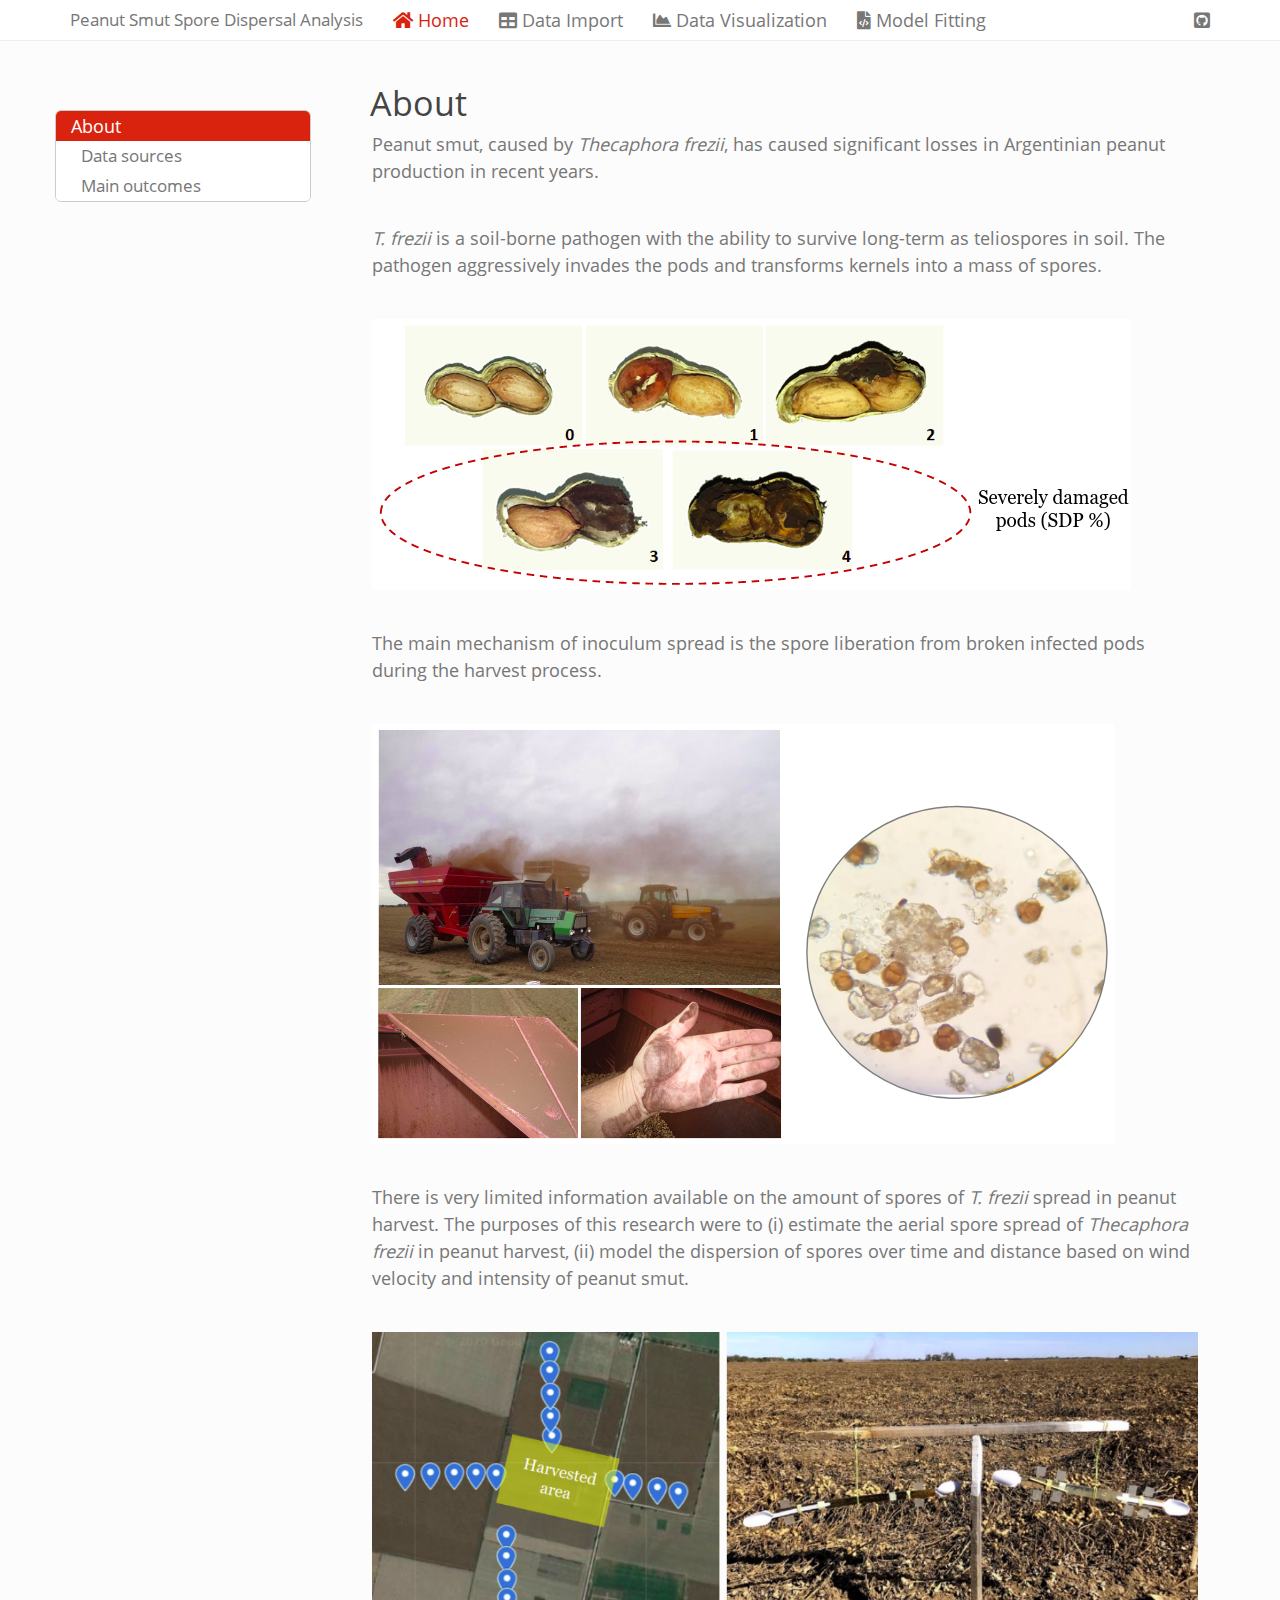
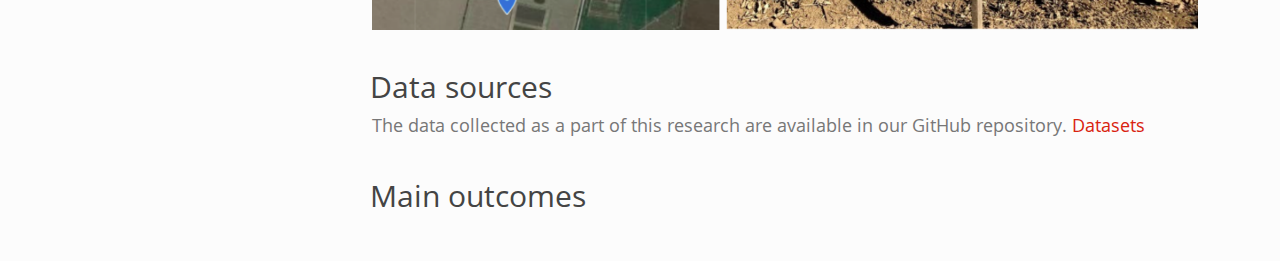
==== index.html @ 6de752f6 "Revert "fix spelling of T. frezzi"" ====
<!DOCTYPE html>

<html>

<head>

<meta charset="utf-8" />
<meta name="generator" content="pandoc" />
<meta http-equiv="X-UA-Compatible" content="IE=EDGE" />




<title>index.knit</title>

<script src="site_libs/header-attrs-2.11/header-attrs.js"></script>
<script src="site_libs/jquery-3.6.0/jquery-3.6.0.min.js"></script>
<meta name="viewport" content="width=device-width, initial-scale=1" />
<link href="site_libs/bootstrap-3.3.5/css/simplex.min.css" rel="stylesheet" />
<script src="site_libs/bootstrap-3.3.5/js/bootstrap.min.js"></script>
<script src="site_libs/bootstrap-3.3.5/shim/html5shiv.min.js"></script>
<script src="site_libs/bootstrap-3.3.5/shim/respond.min.js"></script>
<style>h1 {font-size: 34px;}
       h1.title {font-size: 38px;}
       h2 {font-size: 30px;}
       h3 {font-size: 24px;}
       h4 {font-size: 18px;}
       h5 {font-size: 16px;}
       h6 {font-size: 12px;}
       code {color: inherit; background-color: rgba(0, 0, 0, 0.04);}
       pre:not([class]) { background-color: white }</style>
<script src="site_libs/jqueryui-1.11.4/jquery-ui.min.js"></script>
<link href="site_libs/tocify-1.9.1/jquery.tocify.css" rel="stylesheet" />
<script src="site_libs/tocify-1.9.1/jquery.tocify.js"></script>
<script src="site_libs/navigation-1.1/tabsets.js"></script>
<link href="site_libs/highlightjs-9.12.0/default.css" rel="stylesheet" />
<script src="site_libs/highlightjs-9.12.0/highlight.js"></script>
<link href="site_libs/font-awesome-5.1.0/css/all.css" rel="stylesheet" />
<link href="site_libs/font-awesome-5.1.0/css/v4-shims.css" rel="stylesheet" />

<style type="text/css">
  code{white-space: pre-wrap;}
  span.smallcaps{font-variant: small-caps;}
  span.underline{text-decoration: underline;}
  div.column{display: inline-block; vertical-align: top; width: 50%;}
  div.hanging-indent{margin-left: 1.5em; text-indent: -1.5em;}
  ul.task-list{list-style: none;}
    </style>

<style type="text/css">code{white-space: pre;}</style>
<script type="text/javascript">
if (window.hljs) {
  hljs.configure({languages: []});
  hljs.initHighlightingOnLoad();
  if (document.readyState && document.readyState === "complete") {
    window.setTimeout(function() { hljs.initHighlighting(); }, 0);
  }
}
</script>





<link rel="stylesheet" href="style.css" type="text/css" />



<style type = "text/css">
.main-container {
  max-width: 940px;
  margin-left: auto;
  margin-right: auto;
}
img {
  max-width:100%;
}
.tabbed-pane {
  padding-top: 12px;
}
.html-widget {
  margin-bottom: 20px;
}
button.code-folding-btn:focus {
  outline: none;
}
summary {
  display: list-item;
}
pre code {
  padding: 0;
}
</style>


<style type="text/css">
.dropdown-submenu {
  position: relative;
}
.dropdown-submenu>.dropdown-menu {
  top: 0;
  left: 100%;
  margin-top: -6px;
  margin-left: -1px;
  border-radius: 0 6px 6px 6px;
}
.dropdown-submenu:hover>.dropdown-menu {
  display: block;
}
.dropdown-submenu>a:after {
  display: block;
  content: " ";
  float: right;
  width: 0;
  height: 0;
  border-color: transparent;
  border-style: solid;
  border-width: 5px 0 5px 5px;
  border-left-color: #cccccc;
  margin-top: 5px;
  margin-right: -10px;
}
.dropdown-submenu:hover>a:after {
  border-left-color: #adb5bd;
}
.dropdown-submenu.pull-left {
  float: none;
}
.dropdown-submenu.pull-left>.dropdown-menu {
  left: -100%;
  margin-left: 10px;
  border-radius: 6px 0 6px 6px;
}
</style>

<script type="text/javascript">
// manage active state of menu based on current page
$(document).ready(function () {
  // active menu anchor
  href = window.location.pathname
  href = href.substr(href.lastIndexOf('/') + 1)
  if (href === "")
    href = "index.html";
  var menuAnchor = $('a[href="' + href + '"]');

  // mark it active
  menuAnchor.tab('show');

  // if it's got a parent navbar menu mark it active as well
  menuAnchor.closest('li.dropdown').addClass('active');

  // Navbar adjustments
  var navHeight = $(".navbar").first().height() + 15;
  var style = document.createElement('style');
  var pt = "padding-top: " + navHeight + "px; ";
  var mt = "margin-top: -" + navHeight + "px; ";
  var css = "";
  // offset scroll position for anchor links (for fixed navbar)
  for (var i = 1; i <= 6; i++) {
    css += ".section h" + i + "{ " + pt + mt + "}\n";
  }
  style.innerHTML = "body {" + pt + "padding-bottom: 40px; }\n" + css;
  document.head.appendChild(style);
});
</script>

<!-- tabsets -->

<style type="text/css">
.tabset-dropdown > .nav-tabs {
  display: inline-table;
  max-height: 500px;
  min-height: 44px;
  overflow-y: auto;
  border: 1px solid #ddd;
  border-radius: 4px;
}

.tabset-dropdown > .nav-tabs > li.active:before {
  content: "";
  font-family: 'Glyphicons Halflings';
  display: inline-block;
  padding: 10px;
  border-right: 1px solid #ddd;
}

.tabset-dropdown > .nav-tabs.nav-tabs-open > li.active:before {
  content: "&#xe258;";
  border: none;
}

.tabset-dropdown > .nav-tabs.nav-tabs-open:before {
  content: "";
  font-family: 'Glyphicons Halflings';
  display: inline-block;
  padding: 10px;
  border-right: 1px solid #ddd;
}

.tabset-dropdown > .nav-tabs > li.active {
  display: block;
}

.tabset-dropdown > .nav-tabs > li > a,
.tabset-dropdown > .nav-tabs > li > a:focus,
.tabset-dropdown > .nav-tabs > li > a:hover {
  border: none;
  display: inline-block;
  border-radius: 4px;
  background-color: transparent;
}

.tabset-dropdown > .nav-tabs.nav-tabs-open > li {
  display: block;
  float: none;
}

.tabset-dropdown > .nav-tabs > li {
  display: none;
}
</style>

<!-- code folding -->



<style type="text/css">

#TOC {
  margin: 25px 0px 20px 0px;
}
@media (max-width: 768px) {
#TOC {
  position: relative;
  width: 100%;
}
}

@media print {
.toc-content {
  /* see https://github.com/w3c/csswg-drafts/issues/4434 */
  float: right;
}
}

.toc-content {
  padding-left: 30px;
  padding-right: 40px;
}

div.main-container {
  max-width: 1200px;
}

div.tocify {
  width: 20%;
  max-width: 260px;
  max-height: 85%;
}

@media (min-width: 768px) and (max-width: 991px) {
  div.tocify {
    width: 25%;
  }
}

@media (max-width: 767px) {
  div.tocify {
    width: 100%;
    max-width: none;
  }
}

.tocify ul, .tocify li {
  line-height: 20px;
}

.tocify-subheader .tocify-item {
  font-size: 0.90em;
}

.tocify .list-group-item {
  border-radius: 0px;
}

.tocify-subheader {
  display: inline;
}
.tocify-subheader .tocify-item {
  font-size: 0.95em;
}

</style>



</head>

<body>


<div class="container-fluid main-container">


<!-- setup 3col/9col grid for toc_float and main content  -->
<div class="row">
<div class="col-xs-12 col-sm-4 col-md-3">
<div id="TOC" class="tocify">
</div>
</div>

<div class="toc-content col-xs-12 col-sm-8 col-md-9">




<div class="navbar navbar-default  navbar-fixed-top" role="navigation">
  <div class="container">
    <div class="navbar-header">
      <button type="button" class="navbar-toggle collapsed" data-toggle="collapse" data-target="#navbar">
        <span class="icon-bar"></span>
        <span class="icon-bar"></span>
        <span class="icon-bar"></span>
      </button>
      <a class="navbar-brand" href="index.html">Peanut Smut Spore Dispersal Analysis</a>
    </div>
    <div id="navbar" class="navbar-collapse collapse">
      <ul class="nav navbar-nav">
        <li>
  <a href="index.html">
    <span class="fas fa-home"></span>
     
    Home
  </a>
</li>
<li>
  <a href="data_import.html">
    <span class="fas fa-table"></span>
     
    Data Import
  </a>
</li>
<li>
  <a href="data_viz.html">
    <span class="fas fa-chart-area"></span>
     
    Data Visualization
  </a>
</li>
<li>
  <a href="gam_model.html">
    <span class="fas fa-file-code"></span>
     
    Model Fitting
  </a>
</li>
      </ul>
      <ul class="nav navbar-nav navbar-right">
        <li>
  <a href="https://github.com/juanchiem/peanut_smut_aerial">
    <span class="fa fa-github-square"></span>
     
  </a>
</li>
      </ul>
    </div><!--/.nav-collapse -->
  </div><!--/.container -->
</div><!--/.navbar -->

<div id="header">




</div>


<div id="about" class="section level1">
<h1>About</h1>
<p>Peanut smut, caused by <em>Thecaphora frezii</em>, has caused significant losses in Argentinian peanut production in recent years.</p>
<p><em>T. frezii</em> is a soil-borne pathogen with the ability to survive long-term as teliospores in soil. The pathogen aggressively invades the pods and transforms kernels into a mass of spores.</p>
<p><img src="figs_compendium/sdp.png" /></p>
<p>The main mechanism of inoculum spread is the spore liberation from broken infected pods during the harvest process.</p>
<p><img src="figs_compendium/harvest.png" /></p>
<p>There is very limited information available on the amount of spores of <em>T. frezii</em> spread in peanut harvest. The purposes of this research were to (i) estimate the aerial spore spread of <em>Thecaphora frezii</em> in peanut harvest, (ii) model the dispersion of spores over time and distance based on wind velocity and intensity of peanut smut.</p>
<p><img src="figs_compendium/mm.png" /></p>
<div id="data-sources" class="section level2">
<h2>Data sources</h2>
<p>The data collected as a part of this research are available in our GitHub repository. <a href="https://github.com/juanchiem/peanut_smut_aerial/tree/main/data">Datasets</a></p>
</div>
<div id="main-outcomes" class="section level2">
<h2>Main outcomes</h2>
</div>
</div>



</div>
</div>

</div>

<script>

// add bootstrap table styles to pandoc tables
function bootstrapStylePandocTables() {
  $('tr.odd').parent('tbody').parent('table').addClass('table table-condensed');
}
$(document).ready(function () {
  bootstrapStylePandocTables();
});


</script>

<!-- tabsets -->

<script>
$(document).ready(function () {
  window.buildTabsets("TOC");
});

$(document).ready(function () {
  $('.tabset-dropdown > .nav-tabs > li').click(function () {
    $(this).parent().toggleClass('nav-tabs-open');
  });
});
</script>

<!-- code folding -->

<script>
$(document).ready(function ()  {

    // temporarily add toc-ignore selector to headers for the consistency with Pandoc
    $('.unlisted.unnumbered').addClass('toc-ignore')

    // move toc-ignore selectors from section div to header
    $('div.section.toc-ignore')
        .removeClass('toc-ignore')
        .children('h1,h2,h3,h4,h5').addClass('toc-ignore');

    // establish options
    var options = {
      selectors: "h1,h2,h3",
      theme: "bootstrap3",
      context: '.toc-content',
      hashGenerator: function (text) {
        return text.replace(/[.\\/?&!#<>]/g, '').replace(/\s/g, '_');
      },
      ignoreSelector: ".toc-ignore",
      scrollTo: 0
    };
    options.showAndHide = false;
    options.smoothScroll = false;

    // tocify
    var toc = $("#TOC").tocify(options).data("toc-tocify");
});
</script>

<!-- dynamically load mathjax for compatibility with self-contained -->
<script>
  (function () {
    var script = document.createElement("script");
    script.type = "text/javascript";
    script.src  = "https://mathjax.rstudio.com/latest/MathJax.js?config=TeX-AMS-MML_HTMLorMML";
    document.getElementsByTagName("head")[0].appendChild(script);
  })();
</script>

</body>
</html>
---- site_libs/bootstrap-3.3.5/css/simplex.min.css ----
@font-face {
  font-family: 'Open Sans';
  font-style: normal;
  font-weight: 400;
  src: url(fonts/OpenSans.ttf) format('truetype');
}
@font-face {
  font-family: 'Open Sans';
  font-style: normal;
  font-weight: 700;
  src: url(fonts/OpenSansBold.ttf) format('truetype');
}

/*!
 * bootswatch v3.3.6
 * Homepage: http://bootswatch.com
 * Copyright 2012-2015 Thomas Park
 * Licensed under MIT
 * Based on Bootstrap
*//*!
 * Bootstrap v3.3.6 (http://getbootstrap.com)
 * Copyright 2011-2015 Twitter, Inc.
 * Licensed under MIT (https://github.com/twbs/bootstrap/blob/master/LICENSE)
 *//*! normalize.css v3.0.3 | MIT License | github.com/necolas/normalize.css */html{font-family:sans-serif;-ms-text-size-adjust:100%;-webkit-text-size-adjust:100%}body{margin:0}article,aside,details,figcaption,figure,footer,header,hgroup,main,menu,nav,section,summary{display:block}audio,canvas,progress,video{display:inline-block;vertical-align:baseline}audio:not([controls]){display:none;height:0}[hidden],template{display:none}a{background-color:transparent}a:active,a:hover{outline:0}abbr[title]{border-bottom:1px dotted}b,strong{font-weight:bold}dfn{font-style:italic}h1{font-size:2em;margin:0.67em 0}mark{background:#ff0;color:#000}small{font-size:80%}sub,sup{font-size:75%;line-height:0;position:relative;vertical-align:baseline}sup{top:-0.5em}sub{bottom:-0.25em}img{border:0}svg:not(:root){overflow:hidden}figure{margin:1em 40px}hr{-webkit-box-sizing:content-box;-moz-box-sizing:content-box;box-sizing:content-box;height:0}pre{overflow:auto}code,kbd,pre,samp{font-family:monospace, monospace;font-size:1em}button,input,optgroup,select,textarea{color:inherit;font:inherit;margin:0}button{overflow:visible}button,select{text-transform:none}button,html input[type="button"],input[type="reset"],input[type="submit"]{-webkit-appearance:button;cursor:pointer}button[disabled],html input[disabled]{cursor:default}button::-moz-focus-inner,input::-moz-focus-inner{border:0;padding:0}input{line-height:normal}input[type="checkbox"],input[type="radio"]{-webkit-box-sizing:border-box;-moz-box-sizing:border-box;box-sizing:border-box;padding:0}input[type="number"]::-webkit-inner-spin-button,input[type="number"]::-webkit-outer-spin-button{height:auto}input[type="search"]{-webkit-appearance:textfield;-webkit-box-sizing:content-box;-moz-box-sizing:content-box;box-sizing:content-box}input[type="search"]::-webkit-search-cancel-button,input[type="search"]::-webkit-search-decoration{-webkit-appearance:none}fieldset{border:1px solid #c0c0c0;margin:0 2px;padding:0.35em 0.625em 0.75em}legend{border:0;padding:0}textarea{overflow:auto}optgroup{font-weight:bold}table{border-collapse:collapse;border-spacing:0}td,th{padding:0}/*! Source: https://github.com/h5bp/html5-boilerplate/blob/master/src/css/main.css */@media print{*,*:before,*:after{background:transparent !important;color:#000 !important;-webkit-box-shadow:none !important;box-shadow:none !important;text-shadow:none !important}a,a:visited{text-decoration:underline}a[href]:after{content:" (" attr(href) ")"}abbr[title]:after{content:" (" attr(title) ")"}a[href^="#"]:after,a[href^="javascript:"]:after{content:""}pre,blockquote{border:1px solid #999;page-break-inside:avoid}thead{display:table-header-group}tr,img{page-break-inside:avoid}img{max-width:100% !important}p,h2,h3{orphans:3;widows:3}h2,h3{page-break-after:avoid}.navbar{display:none}.btn>.caret,.dropup>.btn>.caret{border-top-color:#000 !important}.label{border:1px solid #000}.table{border-collapse:collapse !important}.table td,.table th{background-color:#fff !important}.table-bordered th,.table-bordered td{border:1px solid #ddd !important}}@font-face{font-family:'Glyphicons Halflings';src:url('../fonts/glyphicons-halflings-regular.eot');src:url('../fonts/glyphicons-halflings-regular.eot?#iefix') format('embedded-opentype'),url('../fonts/glyphicons-halflings-regular.woff') format('woff'),url('../fonts/glyphicons-halflings-regular.ttf') format('truetype'),url('../fonts/glyphicons-halflings-regular.svg#glyphicons_halflingsregular') format('svg')}.glyphicon{position:relative;top:1px;display:inline-block;font-family:'Glyphicons Halflings';font-style:normal;font-weight:normal;line-height:1;-webkit-font-smoothing:antialiased;-moz-osx-font-smoothing:grayscale}.glyphicon-asterisk:before{content:"\002a"}.glyphicon-plus:before{content:"\002b"}.glyphicon-euro:before,.glyphicon-eur:before{content:"\20ac"}.glyphicon-minus:before{content:"\2212"}.glyphicon-cloud:before{content:"\2601"}.glyphicon-envelope:before{content:"\2709"}.glyphicon-pencil:before{content:"\270f"}.glyphicon-glass:before{content:"\e001"}.glyphicon-music:before{content:"\e002"}.glyphicon-search:before{content:"\e003"}.glyphicon-heart:before{content:"\e005"}.glyphicon-star:before{content:"\e006"}.glyphicon-star-empty:before{content:"\e007"}.glyphicon-user:before{content:"\e008"}.glyphicon-film:before{content:"\e009"}.glyphicon-th-large:before{content:"\e010"}.glyphicon-th:before{content:"\e011"}.glyphicon-th-list:before{content:"\e012"}.glyphicon-ok:before{content:"\e013"}.glyphicon-remove:before{content:"\e014"}.glyphicon-zoom-in:before{content:"\e015"}.glyphicon-zoom-out:before{content:"\e016"}.glyphicon-off:before{content:"\e017"}.glyphicon-signal:before{content:"\e018"}.glyphicon-cog:before{content:"\e019"}.glyphicon-trash:before{content:"\e020"}.glyphicon-home:before{content:"\e021"}.glyphicon-file:before{content:"\e022"}.glyphicon-time:before{content:"\e023"}.glyphicon-road:before{content:"\e024"}.glyphicon-download-alt:before{content:"\e025"}.glyphicon-download:before{content:"\e026"}.glyphicon-upload:before{content:"\e027"}.glyphicon-inbox:before{content:"\e028"}.glyphicon-play-circle:before{content:"\e029"}.glyphicon-repeat:before{content:"\e030"}.glyphicon-refresh:before{content:"\e031"}.glyphicon-list-alt:before{content:"\e032"}.glyphicon-lock:before{content:"\e033"}.glyphicon-flag:before{content:"\e034"}.glyphicon-headphones:before{content:"\e035"}.glyphicon-volume-off:before{content:"\e036"}.glyphicon-volume-down:before{content:"\e037"}.glyphicon-volume-up:before{content:"\e038"}.glyphicon-qrcode:before{content:"\e039"}.glyphicon-barcode:before{content:"\e040"}.glyphicon-tag:before{content:"\e041"}.glyphicon-tags:before{content:"\e042"}.glyphicon-book:before{content:"\e043"}.glyphicon-bookmark:before{content:"\e044"}.glyphicon-print:before{content:"\e045"}.glyphicon-camera:before{content:"\e046"}.glyphicon-font:before{content:"\e047"}.glyphicon-bold:before{content:"\e048"}.glyphicon-italic:before{content:"\e049"}.glyphicon-text-height:before{content:"\e050"}.glyphicon-text-width:before{content:"\e051"}.glyphicon-align-left:before{content:"\e052"}.glyphicon-align-center:before{content:"\e053"}.glyphicon-align-right:before{content:"\e054"}.glyphicon-align-justify:before{content:"\e055"}.glyphicon-list:before{content:"\e056"}.glyphicon-indent-left:before{content:"\e057"}.glyphicon-indent-right:before{content:"\e058"}.glyphicon-facetime-video:before{content:"\e059"}.glyphicon-picture:before{content:"\e060"}.glyphicon-map-marker:before{content:"\e062"}.glyphicon-adjust:before{content:"\e063"}.glyphicon-tint:before{content:"\e064"}.glyphicon-edit:before{content:"\e065"}.glyphicon-share:before{content:"\e066"}.glyphicon-check:before{content:"\e067"}.glyphicon-move:before{content:"\e068"}.glyphicon-step-backward:before{content:"\e069"}.glyphicon-fast-backward:before{content:"\e070"}.glyphicon-backward:before{content:"\e071"}.glyphicon-play:before{content:"\e072"}.glyphicon-pause:before{content:"\e073"}.glyphicon-stop:before{content:"\e074"}.glyphicon-forward:before{content:"\e075"}.glyphicon-fast-forward:before{content:"\e076"}.glyphicon-step-forward:before{content:"\e077"}.glyphicon-eject:before{content:"\e078"}.glyphicon-chevron-left:before{content:"\e079"}.glyphicon-chevron-right:before{content:"\e080"}.glyphicon-plus-sign:before{content:"\e081"}.glyphicon-minus-sign:before{content:"\e082"}.glyphicon-remove-sign:before{content:"\e083"}.glyphicon-ok-sign:before{content:"\e084"}.glyphicon-question-sign:before{content:"\e085"}.glyphicon-info-sign:before{content:"\e086"}.glyphicon-screenshot:before{content:"\e087"}.glyphicon-remove-circle:before{content:"\e088"}.glyphicon-ok-circle:before{content:"\e089"}.glyphicon-ban-circle:before{content:"\e090"}.glyphicon-arrow-left:before{content:"\e091"}.glyphicon-arrow-right:before{content:"\e092"}.glyphicon-arrow-up:before{content:"\e093"}.glyphicon-arrow-down:before{content:"\e094"}.glyphicon-share-alt:before{content:"\e095"}.glyphicon-resize-full:before{content:"\e096"}.glyphicon-resize-small:before{content:"\e097"}.glyphicon-exclamation-sign:before{content:"\e101"}.glyphicon-gift:before{content:"\e102"}.glyphicon-leaf:before{content:"\e103"}.glyphicon-fire:before{content:"\e104"}.glyphicon-eye-open:before{content:"\e105"}.glyphicon-eye-close:before{content:"\e106"}.glyphicon-warning-sign:before{content:"\e107"}.glyphicon-plane:before{content:"\e108"}.glyphicon-calendar:before{content:"\e109"}.glyphicon-random:before{content:"\e110"}.glyphicon-comment:before{content:"\e111"}.glyphicon-magnet:before{content:"\e112"}.glyphicon-chevron-up:before{content:"\e113"}.glyphicon-chevron-down:before{content:"\e114"}.glyphicon-retweet:before{content:"\e115"}.glyphicon-shopping-cart:before{content:"\e116"}.glyphicon-folder-close:before{content:"\e117"}.glyphicon-folder-open:before{content:"\e118"}.glyphicon-resize-vertical:before{content:"\e119"}.glyphicon-resize-horizontal:before{content:"\e120"}.glyphicon-hdd:before{content:"\e121"}.glyphicon-bullhorn:before{content:"\e122"}.glyphicon-bell:before{content:"\e123"}.glyphicon-certificate:before{content:"\e124"}.glyphicon-thumbs-up:before{content:"\e125"}.glyphicon-thumbs-down:before{content:"\e126"}.glyphicon-hand-right:before{content:"\e127"}.glyphicon-hand-left:before{content:"\e128"}.glyphicon-hand-up:before{content:"\e129"}.glyphicon-hand-down:before{content:"\e130"}.glyphicon-circle-arrow-right:before{content:"\e131"}.glyphicon-circle-arrow-left:before{content:"\e132"}.glyphicon-circle-arrow-up:before{content:"\e133"}.glyphicon-circle-arrow-down:before{content:"\e134"}.glyphicon-globe:before{content:"\e135"}.glyphicon-wrench:before{content:"\e136"}.glyphicon-tasks:before{content:"\e137"}.glyphicon-filter:before{content:"\e138"}.glyphicon-briefcase:before{content:"\e139"}.glyphicon-fullscreen:before{content:"\e140"}.glyphicon-dashboard:before{content:"\e141"}.glyphicon-paperclip:before{content:"\e142"}.glyphicon-heart-empty:before{content:"\e143"}.glyphicon-link:before{content:"\e144"}.glyphicon-phone:before{content:"\e145"}.glyphicon-pushpin:before{content:"\e146"}.glyphicon-usd:before{content:"\e148"}.glyphicon-gbp:before{content:"\e149"}.glyphicon-sort:before{content:"\e150"}.glyphicon-sort-by-alphabet:before{content:"\e151"}.glyphicon-sort-by-alphabet-alt:before{content:"\e152"}.glyphicon-sort-by-order:before{content:"\e153"}.glyphicon-sort-by-order-alt:before{content:"\e154"}.glyphicon-sort-by-attributes:before{content:"\e155"}.glyphicon-sort-by-attributes-alt:before{content:"\e156"}.glyphicon-unchecked:before{content:"\e157"}.glyphicon-expand:before{content:"\e158"}.glyphicon-collapse-down:before{content:"\e159"}.glyphicon-collapse-up:before{content:"\e160"}.glyphicon-log-in:before{content:"\e161"}.glyphicon-flash:before{content:"\e162"}.glyphicon-log-out:before{content:"\e163"}.glyphicon-new-window:before{content:"\e164"}.glyphicon-record:before{content:"\e165"}.glyphicon-save:before{content:"\e166"}.glyphicon-open:before{content:"\e167"}.glyphicon-saved:before{content:"\e168"}.glyphicon-import:before{content:"\e169"}.glyphicon-export:before{content:"\e170"}.glyphicon-send:before{content:"\e171"}.glyphicon-floppy-disk:before{content:"\e172"}.glyphicon-floppy-saved:before{content:"\e173"}.glyphicon-floppy-remove:before{content:"\e174"}.glyphicon-floppy-save:before{content:"\e175"}.glyphicon-floppy-open:before{content:"\e176"}.glyphicon-credit-card:before{content:"\e177"}.glyphicon-transfer:before{content:"\e178"}.glyphicon-cutlery:before{content:"\e179"}.glyphicon-header:before{content:"\e180"}.glyphicon-compressed:before{content:"\e181"}.glyphicon-earphone:before{content:"\e182"}.glyphicon-phone-alt:before{content:"\e183"}.glyphicon-tower:before{content:"\e184"}.glyphicon-stats:before{content:"\e185"}.glyphicon-sd-video:before{content:"\e186"}.glyphicon-hd-video:before{content:"\e187"}.glyphicon-subtitles:before{content:"\e188"}.glyphicon-sound-stereo:before{content:"\e189"}.glyphicon-sound-dolby:before{content:"\e190"}.glyphicon-sound-5-1:before{content:"\e191"}.glyphicon-sound-6-1:before{content:"\e192"}.glyphicon-sound-7-1:before{content:"\e193"}.glyphicon-copyright-mark:before{content:"\e194"}.glyphicon-registration-mark:before{content:"\e195"}.glyphicon-cloud-download:before{content:"\e197"}.glyphicon-cloud-upload:before{content:"\e198"}.glyphicon-tree-conifer:before{content:"\e199"}.glyphicon-tree-deciduous:before{content:"\e200"}.glyphicon-cd:before{content:"\e201"}.glyphicon-save-file:before{content:"\e202"}.glyphicon-open-file:before{content:"\e203"}.glyphicon-level-up:before{content:"\e204"}.glyphicon-copy:before{content:"\e205"}.glyphicon-paste:before{content:"\e206"}.glyphicon-alert:before{content:"\e209"}.glyphicon-equalizer:before{content:"\e210"}.glyphicon-king:before{content:"\e211"}.glyphicon-queen:before{content:"\e212"}.glyphicon-pawn:before{content:"\e213"}.glyphicon-bishop:before{content:"\e214"}.glyphicon-knight:before{content:"\e215"}.glyphicon-baby-formula:before{content:"\e216"}.glyphicon-tent:before{content:"\26fa"}.glyphicon-blackboard:before{content:"\e218"}.glyphicon-bed:before{content:"\e219"}.glyphicon-apple:before{content:"\f8ff"}.glyphicon-erase:before{content:"\e221"}.glyphicon-hourglass:before{content:"\231b"}.glyphicon-lamp:before{content:"\e223"}.glyphicon-duplicate:before{content:"\e224"}.glyphicon-piggy-bank:before{content:"\e225"}.glyphicon-scissors:before{content:"\e226"}.glyphicon-bitcoin:before{content:"\e227"}.glyphicon-btc:before{content:"\e227"}.glyphicon-xbt:before{content:"\e227"}.glyphicon-yen:before{content:"\00a5"}.glyphicon-jpy:before{content:"\00a5"}.glyphicon-ruble:before{content:"\20bd"}.glyphicon-rub:before{content:"\20bd"}.glyphicon-scale:before{content:"\e230"}.glyphicon-ice-lolly:before{content:"\e231"}.glyphicon-ice-lolly-tasted:before{content:"\e232"}.glyphicon-education:before{content:"\e233"}.glyphicon-option-horizontal:before{content:"\e234"}.glyphicon-option-vertical:before{content:"\e235"}.glyphicon-menu-hamburger:before{content:"\e236"}.glyphicon-modal-window:before{content:"\e237"}.glyphicon-oil:before{content:"\e238"}.glyphicon-grain:before{content:"\e239"}.glyphicon-sunglasses:before{content:"\e240"}.glyphicon-text-size:before{content:"\e241"}.glyphicon-text-color:before{content:"\e242"}.glyphicon-text-background:before{content:"\e243"}.glyphicon-object-align-top:before{content:"\e244"}.glyphicon-object-align-bottom:before{content:"\e245"}.glyphicon-object-align-horizontal:before{content:"\e246"}.glyphicon-object-align-left:before{content:"\e247"}.glyphicon-object-align-vertical:before{content:"\e248"}.glyphicon-object-align-right:before{content:"\e249"}.glyphicon-triangle-right:before{content:"\e250"}.glyphicon-triangle-left:before{content:"\e251"}.glyphicon-triangle-bottom:before{content:"\e252"}.glyphicon-triangle-top:before{content:"\e253"}.glyphicon-console:before{content:"\e254"}.glyphicon-superscript:before{content:"\e255"}.glyphicon-subscript:before{content:"\e256"}.glyphicon-menu-left:before{content:"\e257"}.glyphicon-menu-right:before{content:"\e258"}.glyphicon-menu-down:before{content:"\e259"}.glyphicon-menu-up:before{content:"\e260"}*{-webkit-box-sizing:border-box;-moz-box-sizing:border-box;box-sizing:border-box}*:before,*:after{-webkit-box-sizing:border-box;-moz-box-sizing:border-box;box-sizing:border-box}html{font-size:10px;-webkit-tap-highlight-color:rgba(0,0,0,0)}body{font-family:"Open Sans","Helvetica Neue",Helvetica,Arial,sans-serif;font-size:13px;line-height:1.42857143;color:#777777;background-color:#fcfcfc}input,button,select,textarea{font-family:inherit;font-size:inherit;line-height:inherit}a{color:#d9230f;text-decoration:none}a:hover,a:focus{color:#91170a;text-decoration:underline}a:focus{outline:thin dotted;outline:5px auto -webkit-focus-ring-color;outline-offset:-2px}figure{margin:0}img{vertical-align:middle}.img-responsive,.thumbnail>img,.thumbnail a>img,.carousel-inner>.item>img,.carousel-inner>.item>a>img{display:block;max-width:100%;height:auto}.img-rounded{border-radius:6px}.img-thumbnail{padding:4px;line-height:1.42857143;background-color:#fcfcfc;border:1px solid #dddddd;border-radius:4px;-webkit-transition:all .2s ease-in-out;-o-transition:all .2s ease-in-out;transition:all .2s ease-in-out;display:inline-block;max-width:100%;height:auto}.img-circle{border-radius:50%}hr{margin-top:18px;margin-bottom:18px;border:0;border-top:1px solid #dddddd}.sr-only{position:absolute;width:1px;height:1px;margin:-1px;padding:0;overflow:hidden;clip:rect(0, 0, 0, 0);border:0}.sr-only-focusable:active,.sr-only-focusable:focus{position:static;width:auto;height:auto;margin:0;overflow:visible;clip:auto}[role="button"]{cursor:pointer}h1,h2,h3,h4,h5,h6,.h1,.h2,.h3,.h4,.h5,.h6{font-family:"Open Sans","Helvetica Neue",Helvetica,Arial,sans-serif;font-weight:300;line-height:1.1;color:#444444}h1 small,h2 small,h3 small,h4 small,h5 small,h6 small,.h1 small,.h2 small,.h3 small,.h4 small,.h5 small,.h6 small,h1 .small,h2 .small,h3 .small,h4 .small,h5 .small,h6 .small,.h1 .small,.h2 .small,.h3 .small,.h4 .small,.h5 .small,.h6 .small{font-weight:normal;line-height:1;color:#808080}h1,.h1,h2,.h2,h3,.h3{margin-top:18px;margin-bottom:9px}h1 small,.h1 small,h2 small,.h2 small,h3 small,.h3 small,h1 .small,.h1 .small,h2 .small,.h2 .small,h3 .small,.h3 .small{font-size:65%}h4,.h4,h5,.h5,h6,.h6{margin-top:9px;margin-bottom:9px}h4 small,.h4 small,h5 small,.h5 small,h6 small,.h6 small,h4 .small,.h4 .small,h5 .small,.h5 .small,h6 .small,.h6 .small{font-size:75%}h1,.h1{font-size:33px}h2,.h2{font-size:27px}h3,.h3{font-size:23px}h4,.h4{font-size:17px}h5,.h5{font-size:13px}h6,.h6{font-size:12px}p{margin:0 0 9px}.lead{margin-bottom:18px;font-size:14px;font-weight:300;line-height:1.4}@media (min-width:768px){.lead{font-size:19.5px}}small,.small{font-size:92%}mark,.mark{background-color:#fcf8e3;padding:.2em}.text-left{text-align:left}.text-right{text-align:right}.text-center{text-align:center}.text-justify{text-align:justify}.text-nowrap{white-space:nowrap}.text-lowercase{text-transform:lowercase}.text-uppercase{text-transform:uppercase}.text-capitalize{text-transform:capitalize}.text-muted{color:#808080}.text-primary{color:#d9230f}a.text-primary:hover,a.text-primary:focus{color:#a91b0c}.text-success{color:#468847}a.text-success:hover,a.text-success:focus{color:#356635}.text-info{color:#3a87ad}a.text-info:hover,a.text-info:focus{color:#2d6987}.text-warning{color:#c09853}a.text-warning:hover,a.text-warning:focus{color:#a47e3c}.text-danger{color:#b94a48}a.text-danger:hover,a.text-danger:focus{color:#953b39}.bg-primary{color:#fff;background-color:#d9230f}a.bg-primary:hover,a.bg-primary:focus{background-color:#a91b0c}.bg-success{background-color:#dff0d8}a.bg-success:hover,a.bg-success:focus{background-color:#c1e2b3}.bg-info{background-color:#d9edf7}a.bg-info:hover,a.bg-info:focus{background-color:#afd9ee}.bg-warning{background-color:#fcf8e3}a.bg-warning:hover,a.bg-warning:focus{background-color:#f7ecb5}.bg-danger{background-color:#f2dede}a.bg-danger:hover,a.bg-danger:focus{background-color:#e4b9b9}.page-header{padding-bottom:8px;margin:36px 0 18px;border-bottom:1px solid #dddddd}ul,ol{margin-top:0;margin-bottom:9px}ul ul,ol ul,ul ol,ol ol{margin-bottom:0}.list-unstyled{padding-left:0;list-style:none}.list-inline{padding-left:0;list-style:none;margin-left:-5px}.list-inline>li{display:inline-block;padding-left:5px;padding-right:5px}dl{margin-top:0;margin-bottom:18px}dt,dd{line-height:1.42857143}dt{font-weight:bold}dd{margin-left:0}@media (min-width:768px){.dl-horizontal dt{float:left;width:160px;clear:left;text-align:right;overflow:hidden;text-overflow:ellipsis;white-space:nowrap}.dl-horizontal dd{margin-left:180px}}abbr[title],abbr[data-original-title]{cursor:help;border-bottom:1px dotted #808080}.initialism{font-size:90%;text-transform:uppercase}blockquote{padding:9px 18px;margin:0 0 18px;font-size:16.25px;border-left:5px solid #dddddd}blockquote p:last-child,blockquote ul:last-child,blockquote ol:last-child{margin-bottom:0}blockquote footer,blockquote small,blockquote .small{display:block;font-size:80%;line-height:1.42857143;color:#808080}blockquote footer:before,blockquote small:before,blockquote .small:before{content:'\2014 \00A0'}.blockquote-reverse,blockquote.pull-right{padding-right:15px;padding-left:0;border-right:5px solid #dddddd;border-left:0;text-align:right}.blockquote-reverse footer:before,blockquote.pull-right footer:before,.blockquote-reverse small:before,blockquote.pull-right small:before,.blockquote-reverse .small:before,blockquote.pull-right .small:before{content:''}.blockquote-reverse footer:after,blockquote.pull-right footer:after,.blockquote-reverse small:after,blockquote.pull-right small:after,.blockquote-reverse .small:after,blockquote.pull-right .small:after{content:'\00A0 \2014'}address{margin-bottom:18px;font-style:normal;line-height:1.42857143}code,kbd,pre,samp{font-family:monospace}code{padding:2px 4px;font-size:90%;color:#c7254e;background-color:#f9f2f4;border-radius:4px}kbd{padding:2px 4px;font-size:90%;color:#ffffff;background-color:#333333;border-radius:3px;-webkit-box-shadow:inset 0 -1px 0 rgba(0,0,0,0.25);box-shadow:inset 0 -1px 0 rgba(0,0,0,0.25)}kbd kbd{padding:0;font-size:100%;font-weight:bold;-webkit-box-shadow:none;box-shadow:none}pre{display:block;padding:8.5px;margin:0 0 9px;font-size:12px;line-height:1.42857143;word-break:break-all;word-wrap:break-word;color:#444444;background-color:#f5f5f5;border:1px solid #cccccc;border-radius:4px}pre code{padding:0;font-size:inherit;color:inherit;white-space:pre-wrap;background-color:transparent;border-radius:0}.pre-scrollable{max-height:340px;overflow-y:scroll}.container{margin-right:auto;margin-left:auto;padding-left:15px;padding-right:15px}@media (min-width:768px){.container{width:750px}}@media (min-width:992px){.container{width:970px}}@media (min-width:1200px){.container{width:1170px}}.container-fluid{margin-right:auto;margin-left:auto;padding-left:15px;padding-right:15px}.row{margin-left:-15px;margin-right:-15px}.col-xs-1,.col-sm-1,.col-md-1,.col-lg-1,.col-xs-2,.col-sm-2,.col-md-2,.col-lg-2,.col-xs-3,.col-sm-3,.col-md-3,.col-lg-3,.col-xs-4,.col-sm-4,.col-md-4,.col-lg-4,.col-xs-5,.col-sm-5,.col-md-5,.col-lg-5,.col-xs-6,.col-sm-6,.col-md-6,.col-lg-6,.col-xs-7,.col-sm-7,.col-md-7,.col-lg-7,.col-xs-8,.col-sm-8,.col-md-8,.col-lg-8,.col-xs-9,.col-sm-9,.col-md-9,.col-lg-9,.col-xs-10,.col-sm-10,.col-md-10,.col-lg-10,.col-xs-11,.col-sm-11,.col-md-11,.col-lg-11,.col-xs-12,.col-sm-12,.col-md-12,.col-lg-12{position:relative;min-height:1px;padding-left:15px;padding-right:15px}.col-xs-1,.col-xs-2,.col-xs-3,.col-xs-4,.col-xs-5,.col-xs-6,.col-xs-7,.col-xs-8,.col-xs-9,.col-xs-10,.col-xs-11,.col-xs-12{float:left}.col-xs-12{width:100%}.col-xs-11{width:91.66666667%}.col-xs-10{width:83.33333333%}.col-xs-9{width:75%}.col-xs-8{width:66.66666667%}.col-xs-7{width:58.33333333%}.col-xs-6{width:50%}.col-xs-5{width:41.66666667%}.col-xs-4{width:33.33333333%}.col-xs-3{width:25%}.col-xs-2{width:16.66666667%}.col-xs-1{width:8.33333333%}.col-xs-pull-12{right:100%}.col-xs-pull-11{right:91.66666667%}.col-xs-pull-10{right:83.33333333%}.col-xs-pull-9{right:75%}.col-xs-pull-8{right:66.66666667%}.col-xs-pull-7{right:58.33333333%}.col-xs-pull-6{right:50%}.col-xs-pull-5{right:41.66666667%}.col-xs-pull-4{right:33.33333333%}.col-xs-pull-3{right:25%}.col-xs-pull-2{right:16.66666667%}.col-xs-pull-1{right:8.33333333%}.col-xs-pull-0{right:auto}.col-xs-push-12{left:100%}.col-xs-push-11{left:91.66666667%}.col-xs-push-10{left:83.33333333%}.col-xs-push-9{left:75%}.col-xs-push-8{left:66.66666667%}.col-xs-push-7{left:58.33333333%}.col-xs-push-6{left:50%}.col-xs-push-5{left:41.66666667%}.col-xs-push-4{left:33.33333333%}.col-xs-push-3{left:25%}.col-xs-push-2{left:16.66666667%}.col-xs-push-1{left:8.33333333%}.col-xs-push-0{left:auto}.col-xs-offset-12{margin-left:100%}.col-xs-offset-11{margin-left:91.66666667%}.col-xs-offset-10{margin-left:83.33333333%}.col-xs-offset-9{margin-left:75%}.col-xs-offset-8{margin-left:66.66666667%}.col-xs-offset-7{margin-left:58.33333333%}.col-xs-offset-6{margin-left:50%}.col-xs-offset-5{margin-left:41.66666667%}.col-xs-offset-4{margin-left:33.33333333%}.col-xs-offset-3{margin-left:25%}.col-xs-offset-2{margin-left:16.66666667%}.col-xs-offset-1{margin-left:8.33333333%}.col-xs-offset-0{margin-left:0%}@media (min-width:768px){.col-sm-1,.col-sm-2,.col-sm-3,.col-sm-4,.col-sm-5,.col-sm-6,.col-sm-7,.col-sm-8,.col-sm-9,.col-sm-10,.col-sm-11,.col-sm-12{float:left}.col-sm-12{width:100%}.col-sm-11{width:91.66666667%}.col-sm-10{width:83.33333333%}.col-sm-9{width:75%}.col-sm-8{width:66.66666667%}.col-sm-7{width:58.33333333%}.col-sm-6{width:50%}.col-sm-5{width:41.66666667%}.col-sm-4{width:33.33333333%}.col-sm-3{width:25%}.col-sm-2{width:16.66666667%}.col-sm-1{width:8.33333333%}.col-sm-pull-12{right:100%}.col-sm-pull-11{right:91.66666667%}.col-sm-pull-10{right:83.33333333%}.col-sm-pull-9{right:75%}.col-sm-pull-8{right:66.66666667%}.col-sm-pull-7{right:58.33333333%}.col-sm-pull-6{right:50%}.col-sm-pull-5{right:41.66666667%}.col-sm-pull-4{right:33.33333333%}.col-sm-pull-3{right:25%}.col-sm-pull-2{right:16.66666667%}.col-sm-pull-1{right:8.33333333%}.col-sm-pull-0{right:auto}.col-sm-push-12{left:100%}.col-sm-push-11{left:91.66666667%}.col-sm-push-10{left:83.33333333%}.col-sm-push-9{left:75%}.col-sm-push-8{left:66.66666667%}.col-sm-push-7{left:58.33333333%}.col-sm-push-6{left:50%}.col-sm-push-5{left:41.66666667%}.col-sm-push-4{left:33.33333333%}.col-sm-push-3{left:25%}.col-sm-push-2{left:16.66666667%}.col-sm-push-1{left:8.33333333%}.col-sm-push-0{left:auto}.col-sm-offset-12{margin-left:100%}.col-sm-offset-11{margin-left:91.66666667%}.col-sm-offset-10{margin-left:83.33333333%}.col-sm-offset-9{margin-left:75%}.col-sm-offset-8{margin-left:66.66666667%}.col-sm-offset-7{margin-left:58.33333333%}.col-sm-offset-6{margin-left:50%}.col-sm-offset-5{margin-left:41.66666667%}.col-sm-offset-4{margin-left:33.33333333%}.col-sm-offset-3{margin-left:25%}.col-sm-offset-2{margin-left:16.66666667%}.col-sm-offset-1{margin-left:8.33333333%}.col-sm-offset-0{margin-left:0%}}@media (min-width:992px){.col-md-1,.col-md-2,.col-md-3,.col-md-4,.col-md-5,.col-md-6,.col-md-7,.col-md-8,.col-md-9,.col-md-10,.col-md-11,.col-md-12{float:left}.col-md-12{width:100%}.col-md-11{width:91.66666667%}.col-md-10{width:83.33333333%}.col-md-9{width:75%}.col-md-8{width:66.66666667%}.col-md-7{width:58.33333333%}.col-md-6{width:50%}.col-md-5{width:41.66666667%}.col-md-4{width:33.33333333%}.col-md-3{width:25%}.col-md-2{width:16.66666667%}.col-md-1{width:8.33333333%}.col-md-pull-12{right:100%}.col-md-pull-11{right:91.66666667%}.col-md-pull-10{right:83.33333333%}.col-md-pull-9{right:75%}.col-md-pull-8{right:66.66666667%}.col-md-pull-7{right:58.33333333%}.col-md-pull-6{right:50%}.col-md-pull-5{right:41.66666667%}.col-md-pull-4{right:33.33333333%}.col-md-pull-3{right:25%}.col-md-pull-2{right:16.66666667%}.col-md-pull-1{right:8.33333333%}.col-md-pull-0{right:auto}.col-md-push-12{left:100%}.col-md-push-11{left:91.66666667%}.col-md-push-10{left:83.33333333%}.col-md-push-9{left:75%}.col-md-push-8{left:66.66666667%}.col-md-push-7{left:58.33333333%}.col-md-push-6{left:50%}.col-md-push-5{left:41.66666667%}.col-md-push-4{left:33.33333333%}.col-md-push-3{left:25%}.col-md-push-2{left:16.66666667%}.col-md-push-1{left:8.33333333%}.col-md-push-0{left:auto}.col-md-offset-12{margin-left:100%}.col-md-offset-11{margin-left:91.66666667%}.col-md-offset-10{margin-left:83.33333333%}.col-md-offset-9{margin-left:75%}.col-md-offset-8{margin-left:66.66666667%}.col-md-offset-7{margin-left:58.33333333%}.col-md-offset-6{margin-left:50%}.col-md-offset-5{margin-left:41.66666667%}.col-md-offset-4{margin-left:33.33333333%}.col-md-offset-3{margin-left:25%}.col-md-offset-2{margin-left:16.66666667%}.col-md-offset-1{margin-left:8.33333333%}.col-md-offset-0{margin-left:0%}}@media (min-width:1200px){.col-lg-1,.col-lg-2,.col-lg-3,.col-lg-4,.col-lg-5,.col-lg-6,.col-lg-7,.col-lg-8,.col-lg-9,.col-lg-10,.col-lg-11,.col-lg-12{float:left}.col-lg-12{width:100%}.col-lg-11{width:91.66666667%}.col-lg-10{width:83.33333333%}.col-lg-9{width:75%}.col-lg-8{width:66.66666667%}.col-lg-7{width:58.33333333%}.col-lg-6{width:50%}.col-lg-5{width:41.66666667%}.col-lg-4{width:33.33333333%}.col-lg-3{width:25%}.col-lg-2{width:16.66666667%}.col-lg-1{width:8.33333333%}.col-lg-pull-12{right:100%}.col-lg-pull-11{right:91.66666667%}.col-lg-pull-10{right:83.33333333%}.col-lg-pull-9{right:75%}.col-lg-pull-8{right:66.66666667%}.col-lg-pull-7{right:58.33333333%}.col-lg-pull-6{right:50%}.col-lg-pull-5{right:41.66666667%}.col-lg-pull-4{right:33.33333333%}.col-lg-pull-3{right:25%}.col-lg-pull-2{right:16.66666667%}.col-lg-pull-1{right:8.33333333%}.col-lg-pull-0{right:auto}.col-lg-push-12{left:100%}.col-lg-push-11{left:91.66666667%}.col-lg-push-10{left:83.33333333%}.col-lg-push-9{left:75%}.col-lg-push-8{left:66.66666667%}.col-lg-push-7{left:58.33333333%}.col-lg-push-6{left:50%}.col-lg-push-5{left:41.66666667%}.col-lg-push-4{left:33.33333333%}.col-lg-push-3{left:25%}.col-lg-push-2{left:16.66666667%}.col-lg-push-1{left:8.33333333%}.col-lg-push-0{left:auto}.col-lg-offset-12{margin-left:100%}.col-lg-offset-11{margin-left:91.66666667%}.col-lg-offset-10{margin-left:83.33333333%}.col-lg-offset-9{margin-left:75%}.col-lg-offset-8{margin-left:66.66666667%}.col-lg-offset-7{margin-left:58.33333333%}.col-lg-offset-6{margin-left:50%}.col-lg-offset-5{margin-left:41.66666667%}.col-lg-offset-4{margin-left:33.33333333%}.col-lg-offset-3{margin-left:25%}.col-lg-offset-2{margin-left:16.66666667%}.col-lg-offset-1{margin-left:8.33333333%}.col-lg-offset-0{margin-left:0%}}table{background-color:transparent}caption{padding-top:8px;padding-bottom:8px;color:#808080;text-align:left}th{}.table{width:100%;max-width:100%;margin-bottom:18px}.table>thead>tr>th,.table>tbody>tr>th,.table>tfoot>tr>th,.table>thead>tr>td,.table>tbody>tr>td,.table>tfoot>tr>td{padding:8px;line-height:1.42857143;vertical-align:top;border-top:1px solid #dddddd}.table>thead>tr>th{vertical-align:bottom;border-bottom:2px solid #dddddd}.table>caption+thead>tr:first-child>th,.table>colgroup+thead>tr:first-child>th,.table>thead:first-child>tr:first-child>th,.table>caption+thead>tr:first-child>td,.table>colgroup+thead>tr:first-child>td,.table>thead:first-child>tr:first-child>td{border-top:0}.table>tbody+tbody{border-top:2px solid #dddddd}.table .table{background-color:#fcfcfc}.table-condensed>thead>tr>th,.table-condensed>tbody>tr>th,.table-condensed>tfoot>tr>th,.table-condensed>thead>tr>td,.table-condensed>tbody>tr>td,.table-condensed>tfoot>tr>td{padding:5px}.table-bordered{border:1px solid #dddddd}.table-bordered>thead>tr>th,.table-bordered>tbody>tr>th,.table-bordered>tfoot>tr>th,.table-bordered>thead>tr>td,.table-bordered>tbody>tr>td,.table-bordered>tfoot>tr>td{border:1px solid #dddddd}.table-bordered>thead>tr>th,.table-bordered>thead>tr>td{border-bottom-width:2px}.table-striped>tbody>tr:nth-of-type(odd){background-color:#f9f9f9}.table-hover>tbody>tr:hover{background-color:#f5f5f5}table col[class*="col-"]{position:static;float:none;display:table-column}table td[class*="col-"],table th[class*="col-"]{position:static;float:none;display:table-cell}.table>thead>tr>td.active,.table>tbody>tr>td.active,.table>tfoot>tr>td.active,.table>thead>tr>th.active,.table>tbody>tr>th.active,.table>tfoot>tr>th.active,.table>thead>tr.active>td,.table>tbody>tr.active>td,.table>tfoot>tr.active>td,.table>thead>tr.active>th,.table>tbody>tr.active>th,.table>tfoot>tr.active>th{background-color:#f5f5f5}.table-hover>tbody>tr>td.active:hover,.table-hover>tbody>tr>th.active:hover,.table-hover>tbody>tr.active:hover>td,.table-hover>tbody>tr:hover>.active,.table-hover>tbody>tr.active:hover>th{background-color:#e8e8e8}.table>thead>tr>td.success,.table>tbody>tr>td.success,.table>tfoot>tr>td.success,.table>thead>tr>th.success,.table>tbody>tr>th.success,.table>tfoot>tr>th.success,.table>thead>tr.success>td,.table>tbody>tr.success>td,.table>tfoot>tr.success>td,.table>thead>tr.success>th,.table>tbody>tr.success>th,.table>tfoot>tr.success>th{background-color:#dff0d8}.table-hover>tbody>tr>td.success:hover,.table-hover>tbody>tr>th.success:hover,.table-hover>tbody>tr.success:hover>td,.table-hover>tbody>tr:hover>.success,.table-hover>tbody>tr.success:hover>th{background-color:#d0e9c6}.table>thead>tr>td.info,.table>tbody>tr>td.info,.table>tfoot>tr>td.info,.table>thead>tr>th.info,.table>tbody>tr>th.info,.table>tfoot>tr>th.info,.table>thead>tr.info>td,.table>tbody>tr.info>td,.table>tfoot>tr.info>td,.table>thead>tr.info>th,.table>tbody>tr.info>th,.table>tfoot>tr.info>th{background-color:#d9edf7}.table-hover>tbody>tr>td.info:hover,.table-hover>tbody>tr>th.info:hover,.table-hover>tbody>tr.info:hover>td,.table-hover>tbody>tr:hover>.info,.table-hover>tbody>tr.info:hover>th{background-color:#c4e3f3}.table>thead>tr>td.warning,.table>tbody>tr>td.warning,.table>tfoot>tr>td.warning,.table>thead>tr>th.warning,.table>tbody>tr>th.warning,.table>tfoot>tr>th.warning,.table>thead>tr.warning>td,.table>tbody>tr.warning>td,.table>tfoot>tr.warning>td,.table>thead>tr.warning>th,.table>tbody>tr.warning>th,.table>tfoot>tr.warning>th{background-color:#fcf8e3}.table-hover>tbody>tr>td.warning:hover,.table-hover>tbody>tr>th.warning:hover,.table-hover>tbody>tr.warning:hover>td,.table-hover>tbody>tr:hover>.warning,.table-hover>tbody>tr.warning:hover>th{background-color:#faf2cc}.table>thead>tr>td.danger,.table>tbody>tr>td.danger,.table>tfoot>tr>td.danger,.table>thead>tr>th.danger,.table>tbody>tr>th.danger,.table>tfoot>tr>th.danger,.table>thead>tr.danger>td,.table>tbody>tr.danger>td,.table>tfoot>tr.danger>td,.table>thead>tr.danger>th,.table>tbody>tr.danger>th,.table>tfoot>tr.danger>th{background-color:#f2dede}.table-hover>tbody>tr>td.danger:hover,.table-hover>tbody>tr>th.danger:hover,.table-hover>tbody>tr.danger:hover>td,.table-hover>tbody>tr:hover>.danger,.table-hover>tbody>tr.danger:hover>th{background-color:#ebcccc}.table-responsive{overflow-x:auto;min-height:0.01%}@media screen and (max-width:767px){.table-responsive{width:100%;margin-bottom:13.5px;overflow-y:hidden;-ms-overflow-style:-ms-autohiding-scrollbar;border:1px solid #dddddd}.table-responsive>.table{margin-bottom:0}.table-responsive>.table>thead>tr>th,.table-responsive>.table>tbody>tr>th,.table-responsive>.table>tfoot>tr>th,.table-responsive>.table>thead>tr>td,.table-responsive>.table>tbody>tr>td,.table-responsive>.table>tfoot>tr>td{white-space:nowrap}.table-responsive>.table-bordered{border:0}.table-responsive>.table-bordered>thead>tr>th:first-child,.table-responsive>.table-bordered>tbody>tr>th:first-child,.table-responsive>.table-bordered>tfoot>tr>th:first-child,.table-responsive>.table-bordered>thead>tr>td:first-child,.table-responsive>.table-bordered>tbody>tr>td:first-child,.table-responsive>.table-bordered>tfoot>tr>td:first-child{border-left:0}.table-responsive>.table-bordered>thead>tr>th:last-child,.table-responsive>.table-bordered>tbody>tr>th:last-child,.table-responsive>.table-bordered>tfoot>tr>th:last-child,.table-responsive>.table-bordered>thead>tr>td:last-child,.table-responsive>.table-bordered>tbody>tr>td:last-child,.table-responsive>.table-bordered>tfoot>tr>td:last-child{border-right:0}.table-responsive>.table-bordered>tbody>tr:last-child>th,.table-responsive>.table-bordered>tfoot>tr:last-child>th,.table-responsive>.table-bordered>tbody>tr:last-child>td,.table-responsive>.table-bordered>tfoot>tr:last-child>td{border-bottom:0}}fieldset{padding:0;margin:0;border:0;min-width:0}legend{display:block;width:100%;padding:0;margin-bottom:18px;font-size:19.5px;line-height:inherit;color:#777777;border:0;border-bottom:1px solid #e5e5e5}label{display:inline-block;max-width:100%;margin-bottom:5px;font-weight:bold}input[type="search"]{-webkit-box-sizing:border-box;-moz-box-sizing:border-box;box-sizing:border-box}input[type="radio"],input[type="checkbox"]{margin:4px 0 0;margin-top:1px \9;line-height:normal}input[type="file"]{display:block}input[type="range"]{display:block;width:100%}select[multiple],select[size]{height:auto}input[type="file"]:focus,input[type="radio"]:focus,input[type="checkbox"]:focus{outline:thin dotted;outline:5px auto -webkit-focus-ring-color;outline-offset:-2px}output{display:block;padding-top:9px;font-size:13px;line-height:1.42857143;color:#777777}.form-control{display:block;width:100%;height:36px;padding:8px 12px;font-size:13px;line-height:1.42857143;color:#777777;background-color:#ffffff;background-image:none;border:1px solid #dddddd;border-radius:4px;-webkit-box-shadow:inset 0 1px 1px rgba(0,0,0,0.075);box-shadow:inset 0 1px 1px rgba(0,0,0,0.075);-webkit-transition:border-color ease-in-out .15s,-webkit-box-shadow ease-in-out .15s;-o-transition:border-color ease-in-out .15s,box-shadow ease-in-out .15s;transition:border-color ease-in-out .15s,box-shadow ease-in-out .15s}.form-control:focus{border-color:#66afe9;outline:0;-webkit-box-shadow:inset 0 1px 1px rgba(0,0,0,0.075),0 0 8px rgba(102,175,233,0.6);box-shadow:inset 0 1px 1px rgba(0,0,0,0.075),0 0 8px rgba(102,175,233,0.6)}.form-control::-moz-placeholder{color:#dddddd;opacity:1}.form-control:-ms-input-placeholder{color:#dddddd}.form-control::-webkit-input-placeholder{color:#dddddd}.form-control::-ms-expand{border:0;background-color:transparent}.form-control[disabled],.form-control[readonly],fieldset[disabled] .form-control{background-color:#dddddd;opacity:1}.form-control[disabled],fieldset[disabled] .form-control{cursor:not-allowed}textarea.form-control{height:auto}input[type="search"]{-webkit-appearance:none}@media screen and (-webkit-min-device-pixel-ratio:0){input[type="date"].form-control,input[type="time"].form-control,input[type="datetime-local"].form-control,input[type="month"].form-control{line-height:36px}input[type="date"].input-sm,input[type="time"].input-sm,input[type="datetime-local"].input-sm,input[type="month"].input-sm,.input-group-sm input[type="date"],.input-group-sm input[type="time"],.input-group-sm input[type="datetime-local"],.input-group-sm input[type="month"]{line-height:30px}input[type="date"].input-lg,input[type="time"].input-lg,input[type="datetime-local"].input-lg,input[type="month"].input-lg,.input-group-lg input[type="date"],.input-group-lg input[type="time"],.input-group-lg input[type="datetime-local"],.input-group-lg input[type="month"]{line-height:53px}}.form-group{margin-bottom:15px}.radio,.checkbox{position:relative;display:block;margin-top:10px;margin-bottom:10px}.radio label,.checkbox label{min-height:18px;padding-left:20px;margin-bottom:0;font-weight:normal;cursor:pointer}.radio input[type="radio"],.radio-inline input[type="radio"],.checkbox input[type="checkbox"],.checkbox-inline input[type="checkbox"]{position:absolute;margin-left:-20px;margin-top:4px \9}.radio+.radio,.checkbox+.checkbox{margin-top:-5px}.radio-inline,.checkbox-inline{position:relative;display:inline-block;padding-left:20px;margin-bottom:0;vertical-align:middle;font-weight:normal;cursor:pointer}.radio-inline+.radio-inline,.checkbox-inline+.checkbox-inline{margin-top:0;margin-left:10px}input[type="radio"][disabled],input[type="checkbox"][disabled],input[type="radio"].disabled,input[type="checkbox"].disabled,fieldset[disabled] input[type="radio"],fieldset[disabled] input[type="checkbox"]{cursor:not-allowed}.radio-inline.disabled,.checkbox-inline.disabled,fieldset[disabled] .radio-inline,fieldset[disabled] .checkbox-inline{cursor:not-allowed}.radio.disabled label,.checkbox.disabled label,fieldset[disabled] .radio label,fieldset[disabled] .checkbox label{cursor:not-allowed}.form-control-static{padding-top:9px;padding-bottom:9px;margin-bottom:0;min-height:31px}.form-control-static.input-lg,.form-control-static.input-sm{padding-left:0;padding-right:0}.input-sm{height:30px;padding:5px 10px;font-size:12px;line-height:1.5;border-radius:3px}select.input-sm{height:30px;line-height:30px}textarea.input-sm,select[multiple].input-sm{height:auto}.form-group-sm .form-control{height:30px;padding:5px 10px;font-size:12px;line-height:1.5;border-radius:3px}.form-group-sm select.form-control{height:30px;line-height:30px}.form-group-sm textarea.form-control,.form-group-sm select[multiple].form-control{height:auto}.form-group-sm .form-control-static{height:30px;min-height:30px;padding:6px 10px;font-size:12px;line-height:1.5}.input-lg{height:53px;padding:14px 16px;font-size:17px;line-height:1.3333333;border-radius:6px}select.input-lg{height:53px;line-height:53px}textarea.input-lg,select[multiple].input-lg{height:auto}.form-group-lg .form-control{height:53px;padding:14px 16px;font-size:17px;line-height:1.3333333;border-radius:6px}.form-group-lg select.form-control{height:53px;line-height:53px}.form-group-lg textarea.form-control,.form-group-lg select[multiple].form-control{height:auto}.form-group-lg .form-control-static{height:53px;min-height:35px;padding:15px 16px;font-size:17px;line-height:1.3333333}.has-feedback{position:relative}.has-feedback .form-control{padding-right:45px}.form-control-feedback{position:absolute;top:0;right:0;z-index:2;display:block;width:36px;height:36px;line-height:36px;text-align:center;pointer-events:none}.input-lg+.form-control-feedback,.input-group-lg+.form-control-feedback,.form-group-lg .form-control+.form-control-feedback{width:53px;height:53px;line-height:53px}.input-sm+.form-control-feedback,.input-group-sm+.form-control-feedback,.form-group-sm .form-control+.form-control-feedback{width:30px;height:30px;line-height:30px}.has-success .help-block,.has-success .control-label,.has-success .radio,.has-success .checkbox,.has-success .radio-inline,.has-success .checkbox-inline,.has-success.radio label,.has-success.checkbox label,.has-success.radio-inline label,.has-success.checkbox-inline label{color:#468847}.has-success .form-control{border-color:#468847;-webkit-box-shadow:inset 0 1px 1px rgba(0,0,0,0.075);box-shadow:inset 0 1px 1px rgba(0,0,0,0.075)}.has-success .form-control:focus{border-color:#356635;-webkit-box-shadow:inset 0 1px 1px rgba(0,0,0,0.075),0 0 6px #7aba7b;box-shadow:inset 0 1px 1px rgba(0,0,0,0.075),0 0 6px #7aba7b}.has-success .input-group-addon{color:#468847;border-color:#468847;background-color:#dff0d8}.has-success .form-control-feedback{color:#468847}.has-warning .help-block,.has-warning .control-label,.has-warning .radio,.has-warning .checkbox,.has-warning .radio-inline,.has-warning .checkbox-inline,.has-warning.radio label,.has-warning.checkbox label,.has-warning.radio-inline label,.has-warning.checkbox-inline label{color:#c09853}.has-warning .form-control{border-color:#c09853;-webkit-box-shadow:inset 0 1px 1px rgba(0,0,0,0.075);box-shadow:inset 0 1px 1px rgba(0,0,0,0.075)}.has-warning .form-control:focus{border-color:#a47e3c;-webkit-box-shadow:inset 0 1px 1px rgba(0,0,0,0.075),0 0 6px #dbc59e;box-shadow:inset 0 1px 1px rgba(0,0,0,0.075),0 0 6px #dbc59e}.has-warning .input-group-addon{color:#c09853;border-color:#c09853;background-color:#fcf8e3}.has-warning .form-control-feedback{color:#c09853}.has-error .help-block,.has-error .control-label,.has-error .radio,.has-error .checkbox,.has-error .radio-inline,.has-error .checkbox-inline,.has-error.radio label,.has-error.checkbox label,.has-error.radio-inline label,.has-error.checkbox-inline label{color:#b94a48}.has-error .form-control{border-color:#b94a48;-webkit-box-shadow:inset 0 1px 1px rgba(0,0,0,0.075);box-shadow:inset 0 1px 1px rgba(0,0,0,0.075)}.has-error .form-control:focus{border-color:#953b39;-webkit-box-shadow:inset 0 1px 1px rgba(0,0,0,0.075),0 0 6px #d59392;box-shadow:inset 0 1px 1px rgba(0,0,0,0.075),0 0 6px #d59392}.has-error .input-group-addon{color:#b94a48;border-color:#b94a48;background-color:#f2dede}.has-error .form-control-feedback{color:#b94a48}.has-feedback label~.form-control-feedback{top:23px}.has-feedback label.sr-only~.form-control-feedback{top:0}.help-block{display:block;margin-top:5px;margin-bottom:10px;color:#b7b7b7}@media (min-width:768px){.form-inline .form-group{display:inline-block;margin-bottom:0;vertical-align:middle}.form-inline .form-control{display:inline-block;width:auto;vertical-align:middle}.form-inline .form-control-static{display:inline-block}.form-inline .input-group{display:inline-table;vertical-align:middle}.form-inline .input-group .input-group-addon,.form-inline .input-group .input-group-btn,.form-inline .input-group .form-control{width:auto}.form-inline .input-group>.form-control{width:100%}.form-inline .control-label{margin-bottom:0;vertical-align:middle}.form-inline .radio,.form-inline .checkbox{display:inline-block;margin-top:0;margin-bottom:0;vertical-align:middle}.form-inline .radio label,.form-inline .checkbox label{padding-left:0}.form-inline .radio input[type="radio"],.form-inline .checkbox input[type="checkbox"]{position:relative;margin-left:0}.form-inline .has-feedback .form-control-feedback{top:0}}.form-horizontal .radio,.form-horizontal .checkbox,.form-horizontal .radio-inline,.form-horizontal .checkbox-inline{margin-top:0;margin-bottom:0;padding-top:9px}.form-horizontal .radio,.form-horizontal .checkbox{min-height:27px}.form-horizontal .form-group{margin-left:-15px;margin-right:-15px}@media (min-width:768px){.form-horizontal .control-label{text-align:right;margin-bottom:0;padding-top:9px}}.form-horizontal .has-feedback .form-control-feedback{right:15px}@media (min-width:768px){.form-horizontal .form-group-lg .control-label{padding-top:15px;font-size:17px}}@media (min-width:768px){.form-horizontal .form-group-sm .control-label{padding-top:6px;font-size:12px}}.btn{display:inline-block;margin-bottom:0;font-weight:normal;text-align:center;vertical-align:middle;-ms-touch-action:manipulation;touch-action:manipulation;cursor:pointer;background-image:none;border:1px solid transparent;white-space:nowrap;padding:8px 12px;font-size:13px;line-height:1.42857143;border-radius:4px;-webkit-user-select:none;-moz-user-select:none;-ms-user-select:none;user-select:none}.btn:focus,.btn:active:focus,.btn.active:focus,.btn.focus,.btn:active.focus,.btn.active.focus{outline:thin dotted;outline:5px auto -webkit-focus-ring-color;outline-offset:-2px}.btn:hover,.btn:focus,.btn.focus{color:#ffffff;text-decoration:none}.btn:active,.btn.active{outline:0;background-image:none;-webkit-box-shadow:inset 0 3px 5px rgba(0,0,0,0.125);box-shadow:inset 0 3px 5px rgba(0,0,0,0.125)}.btn.disabled,.btn[disabled],fieldset[disabled] .btn{cursor:not-allowed;opacity:0.65;filter:alpha(opacity=65);-webkit-box-shadow:none;box-shadow:none}a.btn.disabled,fieldset[disabled] a.btn{pointer-events:none}.btn-default{color:#ffffff;background-color:#474949;border-color:#474949}.btn-default:focus,.btn-default.focus{color:#ffffff;background-color:#2e2f2f;border-color:#080808}.btn-default:hover{color:#ffffff;background-color:#2e2f2f;border-color:#292a2a}.btn-default:active,.btn-default.active,.open>.dropdown-toggle.btn-default{color:#ffffff;background-color:#2e2f2f;border-color:#292a2a}.btn-default:active:hover,.btn-default.active:hover,.open>.dropdown-toggle.btn-default:hover,.btn-default:active:focus,.btn-default.active:focus,.open>.dropdown-toggle.btn-default:focus,.btn-default:active.focus,.btn-default.active.focus,.open>.dropdown-toggle.btn-default.focus{color:#ffffff;background-color:#1c1d1d;border-color:#080808}.btn-default:active,.btn-default.active,.open>.dropdown-toggle.btn-default{background-image:none}.btn-default.disabled:hover,.btn-default[disabled]:hover,fieldset[disabled] .btn-default:hover,.btn-default.disabled:focus,.btn-default[disabled]:focus,fieldset[disabled] .btn-default:focus,.btn-default.disabled.focus,.btn-default[disabled].focus,fieldset[disabled] .btn-default.focus{background-color:#474949;border-color:#474949}.btn-default .badge{color:#474949;background-color:#ffffff}.btn-primary{color:#ffffff;background-color:#d9230f;border-color:#d9230f}.btn-primary:focus,.btn-primary.focus{color:#ffffff;background-color:#a91b0c;border-color:#621007}.btn-primary:hover{color:#ffffff;background-color:#a91b0c;border-color:#a01a0b}.btn-primary:active,.btn-primary.active,.open>.dropdown-toggle.btn-primary{color:#ffffff;background-color:#a91b0c;border-color:#a01a0b}.btn-primary:active:hover,.btn-primary.active:hover,.open>.dropdown-toggle.btn-primary:hover,.btn-primary:active:focus,.btn-primary.active:focus,.open>.dropdown-toggle.btn-primary:focus,.btn-primary:active.focus,.btn-primary.active.focus,.open>.dropdown-toggle.btn-primary.focus{color:#ffffff;background-color:#881609;border-color:#621007}.btn-primary:active,.btn-primary.active,.open>.dropdown-toggle.btn-primary{background-image:none}.btn-primary.disabled:hover,.btn-primary[disabled]:hover,fieldset[disabled] .btn-primary:hover,.btn-primary.disabled:focus,.btn-primary[disabled]:focus,fieldset[disabled] .btn-primary:focus,.btn-primary.disabled.focus,.btn-primary[disabled].focus,fieldset[disabled] .btn-primary.focus{background-color:#d9230f;border-color:#d9230f}.btn-primary .badge{color:#d9230f;background-color:#ffffff}.btn-success{color:#ffffff;background-color:#469408;border-color:#469408}.btn-success:focus,.btn-success.focus{color:#ffffff;background-color:#2f6405;border-color:#0d1b01}.btn-success:hover{color:#ffffff;background-color:#2f6405;border-color:#2b5a05}.btn-success:active,.btn-success.active,.open>.dropdown-toggle.btn-success{color:#ffffff;background-color:#2f6405;border-color:#2b5a05}.btn-success:active:hover,.btn-success.active:hover,.open>.dropdown-toggle.btn-success:hover,.btn-success:active:focus,.btn-success.active:focus,.open>.dropdown-toggle.btn-success:focus,.btn-success:active.focus,.btn-success.active.focus,.open>.dropdown-toggle.btn-success.focus{color:#ffffff;background-color:#1f4204;border-color:#0d1b01}.btn-success:active,.btn-success.active,.open>.dropdown-toggle.btn-success{background-image:none}.btn-success.disabled:hover,.btn-success[disabled]:hover,fieldset[disabled] .btn-success:hover,.btn-success.disabled:focus,.btn-success[disabled]:focus,fieldset[disabled] .btn-success:focus,.btn-success.disabled.focus,.btn-success[disabled].focus,fieldset[disabled] .btn-success.focus{background-color:#469408;border-color:#469408}.btn-success .badge{color:#469408;background-color:#ffffff}.btn-info{color:#ffffff;background-color:#029acf;border-color:#029acf}.btn-info:focus,.btn-info.focus{color:#ffffff;background-color:#02749c;border-color:#013c51}.btn-info:hover{color:#ffffff;background-color:#02749c;border-color:#016d92}.btn-info:active,.btn-info.active,.open>.dropdown-toggle.btn-info{color:#ffffff;background-color:#02749c;border-color:#016d92}.btn-info:active:hover,.btn-info.active:hover,.open>.dropdown-toggle.btn-info:hover,.btn-info:active:focus,.btn-info.active:focus,.open>.dropdown-toggle.btn-info:focus,.btn-info:active.focus,.btn-info.active.focus,.open>.dropdown-toggle.btn-info.focus{color:#ffffff;background-color:#015a79;border-color:#013c51}.btn-info:active,.btn-info.active,.open>.dropdown-toggle.btn-info{background-image:none}.btn-info.disabled:hover,.btn-info[disabled]:hover,fieldset[disabled] .btn-info:hover,.btn-info.disabled:focus,.btn-info[disabled]:focus,fieldset[disabled] .btn-info:focus,.btn-info.disabled.focus,.btn-info[disabled].focus,fieldset[disabled] .btn-info.focus{background-color:#029acf;border-color:#029acf}.btn-info .badge{color:#029acf;background-color:#ffffff}.btn-warning{color:#ffffff;background-color:#9b479f;border-color:#9b479f}.btn-warning:focus,.btn-warning.focus{color:#ffffff;background-color:#79377c;border-color:#452047}.btn-warning:hover{color:#ffffff;background-color:#79377c;border-color:#723475}.btn-warning:active,.btn-warning.active,.open>.dropdown-toggle.btn-warning{color:#ffffff;background-color:#79377c;border-color:#723475}.btn-warning:active:hover,.btn-warning.active:hover,.open>.dropdown-toggle.btn-warning:hover,.btn-warning:active:focus,.btn-warning.active:focus,.open>.dropdown-toggle.btn-warning:focus,.btn-warning:active.focus,.btn-warning.active.focus,.open>.dropdown-toggle.btn-warning.focus{color:#ffffff;background-color:#612c63;border-color:#452047}.btn-warning:active,.btn-warning.active,.open>.dropdown-toggle.btn-warning{background-image:none}.btn-warning.disabled:hover,.btn-warning[disabled]:hover,fieldset[disabled] .btn-warning:hover,.btn-warning.disabled:focus,.btn-warning[disabled]:focus,fieldset[disabled] .btn-warning:focus,.btn-warning.disabled.focus,.btn-warning[disabled].focus,fieldset[disabled] .btn-warning.focus{background-color:#9b479f;border-color:#9b479f}.btn-warning .badge{color:#9b479f;background-color:#ffffff}.btn-danger{color:#ffffff;background-color:#d9831f;border-color:#d9831f}.btn-danger:focus,.btn-danger.focus{color:#ffffff;background-color:#ac6819;border-color:#69400f}.btn-danger:hover{color:#ffffff;background-color:#ac6819;border-color:#a36317}.btn-danger:active,.btn-danger.active,.open>.dropdown-toggle.btn-danger{color:#ffffff;background-color:#ac6819;border-color:#a36317}.btn-danger:active:hover,.btn-danger.active:hover,.open>.dropdown-toggle.btn-danger:hover,.btn-danger:active:focus,.btn-danger.active:focus,.open>.dropdown-toggle.btn-danger:focus,.btn-danger:active.focus,.btn-danger.active.focus,.open>.dropdown-toggle.btn-danger.focus{color:#ffffff;background-color:#8d5514;border-color:#69400f}.btn-danger:active,.btn-danger.active,.open>.dropdown-toggle.btn-danger{background-image:none}.btn-danger.disabled:hover,.btn-danger[disabled]:hover,fieldset[disabled] .btn-danger:hover,.btn-danger.disabled:focus,.btn-danger[disabled]:focus,fieldset[disabled] .btn-danger:focus,.btn-danger.disabled.focus,.btn-danger[disabled].focus,fieldset[disabled] .btn-danger.focus{background-color:#d9831f;border-color:#d9831f}.btn-danger .badge{color:#d9831f;background-color:#ffffff}.btn-link{color:#d9230f;font-weight:normal;border-radius:0}.btn-link,.btn-link:active,.btn-link.active,.btn-link[disabled],fieldset[disabled] .btn-link{background-color:transparent;-webkit-box-shadow:none;box-shadow:none}.btn-link,.btn-link:hover,.btn-link:focus,.btn-link:active{border-color:transparent}.btn-link:hover,.btn-link:focus{color:#91170a;text-decoration:underline;background-color:transparent}.btn-link[disabled]:hover,fieldset[disabled] .btn-link:hover,.btn-link[disabled]:focus,fieldset[disabled] .btn-link:focus{color:#808080;text-decoration:none}.btn-lg,.btn-group-lg>.btn{padding:14px 16px;font-size:17px;line-height:1.3333333;border-radius:6px}.btn-sm,.btn-group-sm>.btn{padding:5px 10px;font-size:12px;line-height:1.5;border-radius:3px}.btn-xs,.btn-group-xs>.btn{padding:1px 5px;font-size:12px;line-height:1.5;border-radius:3px}.btn-block{display:block;width:100%}.btn-block+.btn-block{margin-top:5px}input[type="submit"].btn-block,input[type="reset"].btn-block,input[type="button"].btn-block{width:100%}.fade{opacity:0;-webkit-transition:opacity 0.15s linear;-o-transition:opacity 0.15s linear;transition:opacity 0.15s linear}.fade.in{opacity:1}.collapse{display:none}.collapse.in{display:block}tr.collapse.in{display:table-row}tbody.collapse.in{display:table-row-group}.collapsing{position:relative;height:0;overflow:hidden;-webkit-transition-property:height, visibility;-o-transition-property:height, visibility;transition-property:height, visibility;-webkit-transition-duration:0.35s;-o-transition-duration:0.35s;transition-duration:0.35s;-webkit-transition-timing-function:ease;-o-transition-timing-function:ease;transition-timing-function:ease}.caret{display:inline-block;width:0;height:0;margin-left:2px;vertical-align:middle;border-top:4px dashed;border-top:4px solid \9;border-right:4px solid transparent;border-left:4px solid transparent}.dropup,.dropdown{position:relative}.dropdown-toggle:focus{outline:0}.dropdown-menu{position:absolute;top:100%;left:0;z-index:1000;display:none;float:left;min-width:160px;padding:5px 0;margin:2px 0 0;list-style:none;font-size:13px;text-align:left;background-color:#ffffff;border:1px solid #cccccc;border:1px solid rgba(0,0,0,0.15);border-radius:4px;-webkit-box-shadow:0 6px 12px rgba(0,0,0,0.175);box-shadow:0 6px 12px rgba(0,0,0,0.175);-webkit-background-clip:padding-box;background-clip:padding-box}.dropdown-menu.pull-right{right:0;left:auto}.dropdown-menu .divider{height:1px;margin:8px 0;overflow:hidden;background-color:#e5e5e5}.dropdown-menu>li>a{display:block;padding:3px 20px;clear:both;font-weight:normal;line-height:1.42857143;color:#444444;white-space:nowrap}.dropdown-menu>li>a:hover,.dropdown-menu>li>a:focus{text-decoration:none;color:#ffffff;background-color:#d9230f}.dropdown-menu>.active>a,.dropdown-menu>.active>a:hover,.dropdown-menu>.active>a:focus{color:#ffffff;text-decoration:none;outline:0;background-color:#d9230f}.dropdown-menu>.disabled>a,.dropdown-menu>.disabled>a:hover,.dropdown-menu>.disabled>a:focus{color:#808080}.dropdown-menu>.disabled>a:hover,.dropdown-menu>.disabled>a:focus{text-decoration:none;background-color:transparent;background-image:none;filter:progid:DXImageTransform.Microsoft.gradient(enabled=false);cursor:not-allowed}.open>.dropdown-menu{display:block}.open>a{outline:0}.dropdown-menu-right{left:auto;right:0}.dropdown-menu-left{left:0;right:auto}.dropdown-header{display:block;padding:3px 20px;font-size:12px;line-height:1.42857143;color:#808080;white-space:nowrap}.dropdown-backdrop{position:fixed;left:0;right:0;bottom:0;top:0;z-index:990}.pull-right>.dropdown-menu{right:0;left:auto}.dropup .caret,.navbar-fixed-bottom .dropdown .caret{border-top:0;border-bottom:4px dashed;border-bottom:4px solid \9;content:""}.dropup .dropdown-menu,.navbar-fixed-bottom .dropdown .dropdown-menu{top:auto;bottom:100%;margin-bottom:2px}@media (min-width:768px){.navbar-right .dropdown-menu{left:auto;right:0}.navbar-right .dropdown-menu-left{left:0;right:auto}}.btn-group,.btn-group-vertical{position:relative;display:inline-block;vertical-align:middle}.btn-group>.btn,.btn-group-vertical>.btn{position:relative;float:left}.btn-group>.btn:hover,.btn-group-vertical>.btn:hover,.btn-group>.btn:focus,.btn-group-vertical>.btn:focus,.btn-group>.btn:active,.btn-group-vertical>.btn:active,.btn-group>.btn.active,.btn-group-vertical>.btn.active{z-index:2}.btn-group .btn+.btn,.btn-group .btn+.btn-group,.btn-group .btn-group+.btn,.btn-group .btn-group+.btn-group{margin-left:-1px}.btn-toolbar{margin-left:-5px}.btn-toolbar .btn,.btn-toolbar .btn-group,.btn-toolbar .input-group{float:left}.btn-toolbar>.btn,.btn-toolbar>.btn-group,.btn-toolbar>.input-group{margin-left:5px}.btn-group>.btn:not(:first-child):not(:last-child):not(.dropdown-toggle){border-radius:0}.btn-group>.btn:first-child{margin-left:0}.btn-group>.btn:first-child:not(:last-child):not(.dropdown-toggle){border-bottom-right-radius:0;border-top-right-radius:0}.btn-group>.btn:last-child:not(:first-child),.btn-group>.dropdown-toggle:not(:first-child){border-bottom-left-radius:0;border-top-left-radius:0}.btn-group>.btn-group{float:left}.btn-group>.btn-group:not(:first-child):not(:last-child)>.btn{border-radius:0}.btn-group>.btn-group:first-child:not(:last-child)>.btn:last-child,.btn-group>.btn-group:first-child:not(:last-child)>.dropdown-toggle{border-bottom-right-radius:0;border-top-right-radius:0}.btn-group>.btn-group:last-child:not(:first-child)>.btn:first-child{border-bottom-left-radius:0;border-top-left-radius:0}.btn-group .dropdown-toggle:active,.btn-group.open .dropdown-toggle{outline:0}.btn-group>.btn+.dropdown-toggle{padding-left:8px;padding-right:8px}.btn-group>.btn-lg+.dropdown-toggle{padding-left:12px;padding-right:12px}.btn-group.open .dropdown-toggle{-webkit-box-shadow:inset 0 3px 5px rgba(0,0,0,0.125);box-shadow:inset 0 3px 5px rgba(0,0,0,0.125)}.btn-group.open .dropdown-toggle.btn-link{-webkit-box-shadow:none;box-shadow:none}.btn .caret{margin-left:0}.btn-lg .caret{border-width:5px 5px 0;border-bottom-width:0}.dropup .btn-lg .caret{border-width:0 5px 5px}.btn-group-vertical>.btn,.btn-group-vertical>.btn-group,.btn-group-vertical>.btn-group>.btn{display:block;float:none;width:100%;max-width:100%}.btn-group-vertical>.btn-group>.btn{float:none}.btn-group-vertical>.btn+.btn,.btn-group-vertical>.btn+.btn-group,.btn-group-vertical>.btn-group+.btn,.btn-group-vertical>.btn-group+.btn-group{margin-top:-1px;margin-left:0}.btn-group-vertical>.btn:not(:first-child):not(:last-child){border-radius:0}.btn-group-vertical>.btn:first-child:not(:last-child){border-top-right-radius:4px;border-top-left-radius:4px;border-bottom-right-radius:0;border-bottom-left-radius:0}.btn-group-vertical>.btn:last-child:not(:first-child){border-top-right-radius:0;border-top-left-radius:0;border-bottom-right-radius:4px;border-bottom-left-radius:4px}.btn-group-vertical>.btn-group:not(:first-child):not(:last-child)>.btn{border-radius:0}.btn-group-vertical>.btn-group:first-child:not(:last-child)>.btn:last-child,.btn-group-vertical>.btn-group:first-child:not(:last-child)>.dropdown-toggle{border-bottom-right-radius:0;border-bottom-left-radius:0}.btn-group-vertical>.btn-group:last-child:not(:first-child)>.btn:first-child{border-top-right-radius:0;border-top-left-radius:0}.btn-group-justified{display:table;width:100%;table-layout:fixed;border-collapse:separate}.btn-group-justified>.btn,.btn-group-justified>.btn-group{float:none;display:table-cell;width:1%}.btn-group-justified>.btn-group .btn{width:100%}.btn-group-justified>.btn-group .dropdown-menu{left:auto}[data-toggle="buttons"]>.btn input[type="radio"],[data-toggle="buttons"]>.btn-group>.btn input[type="radio"],[data-toggle="buttons"]>.btn input[type="checkbox"],[data-toggle="buttons"]>.btn-group>.btn input[type="checkbox"]{position:absolute;clip:rect(0, 0, 0, 0);pointer-events:none}.input-group{position:relative;display:table;border-collapse:separate}.input-group[class*="col-"]{float:none;padding-left:0;padding-right:0}.input-group .form-control{position:relative;z-index:2;float:left;width:100%;margin-bottom:0}.input-group .form-control:focus{z-index:3}.input-group-lg>.form-control,.input-group-lg>.input-group-addon,.input-group-lg>.input-group-btn>.btn{height:53px;padding:14px 16px;font-size:17px;line-height:1.3333333;border-radius:6px}select.input-group-lg>.form-control,select.input-group-lg>.input-group-addon,select.input-group-lg>.input-group-btn>.btn{height:53px;line-height:53px}textarea.input-group-lg>.form-control,textarea.input-group-lg>.input-group-addon,textarea.input-group-lg>.input-group-btn>.btn,select[multiple].input-group-lg>.form-control,select[multiple].input-group-lg>.input-group-addon,select[multiple].input-group-lg>.input-group-btn>.btn{height:auto}.input-group-sm>.form-control,.input-group-sm>.input-group-addon,.input-group-sm>.input-group-btn>.btn{height:30px;padding:5px 10px;font-size:12px;line-height:1.5;border-radius:3px}select.input-group-sm>.form-control,select.input-group-sm>.input-group-addon,select.input-group-sm>.input-group-btn>.btn{height:30px;line-height:30px}textarea.input-group-sm>.form-control,textarea.input-group-sm>.input-group-addon,textarea.input-group-sm>.input-group-btn>.btn,select[multiple].input-group-sm>.form-control,select[multiple].input-group-sm>.input-group-addon,select[multiple].input-group-sm>.input-group-btn>.btn{height:auto}.input-group-addon,.input-group-btn,.input-group .form-control{display:table-cell}.input-group-addon:not(:first-child):not(:last-child),.input-group-btn:not(:first-child):not(:last-child),.input-group .form-control:not(:first-child):not(:last-child){border-radius:0}.input-group-addon,.input-group-btn{width:1%;white-space:nowrap;vertical-align:middle}.input-group-addon{padding:8px 12px;font-size:13px;font-weight:normal;line-height:1;color:#777777;text-align:center;background-color:#dddddd;border:1px solid #dddddd;border-radius:4px}.input-group-addon.input-sm{padding:5px 10px;font-size:12px;border-radius:3px}.input-group-addon.input-lg{padding:14px 16px;font-size:17px;border-radius:6px}.input-group-addon input[type="radio"],.input-group-addon input[type="checkbox"]{margin-top:0}.input-group .form-control:first-child,.input-group-addon:first-child,.input-group-btn:first-child>.btn,.input-group-btn:first-child>.btn-group>.btn,.input-group-btn:first-child>.dropdown-toggle,.input-group-btn:last-child>.btn:not(:last-child):not(.dropdown-toggle),.input-group-btn:last-child>.btn-group:not(:last-child)>.btn{border-bottom-right-radius:0;border-top-right-radius:0}.input-group-addon:first-child{border-right:0}.input-group .form-control:last-child,.input-group-addon:last-child,.input-group-btn:last-child>.btn,.input-group-btn:last-child>.btn-group>.btn,.input-group-btn:last-child>.dropdown-toggle,.input-group-btn:first-child>.btn:not(:first-child),.input-group-btn:first-child>.btn-group:not(:first-child)>.btn{border-bottom-left-radius:0;border-top-left-radius:0}.input-group-addon:last-child{border-left:0}.input-group-btn{position:relative;font-size:0;white-space:nowrap}.input-group-btn>.btn{position:relative}.input-group-btn>.btn+.btn{margin-left:-1px}.input-group-btn>.btn:hover,.input-group-btn>.btn:focus,.input-group-btn>.btn:active{z-index:2}.input-group-btn:first-child>.btn,.input-group-btn:first-child>.btn-group{margin-right:-1px}.input-group-btn:last-child>.btn,.input-group-btn:last-child>.btn-group{z-index:2;margin-left:-1px}.nav{margin-bottom:0;padding-left:0;list-style:none}.nav>li{position:relative;display:block}.nav>li>a{position:relative;display:block;padding:10px 15px}.nav>li>a:hover,.nav>li>a:focus{text-decoration:none;background-color:#dddddd}.nav>li.disabled>a{color:#808080}.nav>li.disabled>a:hover,.nav>li.disabled>a:focus{color:#808080;text-decoration:none;background-color:transparent;cursor:not-allowed}.nav .open>a,.nav .open>a:hover,.nav .open>a:focus{background-color:#dddddd;border-color:#d9230f}.nav .nav-divider{height:1px;margin:8px 0;overflow:hidden;background-color:#e5e5e5}.nav>li>a>img{max-width:none}.nav-tabs{border-bottom:1px solid #dddddd}.nav-tabs>li{float:left;margin-bottom:-1px}.nav-tabs>li>a{margin-right:2px;line-height:1.42857143;border:1px solid transparent;border-radius:4px 4px 0 0}.nav-tabs>li>a:hover{border-color:#dddddd #dddddd #dddddd}.nav-tabs>li.active>a,.nav-tabs>li.active>a:hover,.nav-tabs>li.active>a:focus{color:#777777;background-color:#fcfcfc;border:1px solid #dddddd;border-bottom-color:transparent;cursor:default}.nav-tabs.nav-justified{width:100%;border-bottom:0}.nav-tabs.nav-justified>li{float:none}.nav-tabs.nav-justified>li>a{text-align:center;margin-bottom:5px}.nav-tabs.nav-justified>.dropdown .dropdown-menu{top:auto;left:auto}@media (min-width:768px){.nav-tabs.nav-justified>li{display:table-cell;width:1%}.nav-tabs.nav-justified>li>a{margin-bottom:0}}.nav-tabs.nav-justified>li>a{margin-right:0;border-radius:4px}.nav-tabs.nav-justified>.active>a,.nav-tabs.nav-justified>.active>a:hover,.nav-tabs.nav-justified>.active>a:focus{border:1px solid #dddddd}@media (min-width:768px){.nav-tabs.nav-justified>li>a{border-bottom:1px solid #dddddd;border-radius:4px 4px 0 0}.nav-tabs.nav-justified>.active>a,.nav-tabs.nav-justified>.active>a:hover,.nav-tabs.nav-justified>.active>a:focus{border-bottom-color:#fcfcfc}}.nav-pills>li{float:left}.nav-pills>li>a{border-radius:4px}.nav-pills>li+li{margin-left:2px}.nav-pills>li.active>a,.nav-pills>li.active>a:hover,.nav-pills>li.active>a:focus{color:#ffffff;background-color:#d9230f}.nav-stacked>li{float:none}.nav-stacked>li+li{margin-top:2px;margin-left:0}.nav-justified{width:100%}.nav-justified>li{float:none}.nav-justified>li>a{text-align:center;margin-bottom:5px}.nav-justified>.dropdown .dropdown-menu{top:auto;left:auto}@media (min-width:768px){.nav-justified>li{display:table-cell;width:1%}.nav-justified>li>a{margin-bottom:0}}.nav-tabs-justified{border-bottom:0}.nav-tabs-justified>li>a{margin-right:0;border-radius:4px}.nav-tabs-justified>.active>a,.nav-tabs-justified>.active>a:hover,.nav-tabs-justified>.active>a:focus{border:1px solid #dddddd}@media (min-width:768px){.nav-tabs-justified>li>a{border-bottom:1px solid #dddddd;border-radius:4px 4px 0 0}.nav-tabs-justified>.active>a,.nav-tabs-justified>.active>a:hover,.nav-tabs-justified>.active>a:focus{border-bottom-color:#fcfcfc}}.tab-content>.tab-pane{display:none}.tab-content>.active{display:block}.nav-tabs .dropdown-menu{margin-top:-1px;border-top-right-radius:0;border-top-left-radius:0}.navbar{position:relative;min-height:40px;margin-bottom:18px;border:1px solid transparent}@media (min-width:768px){.navbar{border-radius:4px}}@media (min-width:768px){.navbar-header{float:left}}.navbar-collapse{overflow-x:visible;padding-right:15px;padding-left:15px;border-top:1px solid transparent;-webkit-box-shadow:inset 0 1px 0 rgba(255,255,255,0.1);box-shadow:inset 0 1px 0 rgba(255,255,255,0.1);-webkit-overflow-scrolling:touch}.navbar-collapse.in{overflow-y:auto}@media (min-width:768px){.navbar-collapse{width:auto;border-top:0;-webkit-box-shadow:none;box-shadow:none}.navbar-collapse.collapse{display:block !important;height:auto !important;padding-bottom:0;overflow:visible !important}.navbar-collapse.in{overflow-y:visible}.navbar-fixed-top .navbar-collapse,.navbar-static-top .navbar-collapse,.navbar-fixed-bottom .navbar-collapse{padding-left:0;padding-right:0}}.navbar-fixed-top .navbar-collapse,.navbar-fixed-bottom .navbar-collapse{max-height:340px}@media (max-device-width:480px) and (orientation:landscape){.navbar-fixed-top .navbar-collapse,.navbar-fixed-bottom .navbar-collapse{max-height:200px}}.container>.navbar-header,.container-fluid>.navbar-header,.container>.navbar-collapse,.container-fluid>.navbar-collapse{margin-right:-15px;margin-left:-15px}@media (min-width:768px){.container>.navbar-header,.container-fluid>.navbar-header,.container>.navbar-collapse,.container-fluid>.navbar-collapse{margin-right:0;margin-left:0}}.navbar-static-top{z-index:1000;border-width:0 0 1px}@media (min-width:768px){.navbar-static-top{border-radius:0}}.navbar-fixed-top,.navbar-fixed-bottom{position:fixed;right:0;left:0;z-index:1030}@media (min-width:768px){.navbar-fixed-top,.navbar-fixed-bottom{border-radius:0}}.navbar-fixed-top{top:0;border-width:0 0 1px}.navbar-fixed-bottom{bottom:0;margin-bottom:0;border-width:1px 0 0}.navbar-brand{float:left;padding:11px 15px;font-size:17px;line-height:18px;height:40px}.navbar-brand:hover,.navbar-brand:focus{text-decoration:none}.navbar-brand>img{display:block}@media (min-width:768px){.navbar>.container .navbar-brand,.navbar>.container-fluid .navbar-brand{margin-left:-15px}}.navbar-toggle{position:relative;float:right;margin-right:15px;padding:9px 10px;margin-top:3px;margin-bottom:3px;background-color:transparent;background-image:none;border:1px solid transparent;border-radius:4px}.navbar-toggle:focus{outline:0}.navbar-toggle .icon-bar{display:block;width:22px;height:2px;border-radius:1px}.navbar-toggle .icon-bar+.icon-bar{margin-top:4px}@media (min-width:768px){.navbar-toggle{display:none}}.navbar-nav{margin:5.5px -15px}.navbar-nav>li>a{padding-top:10px;padding-bottom:10px;line-height:18px}@media (max-width:767px){.navbar-nav .open .dropdown-menu{position:static;float:none;width:auto;margin-top:0;background-color:transparent;border:0;-webkit-box-shadow:none;box-shadow:none}.navbar-nav .open .dropdown-menu>li>a,.navbar-nav .open .dropdown-menu .dropdown-header{padding:5px 15px 5px 25px}.navbar-nav .open .dropdown-menu>li>a{line-height:18px}.navbar-nav .open .dropdown-menu>li>a:hover,.navbar-nav .open .dropdown-menu>li>a:focus{background-image:none}}@media (min-width:768px){.navbar-nav{float:left;margin:0}.navbar-nav>li{float:left}.navbar-nav>li>a{padding-top:11px;padding-bottom:11px}}.navbar-form{margin-left:-15px;margin-right:-15px;padding:10px 15px;border-top:1px solid transparent;border-bottom:1px solid transparent;-webkit-box-shadow:inset 0 1px 0 rgba(255,255,255,0.1),0 1px 0 rgba(255,255,255,0.1);box-shadow:inset 0 1px 0 rgba(255,255,255,0.1),0 1px 0 rgba(255,255,255,0.1);margin-top:2px;margin-bottom:2px}@media (min-width:768px){.navbar-form .form-group{display:inline-block;margin-bottom:0;vertical-align:middle}.navbar-form .form-control{display:inline-block;width:auto;vertical-align:middle}.navbar-form .form-control-static{display:inline-block}.navbar-form .input-group{display:inline-table;vertical-align:middle}.navbar-form .input-group .input-group-addon,.navbar-form .input-group .input-group-btn,.navbar-form .input-group .form-control{width:auto}.navbar-form .input-group>.form-control{width:100%}.navbar-form .control-label{margin-bottom:0;vertical-align:middle}.navbar-form .radio,.navbar-form .checkbox{display:inline-block;margin-top:0;margin-bottom:0;vertical-align:middle}.navbar-form .radio label,.navbar-form .checkbox label{padding-left:0}.navbar-form .radio input[type="radio"],.navbar-form .checkbox input[type="checkbox"]{position:relative;margin-left:0}.navbar-form .has-feedback .form-control-feedback{top:0}}@media (max-width:767px){.navbar-form .form-group{margin-bottom:5px}.navbar-form .form-group:last-child{margin-bottom:0}}@media (min-width:768px){.navbar-form{width:auto;border:0;margin-left:0;margin-right:0;padding-top:0;padding-bottom:0;-webkit-box-shadow:none;box-shadow:none}}.navbar-nav>li>.dropdown-menu{margin-top:0;border-top-right-radius:0;border-top-left-radius:0}.navbar-fixed-bottom .navbar-nav>li>.dropdown-menu{margin-bottom:0;border-top-right-radius:4px;border-top-left-radius:4px;border-bottom-right-radius:0;border-bottom-left-radius:0}.navbar-btn{margin-top:2px;margin-bottom:2px}.navbar-btn.btn-sm{margin-top:5px;margin-bottom:5px}.navbar-btn.btn-xs{margin-top:9px;margin-bottom:9px}.navbar-text{margin-top:11px;margin-bottom:11px}@media (min-width:768px){.navbar-text{float:left;margin-left:15px;margin-right:15px}}@media (min-width:768px){.navbar-left{float:left !important}.navbar-right{float:right !important;margin-right:-15px}.navbar-right~.navbar-right{margin-right:0}}.navbar-default{background-color:#ffffff;border-color:#eeeeee}.navbar-default .navbar-brand{color:#777777}.navbar-default .navbar-brand:hover,.navbar-default .navbar-brand:focus{color:#d9230f;background-color:transparent}.navbar-default .navbar-text{color:#777777}.navbar-default .navbar-nav>li>a{color:#777777}.navbar-default .navbar-nav>li>a:hover,.navbar-default .navbar-nav>li>a:focus{color:#d9230f;background-color:transparent}.navbar-default .navbar-nav>.active>a,.navbar-default .navbar-nav>.active>a:hover,.navbar-default .navbar-nav>.active>a:focus{color:#d9230f;background-color:transparent}.navbar-default .navbar-nav>.disabled>a,.navbar-default .navbar-nav>.disabled>a:hover,.navbar-default .navbar-nav>.disabled>a:focus{color:#444444;background-color:transparent}.navbar-default .navbar-toggle{border-color:#dddddd}.navbar-default .navbar-toggle:hover,.navbar-default .navbar-toggle:focus{background-color:#dddddd}.navbar-default .navbar-toggle .icon-bar{background-color:#cccccc}.navbar-default .navbar-collapse,.navbar-default .navbar-form{border-color:#eeeeee}.navbar-default .navbar-nav>.open>a,.navbar-default .navbar-nav>.open>a:hover,.navbar-default .navbar-nav>.open>a:focus{background-color:transparent;color:#d9230f}@media (max-width:767px){.navbar-default .navbar-nav .open .dropdown-menu>li>a{color:#777777}.navbar-default .navbar-nav .open .dropdown-menu>li>a:hover,.navbar-default .navbar-nav .open .dropdown-menu>li>a:focus{color:#d9230f;background-color:transparent}.navbar-default .navbar-nav .open .dropdown-menu>.active>a,.navbar-default .navbar-nav .open .dropdown-menu>.active>a:hover,.navbar-default .navbar-nav .open .dropdown-menu>.active>a:focus{color:#d9230f;background-color:transparent}.navbar-default .navbar-nav .open .dropdown-menu>.disabled>a,.navbar-default .navbar-nav .open .dropdown-menu>.disabled>a:hover,.navbar-default .navbar-nav .open .dropdown-menu>.disabled>a:focus{color:#444444;background-color:transparent}}.navbar-default .navbar-link{color:#777777}.navbar-default .navbar-link:hover{color:#d9230f}.navbar-default .btn-link{color:#777777}.navbar-default .btn-link:hover,.navbar-default .btn-link:focus{color:#d9230f}.navbar-default .btn-link[disabled]:hover,fieldset[disabled] .navbar-default .btn-link:hover,.navbar-default .btn-link[disabled]:focus,fieldset[disabled] .navbar-default .btn-link:focus{color:#444444}.navbar-inverse{background-color:#d9230f;border-color:#a91b0c}.navbar-inverse .navbar-brand{color:#fac0ba}.navbar-inverse .navbar-brand:hover,.navbar-inverse .navbar-brand:focus{color:#ffffff;background-color:transparent}.navbar-inverse .navbar-text{color:#fac0ba}.navbar-inverse .navbar-nav>li>a{color:#fac0ba}.navbar-inverse .navbar-nav>li>a:hover,.navbar-inverse .navbar-nav>li>a:focus{color:#ffffff;background-color:transparent}.navbar-inverse .navbar-nav>.active>a,.navbar-inverse .navbar-nav>.active>a:hover,.navbar-inverse .navbar-nav>.active>a:focus{color:#ffffff;background-color:transparent}.navbar-inverse .navbar-nav>.disabled>a,.navbar-inverse .navbar-nav>.disabled>a:hover,.navbar-inverse .navbar-nav>.disabled>a:focus{color:#cccccc;background-color:transparent}.navbar-inverse .navbar-toggle{border-color:#a91b0c}.navbar-inverse .navbar-toggle:hover,.navbar-inverse .navbar-toggle:focus{background-color:#a91b0c}.navbar-inverse .navbar-toggle .icon-bar{background-color:#ffffff}.navbar-inverse .navbar-collapse,.navbar-inverse .navbar-form{border-color:#b81e0d}.navbar-inverse .navbar-nav>.open>a,.navbar-inverse .navbar-nav>.open>a:hover,.navbar-inverse .navbar-nav>.open>a:focus{background-color:transparent;color:#ffffff}@media (max-width:767px){.navbar-inverse .navbar-nav .open .dropdown-menu>.dropdown-header{border-color:#a91b0c}.navbar-inverse .navbar-nav .open .dropdown-menu .divider{background-color:#a91b0c}.navbar-inverse .navbar-nav .open .dropdown-menu>li>a{color:#fac0ba}.navbar-inverse .navbar-nav .open .dropdown-menu>li>a:hover,.navbar-inverse .navbar-nav .open .dropdown-menu>li>a:focus{color:#ffffff;background-color:transparent}.navbar-inverse .navbar-nav .open .dropdown-menu>.active>a,.navbar-inverse .navbar-nav .open .dropdown-menu>.active>a:hover,.navbar-inverse .navbar-nav .open .dropdown-menu>.active>a:focus{color:#ffffff;background-color:transparent}.navbar-inverse .navbar-nav .open .dropdown-menu>.disabled>a,.navbar-inverse .navbar-nav .open .dropdown-menu>.disabled>a:hover,.navbar-inverse .navbar-nav .open .dropdown-menu>.disabled>a:focus{color:#cccccc;background-color:transparent}}.navbar-inverse .navbar-link{color:#fac0ba}.navbar-inverse .navbar-link:hover{color:#ffffff}.navbar-inverse .btn-link{color:#fac0ba}.navbar-inverse .btn-link:hover,.navbar-inverse .btn-link:focus{color:#ffffff}.navbar-inverse .btn-link[disabled]:hover,fieldset[disabled] .navbar-inverse .btn-link:hover,.navbar-inverse .btn-link[disabled]:focus,fieldset[disabled] .navbar-inverse .btn-link:focus{color:#cccccc}.breadcrumb{padding:8px 15px;margin-bottom:18px;list-style:none;background-color:transparent;border-radius:4px}.breadcrumb>li{display:inline-block}.breadcrumb>li+li:before{content:"/\00a0";padding:0 5px;color:#cccccc}.breadcrumb>.active{color:#808080}.pagination{display:inline-block;padding-left:0;margin:18px 0;border-radius:4px}.pagination>li{display:inline}.pagination>li>a,.pagination>li>span{position:relative;float:left;padding:8px 12px;line-height:1.42857143;text-decoration:none;color:#444444;background-color:#ffffff;border:1px solid #dddddd;margin-left:-1px}.pagination>li:first-child>a,.pagination>li:first-child>span{margin-left:0;border-bottom-left-radius:4px;border-top-left-radius:4px}.pagination>li:last-child>a,.pagination>li:last-child>span{border-bottom-right-radius:4px;border-top-right-radius:4px}.pagination>li>a:hover,.pagination>li>span:hover,.pagination>li>a:focus,.pagination>li>span:focus{z-index:2;color:#ffffff;background-color:#d9230f;border-color:#d9230f}.pagination>.active>a,.pagination>.active>span,.pagination>.active>a:hover,.pagination>.active>span:hover,.pagination>.active>a:focus,.pagination>.active>span:focus{z-index:3;color:#ffffff;background-color:#d9230f;border-color:#d9230f;cursor:default}.pagination>.disabled>span,.pagination>.disabled>span:hover,.pagination>.disabled>span:focus,.pagination>.disabled>a,.pagination>.disabled>a:hover,.pagination>.disabled>a:focus{color:#dddddd;background-color:#ffffff;border-color:#dddddd;cursor:not-allowed}.pagination-lg>li>a,.pagination-lg>li>span{padding:14px 16px;font-size:17px;line-height:1.3333333}.pagination-lg>li:first-child>a,.pagination-lg>li:first-child>span{border-bottom-left-radius:6px;border-top-left-radius:6px}.pagination-lg>li:last-child>a,.pagination-lg>li:last-child>span{border-bottom-right-radius:6px;border-top-right-radius:6px}.pagination-sm>li>a,.pagination-sm>li>span{padding:5px 10px;font-size:12px;line-height:1.5}.pagination-sm>li:first-child>a,.pagination-sm>li:first-child>span{border-bottom-left-radius:3px;border-top-left-radius:3px}.pagination-sm>li:last-child>a,.pagination-sm>li:last-child>span{border-bottom-right-radius:3px;border-top-right-radius:3px}.pager{padding-left:0;margin:18px 0;list-style:none;text-align:center}.pager li{display:inline}.pager li>a,.pager li>span{display:inline-block;padding:5px 14px;background-color:#ffffff;border:1px solid #dddddd;border-radius:15px}.pager li>a:hover,.pager li>a:focus{text-decoration:none;background-color:#d9230f}.pager .next>a,.pager .next>span{float:right}.pager .previous>a,.pager .previous>span{float:left}.pager .disabled>a,.pager .disabled>a:hover,.pager .disabled>a:focus,.pager .disabled>span{color:#dddddd;background-color:#ffffff;cursor:not-allowed}.label{display:inline;padding:.2em .6em .3em;font-size:75%;font-weight:bold;line-height:1;color:#ffffff;text-align:center;white-space:nowrap;vertical-align:baseline;border-radius:.25em}a.label:hover,a.label:focus{color:#ffffff;text-decoration:none;cursor:pointer}.label:empty{display:none}.btn .label{position:relative;top:-1px}.label-default{background-color:#474949}.label-default[href]:hover,.label-default[href]:focus{background-color:#2e2f2f}.label-primary{background-color:#d9230f}.label-primary[href]:hover,.label-primary[href]:focus{background-color:#a91b0c}.label-success{background-color:#469408}.label-success[href]:hover,.label-success[href]:focus{background-color:#2f6405}.label-info{background-color:#029acf}.label-info[href]:hover,.label-info[href]:focus{background-color:#02749c}.label-warning{background-color:#9b479f}.label-warning[href]:hover,.label-warning[href]:focus{background-color:#79377c}.label-danger{background-color:#d9831f}.label-danger[href]:hover,.label-danger[href]:focus{background-color:#ac6819}.badge{display:inline-block;min-width:10px;padding:3px 7px;font-size:12px;font-weight:bold;color:#ffffff;line-height:1;vertical-align:middle;white-space:nowrap;text-align:center;background-color:#d9230f;border-radius:10px}.badge:empty{display:none}.btn .badge{position:relative;top:-1px}.btn-xs .badge,.btn-group-xs>.btn .badge{top:0;padding:1px 5px}a.badge:hover,a.badge:focus{color:#ffffff;text-decoration:none;cursor:pointer}.list-group-item.active>.badge,.nav-pills>.active>a>.badge{color:#d9230f;background-color:#ffffff}.list-group-item>.badge{float:right}.list-group-item>.badge+.badge{margin-right:5px}.nav-pills>li>a>.badge{margin-left:3px}.jumbotron{padding-top:30px;padding-bottom:30px;margin-bottom:30px;color:inherit;background-color:#f4f4f4}.jumbotron h1,.jumbotron .h1{color:inherit}.jumbotron p{margin-bottom:15px;font-size:20px;font-weight:200}.jumbotron>hr{border-top-color:#dbdbdb}.container .jumbotron,.container-fluid .jumbotron{border-radius:6px;padding-left:15px;padding-right:15px}.jumbotron .container{max-width:100%}@media screen and (min-width:768px){.jumbotron{padding-top:48px;padding-bottom:48px}.container .jumbotron,.container-fluid .jumbotron{padding-left:60px;padding-right:60px}.jumbotron h1,.jumbotron .h1{font-size:59px}}.thumbnail{display:block;padding:4px;margin-bottom:18px;line-height:1.42857143;background-color:#fcfcfc;border:1px solid #dddddd;border-radius:4px;-webkit-transition:border .2s ease-in-out;-o-transition:border .2s ease-in-out;transition:border .2s ease-in-out}.thumbnail>img,.thumbnail a>img{margin-left:auto;margin-right:auto}a.thumbnail:hover,a.thumbnail:focus,a.thumbnail.active{border-color:#d9230f}.thumbnail .caption{padding:9px;color:#777777}.alert{padding:15px;margin-bottom:18px;border:1px solid transparent;border-radius:4px}.alert h4{margin-top:0;color:inherit}.alert .alert-link{font-weight:bold}.alert>p,.alert>ul{margin-bottom:0}.alert>p+p{margin-top:5px}.alert-dismissable,.alert-dismissible{padding-right:35px}.alert-dismissable .close,.alert-dismissible .close{position:relative;top:-2px;right:-21px;color:inherit}.alert-success{background-color:#dff0d8;border-color:#d6e9c6;color:#468847}.alert-success hr{border-top-color:#c9e2b3}.alert-success .alert-link{color:#356635}.alert-info{background-color:#d9edf7;border-color:#bce8f1;color:#3a87ad}.alert-info hr{border-top-color:#a6e1ec}.alert-info .alert-link{color:#2d6987}.alert-warning{background-color:#fcf8e3;border-color:#fbeed5;color:#c09853}.alert-warning hr{border-top-color:#f8e5be}.alert-warning .alert-link{color:#a47e3c}.alert-danger{background-color:#f2dede;border-color:#eed3d7;color:#b94a48}.alert-danger hr{border-top-color:#e6c1c7}.alert-danger .alert-link{color:#953b39}@-webkit-keyframes progress-bar-stripes{from{background-position:40px 0}to{background-position:0 0}}@-o-keyframes progress-bar-stripes{from{background-position:40px 0}to{background-position:0 0}}@keyframes progress-bar-stripes{from{background-position:40px 0}to{background-position:0 0}}.progress{overflow:hidden;height:18px;margin-bottom:18px;background-color:#f5f5f5;border-radius:4px;-webkit-box-shadow:inset 0 1px 2px rgba(0,0,0,0.1);box-shadow:inset 0 1px 2px rgba(0,0,0,0.1)}.progress-bar{float:left;width:0%;height:100%;font-size:12px;line-height:18px;color:#ffffff;text-align:center;background-color:#d9230f;-webkit-box-shadow:inset 0 -1px 0 rgba(0,0,0,0.15);box-shadow:inset 0 -1px 0 rgba(0,0,0,0.15);-webkit-transition:width 0.6s ease;-o-transition:width 0.6s ease;transition:width 0.6s ease}.progress-striped .progress-bar,.progress-bar-striped{background-image:-webkit-linear-gradient(45deg, rgba(255,255,255,0.15) 25%, transparent 25%, transparent 50%, rgba(255,255,255,0.15) 50%, rgba(255,255,255,0.15) 75%, transparent 75%, transparent);background-image:-o-linear-gradient(45deg, rgba(255,255,255,0.15) 25%, transparent 25%, transparent 50%, rgba(255,255,255,0.15) 50%, rgba(255,255,255,0.15) 75%, transparent 75%, transparent);background-image:linear-gradient(45deg, rgba(255,255,255,0.15) 25%, transparent 25%, transparent 50%, rgba(255,255,255,0.15) 50%, rgba(255,255,255,0.15) 75%, transparent 75%, transparent);-webkit-background-size:40px 40px;background-size:40px 40px}.progress.active .progress-bar,.progress-bar.active{-webkit-animation:progress-bar-stripes 2s linear infinite;-o-animation:progress-bar-stripes 2s linear infinite;animation:progress-bar-stripes 2s linear infinite}.progress-bar-success{background-color:#469408}.progress-striped .progress-bar-success{background-image:-webkit-linear-gradient(45deg, rgba(255,255,255,0.15) 25%, transparent 25%, transparent 50%, rgba(255,255,255,0.15) 50%, rgba(255,255,255,0.15) 75%, transparent 75%, transparent);background-image:-o-linear-gradient(45deg, rgba(255,255,255,0.15) 25%, transparent 25%, transparent 50%, rgba(255,255,255,0.15) 50%, rgba(255,255,255,0.15) 75%, transparent 75%, transparent);background-image:linear-gradient(45deg, rgba(255,255,255,0.15) 25%, transparent 25%, transparent 50%, rgba(255,255,255,0.15) 50%, rgba(255,255,255,0.15) 75%, transparent 75%, transparent)}.progress-bar-info{background-color:#029acf}.progress-striped .progress-bar-info{background-image:-webkit-linear-gradient(45deg, rgba(255,255,255,0.15) 25%, transparent 25%, transparent 50%, rgba(255,255,255,0.15) 50%, rgba(255,255,255,0.15) 75%, transparent 75%, transparent);background-image:-o-linear-gradient(45deg, rgba(255,255,255,0.15) 25%, transparent 25%, transparent 50%, rgba(255,255,255,0.15) 50%, rgba(255,255,255,0.15) 75%, transparent 75%, transparent);background-image:linear-gradient(45deg, rgba(255,255,255,0.15) 25%, transparent 25%, transparent 50%, rgba(255,255,255,0.15) 50%, rgba(255,255,255,0.15) 75%, transparent 75%, transparent)}.progress-bar-warning{background-color:#9b479f}.progress-striped .progress-bar-warning{background-image:-webkit-linear-gradient(45deg, rgba(255,255,255,0.15) 25%, transparent 25%, transparent 50%, rgba(255,255,255,0.15) 50%, rgba(255,255,255,0.15) 75%, transparent 75%, transparent);background-image:-o-linear-gradient(45deg, rgba(255,255,255,0.15) 25%, transparent 25%, transparent 50%, rgba(255,255,255,0.15) 50%, rgba(255,255,255,0.15) 75%, transparent 75%, transparent);background-image:linear-gradient(45deg, rgba(255,255,255,0.15) 25%, transparent 25%, transparent 50%, rgba(255,255,255,0.15) 50%, rgba(255,255,255,0.15) 75%, transparent 75%, transparent)}.progress-bar-danger{background-color:#d9831f}.progress-striped .progress-bar-danger{background-image:-webkit-linear-gradient(45deg, rgba(255,255,255,0.15) 25%, transparent 25%, transparent 50%, rgba(255,255,255,0.15) 50%, rgba(255,255,255,0.15) 75%, transparent 75%, transparent);background-image:-o-linear-gradient(45deg, rgba(255,255,255,0.15) 25%, transparent 25%, transparent 50%, rgba(255,255,255,0.15) 50%, rgba(255,255,255,0.15) 75%, transparent 75%, transparent);background-image:linear-gradient(45deg, rgba(255,255,255,0.15) 25%, transparent 25%, transparent 50%, rgba(255,255,255,0.15) 50%, rgba(255,255,255,0.15) 75%, transparent 75%, transparent)}.media{margin-top:15px}.media:first-child{margin-top:0}.media,.media-body{zoom:1;overflow:hidden}.media-body{width:10000px}.media-object{display:block}.media-object.img-thumbnail{max-width:none}.media-right,.media>.pull-right{padding-left:10px}.media-left,.media>.pull-left{padding-right:10px}.media-left,.media-right,.media-body{display:table-cell;vertical-align:top}.media-middle{vertical-align:middle}.media-bottom{vertical-align:bottom}.media-heading{margin-top:0;margin-bottom:5px}.media-list{padding-left:0;list-style:none}.list-group{margin-bottom:20px;padding-left:0}.list-group-item{position:relative;display:block;padding:10px 15px;margin-bottom:-1px;background-color:#ffffff;border:1px solid #dddddd}.list-group-item:first-child{border-top-right-radius:4px;border-top-left-radius:4px}.list-group-item:last-child{margin-bottom:0;border-bottom-right-radius:4px;border-bottom-left-radius:4px}a.list-group-item,button.list-group-item{color:#555555}a.list-group-item .list-group-item-heading,button.list-group-item .list-group-item-heading{color:#333333}a.list-group-item:hover,button.list-group-item:hover,a.list-group-item:focus,button.list-group-item:focus{text-decoration:none;color:#555555;background-color:#f5f5f5}button.list-group-item{width:100%;text-align:left}.list-group-item.disabled,.list-group-item.disabled:hover,.list-group-item.disabled:focus{background-color:#dddddd;color:#808080;cursor:not-allowed}.list-group-item.disabled .list-group-item-heading,.list-group-item.disabled:hover .list-group-item-heading,.list-group-item.disabled:focus .list-group-item-heading{color:inherit}.list-group-item.disabled .list-group-item-text,.list-group-item.disabled:hover .list-group-item-text,.list-group-item.disabled:focus .list-group-item-text{color:#808080}.list-group-item.active,.list-group-item.active:hover,.list-group-item.active:focus{z-index:2;color:#ffffff;background-color:#d9230f;border-color:#d9230f}.list-group-item.active .list-group-item-heading,.list-group-item.active:hover .list-group-item-heading,.list-group-item.active:focus .list-group-item-heading,.list-group-item.active .list-group-item-heading>small,.list-group-item.active:hover .list-group-item-heading>small,.list-group-item.active:focus .list-group-item-heading>small,.list-group-item.active .list-group-item-heading>.small,.list-group-item.active:hover .list-group-item-heading>.small,.list-group-item.active:focus .list-group-item-heading>.small{color:inherit}.list-group-item.active .list-group-item-text,.list-group-item.active:hover .list-group-item-text,.list-group-item.active:focus .list-group-item-text{color:#fac0ba}.list-group-item-success{color:#468847;background-color:#dff0d8}a.list-group-item-success,button.list-group-item-success{color:#468847}a.list-group-item-success .list-group-item-heading,button.list-group-item-success .list-group-item-heading{color:inherit}a.list-group-item-success:hover,button.list-group-item-success:hover,a.list-group-item-success:focus,button.list-group-item-success:focus{color:#468847;background-color:#d0e9c6}a.list-group-item-success.active,button.list-group-item-success.active,a.list-group-item-success.active:hover,button.list-group-item-success.active:hover,a.list-group-item-success.active:focus,button.list-group-item-success.active:focus{color:#fff;background-color:#468847;border-color:#468847}.list-group-item-info{color:#3a87ad;background-color:#d9edf7}a.list-group-item-info,button.list-group-item-info{color:#3a87ad}a.list-group-item-info .list-group-item-heading,button.list-group-item-info .list-group-item-heading{color:inherit}a.list-group-item-info:hover,button.list-group-item-info:hover,a.list-group-item-info:focus,button.list-group-item-info:focus{color:#3a87ad;background-color:#c4e3f3}a.list-group-item-info.active,button.list-group-item-info.active,a.list-group-item-info.active:hover,button.list-group-item-info.active:hover,a.list-group-item-info.active:focus,button.list-group-item-info.active:focus{color:#fff;background-color:#3a87ad;border-color:#3a87ad}.list-group-item-warning{color:#c09853;background-color:#fcf8e3}a.list-group-item-warning,button.list-group-item-warning{color:#c09853}a.list-group-item-warning .list-group-item-heading,button.list-group-item-warning .list-group-item-heading{color:inherit}a.list-group-item-warning:hover,button.list-group-item-warning:hover,a.list-group-item-warning:focus,button.list-group-item-warning:focus{color:#c09853;background-color:#faf2cc}a.list-group-item-warning.active,button.list-group-item-warning.active,a.list-group-item-warning.active:hover,button.list-group-item-warning.active:hover,a.list-group-item-warning.active:focus,button.list-group-item-warning.active:focus{color:#fff;background-color:#c09853;border-color:#c09853}.list-group-item-danger{color:#b94a48;background-color:#f2dede}a.list-group-item-danger,button.list-group-item-danger{color:#b94a48}a.list-group-item-danger .list-group-item-heading,button.list-group-item-danger .list-group-item-heading{color:inherit}a.list-group-item-danger:hover,button.list-group-item-danger:hover,a.list-group-item-danger:focus,button.list-group-item-danger:focus{color:#b94a48;background-color:#ebcccc}a.list-group-item-danger.active,button.list-group-item-danger.active,a.list-group-item-danger.active:hover,button.list-group-item-danger.active:hover,a.list-group-item-danger.active:focus,button.list-group-item-danger.active:focus{color:#fff;background-color:#b94a48;border-color:#b94a48}.list-group-item-heading{margin-top:0;margin-bottom:5px}.list-group-item-text{margin-bottom:0;line-height:1.3}.panel{margin-bottom:18px;background-color:#ffffff;border:1px solid transparent;border-radius:4px;-webkit-box-shadow:0 1px 1px rgba(0,0,0,0.05);box-shadow:0 1px 1px rgba(0,0,0,0.05)}.panel-body{padding:15px}.panel-heading{padding:10px 15px;border-bottom:1px solid transparent;border-top-right-radius:3px;border-top-left-radius:3px}.panel-heading>.dropdown .dropdown-toggle{color:inherit}.panel-title{margin-top:0;margin-bottom:0;font-size:15px;color:inherit}.panel-title>a,.panel-title>small,.panel-title>.small,.panel-title>small>a,.panel-title>.small>a{color:inherit}.panel-footer{padding:10px 15px;background-color:#fcfcfc;border-top:1px solid #dddddd;border-bottom-right-radius:3px;border-bottom-left-radius:3px}.panel>.list-group,.panel>.panel-collapse>.list-group{margin-bottom:0}.panel>.list-group .list-group-item,.panel>.panel-collapse>.list-group .list-group-item{border-width:1px 0;border-radius:0}.panel>.list-group:first-child .list-group-item:first-child,.panel>.panel-collapse>.list-group:first-child .list-group-item:first-child{border-top:0;border-top-right-radius:3px;border-top-left-radius:3px}.panel>.list-group:last-child .list-group-item:last-child,.panel>.panel-collapse>.list-group:last-child .list-group-item:last-child{border-bottom:0;border-bottom-right-radius:3px;border-bottom-left-radius:3px}.panel>.panel-heading+.panel-collapse>.list-group .list-group-item:first-child{border-top-right-radius:0;border-top-left-radius:0}.panel-heading+.list-group .list-group-item:first-child{border-top-width:0}.list-group+.panel-footer{border-top-width:0}.panel>.table,.panel>.table-responsive>.table,.panel>.panel-collapse>.table{margin-bottom:0}.panel>.table caption,.panel>.table-responsive>.table caption,.panel>.panel-collapse>.table caption{padding-left:15px;padding-right:15px}.panel>.table:first-child,.panel>.table-responsive:first-child>.table:first-child{border-top-right-radius:3px;border-top-left-radius:3px}.panel>.table:first-child>thead:first-child>tr:first-child,.panel>.table-responsive:first-child>.table:first-child>thead:first-child>tr:first-child,.panel>.table:first-child>tbody:first-child>tr:first-child,.panel>.table-responsive:first-child>.table:first-child>tbody:first-child>tr:first-child{border-top-left-radius:3px;border-top-right-radius:3px}.panel>.table:first-child>thead:first-child>tr:first-child td:first-child,.panel>.table-responsive:first-child>.table:first-child>thead:first-child>tr:first-child td:first-child,.panel>.table:first-child>tbody:first-child>tr:first-child td:first-child,.panel>.table-responsive:first-child>.table:first-child>tbody:first-child>tr:first-child td:first-child,.panel>.table:first-child>thead:first-child>tr:first-child th:first-child,.panel>.table-responsive:first-child>.table:first-child>thead:first-child>tr:first-child th:first-child,.panel>.table:first-child>tbody:first-child>tr:first-child th:first-child,.panel>.table-responsive:first-child>.table:first-child>tbody:first-child>tr:first-child th:first-child{border-top-left-radius:3px}.panel>.table:first-child>thead:first-child>tr:first-child td:last-child,.panel>.table-responsive:first-child>.table:first-child>thead:first-child>tr:first-child td:last-child,.panel>.table:first-child>tbody:first-child>tr:first-child td:last-child,.panel>.table-responsive:first-child>.table:first-child>tbody:first-child>tr:first-child td:last-child,.panel>.table:first-child>thead:first-child>tr:first-child th:last-child,.panel>.table-responsive:first-child>.table:first-child>thead:first-child>tr:first-child th:last-child,.panel>.table:first-child>tbody:first-child>tr:first-child th:last-child,.panel>.table-responsive:first-child>.table:first-child>tbody:first-child>tr:first-child th:last-child{border-top-right-radius:3px}.panel>.table:last-child,.panel>.table-responsive:last-child>.table:last-child{border-bottom-right-radius:3px;border-bottom-left-radius:3px}.panel>.table:last-child>tbody:last-child>tr:last-child,.panel>.table-responsive:last-child>.table:last-child>tbody:last-child>tr:last-child,.panel>.table:last-child>tfoot:last-child>tr:last-child,.panel>.table-responsive:last-child>.table:last-child>tfoot:last-child>tr:last-child{border-bottom-left-radius:3px;border-bottom-right-radius:3px}.panel>.table:last-child>tbody:last-child>tr:last-child td:first-child,.panel>.table-responsive:last-child>.table:last-child>tbody:last-child>tr:last-child td:first-child,.panel>.table:last-child>tfoot:last-child>tr:last-child td:first-child,.panel>.table-responsive:last-child>.table:last-child>tfoot:last-child>tr:last-child td:first-child,.panel>.table:last-child>tbody:last-child>tr:last-child th:first-child,.panel>.table-responsive:last-child>.table:last-child>tbody:last-child>tr:last-child th:first-child,.panel>.table:last-child>tfoot:last-child>tr:last-child th:first-child,.panel>.table-responsive:last-child>.table:last-child>tfoot:last-child>tr:last-child th:first-child{border-bottom-left-radius:3px}.panel>.table:last-child>tbody:last-child>tr:last-child td:last-child,.panel>.table-responsive:last-child>.table:last-child>tbody:last-child>tr:last-child td:last-child,.panel>.table:last-child>tfoot:last-child>tr:last-child td:last-child,.panel>.table-responsive:last-child>.table:last-child>tfoot:last-child>tr:last-child td:last-child,.panel>.table:last-child>tbody:last-child>tr:last-child th:last-child,.panel>.table-responsive:last-child>.table:last-child>tbody:last-child>tr:last-child th:last-child,.panel>.table:last-child>tfoot:last-child>tr:last-child th:last-child,.panel>.table-responsive:last-child>.table:last-child>tfoot:last-child>tr:last-child th:last-child{border-bottom-right-radius:3px}.panel>.panel-body+.table,.panel>.panel-body+.table-responsive,.panel>.table+.panel-body,.panel>.table-responsive+.panel-body{border-top:1px solid #dddddd}.panel>.table>tbody:first-child>tr:first-child th,.panel>.table>tbody:first-child>tr:first-child td{border-top:0}.panel>.table-bordered,.panel>.table-responsive>.table-bordered{border:0}.panel>.table-bordered>thead>tr>th:first-child,.panel>.table-responsive>.table-bordered>thead>tr>th:first-child,.panel>.table-bordered>tbody>tr>th:first-child,.panel>.table-responsive>.table-bordered>tbody>tr>th:first-child,.panel>.table-bordered>tfoot>tr>th:first-child,.panel>.table-responsive>.table-bordered>tfoot>tr>th:first-child,.panel>.table-bordered>thead>tr>td:first-child,.panel>.table-responsive>.table-bordered>thead>tr>td:first-child,.panel>.table-bordered>tbody>tr>td:first-child,.panel>.table-responsive>.table-bordered>tbody>tr>td:first-child,.panel>.table-bordered>tfoot>tr>td:first-child,.panel>.table-responsive>.table-bordered>tfoot>tr>td:first-child{border-left:0}.panel>.table-bordered>thead>tr>th:last-child,.panel>.table-responsive>.table-bordered>thead>tr>th:last-child,.panel>.table-bordered>tbody>tr>th:last-child,.panel>.table-responsive>.table-bordered>tbody>tr>th:last-child,.panel>.table-bordered>tfoot>tr>th:last-child,.panel>.table-responsive>.table-bordered>tfoot>tr>th:last-child,.panel>.table-bordered>thead>tr>td:last-child,.panel>.table-responsive>.table-bordered>thead>tr>td:last-child,.panel>.table-bordered>tbody>tr>td:last-child,.panel>.table-responsive>.table-bordered>tbody>tr>td:last-child,.panel>.table-bordered>tfoot>tr>td:last-child,.panel>.table-responsive>.table-bordered>tfoot>tr>td:last-child{border-right:0}.panel>.table-bordered>thead>tr:first-child>td,.panel>.table-responsive>.table-bordered>thead>tr:first-child>td,.panel>.table-bordered>tbody>tr:first-child>td,.panel>.table-responsive>.table-bordered>tbody>tr:first-child>td,.panel>.table-bordered>thead>tr:first-child>th,.panel>.table-responsive>.table-bordered>thead>tr:first-child>th,.panel>.table-bordered>tbody>tr:first-child>th,.panel>.table-responsive>.table-bordered>tbody>tr:first-child>th{border-bottom:0}.panel>.table-bordered>tbody>tr:last-child>td,.panel>.table-responsive>.table-bordered>tbody>tr:last-child>td,.panel>.table-bordered>tfoot>tr:last-child>td,.panel>.table-responsive>.table-bordered>tfoot>tr:last-child>td,.panel>.table-bordered>tbody>tr:last-child>th,.panel>.table-responsive>.table-bordered>tbody>tr:last-child>th,.panel>.table-bordered>tfoot>tr:last-child>th,.panel>.table-responsive>.table-bordered>tfoot>tr:last-child>th{border-bottom:0}.panel>.table-responsive{border:0;margin-bottom:0}.panel-group{margin-bottom:18px}.panel-group .panel{margin-bottom:0;border-radius:4px}.panel-group .panel+.panel{margin-top:5px}.panel-group .panel-heading{border-bottom:0}.panel-group .panel-heading+.panel-collapse>.panel-body,.panel-group .panel-heading+.panel-collapse>.list-group{border-top:1px solid #dddddd}.panel-group .panel-footer{border-top:0}.panel-group .panel-footer+.panel-collapse .panel-body{border-bottom:1px solid #dddddd}.panel-default{border-color:#dddddd}.panel-default>.panel-heading{color:#444444;background-color:#fcfcfc;border-color:#dddddd}.panel-default>.panel-heading+.panel-collapse>.panel-body{border-top-color:#dddddd}.panel-default>.panel-heading .badge{color:#fcfcfc;background-color:#444444}.panel-default>.panel-footer+.panel-collapse>.panel-body{border-bottom-color:#dddddd}.panel-primary{border-color:#d9230f}.panel-primary>.panel-heading{color:#ffffff;background-color:#d9230f;border-color:#d9230f}.panel-primary>.panel-heading+.panel-collapse>.panel-body{border-top-color:#d9230f}.panel-primary>.panel-heading .badge{color:#d9230f;background-color:#ffffff}.panel-primary>.panel-footer+.panel-collapse>.panel-body{border-bottom-color:#d9230f}.panel-success{border-color:#469408}.panel-success>.panel-heading{color:#ffffff;background-color:#469408;border-color:#469408}.panel-success>.panel-heading+.panel-collapse>.panel-body{border-top-color:#469408}.panel-success>.panel-heading .badge{color:#469408;background-color:#ffffff}.panel-success>.panel-footer+.panel-collapse>.panel-body{border-bottom-color:#469408}.panel-info{border-color:#029acf}.panel-info>.panel-heading{color:#ffffff;background-color:#029acf;border-color:#029acf}.panel-info>.panel-heading+.panel-collapse>.panel-body{border-top-color:#029acf}.panel-info>.panel-heading .badge{color:#029acf;background-color:#ffffff}.panel-info>.panel-footer+.panel-collapse>.panel-body{border-bottom-color:#029acf}.panel-warning{border-color:#9b479f}.panel-warning>.panel-heading{color:#ffffff;background-color:#9b479f;border-color:#9b479f}.panel-warning>.panel-heading+.panel-collapse>.panel-body{border-top-color:#9b479f}.panel-warning>.panel-heading .badge{color:#9b479f;background-color:#ffffff}.panel-warning>.panel-footer+.panel-collapse>.panel-body{border-bottom-color:#9b479f}.panel-danger{border-color:#d9831f}.panel-danger>.panel-heading{color:#ffffff;background-color:#d9831f;border-color:#d9831f}.panel-danger>.panel-heading+.panel-collapse>.panel-body{border-top-color:#d9831f}.panel-danger>.panel-heading .badge{color:#d9831f;background-color:#ffffff}.panel-danger>.panel-footer+.panel-collapse>.panel-body{border-bottom-color:#d9831f}.embed-responsive{position:relative;display:block;height:0;padding:0;overflow:hidden}.embed-responsive .embed-responsive-item,.embed-responsive iframe,.embed-responsive embed,.embed-responsive object,.embed-responsive video{position:absolute;top:0;left:0;bottom:0;height:100%;width:100%;border:0}.embed-responsive-16by9{padding-bottom:56.25%}.embed-responsive-4by3{padding-bottom:75%}.well{min-height:20px;padding:19px;margin-bottom:20px;background-color:#f4f4f4;border:1px solid #e3e3e3;border-radius:4px;-webkit-box-shadow:inset 0 1px 1px rgba(0,0,0,0.05);box-shadow:inset 0 1px 1px rgba(0,0,0,0.05)}.well blockquote{border-color:#ddd;border-color:rgba(0,0,0,0.15)}.well-lg{padding:24px;border-radius:6px}.well-sm{padding:9px;border-radius:3px}.close{float:right;font-size:19.5px;font-weight:bold;line-height:1;color:#000000;text-shadow:0 1px 0 #ffffff;opacity:0.2;filter:alpha(opacity=20)}.close:hover,.close:focus{color:#000000;text-decoration:none;cursor:pointer;opacity:0.5;filter:alpha(opacity=50)}button.close{padding:0;cursor:pointer;background:transparent;border:0;-webkit-appearance:none}.modal-open{overflow:hidden}.modal{display:none;overflow:hidden;position:fixed;top:0;right:0;bottom:0;left:0;z-index:1050;-webkit-overflow-scrolling:touch;outline:0}.modal.fade .modal-dialog{-webkit-transform:translate(0, -25%);-ms-transform:translate(0, -25%);-o-transform:translate(0, -25%);transform:translate(0, -25%);-webkit-transition:-webkit-transform .3s ease-out;-o-transition:-o-transform .3s ease-out;transition:transform .3s ease-out}.modal.in .modal-dialog{-webkit-transform:translate(0, 0);-ms-transform:translate(0, 0);-o-transform:translate(0, 0);transform:translate(0, 0)}.modal-open .modal{overflow-x:hidden;overflow-y:auto}.modal-dialog{position:relative;width:auto;margin:10px}.modal-content{position:relative;background-color:#ffffff;border:1px solid #999999;border:1px solid rgba(0,0,0,0.2);border-radius:6px;-webkit-box-shadow:0 3px 9px rgba(0,0,0,0.5);box-shadow:0 3px 9px rgba(0,0,0,0.5);-webkit-background-clip:padding-box;background-clip:padding-box;outline:0}.modal-backdrop{position:fixed;top:0;right:0;bottom:0;left:0;z-index:1040;background-color:#000000}.modal-backdrop.fade{opacity:0;filter:alpha(opacity=0)}.modal-backdrop.in{opacity:0.5;filter:alpha(opacity=50)}.modal-header{padding:15px;border-bottom:1px solid #e5e5e5}.modal-header .close{margin-top:-2px}.modal-title{margin:0;line-height:1.42857143}.modal-body{position:relative;padding:20px}.modal-footer{padding:20px;text-align:right;border-top:1px solid #e5e5e5}.modal-footer .btn+.btn{margin-left:5px;margin-bottom:0}.modal-footer .btn-group .btn+.btn{margin-left:-1px}.modal-footer .btn-block+.btn-block{margin-left:0}.modal-scrollbar-measure{position:absolute;top:-9999px;width:50px;height:50px;overflow:scroll}@media (min-width:768px){.modal-dialog{width:600px;margin:30px auto}.modal-content{-webkit-box-shadow:0 5px 15px rgba(0,0,0,0.5);box-shadow:0 5px 15px rgba(0,0,0,0.5)}.modal-sm{width:300px}}@media (min-width:992px){.modal-lg{width:900px}}.tooltip{position:absolute;z-index:1070;display:block;font-family:"Open Sans","Helvetica Neue",Helvetica,Arial,sans-serif;font-style:normal;font-weight:normal;letter-spacing:normal;line-break:auto;line-height:1.42857143;text-align:left;text-align:start;text-decoration:none;text-shadow:none;text-transform:none;white-space:normal;word-break:normal;word-spacing:normal;word-wrap:normal;font-size:12px;opacity:0;filter:alpha(opacity=0)}.tooltip.in{opacity:0.9;filter:alpha(opacity=90)}.tooltip.top{margin-top:-3px;padding:5px 0}.tooltip.right{margin-left:3px;padding:0 5px}.tooltip.bottom{margin-top:3px;padding:5px 0}.tooltip.left{margin-left:-3px;padding:0 5px}.tooltip-inner{max-width:200px;padding:3px 8px;color:#ffffff;text-align:center;background-color:#000000;border-radius:4px}.tooltip-arrow{position:absolute;width:0;height:0;border-color:transparent;border-style:solid}.tooltip.top .tooltip-arrow{bottom:0;left:50%;margin-left:-5px;border-width:5px 5px 0;border-top-color:#000000}.tooltip.top-left .tooltip-arrow{bottom:0;right:5px;margin-bottom:-5px;border-width:5px 5px 0;border-top-color:#000000}.tooltip.top-right .tooltip-arrow{bottom:0;left:5px;margin-bottom:-5px;border-width:5px 5px 0;border-top-color:#000000}.tooltip.right .tooltip-arrow{top:50%;left:0;margin-top:-5px;border-width:5px 5px 5px 0;border-right-color:#000000}.tooltip.left .tooltip-arrow{top:50%;right:0;margin-top:-5px;border-width:5px 0 5px 5px;border-left-color:#000000}.tooltip.bottom .tooltip-arrow{top:0;left:50%;margin-left:-5px;border-width:0 5px 5px;border-bottom-color:#000000}.tooltip.bottom-left .tooltip-arrow{top:0;right:5px;margin-top:-5px;border-width:0 5px 5px;border-bottom-color:#000000}.tooltip.bottom-right .tooltip-arrow{top:0;left:5px;margin-top:-5px;border-width:0 5px 5px;border-bottom-color:#000000}.popover{position:absolute;top:0;left:0;z-index:1060;display:none;max-width:276px;padding:1px;font-family:"Open Sans","Helvetica Neue",Helvetica,Arial,sans-serif;font-style:normal;font-weight:normal;letter-spacing:normal;line-break:auto;line-height:1.42857143;text-align:left;text-align:start;text-decoration:none;text-shadow:none;text-transform:none;white-space:normal;word-break:normal;word-spacing:normal;word-wrap:normal;font-size:13px;background-color:#ffffff;-webkit-background-clip:padding-box;background-clip:padding-box;border:1px solid #cccccc;border:1px solid rgba(0,0,0,0.2);border-radius:6px;-webkit-box-shadow:0 5px 10px rgba(0,0,0,0.2);box-shadow:0 5px 10px rgba(0,0,0,0.2)}.popover.top{margin-top:-10px}.popover.right{margin-left:10px}.popover.bottom{margin-top:10px}.popover.left{margin-left:-10px}.popover-title{margin:0;padding:8px 14px;font-size:13px;background-color:#f7f7f7;border-bottom:1px solid #ebebeb;border-radius:5px 5px 0 0}.popover-content{padding:9px 14px}.popover>.arrow,.popover>.arrow:after{position:absolute;display:block;width:0;height:0;border-color:transparent;border-style:solid}.popover>.arrow{border-width:11px}.popover>.arrow:after{border-width:10px;content:""}.popover.top>.arrow{left:50%;margin-left:-11px;border-bottom-width:0;border-top-color:#999999;border-top-color:rgba(0,0,0,0.25);bottom:-11px}.popover.top>.arrow:after{content:" ";bottom:1px;margin-left:-10px;border-bottom-width:0;border-top-color:#ffffff}.popover.right>.arrow{top:50%;left:-11px;margin-top:-11px;border-left-width:0;border-right-color:#999999;border-right-color:rgba(0,0,0,0.25)}.popover.right>.arrow:after{content:" ";left:1px;bottom:-10px;border-left-width:0;border-right-color:#ffffff}.popover.bottom>.arrow{left:50%;margin-left:-11px;border-top-width:0;border-bottom-color:#999999;border-bottom-color:rgba(0,0,0,0.25);top:-11px}.popover.bottom>.arrow:after{content:" ";top:1px;margin-left:-10px;border-top-width:0;border-bottom-color:#ffffff}.popover.left>.arrow{top:50%;right:-11px;margin-top:-11px;border-right-width:0;border-left-color:#999999;border-left-color:rgba(0,0,0,0.25)}.popover.left>.arrow:after{content:" ";right:1px;border-right-width:0;border-left-color:#ffffff;bottom:-10px}.carousel{position:relative}.carousel-inner{position:relative;overflow:hidden;width:100%}.carousel-inner>.item{display:none;position:relative;-webkit-transition:.6s ease-in-out left;-o-transition:.6s ease-in-out left;transition:.6s ease-in-out left}.carousel-inner>.item>img,.carousel-inner>.item>a>img{line-height:1}@media all and (transform-3d),(-webkit-transform-3d){.carousel-inner>.item{-webkit-transition:-webkit-transform .6s ease-in-out;-o-transition:-o-transform .6s ease-in-out;transition:transform .6s ease-in-out;-webkit-backface-visibility:hidden;backface-visibility:hidden;-webkit-perspective:1000px;perspective:1000px}.carousel-inner>.item.next,.carousel-inner>.item.active.right{-webkit-transform:translate3d(100%, 0, 0);transform:translate3d(100%, 0, 0);left:0}.carousel-inner>.item.prev,.carousel-inner>.item.active.left{-webkit-transform:translate3d(-100%, 0, 0);transform:translate3d(-100%, 0, 0);left:0}.carousel-inner>.item.next.left,.carousel-inner>.item.prev.right,.carousel-inner>.item.active{-webkit-transform:translate3d(0, 0, 0);transform:translate3d(0, 0, 0);left:0}}.carousel-inner>.active,.carousel-inner>.next,.carousel-inner>.prev{display:block}.carousel-inner>.active{left:0}.carousel-inner>.next,.carousel-inner>.prev{position:absolute;top:0;width:100%}.carousel-inner>.next{left:100%}.carousel-inner>.prev{left:-100%}.carousel-inner>.next.left,.carousel-inner>.prev.right{left:0}.carousel-inner>.active.left{left:-100%}.carousel-inner>.active.right{left:100%}.carousel-control{position:absolute;top:0;left:0;bottom:0;width:15%;opacity:0.5;filter:alpha(opacity=50);font-size:20px;color:#ffffff;text-align:center;text-shadow:0 1px 2px rgba(0,0,0,0.6);background-color:rgba(0,0,0,0)}.carousel-control.left{background-image:-webkit-linear-gradient(left, rgba(0,0,0,0.5) 0, rgba(0,0,0,0.0001) 100%);background-image:-o-linear-gradient(left, rgba(0,0,0,0.5) 0, rgba(0,0,0,0.0001) 100%);background-image:-webkit-gradient(linear, left top, right top, from(rgba(0,0,0,0.5)), to(rgba(0,0,0,0.0001)));background-image:linear-gradient(to right, rgba(0,0,0,0.5) 0, rgba(0,0,0,0.0001) 100%);background-repeat:repeat-x;filter:progid:DXImageTransform.Microsoft.gradient(startColorstr='#80000000', endColorstr='#00000000', GradientType=1)}.carousel-control.right{left:auto;right:0;background-image:-webkit-linear-gradient(left, rgba(0,0,0,0.0001) 0, rgba(0,0,0,0.5) 100%);background-image:-o-linear-gradient(left, rgba(0,0,0,0.0001) 0, rgba(0,0,0,0.5) 100%);background-image:-webkit-gradient(linear, left top, right top, from(rgba(0,0,0,0.0001)), to(rgba(0,0,0,0.5)));background-image:linear-gradient(to right, rgba(0,0,0,0.0001) 0, rgba(0,0,0,0.5) 100%);background-repeat:repeat-x;filter:progid:DXImageTransform.Microsoft.gradient(startColorstr='#00000000', endColorstr='#80000000', GradientType=1)}.carousel-control:hover,.carousel-control:focus{outline:0;color:#ffffff;text-decoration:none;opacity:0.9;filter:alpha(opacity=90)}.carousel-control .icon-prev,.carousel-control .icon-next,.carousel-control .glyphicon-chevron-left,.carousel-control .glyphicon-chevron-right{position:absolute;top:50%;margin-top:-10px;z-index:5;display:inline-block}.carousel-control .icon-prev,.carousel-control .glyphicon-chevron-left{left:50%;margin-left:-10px}.carousel-control .icon-next,.carousel-control .glyphicon-chevron-right{right:50%;margin-right:-10px}.carousel-control .icon-prev,.carousel-control .icon-next{width:20px;height:20px;line-height:1;font-family:serif}.carousel-control .icon-prev:before{content:'\2039'}.carousel-control .icon-next:before{content:'\203a'}.carousel-indicators{position:absolute;bottom:10px;left:50%;z-index:15;width:60%;margin-left:-30%;padding-left:0;list-style:none;text-align:center}.carousel-indicators li{display:inline-block;width:10px;height:10px;margin:1px;text-indent:-999px;border:1px solid #ffffff;border-radius:10px;cursor:pointer;background-color:#000 \9;background-color:rgba(0,0,0,0)}.carousel-indicators .active{margin:0;width:12px;height:12px;background-color:#ffffff}.carousel-caption{position:absolute;left:15%;right:15%;bottom:20px;z-index:10;padding-top:20px;padding-bottom:20px;color:#ffffff;text-align:center;text-shadow:0 1px 2px rgba(0,0,0,0.6)}.carousel-caption .btn{text-shadow:none}@media screen and (min-width:768px){.carousel-control .glyphicon-chevron-left,.carousel-control .glyphicon-chevron-right,.carousel-control .icon-prev,.carousel-control .icon-next{width:30px;height:30px;margin-top:-10px;font-size:30px}.carousel-control .glyphicon-chevron-left,.carousel-control .icon-prev{margin-left:-10px}.carousel-control .glyphicon-chevron-right,.carousel-control .icon-next{margin-right:-10px}.carousel-caption{left:20%;right:20%;padding-bottom:30px}.carousel-indicators{bottom:20px}}.clearfix:before,.clearfix:after,.dl-horizontal dd:before,.dl-horizontal dd:after,.container:before,.container:after,.container-fluid:before,.container-fluid:after,.row:before,.row:after,.form-horizontal .form-group:before,.form-horizontal .form-group:after,.btn-toolbar:before,.btn-toolbar:after,.btn-group-vertical>.btn-group:before,.btn-group-vertical>.btn-group:after,.nav:before,.nav:after,.navbar:before,.navbar:after,.navbar-header:before,.navbar-header:after,.navbar-collapse:before,.navbar-collapse:after,.pager:before,.pager:after,.panel-body:before,.panel-body:after,.modal-header:before,.modal-header:after,.modal-footer:before,.modal-footer:after{content:" ";display:table}.clearfix:after,.dl-horizontal dd:after,.container:after,.container-fluid:after,.row:after,.form-horizontal .form-group:after,.btn-toolbar:after,.btn-group-vertical>.btn-group:after,.nav:after,.navbar:after,.navbar-header:after,.navbar-collapse:after,.pager:after,.panel-body:after,.modal-header:after,.modal-footer:after{clear:both}.center-block{display:block;margin-left:auto;margin-right:auto}.pull-right{float:right !important}.pull-left{float:left !important}.hide{display:none !important}.show{display:block !important}.invisible{visibility:hidden}.text-hide{font:0/0 a;color:transparent;text-shadow:none;background-color:transparent;border:0}.hidden{display:none !important}.affix{position:fixed}@-ms-viewport{width:device-width}.visible-xs,.visible-sm,.visible-md,.visible-lg{display:none !important}.visible-xs-block,.visible-xs-inline,.visible-xs-inline-block,.visible-sm-block,.visible-sm-inline,.visible-sm-inline-block,.visible-md-block,.visible-md-inline,.visible-md-inline-block,.visible-lg-block,.visible-lg-inline,.visible-lg-inline-block{display:none !important}@media (max-width:767px){.visible-xs{display:block !important}table.visible-xs{display:table !important}tr.visible-xs{display:table-row !important}th.visible-xs,td.visible-xs{display:table-cell !important}}@media (max-width:767px){.visible-xs-block{display:block !important}}@media (max-width:767px){.visible-xs-inline{display:inline !important}}@media (max-width:767px){.visible-xs-inline-block{display:inline-block !important}}@media (min-width:768px) and (max-width:991px){.visible-sm{display:block !important}table.visible-sm{display:table !important}tr.visible-sm{display:table-row !important}th.visible-sm,td.visible-sm{display:table-cell !important}}@media (min-width:768px) and (max-width:991px){.visible-sm-block{display:block !important}}@media (min-width:768px) and (max-width:991px){.visible-sm-inline{display:inline !important}}@media (min-width:768px) and (max-width:991px){.visible-sm-inline-block{display:inline-block !important}}@media (min-width:992px) and (max-width:1199px){.visible-md{display:block !important}table.visible-md{display:table !important}tr.visible-md{display:table-row !important}th.visible-md,td.visible-md{display:table-cell !important}}@media (min-width:992px) and (max-width:1199px){.visible-md-block{display:block !important}}@media (min-width:992px) and (max-width:1199px){.visible-md-inline{display:inline !important}}@media (min-width:992px) and (max-width:1199px){.visible-md-inline-block{display:inline-block !important}}@media (min-width:1200px){.visible-lg{display:block !important}table.visible-lg{display:table !important}tr.visible-lg{display:table-row !important}th.visible-lg,td.visible-lg{display:table-cell !important}}@media (min-width:1200px){.visible-lg-block{display:block !important}}@media (min-width:1200px){.visible-lg-inline{display:inline !important}}@media (min-width:1200px){.visible-lg-inline-block{display:inline-block !important}}@media (max-width:767px){.hidden-xs{display:none !important}}@media (min-width:768px) and (max-width:991px){.hidden-sm{display:none !important}}@media (min-width:992px) and (max-width:1199px){.hidden-md{display:none !important}}@media (min-width:1200px){.hidden-lg{display:none !important}}.visible-print{display:none !important}@media print{.visible-print{display:block !important}table.visible-print{display:table !important}tr.visible-print{display:table-row !important}th.visible-print,td.visible-print{display:table-cell !important}}.visible-print-block{display:none !important}@media print{.visible-print-block{display:block !important}}.visible-print-inline{display:none !important}@media print{.visible-print-inline{display:inline !important}}.visible-print-inline-block{display:none !important}@media print{.visible-print-inline-block{display:inline-block !important}}@media print{.hidden-print{display:none !important}}.navbar-inverse .badge{background-color:#fff;color:#d9230f}.btn{font-family:"Open Sans","Helvetica Neue",Helvetica,Arial,sans-serif}.btn-default,.btn-default:hover{background-image:-webkit-linear-gradient(#4f5151, #474949 6%, #3f4141);background-image:-o-linear-gradient(#4f5151, #474949 6%, #3f4141);background-image:-webkit-gradient(linear, left top, left bottom, from(#4f5151), color-stop(6%, #474949), to(#3f4141));background-image:linear-gradient(#4f5151, #474949 6%, #3f4141);background-repeat:no-repeat;filter:progid:DXImageTransform.Microsoft.gradient(startColorstr='#ff4f5151', endColorstr='#ff3f4141', GradientType=0);-webkit-filter:none;filter:none;border:1px solid #2e2f2f}.btn-primary,.btn-primary:hover{background-image:-webkit-linear-gradient(#e72510, #d9230f 6%, #cb210e);background-image:-o-linear-gradient(#e72510, #d9230f 6%, #cb210e);background-image:-webkit-gradient(linear, left top, left bottom, from(#e72510), color-stop(6%, #d9230f), to(#cb210e));background-image:linear-gradient(#e72510, #d9230f 6%, #cb210e);background-repeat:no-repeat;filter:progid:DXImageTransform.Microsoft.gradient(startColorstr='#ffe72510', endColorstr='#ffcb210e', GradientType=0);-webkit-filter:none;filter:none;border:1px solid #a91b0c}.btn-success,.btn-success:hover{background-image:-webkit-linear-gradient(#4da309, #469408 6%, #3f8507);background-image:-o-linear-gradient(#4da309, #469408 6%, #3f8507);background-image:-webkit-gradient(linear, left top, left bottom, from(#4da309), color-stop(6%, #469408), to(#3f8507));background-image:linear-gradient(#4da309, #469408 6%, #3f8507);background-repeat:no-repeat;filter:progid:DXImageTransform.Microsoft.gradient(startColorstr='#ff4da309', endColorstr='#ff3f8507', GradientType=0);-webkit-filter:none;filter:none;border:1px solid #2f6405}.btn-info,.btn-info:hover{background-image:-webkit-linear-gradient(#02a5de, #029acf 6%, #028fc0);background-image:-o-linear-gradient(#02a5de, #029acf 6%, #028fc0);background-image:-webkit-gradient(linear, left top, left bottom, from(#02a5de), color-stop(6%, #029acf), to(#028fc0));background-image:linear-gradient(#02a5de, #029acf 6%, #028fc0);background-repeat:no-repeat;filter:progid:DXImageTransform.Microsoft.gradient(startColorstr='#ff02a5de', endColorstr='#ff028fc0', GradientType=0);-webkit-filter:none;filter:none;border:1px solid #02749c}.btn-warning,.btn-warning:hover{background-image:-webkit-linear-gradient(#a54caa, #9b479f 6%, #914294);background-image:-o-linear-gradient(#a54caa, #9b479f 6%, #914294);background-image:-webkit-gradient(linear, left top, left bottom, from(#a54caa), color-stop(6%, #9b479f), to(#914294));background-image:linear-gradient(#a54caa, #9b479f 6%, #914294);background-repeat:no-repeat;filter:progid:DXImageTransform.Microsoft.gradient(startColorstr='#ffa54caa', endColorstr='#ff914294', GradientType=0);-webkit-filter:none;filter:none;border:1px solid #79377c}.btn-danger,.btn-danger:hover{background-image:-webkit-linear-gradient(#e08b27, #d9831f 6%, #cc7b1d);background-image:-o-linear-gradient(#e08b27, #d9831f 6%, #cc7b1d);background-image:-webkit-gradient(linear, left top, left bottom, from(#e08b27), color-stop(6%, #d9831f), to(#cc7b1d));background-image:linear-gradient(#e08b27, #d9831f 6%, #cc7b1d);background-repeat:no-repeat;filter:progid:DXImageTransform.Microsoft.gradient(startColorstr='#ffe08b27', endColorstr='#ffcc7b1d', GradientType=0);-webkit-filter:none;filter:none;border:1px solid #ac6819}body{font-weight:200}th{color:#444444}legend{color:#444444}label{font-weight:normal}.has-warning .help-block,.has-warning .control-label,.has-warning .radio,.has-warning .checkbox,.has-warning .radio-inline,.has-warning .checkbox-inline,.has-warning.radio label,.has-warning.checkbox label,.has-warning.radio-inline label,.has-warning.checkbox-inline label,.has-warning .form-control-feedback{color:#d9831f}.has-warning .form-control,.has-warning .form-control:focus{border-color:#d9831f}.has-error .help-block,.has-error .control-label,.has-error .radio,.has-error .checkbox,.has-error .radio-inline,.has-error .checkbox-inline,.has-error.radio label,.has-error.checkbox label,.has-error.radio-inline label,.has-error.checkbox-inline label,.has-error .form-control-feedback{color:#d9230f}.has-error .form-control,.has-error .form-control:focus{border-color:#d9230f}.has-success .help-block,.has-success .control-label,.has-success .radio,.has-success .checkbox,.has-success .radio-inline,.has-success .checkbox-inline,.has-success.radio label,.has-success.checkbox label,.has-success.radio-inline label,.has-success.checkbox-inline label,.has-success .form-control-feedback{color:#469408}.has-success .form-control,.has-success .form-control:focus{border-color:#469408}.pager a{color:#444444}.pager a:hover,.pager .active>a{border-color:#d9230f;color:#fff}.pager .disabled>a{border-color:#dddddd}
---- site_libs/highlightjs-9.12.0/default.css ----
.hljs-literal {
  color: #990073;
}

.hljs-number {
  color: #099;
}

.hljs-comment {
  color: #998;
  font-style: italic;
}

.hljs-keyword {
  color: #900;
  font-weight: bold;
}

.hljs-string {
  color: #d14;
}
---- site_libs/font-awesome-5.1.0/css/all.css ----
/*!
 * Font Awesome Free 5.1.0 by @fontawesome - https://fontawesome.com
 * License - https://fontawesome.com/license (Icons: CC BY 4.0, Fonts: SIL OFL 1.1, Code: MIT License)
 */
.fa,.fab,.fal,.far,.fas{-moz-osx-font-smoothing:grayscale;-webkit-font-smoothing:antialiased;display:inline-block;font-style:normal;font-variant:normal;text-rendering:auto;line-height:1}.fa-lg{font-size:1.33333em;line-height:.75em;vertical-align:-.0667em}.fa-xs{font-size:.75em}.fa-sm{font-size:.875em}.fa-1x{font-size:1em}.fa-2x{font-size:2em}.fa-3x{font-size:3em}.fa-4x{font-size:4em}.fa-5x{font-size:5em}.fa-6x{font-size:6em}.fa-7x{font-size:7em}.fa-8x{font-size:8em}.fa-9x{font-size:9em}.fa-10x{font-size:10em}.fa-fw{text-align:center;width:1.25em}.fa-ul{list-style-type:none;margin-left:2.5em;padding-left:0}.fa-ul>li{position:relative}.fa-li{left:-2em;position:absolute;text-align:center;width:2em;line-height:inherit}.fa-border{border:.08em solid #eee;border-radius:.1em;padding:.2em .25em .15em}.fa-pull-left{float:left}.fa-pull-right{float:right}.fa.fa-pull-left,.fab.fa-pull-left,.fal.fa-pull-left,.far.fa-pull-left,.fas.fa-pull-left{margin-right:.3em}.fa.fa-pull-right,.fab.fa-pull-right,.fal.fa-pull-right,.far.fa-pull-right,.fas.fa-pull-right{margin-left:.3em}.fa-spin{animation:a 2s infinite linear}.fa-pulse{animation:a 1s infinite steps(8)}@keyframes a{0%{transform:rotate(0deg)}to{transform:rotate(1turn)}}.fa-rotate-90{-ms-filter:"progid:DXImageTransform.Microsoft.BasicImage(rotation=1)";transform:rotate(90deg)}.fa-rotate-180{-ms-filter:"progid:DXImageTransform.Microsoft.BasicImage(rotation=2)";transform:rotate(180deg)}.fa-rotate-270{-ms-filter:"progid:DXImageTransform.Microsoft.BasicImage(rotation=3)";transform:rotate(270deg)}.fa-flip-horizontal{-ms-filter:"progid:DXImageTransform.Microsoft.BasicImage(rotation=0, mirror=1)";transform:scaleX(-1)}.fa-flip-vertical{transform:scaleY(-1)}.fa-flip-horizontal.fa-flip-vertical,.fa-flip-vertical{-ms-filter:"progid:DXImageTransform.Microsoft.BasicImage(rotation=2, mirror=1)"}.fa-flip-horizontal.fa-flip-vertical{transform:scale(-1)}:root .fa-flip-horizontal,:root .fa-flip-vertical,:root .fa-rotate-90,:root .fa-rotate-180,:root .fa-rotate-270{-webkit-filter:none;filter:none}.fa-stack{display:inline-block;height:2em;line-height:2em;position:relative;vertical-align:middle;width:2em}.fa-stack-1x,.fa-stack-2x{left:0;position:absolute;text-align:center;width:100%}.fa-stack-1x{line-height:inherit}.fa-stack-2x{font-size:2em}.fa-inverse{color:#fff}.fa-500px:before{content:"\f26e"}.fa-accessible-icon:before{content:"\f368"}.fa-accusoft:before{content:"\f369"}.fa-address-book:before{content:"\f2b9"}.fa-address-card:before{content:"\f2bb"}.fa-adjust:before{content:"\f042"}.fa-adn:before{content:"\f170"}.fa-adversal:before{content:"\f36a"}.fa-affiliatetheme:before{content:"\f36b"}.fa-algolia:before{content:"\f36c"}.fa-align-center:before{content:"\f037"}.fa-align-justify:before{content:"\f039"}.fa-align-left:before{content:"\f036"}.fa-align-right:before{content:"\f038"}.fa-allergies:before{content:"\f461"}.fa-amazon:before{content:"\f270"}.fa-amazon-pay:before{content:"\f42c"}.fa-ambulance:before{content:"\f0f9"}.fa-american-sign-language-interpreting:before{content:"\f2a3"}.fa-amilia:before{content:"\f36d"}.fa-anchor:before{content:"\f13d"}.fa-android:before{content:"\f17b"}.fa-angellist:before{content:"\f209"}.fa-angle-double-down:before{content:"\f103"}.fa-angle-double-left:before{content:"\f100"}.fa-angle-double-right:before{content:"\f101"}.fa-angle-double-up:before{content:"\f102"}.fa-angle-down:before{content:"\f107"}.fa-angle-left:before{content:"\f104"}.fa-angle-right:before{content:"\f105"}.fa-angle-up:before{content:"\f106"}.fa-angry:before{content:"\f556"}.fa-angrycreative:before{content:"\f36e"}.fa-angular:before{content:"\f420"}.fa-app-store:before{content:"\f36f"}.fa-app-store-ios:before{content:"\f370"}.fa-apper:before{content:"\f371"}.fa-apple:before{content:"\f179"}.fa-apple-pay:before{content:"\f415"}.fa-archive:before{content:"\f187"}.fa-archway:before{content:"\f557"}.fa-arrow-alt-circle-down:before{content:"\f358"}.fa-arrow-alt-circle-left:before{content:"\f359"}.fa-arrow-alt-circle-right:before{content:"\f35a"}.fa-arrow-alt-circle-up:before{content:"\f35b"}.fa-arrow-circle-down:before{content:"\f0ab"}.fa-arrow-circle-left:before{content:"\f0a8"}.fa-arrow-circle-right:before{content:"\f0a9"}.fa-arrow-circle-up:before{content:"\f0aa"}.fa-arrow-down:before{content:"\f063"}.fa-arrow-left:before{content:"\f060"}.fa-arrow-right:before{content:"\f061"}.fa-arrow-up:before{content:"\f062"}.fa-arrows-alt:before{content:"\f0b2"}.fa-arrows-alt-h:before{content:"\f337"}.fa-arrows-alt-v:before{content:"\f338"}.fa-assistive-listening-systems:before{content:"\f2a2"}.fa-asterisk:before{content:"\f069"}.fa-asymmetrik:before{content:"\f372"}.fa-at:before{content:"\f1fa"}.fa-atlas:before{content:"\f558"}.fa-audible:before{content:"\f373"}.fa-audio-description:before{content:"\f29e"}.fa-autoprefixer:before{content:"\f41c"}.fa-avianex:before{content:"\f374"}.fa-aviato:before{content:"\f421"}.fa-award:before{content:"\f559"}.fa-aws:before{content:"\f375"}.fa-backspace:before{content:"\f55a"}.fa-backward:before{content:"\f04a"}.fa-balance-scale:before{content:"\f24e"}.fa-ban:before{content:"\f05e"}.fa-band-aid:before{content:"\f462"}.fa-bandcamp:before{content:"\f2d5"}.fa-barcode:before{content:"\f02a"}.fa-bars:before{content:"\f0c9"}.fa-baseball-ball:before{content:"\f433"}.fa-basketball-ball:before{content:"\f434"}.fa-bath:before{content:"\f2cd"}.fa-battery-empty:before{content:"\f244"}.fa-battery-full:before{content:"\f240"}.fa-battery-half:before{content:"\f242"}.fa-battery-quarter:before{content:"\f243"}.fa-battery-three-quarters:before{content:"\f241"}.fa-bed:before{content:"\f236"}.fa-beer:before{content:"\f0fc"}.fa-behance:before{content:"\f1b4"}.fa-behance-square:before{content:"\f1b5"}.fa-bell:before{content:"\f0f3"}.fa-bell-slash:before{content:"\f1f6"}.fa-bezier-curve:before{content:"\f55b"}.fa-bicycle:before{content:"\f206"}.fa-bimobject:before{content:"\f378"}.fa-binoculars:before{content:"\f1e5"}.fa-birthday-cake:before{content:"\f1fd"}.fa-bitbucket:before{content:"\f171"}.fa-bitcoin:before{content:"\f379"}.fa-bity:before{content:"\f37a"}.fa-black-tie:before{content:"\f27e"}.fa-blackberry:before{content:"\f37b"}.fa-blender:before{content:"\f517"}.fa-blind:before{content:"\f29d"}.fa-blogger:before{content:"\f37c"}.fa-blogger-b:before{content:"\f37d"}.fa-bluetooth:before{content:"\f293"}.fa-bluetooth-b:before{content:"\f294"}.fa-bold:before{content:"\f032"}.fa-bolt:before{content:"\f0e7"}.fa-bomb:before{content:"\f1e2"}.fa-bong:before{content:"\f55c"}.fa-book:before{content:"\f02d"}.fa-book-open:before{content:"\f518"}.fa-bookmark:before{content:"\f02e"}.fa-bowling-ball:before{content:"\f436"}.fa-box:before{content:"\f466"}.fa-box-open:before{content:"\f49e"}.fa-boxes:before{content:"\f468"}.fa-braille:before{content:"\f2a1"}.fa-briefcase:before{content:"\f0b1"}.fa-briefcase-medical:before{content:"\f469"}.fa-broadcast-tower:before{content:"\f519"}.fa-broom:before{content:"\f51a"}.fa-brush:before{content:"\f55d"}.fa-btc:before{content:"\f15a"}.fa-bug:before{content:"\f188"}.fa-building:before{content:"\f1ad"}.fa-bullhorn:before{content:"\f0a1"}.fa-bullseye:before{content:"\f140"}.fa-burn:before{content:"\f46a"}.fa-buromobelexperte:before{content:"\f37f"}.fa-bus:before{content:"\f207"}.fa-bus-alt:before{content:"\f55e"}.fa-buysellads:before{content:"\f20d"}.fa-calculator:before{content:"\f1ec"}.fa-calendar:before{content:"\f133"}.fa-calendar-alt:before{content:"\f073"}.fa-calendar-check:before{content:"\f274"}.fa-calendar-minus:before{content:"\f272"}.fa-calendar-plus:before{content:"\f271"}.fa-calendar-times:before{content:"\f273"}.fa-camera:before{content:"\f030"}.fa-camera-retro:before{content:"\f083"}.fa-cannabis:before{content:"\f55f"}.fa-capsules:before{content:"\f46b"}.fa-car:before{content:"\f1b9"}.fa-caret-down:before{content:"\f0d7"}.fa-caret-left:before{content:"\f0d9"}.fa-caret-right:before{content:"\f0da"}.fa-caret-square-down:before{content:"\f150"}.fa-caret-square-left:before{content:"\f191"}.fa-caret-square-right:before{content:"\f152"}.fa-caret-square-up:before{content:"\f151"}.fa-caret-up:before{content:"\f0d8"}.fa-cart-arrow-down:before{content:"\f218"}.fa-cart-plus:before{content:"\f217"}.fa-cc-amazon-pay:before{content:"\f42d"}.fa-cc-amex:before{content:"\f1f3"}.fa-cc-apple-pay:before{content:"\f416"}.fa-cc-diners-club:before{content:"\f24c"}.fa-cc-discover:before{content:"\f1f2"}.fa-cc-jcb:before{content:"\f24b"}.fa-cc-mastercard:before{content:"\f1f1"}.fa-cc-paypal:before{content:"\f1f4"}.fa-cc-stripe:before{content:"\f1f5"}.fa-cc-visa:before{content:"\f1f0"}.fa-centercode:before{content:"\f380"}.fa-certificate:before{content:"\f0a3"}.fa-chalkboard:before{content:"\f51b"}.fa-chalkboard-teacher:before{content:"\f51c"}.fa-chart-area:before{content:"\f1fe"}.fa-chart-bar:before{content:"\f080"}.fa-chart-line:before{content:"\f201"}.fa-chart-pie:before{content:"\f200"}.fa-check:before{content:"\f00c"}.fa-check-circle:before{content:"\f058"}.fa-check-double:before{content:"\f560"}.fa-check-square:before{content:"\f14a"}.fa-chess:before{content:"\f439"}.fa-chess-bishop:before{content:"\f43a"}.fa-chess-board:before{content:"\f43c"}.fa-chess-king:before{content:"\f43f"}.fa-chess-knight:before{content:"\f441"}.fa-chess-pawn:before{content:"\f443"}.fa-chess-queen:before{content:"\f445"}.fa-chess-rook:before{content:"\f447"}.fa-chevron-circle-down:before{content:"\f13a"}.fa-chevron-circle-left:before{content:"\f137"}.fa-chevron-circle-right:before{content:"\f138"}.fa-chevron-circle-up:before{content:"\f139"}.fa-chevron-down:before{content:"\f078"}.fa-chevron-left:before{content:"\f053"}.fa-chevron-right:before{content:"\f054"}.fa-chevron-up:before{content:"\f077"}.fa-child:before{content:"\f1ae"}.fa-chrome:before{content:"\f268"}.fa-church:before{content:"\f51d"}.fa-circle:before{content:"\f111"}.fa-circle-notch:before{content:"\f1ce"}.fa-clipboard:before{content:"\f328"}.fa-clipboard-check:before{content:"\f46c"}.fa-clipboard-list:before{content:"\f46d"}.fa-clock:before{content:"\f017"}.fa-clone:before{content:"\f24d"}.fa-closed-captioning:before{content:"\f20a"}.fa-cloud:before{content:"\f0c2"}.fa-cloud-download-alt:before{content:"\f381"}.fa-cloud-upload-alt:before{content:"\f382"}.fa-cloudscale:before{content:"\f383"}.fa-cloudsmith:before{content:"\f384"}.fa-cloudversify:before{content:"\f385"}.fa-cocktail:before{content:"\f561"}.fa-code:before{content:"\f121"}.fa-code-branch:before{content:"\f126"}.fa-codepen:before{content:"\f1cb"}.fa-codiepie:before{content:"\f284"}.fa-coffee:before{content:"\f0f4"}.fa-cog:before{content:"\f013"}.fa-cogs:before{content:"\f085"}.fa-coins:before{content:"\f51e"}.fa-columns:before{content:"\f0db"}.fa-comment:before{content:"\f075"}.fa-comment-alt:before{content:"\f27a"}.fa-comment-dots:before{content:"\f4ad"}.fa-comment-slash:before{content:"\f4b3"}.fa-comments:before{content:"\f086"}.fa-compact-disc:before{content:"\f51f"}.fa-compass:before{content:"\f14e"}.fa-compress:before{content:"\f066"}.fa-concierge-bell:before{content:"\f562"}.fa-connectdevelop:before{content:"\f20e"}.fa-contao:before{content:"\f26d"}.fa-cookie:before{content:"\f563"}.fa-cookie-bite:before{content:"\f564"}.fa-copy:before{content:"\f0c5"}.fa-copyright:before{content:"\f1f9"}.fa-couch:before{content:"\f4b8"}.fa-cpanel:before{content:"\f388"}.fa-creative-commons:before{content:"\f25e"}.fa-creative-commons-by:before{content:"\f4e7"}.fa-creative-commons-nc:before{content:"\f4e8"}.fa-creative-commons-nc-eu:before{content:"\f4e9"}.fa-creative-commons-nc-jp:before{content:"\f4ea"}.fa-creative-commons-nd:before{content:"\f4eb"}.fa-creative-commons-pd:before{content:"\f4ec"}.fa-creative-commons-pd-alt:before{content:"\f4ed"}.fa-creative-commons-remix:before{content:"\f4ee"}.fa-creative-commons-sa:before{content:"\f4ef"}.fa-creative-commons-sampling:before{content:"\f4f0"}.fa-creative-commons-sampling-plus:before{content:"\f4f1"}.fa-creative-commons-share:before{content:"\f4f2"}.fa-credit-card:before{content:"\f09d"}.fa-crop:before{content:"\f125"}.fa-crop-alt:before{content:"\f565"}.fa-crosshairs:before{content:"\f05b"}.fa-crow:before{content:"\f520"}.fa-crown:before{content:"\f521"}.fa-css3:before{content:"\f13c"}.fa-css3-alt:before{content:"\f38b"}.fa-cube:before{content:"\f1b2"}.fa-cubes:before{content:"\f1b3"}.fa-cut:before{content:"\f0c4"}.fa-cuttlefish:before{content:"\f38c"}.fa-d-and-d:before{content:"\f38d"}.fa-dashcube:before{content:"\f210"}.fa-database:before{content:"\f1c0"}.fa-deaf:before{content:"\f2a4"}.fa-delicious:before{content:"\f1a5"}.fa-deploydog:before{content:"\f38e"}.fa-deskpro:before{content:"\f38f"}.fa-desktop:before{content:"\f108"}.fa-deviantart:before{content:"\f1bd"}.fa-diagnoses:before{content:"\f470"}.fa-dice:before{content:"\f522"}.fa-dice-five:before{content:"\f523"}.fa-dice-four:before{content:"\f524"}.fa-dice-one:before{content:"\f525"}.fa-dice-six:before{content:"\f526"}.fa-dice-three:before{content:"\f527"}.fa-dice-two:before{content:"\f528"}.fa-digg:before{content:"\f1a6"}.fa-digital-ocean:before{content:"\f391"}.fa-digital-tachograph:before{content:"\f566"}.fa-discord:before{content:"\f392"}.fa-discourse:before{content:"\f393"}.fa-divide:before{content:"\f529"}.fa-dizzy:before{content:"\f567"}.fa-dna:before{content:"\f471"}.fa-dochub:before{content:"\f394"}.fa-docker:before{content:"\f395"}.fa-dollar-sign:before{content:"\f155"}.fa-dolly:before{content:"\f472"}.fa-dolly-flatbed:before{content:"\f474"}.fa-donate:before{content:"\f4b9"}.fa-door-closed:before{content:"\f52a"}.fa-door-open:before{content:"\f52b"}.fa-dot-circle:before{content:"\f192"}.fa-dove:before{content:"\f4ba"}.fa-download:before{content:"\f019"}.fa-draft2digital:before{content:"\f396"}.fa-drafting-compass:before{content:"\f568"}.fa-dribbble:before{content:"\f17d"}.fa-dribbble-square:before{content:"\f397"}.fa-dropbox:before{content:"\f16b"}.fa-drum:before{content:"\f569"}.fa-drum-steelpan:before{content:"\f56a"}.fa-drupal:before{content:"\f1a9"}.fa-dumbbell:before{content:"\f44b"}.fa-dyalog:before{content:"\f399"}.fa-earlybirds:before{content:"\f39a"}.fa-ebay:before{content:"\f4f4"}.fa-edge:before{content:"\f282"}.fa-edit:before{content:"\f044"}.fa-eject:before{content:"\f052"}.fa-elementor:before{content:"\f430"}.fa-ellipsis-h:before{content:"\f141"}.fa-ellipsis-v:before{content:"\f142"}.fa-ember:before{content:"\f423"}.fa-empire:before{content:"\f1d1"}.fa-envelope:before{content:"\f0e0"}.fa-envelope-open:before{content:"\f2b6"}.fa-envelope-square:before{content:"\f199"}.fa-envira:before{content:"\f299"}.fa-equals:before{content:"\f52c"}.fa-eraser:before{content:"\f12d"}.fa-erlang:before{content:"\f39d"}.fa-ethereum:before{content:"\f42e"}.fa-etsy:before{content:"\f2d7"}.fa-euro-sign:before{content:"\f153"}.fa-exchange-alt:before{content:"\f362"}.fa-exclamation:before{content:"\f12a"}.fa-exclamation-circle:before{content:"\f06a"}.fa-exclamation-triangle:before{content:"\f071"}.fa-expand:before{content:"\f065"}.fa-expand-arrows-alt:before{content:"\f31e"}.fa-expeditedssl:before{content:"\f23e"}.fa-external-link-alt:before{content:"\f35d"}.fa-external-link-square-alt:before{content:"\f360"}.fa-eye:before{content:"\f06e"}.fa-eye-dropper:before{content:"\f1fb"}.fa-eye-slash:before{content:"\f070"}.fa-facebook:before{content:"\f09a"}.fa-facebook-f:before{content:"\f39e"}.fa-facebook-messenger:before{content:"\f39f"}.fa-facebook-square:before{content:"\f082"}.fa-fast-backward:before{content:"\f049"}.fa-fast-forward:before{content:"\f050"}.fa-fax:before{content:"\f1ac"}.fa-feather:before{content:"\f52d"}.fa-feather-alt:before{content:"\f56b"}.fa-female:before{content:"\f182"}.fa-fighter-jet:before{content:"\f0fb"}.fa-file:before{content:"\f15b"}.fa-file-alt:before{content:"\f15c"}.fa-file-archive:before{content:"\f1c6"}.fa-file-audio:before{content:"\f1c7"}.fa-file-code:before{content:"\f1c9"}.fa-file-contract:before{content:"\f56c"}.fa-file-download:before{content:"\f56d"}.fa-file-excel:before{content:"\f1c3"}.fa-file-export:before{content:"\f56e"}.fa-file-image:before{content:"\f1c5"}.fa-file-import:before{content:"\f56f"}.fa-file-invoice:before{content:"\f570"}.fa-file-invoice-dollar:before{content:"\f571"}.fa-file-medical:before{content:"\f477"}.fa-file-medical-alt:before{content:"\f478"}.fa-file-pdf:before{content:"\f1c1"}.fa-file-powerpoint:before{content:"\f1c4"}.fa-file-prescription:before{content:"\f572"}.fa-file-signature:before{content:"\f573"}.fa-file-upload:before{content:"\f574"}.fa-file-video:before{content:"\f1c8"}.fa-file-word:before{content:"\f1c2"}.fa-fill:before{content:"\f575"}.fa-fill-drip:before{content:"\f576"}.fa-film:before{content:"\f008"}.fa-filter:before{content:"\f0b0"}.fa-fingerprint:before{content:"\f577"}.fa-fire:before{content:"\f06d"}.fa-fire-extinguisher:before{content:"\f134"}.fa-firefox:before{content:"\f269"}.fa-first-aid:before{content:"\f479"}.fa-first-order:before{content:"\f2b0"}.fa-first-order-alt:before{content:"\f50a"}.fa-firstdraft:before{content:"\f3a1"}.fa-fish:before{content:"\f578"}.fa-flag:before{content:"\f024"}.fa-flag-checkered:before{content:"\f11e"}.fa-flask:before{content:"\f0c3"}.fa-flickr:before{content:"\f16e"}.fa-flipboard:before{content:"\f44d"}.fa-flushed:before{content:"\f579"}.fa-fly:before{content:"\f417"}.fa-folder:before{content:"\f07b"}.fa-folder-open:before{content:"\f07c"}.fa-font:before{content:"\f031"}.fa-font-awesome:before{content:"\f2b4"}.fa-font-awesome-alt:before{content:"\f35c"}.fa-font-awesome-flag:before{content:"\f425"}.fa-font-awesome-logo-full:before{content:"\f4e6"}.fa-fonticons:before{content:"\f280"}.fa-fonticons-fi:before{content:"\f3a2"}.fa-football-ball:before{content:"\f44e"}.fa-fort-awesome:before{content:"\f286"}.fa-fort-awesome-alt:before{content:"\f3a3"}.fa-forumbee:before{content:"\f211"}.fa-forward:before{content:"\f04e"}.fa-foursquare:before{content:"\f180"}.fa-free-code-camp:before{content:"\f2c5"}.fa-freebsd:before{content:"\f3a4"}.fa-frog:before{content:"\f52e"}.fa-frown:before{content:"\f119"}.fa-frown-open:before{content:"\f57a"}.fa-fulcrum:before{content:"\f50b"}.fa-futbol:before{content:"\f1e3"}.fa-galactic-republic:before{content:"\f50c"}.fa-galactic-senate:before{content:"\f50d"}.fa-gamepad:before{content:"\f11b"}.fa-gas-pump:before{content:"\f52f"}.fa-gavel:before{content:"\f0e3"}.fa-gem:before{content:"\f3a5"}.fa-genderless:before{content:"\f22d"}.fa-get-pocket:before{content:"\f265"}.fa-gg:before{content:"\f260"}.fa-gg-circle:before{content:"\f261"}.fa-gift:before{content:"\f06b"}.fa-git:before{content:"\f1d3"}.fa-git-square:before{content:"\f1d2"}.fa-github:before{content:"\f09b"}.fa-github-alt:before{content:"\f113"}.fa-github-square:before{content:"\f092"}.fa-gitkraken:before{content:"\f3a6"}.fa-gitlab:before{content:"\f296"}.fa-gitter:before{content:"\f426"}.fa-glass-martini:before{content:"\f000"}.fa-glass-martini-alt:before{content:"\f57b"}.fa-glasses:before{content:"\f530"}.fa-glide:before{content:"\f2a5"}.fa-glide-g:before{content:"\f2a6"}.fa-globe:before{content:"\f0ac"}.fa-globe-africa:before{content:"\f57c"}.fa-globe-americas:before{content:"\f57d"}.fa-globe-asia:before{content:"\f57e"}.fa-gofore:before{content:"\f3a7"}.fa-golf-ball:before{content:"\f450"}.fa-goodreads:before{content:"\f3a8"}.fa-goodreads-g:before{content:"\f3a9"}.fa-google:before{content:"\f1a0"}.fa-google-drive:before{content:"\f3aa"}.fa-google-play:before{content:"\f3ab"}.fa-google-plus:before{content:"\f2b3"}.fa-google-plus-g:before{content:"\f0d5"}.fa-google-plus-square:before{content:"\f0d4"}.fa-google-wallet:before{content:"\f1ee"}.fa-graduation-cap:before{content:"\f19d"}.fa-gratipay:before{content:"\f184"}.fa-grav:before{content:"\f2d6"}.fa-greater-than:before{content:"\f531"}.fa-greater-than-equal:before{content:"\f532"}.fa-grimace:before{content:"\f57f"}.fa-grin:before{content:"\f580"}.fa-grin-alt:before{content:"\f581"}.fa-grin-beam:before{content:"\f582"}.fa-grin-beam-sweat:before{content:"\f583"}.fa-grin-hearts:before{content:"\f584"}.fa-grin-squint:before{content:"\f585"}.fa-grin-squint-tears:before{content:"\f586"}.fa-grin-stars:before{content:"\f587"}.fa-grin-tears:before{content:"\f588"}.fa-grin-tongue:before{content:"\f589"}.fa-grin-tongue-squint:before{content:"\f58a"}.fa-grin-tongue-wink:before{content:"\f58b"}.fa-grin-wink:before{content:"\f58c"}.fa-grip-horizontal:before{content:"\f58d"}.fa-grip-vertical:before{content:"\f58e"}.fa-gripfire:before{content:"\f3ac"}.fa-grunt:before{content:"\f3ad"}.fa-gulp:before{content:"\f3ae"}.fa-h-square:before{content:"\f0fd"}.fa-hacker-news:before{content:"\f1d4"}.fa-hacker-news-square:before{content:"\f3af"}.fa-hand-holding:before{content:"\f4bd"}.fa-hand-holding-heart:before{content:"\f4be"}.fa-hand-holding-usd:before{content:"\f4c0"}.fa-hand-lizard:before{content:"\f258"}.fa-hand-paper:before{content:"\f256"}.fa-hand-peace:before{content:"\f25b"}.fa-hand-point-down:before{content:"\f0a7"}.fa-hand-point-left:before{content:"\f0a5"}.fa-hand-point-right:before{content:"\f0a4"}.fa-hand-point-up:before{content:"\f0a6"}.fa-hand-pointer:before{content:"\f25a"}.fa-hand-rock:before{content:"\f255"}.fa-hand-scissors:before{content:"\f257"}.fa-hand-spock:before{content:"\f259"}.fa-hands:before{content:"\f4c2"}.fa-hands-helping:before{content:"\f4c4"}.fa-handshake:before{content:"\f2b5"}.fa-hashtag:before{content:"\f292"}.fa-hdd:before{content:"\f0a0"}.fa-heading:before{content:"\f1dc"}.fa-headphones:before{content:"\f025"}.fa-headphones-alt:before{content:"\f58f"}.fa-headset:before{content:"\f590"}.fa-heart:before{content:"\f004"}.fa-heartbeat:before{content:"\f21e"}.fa-helicopter:before{content:"\f533"}.fa-highlighter:before{content:"\f591"}.fa-hips:before{content:"\f452"}.fa-hire-a-helper:before{content:"\f3b0"}.fa-history:before{content:"\f1da"}.fa-hockey-puck:before{content:"\f453"}.fa-home:before{content:"\f015"}.fa-hooli:before{content:"\f427"}.fa-hornbill:before{content:"\f592"}.fa-hospital:before{content:"\f0f8"}.fa-hospital-alt:before{content:"\f47d"}.fa-hospital-symbol:before{content:"\f47e"}.fa-hot-tub:before{content:"\f593"}.fa-hotel:before{content:"\f594"}.fa-hotjar:before{content:"\f3b1"}.fa-hourglass:before{content:"\f254"}.fa-hourglass-end:before{content:"\f253"}.fa-hourglass-half:before{content:"\f252"}.fa-hourglass-start:before{content:"\f251"}.fa-houzz:before{content:"\f27c"}.fa-html5:before{content:"\f13b"}.fa-hubspot:before{content:"\f3b2"}.fa-i-cursor:before{content:"\f246"}.fa-id-badge:before{content:"\f2c1"}.fa-id-card:before{content:"\f2c2"}.fa-id-card-alt:before{content:"\f47f"}.fa-image:before{content:"\f03e"}.fa-images:before{content:"\f302"}.fa-imdb:before{content:"\f2d8"}.fa-inbox:before{content:"\f01c"}.fa-indent:before{content:"\f03c"}.fa-industry:before{content:"\f275"}.fa-infinity:before{content:"\f534"}.fa-info:before{content:"\f129"}.fa-info-circle:before{content:"\f05a"}.fa-instagram:before{content:"\f16d"}.fa-internet-explorer:before{content:"\f26b"}.fa-ioxhost:before{content:"\f208"}.fa-italic:before{content:"\f033"}.fa-itunes:before{content:"\f3b4"}.fa-itunes-note:before{content:"\f3b5"}.fa-java:before{content:"\f4e4"}.fa-jedi-order:before{content:"\f50e"}.fa-jenkins:before{content:"\f3b6"}.fa-joget:before{content:"\f3b7"}.fa-joint:before{content:"\f595"}.fa-joomla:before{content:"\f1aa"}.fa-js:before{content:"\f3b8"}.fa-js-square:before{content:"\f3b9"}.fa-jsfiddle:before{content:"\f1cc"}.fa-key:before{content:"\f084"}.fa-keybase:before{content:"\f4f5"}.fa-keyboard:before{content:"\f11c"}.fa-keycdn:before{content:"\f3ba"}.fa-kickstarter:before{content:"\f3bb"}.fa-kickstarter-k:before{content:"\f3bc"}.fa-kiss:before{content:"\f596"}.fa-kiss-beam:before{content:"\f597"}.fa-kiss-wink-heart:before{content:"\f598"}.fa-kiwi-bird:before{content:"\f535"}.fa-korvue:before{content:"\f42f"}.fa-language:before{content:"\f1ab"}.fa-laptop:before{content:"\f109"}.fa-laravel:before{content:"\f3bd"}.fa-lastfm:before{content:"\f202"}.fa-lastfm-square:before{content:"\f203"}.fa-laugh:before{content:"\f599"}.fa-laugh-beam:before{content:"\f59a"}.fa-laugh-squint:before{content:"\f59b"}.fa-laugh-wink:before{content:"\f59c"}.fa-leaf:before{content:"\f06c"}.fa-leanpub:before{content:"\f212"}.fa-lemon:before{content:"\f094"}.fa-less:before{content:"\f41d"}.fa-less-than:before{content:"\f536"}.fa-less-than-equal:before{content:"\f537"}.fa-level-down-alt:before{content:"\f3be"}.fa-level-up-alt:before{content:"\f3bf"}.fa-life-ring:before{content:"\f1cd"}.fa-lightbulb:before{content:"\f0eb"}.fa-line:before{content:"\f3c0"}.fa-link:before{content:"\f0c1"}.fa-linkedin:before{content:"\f08c"}.fa-linkedin-in:before{content:"\f0e1"}.fa-linode:before{content:"\f2b8"}.fa-linux:before{content:"\f17c"}.fa-lira-sign:before{content:"\f195"}.fa-list:before{content:"\f03a"}.fa-list-alt:before{content:"\f022"}.fa-list-ol:before{content:"\f0cb"}.fa-list-ul:before{content:"\f0ca"}.fa-location-arrow:before{content:"\f124"}.fa-lock:before{content:"\f023"}.fa-lock-open:before{content:"\f3c1"}.fa-long-arrow-alt-down:before{content:"\f309"}.fa-long-arrow-alt-left:before{content:"\f30a"}.fa-long-arrow-alt-right:before{content:"\f30b"}.fa-long-arrow-alt-up:before{content:"\f30c"}.fa-low-vision:before{content:"\f2a8"}.fa-luggage-cart:before{content:"\f59d"}.fa-lyft:before{content:"\f3c3"}.fa-magento:before{content:"\f3c4"}.fa-magic:before{content:"\f0d0"}.fa-magnet:before{content:"\f076"}.fa-mailchimp:before{content:"\f59e"}.fa-male:before{content:"\f183"}.fa-mandalorian:before{content:"\f50f"}.fa-map:before{content:"\f279"}.fa-map-marked:before{content:"\f59f"}.fa-map-marked-alt:before{content:"\f5a0"}.fa-map-marker:before{content:"\f041"}.fa-map-marker-alt:before{content:"\f3c5"}.fa-map-pin:before{content:"\f276"}.fa-map-signs:before{content:"\f277"}.fa-marker:before{content:"\f5a1"}.fa-mars:before{content:"\f222"}.fa-mars-double:before{content:"\f227"}.fa-mars-stroke:before{content:"\f229"}.fa-mars-stroke-h:before{content:"\f22b"}.fa-mars-stroke-v:before{content:"\f22a"}.fa-mastodon:before{content:"\f4f6"}.fa-maxcdn:before{content:"\f136"}.fa-medal:before{content:"\f5a2"}.fa-medapps:before{content:"\f3c6"}.fa-medium:before{content:"\f23a"}.fa-medium-m:before{content:"\f3c7"}.fa-medkit:before{content:"\f0fa"}.fa-medrt:before{content:"\f3c8"}.fa-meetup:before{content:"\f2e0"}.fa-megaport:before{content:"\f5a3"}.fa-meh:before{content:"\f11a"}.fa-meh-blank:before{content:"\f5a4"}.fa-meh-rolling-eyes:before{content:"\f5a5"}.fa-memory:before{content:"\f538"}.fa-mercury:before{content:"\f223"}.fa-microchip:before{content:"\f2db"}.fa-microphone:before{content:"\f130"}.fa-microphone-alt:before{content:"\f3c9"}.fa-microphone-alt-slash:before{content:"\f539"}.fa-microphone-slash:before{content:"\f131"}.fa-microsoft:before{content:"\f3ca"}.fa-minus:before{content:"\f068"}.fa-minus-circle:before{content:"\f056"}.fa-minus-square:before{content:"\f146"}.fa-mix:before{content:"\f3cb"}.fa-mixcloud:before{content:"\f289"}.fa-mizuni:before{content:"\f3cc"}.fa-mobile:before{content:"\f10b"}.fa-mobile-alt:before{content:"\f3cd"}.fa-modx:before{content:"\f285"}.fa-monero:before{content:"\f3d0"}.fa-money-bill:before{content:"\f0d6"}.fa-money-bill-alt:before{content:"\f3d1"}.fa-money-bill-wave:before{content:"\f53a"}.fa-money-bill-wave-alt:before{content:"\f53b"}.fa-money-check:before{content:"\f53c"}.fa-money-check-alt:before{content:"\f53d"}.fa-monument:before{content:"\f5a6"}.fa-moon:before{content:"\f186"}.fa-mortar-pestle:before{content:"\f5a7"}.fa-motorcycle:before{content:"\f21c"}.fa-mouse-pointer:before{content:"\f245"}.fa-music:before{content:"\f001"}.fa-napster:before{content:"\f3d2"}.fa-neuter:before{content:"\f22c"}.fa-newspaper:before{content:"\f1ea"}.fa-nimblr:before{content:"\f5a8"}.fa-nintendo-switch:before{content:"\f418"}.fa-node:before{content:"\f419"}.fa-node-js:before{content:"\f3d3"}.fa-not-equal:before{content:"\f53e"}.fa-notes-medical:before{content:"\f481"}.fa-npm:before{content:"\f3d4"}.fa-ns8:before{content:"\f3d5"}.fa-nutritionix:before{content:"\f3d6"}.fa-object-group:before{content:"\f247"}.fa-object-ungroup:before{content:"\f248"}.fa-odnoklassniki:before{content:"\f263"}.fa-odnoklassniki-square:before{content:"\f264"}.fa-old-republic:before{content:"\f510"}.fa-opencart:before{content:"\f23d"}.fa-openid:before{content:"\f19b"}.fa-opera:before{content:"\f26a"}.fa-optin-monster:before{content:"\f23c"}.fa-osi:before{content:"\f41a"}.fa-outdent:before{content:"\f03b"}.fa-page4:before{content:"\f3d7"}.fa-pagelines:before{content:"\f18c"}.fa-paint-brush:before{content:"\f1fc"}.fa-paint-roller:before{content:"\f5aa"}.fa-palette:before{content:"\f53f"}.fa-palfed:before{content:"\f3d8"}.fa-pallet:before{content:"\f482"}.fa-paper-plane:before{content:"\f1d8"}.fa-paperclip:before{content:"\f0c6"}.fa-parachute-box:before{content:"\f4cd"}.fa-paragraph:before{content:"\f1dd"}.fa-parking:before{content:"\f540"}.fa-passport:before{content:"\f5ab"}.fa-paste:before{content:"\f0ea"}.fa-patreon:before{content:"\f3d9"}.fa-pause:before{content:"\f04c"}.fa-pause-circle:before{content:"\f28b"}.fa-paw:before{content:"\f1b0"}.fa-paypal:before{content:"\f1ed"}.fa-pen:before{content:"\f304"}.fa-pen-alt:before{content:"\f305"}.fa-pen-fancy:before{content:"\f5ac"}.fa-pen-nib:before{content:"\f5ad"}.fa-pen-square:before{content:"\f14b"}.fa-pencil-alt:before{content:"\f303"}.fa-pencil-ruler:before{content:"\f5ae"}.fa-people-carry:before{content:"\f4ce"}.fa-percent:before{content:"\f295"}.fa-percentage:before{content:"\f541"}.fa-periscope:before{content:"\f3da"}.fa-phabricator:before{content:"\f3db"}.fa-phoenix-framework:before{content:"\f3dc"}.fa-phoenix-squadron:before{content:"\f511"}.fa-phone:before{content:"\f095"}.fa-phone-slash:before{content:"\f3dd"}.fa-phone-square:before{content:"\f098"}.fa-phone-volume:before{content:"\f2a0"}.fa-php:before{content:"\f457"}.fa-pied-piper:before{content:"\f2ae"}.fa-pied-piper-alt:before{content:"\f1a8"}.fa-pied-piper-hat:before{content:"\f4e5"}.fa-pied-piper-pp:before{content:"\f1a7"}.fa-piggy-bank:before{content:"\f4d3"}.fa-pills:before{content:"\f484"}.fa-pinterest:before{content:"\f0d2"}.fa-pinterest-p:before{content:"\f231"}.fa-pinterest-square:before{content:"\f0d3"}.fa-plane:before{content:"\f072"}.fa-plane-arrival:before{content:"\f5af"}.fa-plane-departure:before{content:"\f5b0"}.fa-play:before{content:"\f04b"}.fa-play-circle:before{content:"\f144"}.fa-playstation:before{content:"\f3df"}.fa-plug:before{content:"\f1e6"}.fa-plus:before{content:"\f067"}.fa-plus-circle:before{content:"\f055"}.fa-plus-square:before{content:"\f0fe"}.fa-podcast:before{content:"\f2ce"}.fa-poo:before{content:"\f2fe"}.fa-portrait:before{content:"\f3e0"}.fa-pound-sign:before{content:"\f154"}.fa-power-off:before{content:"\f011"}.fa-prescription:before{content:"\f5b1"}.fa-prescription-bottle:before{content:"\f485"}.fa-prescription-bottle-alt:before{content:"\f486"}.fa-print:before{content:"\f02f"}.fa-procedures:before{content:"\f487"}.fa-product-hunt:before{content:"\f288"}.fa-project-diagram:before{content:"\f542"}.fa-pushed:before{content:"\f3e1"}.fa-puzzle-piece:before{content:"\f12e"}.fa-python:before{content:"\f3e2"}.fa-qq:before{content:"\f1d6"}.fa-qrcode:before{content:"\f029"}.fa-question:before{content:"\f128"}.fa-question-circle:before{content:"\f059"}.fa-quidditch:before{content:"\f458"}.fa-quinscape:before{content:"\f459"}.fa-quora:before{content:"\f2c4"}.fa-quote-left:before{content:"\f10d"}.fa-quote-right:before{content:"\f10e"}.fa-r-project:before{content:"\f4f7"}.fa-random:before{content:"\f074"}.fa-ravelry:before{content:"\f2d9"}.fa-react:before{content:"\f41b"}.fa-readme:before{content:"\f4d5"}.fa-rebel:before{content:"\f1d0"}.fa-receipt:before{content:"\f543"}.fa-recycle:before{content:"\f1b8"}.fa-red-river:before{content:"\f3e3"}.fa-reddit:before{content:"\f1a1"}.fa-reddit-alien:before{content:"\f281"}.fa-reddit-square:before{content:"\f1a2"}.fa-redo:before{content:"\f01e"}.fa-redo-alt:before{content:"\f2f9"}.fa-registered:before{content:"\f25d"}.fa-rendact:before{content:"\f3e4"}.fa-renren:before{content:"\f18b"}.fa-reply:before{content:"\f3e5"}.fa-reply-all:before{content:"\f122"}.fa-replyd:before{content:"\f3e6"}.fa-researchgate:before{content:"\f4f8"}.fa-resolving:before{content:"\f3e7"}.fa-retweet:before{content:"\f079"}.fa-ribbon:before{content:"\f4d6"}.fa-road:before{content:"\f018"}.fa-robot:before{content:"\f544"}.fa-rocket:before{content:"\f135"}.fa-rocketchat:before{content:"\f3e8"}.fa-rockrms:before{content:"\f3e9"}.fa-rss:before{content:"\f09e"}.fa-rss-square:before{content:"\f143"}.fa-ruble-sign:before{content:"\f158"}.fa-ruler:before{content:"\f545"}.fa-ruler-combined:before{content:"\f546"}.fa-ruler-horizontal:before{content:"\f547"}.fa-ruler-vertical:before{content:"\f548"}.fa-rupee-sign:before{content:"\f156"}.fa-sad-cry:before{content:"\f5b3"}.fa-sad-tear:before{content:"\f5b4"}.fa-safari:before{content:"\f267"}.fa-sass:before{content:"\f41e"}.fa-save:before{content:"\f0c7"}.fa-schlix:before{content:"\f3ea"}.fa-school:before{content:"\f549"}.fa-screwdriver:before{content:"\f54a"}.fa-scribd:before{content:"\f28a"}.fa-search:before{content:"\f002"}.fa-search-minus:before{content:"\f010"}.fa-search-plus:before{content:"\f00e"}.fa-searchengin:before{content:"\f3eb"}.fa-seedling:before{content:"\f4d8"}.fa-sellcast:before{content:"\f2da"}.fa-sellsy:before{content:"\f213"}.fa-server:before{content:"\f233"}.fa-servicestack:before{content:"\f3ec"}.fa-share:before{content:"\f064"}.fa-share-alt:before{content:"\f1e0"}.fa-share-alt-square:before{content:"\f1e1"}.fa-share-square:before{content:"\f14d"}.fa-shekel-sign:before{content:"\f20b"}.fa-shield-alt:before{content:"\f3ed"}.fa-ship:before{content:"\f21a"}.fa-shipping-fast:before{content:"\f48b"}.fa-shirtsinbulk:before{content:"\f214"}.fa-shoe-prints:before{content:"\f54b"}.fa-shopping-bag:before{content:"\f290"}.fa-shopping-basket:before{content:"\f291"}.fa-shopping-cart:before{content:"\f07a"}.fa-shopware:before{content:"\f5b5"}.fa-shower:before{content:"\f2cc"}.fa-shuttle-van:before{content:"\f5b6"}.fa-sign:before{content:"\f4d9"}.fa-sign-in-alt:before{content:"\f2f6"}.fa-sign-language:before{content:"\f2a7"}.fa-sign-out-alt:before{content:"\f2f5"}.fa-signal:before{content:"\f012"}.fa-signature:before{content:"\f5b7"}.fa-simplybuilt:before{content:"\f215"}.fa-sistrix:before{content:"\f3ee"}.fa-sitemap:before{content:"\f0e8"}.fa-sith:before{content:"\f512"}.fa-skull:before{content:"\f54c"}.fa-skyatlas:before{content:"\f216"}.fa-skype:before{content:"\f17e"}.fa-slack:before{content:"\f198"}.fa-slack-hash:before{content:"\f3ef"}.fa-sliders-h:before{content:"\f1de"}.fa-slideshare:before{content:"\f1e7"}.fa-smile:before{content:"\f118"}.fa-smile-beam:before{content:"\f5b8"}.fa-smile-wink:before{content:"\f4da"}.fa-smoking:before{content:"\f48d"}.fa-smoking-ban:before{content:"\f54d"}.fa-snapchat:before{content:"\f2ab"}.fa-snapchat-ghost:before{content:"\f2ac"}.fa-snapchat-square:before{content:"\f2ad"}.fa-snowflake:before{content:"\f2dc"}.fa-solar-panel:before{content:"\f5ba"}.fa-sort:before{content:"\f0dc"}.fa-sort-alpha-down:before{content:"\f15d"}.fa-sort-alpha-up:before{content:"\f15e"}.fa-sort-amount-down:before{content:"\f160"}.fa-sort-amount-up:before{content:"\f161"}.fa-sort-down:before{content:"\f0dd"}.fa-sort-numeric-down:before{content:"\f162"}.fa-sort-numeric-up:before{content:"\f163"}.fa-sort-up:before{content:"\f0de"}.fa-soundcloud:before{content:"\f1be"}.fa-spa:before{content:"\f5bb"}.fa-space-shuttle:before{content:"\f197"}.fa-speakap:before{content:"\f3f3"}.fa-spinner:before{content:"\f110"}.fa-splotch:before{content:"\f5bc"}.fa-spotify:before{content:"\f1bc"}.fa-spray-can:before{content:"\f5bd"}.fa-square:before{content:"\f0c8"}.fa-square-full:before{content:"\f45c"}.fa-squarespace:before{content:"\f5be"}.fa-stack-exchange:before{content:"\f18d"}.fa-stack-overflow:before{content:"\f16c"}.fa-stamp:before{content:"\f5bf"}.fa-star:before{content:"\f005"}.fa-star-half:before{content:"\f089"}.fa-star-half-alt:before{content:"\f5c0"}.fa-staylinked:before{content:"\f3f5"}.fa-steam:before{content:"\f1b6"}.fa-steam-square:before{content:"\f1b7"}.fa-steam-symbol:before{content:"\f3f6"}.fa-step-backward:before{content:"\f048"}.fa-step-forward:before{content:"\f051"}.fa-stethoscope:before{content:"\f0f1"}.fa-sticker-mule:before{content:"\f3f7"}.fa-sticky-note:before{content:"\f249"}.fa-stop:before{content:"\f04d"}.fa-stop-circle:before{content:"\f28d"}.fa-stopwatch:before{content:"\f2f2"}.fa-store:before{content:"\f54e"}.fa-store-alt:before{content:"\f54f"}.fa-strava:before{content:"\f428"}.fa-stream:before{content:"\f550"}.fa-street-view:before{content:"\f21d"}.fa-strikethrough:before{content:"\f0cc"}.fa-stripe:before{content:"\f429"}.fa-stripe-s:before{content:"\f42a"}.fa-stroopwafel:before{content:"\f551"}.fa-studiovinari:before{content:"\f3f8"}.fa-stumbleupon:before{content:"\f1a4"}.fa-stumbleupon-circle:before{content:"\f1a3"}.fa-subscript:before{content:"\f12c"}.fa-subway:before{content:"\f239"}.fa-suitcase:before{content:"\f0f2"}.fa-suitcase-rolling:before{content:"\f5c1"}.fa-sun:before{content:"\f185"}.fa-superpowers:before{content:"\f2dd"}.fa-superscript:before{content:"\f12b"}.fa-supple:before{content:"\f3f9"}.fa-surprise:before{content:"\f5c2"}.fa-swatchbook:before{content:"\f5c3"}.fa-swimmer:before{content:"\f5c4"}.fa-swimming-pool:before{content:"\f5c5"}.fa-sync:before{content:"\f021"}.fa-sync-alt:before{content:"\f2f1"}.fa-syringe:before{content:"\f48e"}.fa-table:before{content:"\f0ce"}.fa-table-tennis:before{content:"\f45d"}.fa-tablet:before{content:"\f10a"}.fa-tablet-alt:before{content:"\f3fa"}.fa-tablets:before{content:"\f490"}.fa-tachometer-alt:before{content:"\f3fd"}.fa-tag:before{content:"\f02b"}.fa-tags:before{content:"\f02c"}.fa-tape:before{content:"\f4db"}.fa-tasks:before{content:"\f0ae"}.fa-taxi:before{content:"\f1ba"}.fa-teamspeak:before{content:"\f4f9"}.fa-telegram:before{content:"\f2c6"}.fa-telegram-plane:before{content:"\f3fe"}.fa-tencent-weibo:before{content:"\f1d5"}.fa-terminal:before{content:"\f120"}.fa-text-height:before{content:"\f034"}.fa-text-width:before{content:"\f035"}.fa-th:before{content:"\f00a"}.fa-th-large:before{content:"\f009"}.fa-th-list:before{content:"\f00b"}.fa-themeco:before{content:"\f5c6"}.fa-themeisle:before{content:"\f2b2"}.fa-thermometer:before{content:"\f491"}.fa-thermometer-empty:before{content:"\f2cb"}.fa-thermometer-full:before{content:"\f2c7"}.fa-thermometer-half:before{content:"\f2c9"}.fa-thermometer-quarter:before{content:"\f2ca"}.fa-thermometer-three-quarters:before{content:"\f2c8"}.fa-thumbs-down:before{content:"\f165"}.fa-thumbs-up:before{content:"\f164"}.fa-thumbtack:before{content:"\f08d"}.fa-ticket-alt:before{content:"\f3ff"}.fa-times:before{content:"\f00d"}.fa-times-circle:before{content:"\f057"}.fa-tint:before{content:"\f043"}.fa-tint-slash:before{content:"\f5c7"}.fa-tired:before{content:"\f5c8"}.fa-toggle-off:before{content:"\f204"}.fa-toggle-on:before{content:"\f205"}.fa-toolbox:before{content:"\f552"}.fa-tooth:before{content:"\f5c9"}.fa-trade-federation:before{content:"\f513"}.fa-trademark:before{content:"\f25c"}.fa-train:before{content:"\f238"}.fa-transgender:before{content:"\f224"}.fa-transgender-alt:before{content:"\f225"}.fa-trash:before{content:"\f1f8"}.fa-trash-alt:before{content:"\f2ed"}.fa-tree:before{content:"\f1bb"}.fa-trello:before{content:"\f181"}.fa-tripadvisor:before{content:"\f262"}.fa-trophy:before{content:"\f091"}.fa-truck:before{content:"\f0d1"}.fa-truck-loading:before{content:"\f4de"}.fa-truck-moving:before{content:"\f4df"}.fa-tshirt:before{content:"\f553"}.fa-tty:before{content:"\f1e4"}.fa-tumblr:before{content:"\f173"}.fa-tumblr-square:before{content:"\f174"}.fa-tv:before{content:"\f26c"}.fa-twitch:before{content:"\f1e8"}.fa-twitter:before{content:"\f099"}.fa-twitter-square:before{content:"\f081"}.fa-typo3:before{content:"\f42b"}.fa-uber:before{content:"\f402"}.fa-uikit:before{content:"\f403"}.fa-umbrella:before{content:"\f0e9"}.fa-umbrella-beach:before{content:"\f5ca"}.fa-underline:before{content:"\f0cd"}.fa-undo:before{content:"\f0e2"}.fa-undo-alt:before{content:"\f2ea"}.fa-uniregistry:before{content:"\f404"}.fa-universal-access:before{content:"\f29a"}.fa-university:before{content:"\f19c"}.fa-unlink:before{content:"\f127"}.fa-unlock:before{content:"\f09c"}.fa-unlock-alt:before{content:"\f13e"}.fa-untappd:before{content:"\f405"}.fa-upload:before{content:"\f093"}.fa-usb:before{content:"\f287"}.fa-user:before{content:"\f007"}.fa-user-alt:before{content:"\f406"}.fa-user-alt-slash:before{content:"\f4fa"}.fa-user-astronaut:before{content:"\f4fb"}.fa-user-check:before{content:"\f4fc"}.fa-user-circle:before{content:"\f2bd"}.fa-user-clock:before{content:"\f4fd"}.fa-user-cog:before{content:"\f4fe"}.fa-user-edit:before{content:"\f4ff"}.fa-user-friends:before{content:"\f500"}.fa-user-graduate:before{content:"\f501"}.fa-user-lock:before{content:"\f502"}.fa-user-md:before{content:"\f0f0"}.fa-user-minus:before{content:"\f503"}.fa-user-ninja:before{content:"\f504"}.fa-user-plus:before{content:"\f234"}.fa-user-secret:before{content:"\f21b"}.fa-user-shield:before{content:"\f505"}.fa-user-slash:before{content:"\f506"}.fa-user-tag:before{content:"\f507"}.fa-user-tie:before{content:"\f508"}.fa-user-times:before{content:"\f235"}.fa-users:before{content:"\f0c0"}.fa-users-cog:before{content:"\f509"}.fa-ussunnah:before{content:"\f407"}.fa-utensil-spoon:before{content:"\f2e5"}.fa-utensils:before{content:"\f2e7"}.fa-vaadin:before{content:"\f408"}.fa-vector-square:before{content:"\f5cb"}.fa-venus:before{content:"\f221"}.fa-venus-double:before{content:"\f226"}.fa-venus-mars:before{content:"\f228"}.fa-viacoin:before{content:"\f237"}.fa-viadeo:before{content:"\f2a9"}.fa-viadeo-square:before{content:"\f2aa"}.fa-vial:before{content:"\f492"}.fa-vials:before{content:"\f493"}.fa-viber:before{content:"\f409"}.fa-video:before{content:"\f03d"}.fa-video-slash:before{content:"\f4e2"}.fa-vimeo:before{content:"\f40a"}.fa-vimeo-square:before{content:"\f194"}.fa-vimeo-v:before{content:"\f27d"}.fa-vine:before{content:"\f1ca"}.fa-vk:before{content:"\f189"}.fa-vnv:before{content:"\f40b"}.fa-volleyball-ball:before{content:"\f45f"}.fa-volume-down:before{content:"\f027"}.fa-volume-off:before{content:"\f026"}.fa-volume-up:before{content:"\f028"}.fa-vuejs:before{content:"\f41f"}.fa-walking:before{content:"\f554"}.fa-wallet:before{content:"\f555"}.fa-warehouse:before{content:"\f494"}.fa-weebly:before{content:"\f5cc"}.fa-weibo:before{content:"\f18a"}.fa-weight:before{content:"\f496"}.fa-weight-hanging:before{content:"\f5cd"}.fa-weixin:before{content:"\f1d7"}.fa-whatsapp:before{content:"\f232"}.fa-whatsapp-square:before{content:"\f40c"}.fa-wheelchair:before{content:"\f193"}.fa-whmcs:before{content:"\f40d"}.fa-wifi:before{content:"\f1eb"}.fa-wikipedia-w:before{content:"\f266"}.fa-window-close:before{content:"\f410"}.fa-window-maximize:before{content:"\f2d0"}.fa-window-minimize:before{content:"\f2d1"}.fa-window-restore:before{content:"\f2d2"}.fa-windows:before{content:"\f17a"}.fa-wine-glass:before{content:"\f4e3"}.fa-wine-glass-alt:before{content:"\f5ce"}.fa-wix:before{content:"\f5cf"}.fa-wolf-pack-battalion:before{content:"\f514"}.fa-won-sign:before{content:"\f159"}.fa-wordpress:before{content:"\f19a"}.fa-wordpress-simple:before{content:"\f411"}.fa-wpbeginner:before{content:"\f297"}.fa-wpexplorer:before{content:"\f2de"}.fa-wpforms:before{content:"\f298"}.fa-wrench:before{content:"\f0ad"}.fa-x-ray:before{content:"\f497"}.fa-xbox:before{content:"\f412"}.fa-xing:before{content:"\f168"}.fa-xing-square:before{content:"\f169"}.fa-y-combinator:before{content:"\f23b"}.fa-yahoo:before{content:"\f19e"}.fa-yandex:before{content:"\f413"}.fa-yandex-international:before{content:"\f414"}.fa-yelp:before{content:"\f1e9"}.fa-yen-sign:before{content:"\f157"}.fa-yoast:before{content:"\f2b1"}.fa-youtube:before{content:"\f167"}.fa-youtube-square:before{content:"\f431"}.sr-only{border:0;clip:rect(0,0,0,0);height:1px;margin:-1px;overflow:hidden;padding:0;position:absolute;width:1px}.sr-only-focusable:active,.sr-only-focusable:focus{clip:auto;height:auto;margin:0;overflow:visible;position:static;width:auto}@font-face{font-family:"Font Awesome 5 Brands";font-style:normal;font-weight:normal;src:url(../webfonts/fa-brands-400.eot);src:url(../webfonts/fa-brands-400.eot?#iefix) format("embedded-opentype"),url(../webfonts/fa-brands-400.woff2) format("woff2"),url(../webfonts/fa-brands-400.woff) format("woff"),url(../webfonts/fa-brands-400.ttf) format("truetype"),url(../webfonts/fa-brands-400.svg#fontawesome) format("svg")}.fab{font-family:"Font Awesome 5 Brands"}@font-face{font-family:"Font Awesome 5 Free";font-style:normal;font-weight:400;src:url(../webfonts/fa-regular-400.eot);src:url(../webfonts/fa-regular-400.eot?#iefix) format("embedded-opentype"),url(../webfonts/fa-regular-400.woff2) format("woff2"),url(../webfonts/fa-regular-400.woff) format("woff"),url(../webfonts/fa-regular-400.ttf) format("truetype"),url(../webfonts/fa-regular-400.svg#fontawesome) format("svg")}.far{font-weight:400}@font-face{font-family:"Font Awesome 5 Free";font-style:normal;font-weight:900;src:url(../webfonts/fa-solid-900.eot);src:url(../webfonts/fa-solid-900.eot?#iefix) format("embedded-opentype"),url(../webfonts/fa-solid-900.woff2) format("woff2"),url(../webfonts/fa-solid-900.woff) format("woff"),url(../webfonts/fa-solid-900.ttf) format("truetype"),url(../webfonts/fa-solid-900.svg#fontawesome) format("svg")}.fa,.far,.fas{font-family:"Font Awesome 5 Free"}.fa,.fas{font-weight:900}
---- site_libs/font-awesome-5.1.0/css/v4-shims.css ----
/*!
 * Font Awesome Free 5.1.0 by @fontawesome - https://fontawesome.com
 * License - https://fontawesome.com/license (Icons: CC BY 4.0, Fonts: SIL OFL 1.1, Code: MIT License)
 */
.fa.fa-glass:before {
  content: "\f000"; }

.fa.fa-meetup {
  font-family: 'Font Awesome 5 Brands';
  font-weight: 400; }

.fa.fa-star-o {
  font-family: 'Font Awesome 5 Free';
  font-weight: 400; }

.fa.fa-star-o:before {
  content: "\f005"; }

.fa.fa-remove:before {
  content: "\f00d"; }

.fa.fa-close:before {
  content: "\f00d"; }

.fa.fa-gear:before {
  content: "\f013"; }

.fa.fa-trash-o {
  font-family: 'Font Awesome 5 Free';
  font-weight: 400; }

.fa.fa-trash-o:before {
  content: "\f2ed"; }

.fa.fa-file-o {
  font-family: 'Font Awesome 5 Free';
  font-weight: 400; }

.fa.fa-file-o:before {
  content: "\f15b"; }

.fa.fa-clock-o {
  font-family: 'Font Awesome 5 Free';
  font-weight: 400; }

.fa.fa-clock-o:before {
  content: "\f017"; }

.fa.fa-arrow-circle-o-down {
  font-family: 'Font Awesome 5 Free';
  font-weight: 400; }

.fa.fa-arrow-circle-o-down:before {
  content: "\f358"; }

.fa.fa-arrow-circle-o-up {
  font-family: 'Font Awesome 5 Free';
  font-weight: 400; }

.fa.fa-arrow-circle-o-up:before {
  content: "\f35b"; }

.fa.fa-play-circle-o {
  font-family: 'Font Awesome 5 Free';
  font-weight: 400; }

.fa.fa-play-circle-o:before {
  content: "\f144"; }

.fa.fa-repeat:before {
  content: "\f01e"; }

.fa.fa-rotate-right:before {
  content: "\f01e"; }

.fa.fa-refresh:before {
  content: "\f021"; }

.fa.fa-list-alt {
  font-family: 'Font Awesome 5 Free';
  font-weight: 400; }

.fa.fa-dedent:before {
  content: "\f03b"; }

.fa.fa-video-camera:before {
  content: "\f03d"; }

.fa.fa-picture-o {
  font-family: 'Font Awesome 5 Free';
  font-weight: 400; }

.fa.fa-picture-o:before {
  content: "\f03e"; }

.fa.fa-photo {
  font-family: 'Font Awesome 5 Free';
  font-weight: 400; }

.fa.fa-photo:before {
  content: "\f03e"; }

.fa.fa-image {
  font-family: 'Font Awesome 5 Free';
  font-weight: 400; }

.fa.fa-image:before {
  content: "\f03e"; }

.fa.fa-pencil:before {
  content: "\f303"; }

.fa.fa-map-marker:before {
  content: "\f3c5"; }

.fa.fa-pencil-square-o {
  font-family: 'Font Awesome 5 Free';
  font-weight: 400; }

.fa.fa-pencil-square-o:before {
  content: "\f044"; }

.fa.fa-share-square-o {
  font-family: 'Font Awesome 5 Free';
  font-weight: 400; }

.fa.fa-share-square-o:before {
  content: "\f14d"; }

.fa.fa-check-square-o {
  font-family: 'Font Awesome 5 Free';
  font-weight: 400; }

.fa.fa-check-square-o:before {
  content: "\f14a"; }

.fa.fa-arrows:before {
  content: "\f0b2"; }

.fa.fa-times-circle-o {
  font-family: 'Font Awesome 5 Free';
  font-weight: 400; }

.fa.fa-times-circle-o:before {
  content: "\f057"; }

.fa.fa-check-circle-o {
  font-family: 'Font Awesome 5 Free';
  font-weight: 400; }

.fa.fa-check-circle-o:before {
  content: "\f058"; }

.fa.fa-mail-forward:before {
  content: "\f064"; }

.fa.fa-eye {
  font-family: 'Font Awesome 5 Free';
  font-weight: 400; }

.fa.fa-eye-slash {
  font-family: 'Font Awesome 5 Free';
  font-weight: 400; }

.fa.fa-warning:before {
  content: "\f071"; }

.fa.fa-calendar:before {
  content: "\f073"; }

.fa.fa-arrows-v:before {
  content: "\f338"; }

.fa.fa-arrows-h:before {
  content: "\f337"; }

.fa.fa-bar-chart {
  font-family: 'Font Awesome 5 Free';
  font-weight: 400; }

.fa.fa-bar-chart:before {
  content: "\f080"; }

.fa.fa-bar-chart-o {
  font-family: 'Font Awesome 5 Free';
  font-weight: 400; }

.fa.fa-bar-chart-o:before {
  content: "\f080"; }

.fa.fa-twitter-square {
  font-family: 'Font Awesome 5 Brands';
  font-weight: 400; }

.fa.fa-facebook-square {
  font-family: 'Font Awesome 5 Brands';
  font-weight: 400; }

.fa.fa-gears:before {
  content: "\f085"; }

.fa.fa-thumbs-o-up {
  font-family: 'Font Awesome 5 Free';
  font-weight: 400; }

.fa.fa-thumbs-o-up:before {
  content: "\f164"; }

.fa.fa-thumbs-o-down {
  font-family: 'Font Awesome 5 Free';
  font-weight: 400; }

.fa.fa-thumbs-o-down:before {
  content: "\f165"; }

.fa.fa-heart-o {
  font-family: 'Font Awesome 5 Free';
  font-weight: 400; }

.fa.fa-heart-o:before {
  content: "\f004"; }

.fa.fa-sign-out:before {
  content: "\f2f5"; }

.fa.fa-linkedin-square {
  font-family: 'Font Awesome 5 Brands';
  font-weight: 400; }

.fa.fa-linkedin-square:before {
  content: "\f08c"; }

.fa.fa-thumb-tack:before {
  content: "\f08d"; }

.fa.fa-external-link:before {
  content: "\f35d"; }

.fa.fa-sign-in:before {
  content: "\f2f6"; }

.fa.fa-github-square {
  font-family: 'Font Awesome 5 Brands';
  font-weight: 400; }

.fa.fa-lemon-o {
  font-family: 'Font Awesome 5 Free';
  font-weight: 400; }

.fa.fa-lemon-o:before {
  content: "\f094"; }

.fa.fa-square-o {
  font-family: 'Font Awesome 5 Free';
  font-weight: 400; }

.fa.fa-square-o:before {
  content: "\f0c8"; }

.fa.fa-bookmark-o {
  font-family: 'Font Awesome 5 Free';
  font-weight: 400; }

.fa.fa-bookmark-o:before {
  content: "\f02e"; }

.fa.fa-twitter {
  font-family: 'Font Awesome 5 Brands';
  font-weight: 400; }

.fa.fa-facebook {
  font-family: 'Font Awesome 5 Brands';
  font-weight: 400; }

.fa.fa-facebook:before {
  content: "\f39e"; }

.fa.fa-facebook-f {
  font-family: 'Font Awesome 5 Brands';
  font-weight: 400; }

.fa.fa-facebook-f:before {
  content: "\f39e"; }

.fa.fa-github {
  font-family: 'Font Awesome 5 Brands';
  font-weight: 400; }

.fa.fa-credit-card {
  font-family: 'Font Awesome 5 Free';
  font-weight: 400; }

.fa.fa-feed:before {
  content: "\f09e"; }

.fa.fa-hdd-o {
  font-family: 'Font Awesome 5 Free';
  font-weight: 400; }

.fa.fa-hdd-o:before {
  content: "\f0a0"; }

.fa.fa-hand-o-right {
  font-family: 'Font Awesome 5 Free';
  font-weight: 400; }

.fa.fa-hand-o-right:before {
  content: "\f0a4"; }

.fa.fa-hand-o-left {
  font-family: 'Font Awesome 5 Free';
  font-weight: 400; }

.fa.fa-hand-o-left:before {
  content: "\f0a5"; }

.fa.fa-hand-o-up {
  font-family: 'Font Awesome 5 Free';
  font-weight: 400; }

.fa.fa-hand-o-up:before {
  content: "\f0a6"; }

.fa.fa-hand-o-down {
  font-family: 'Font Awesome 5 Free';
  font-weight: 400; }

.fa.fa-hand-o-down:before {
  content: "\f0a7"; }

.fa.fa-arrows-alt:before {
  content: "\f31e"; }

.fa.fa-group:before {
  content: "\f0c0"; }

.fa.fa-chain:before {
  content: "\f0c1"; }

.fa.fa-scissors:before {
  content: "\f0c4"; }

.fa.fa-files-o {
  font-family: 'Font Awesome 5 Free';
  font-weight: 400; }

.fa.fa-files-o:before {
  content: "\f0c5"; }

.fa.fa-floppy-o {
  font-family: 'Font Awesome 5 Free';
  font-weight: 400; }

.fa.fa-floppy-o:before {
  content: "\f0c7"; }

.fa.fa-navicon:before {
  content: "\f0c9"; }

.fa.fa-reorder:before {
  content: "\f0c9"; }

.fa.fa-pinterest {
  font-family: 'Font Awesome 5 Brands';
  font-weight: 400; }

.fa.fa-pinterest-square {
  font-family: 'Font Awesome 5 Brands';
  font-weight: 400; }

.fa.fa-google-plus-square {
  font-family: 'Font Awesome 5 Brands';
  font-weight: 400; }

.fa.fa-google-plus {
  font-family: 'Font Awesome 5 Brands';
  font-weight: 400; }

.fa.fa-google-plus:before {
  content: "\f0d5"; }

.fa.fa-money {
  font-family: 'Font Awesome 5 Free';
  font-weight: 400; }

.fa.fa-money:before {
  content: "\f3d1"; }

.fa.fa-unsorted:before {
  content: "\f0dc"; }

.fa.fa-sort-desc:before {
  content: "\f0dd"; }

.fa.fa-sort-asc:before {
  content: "\f0de"; }

.fa.fa-linkedin {
  font-family: 'Font Awesome 5 Brands';
  font-weight: 400; }

.fa.fa-linkedin:before {
  content: "\f0e1"; }

.fa.fa-rotate-left:before {
  content: "\f0e2"; }

.fa.fa-legal:before {
  content: "\f0e3"; }

.fa.fa-tachometer:before {
  content: "\f3fd"; }

.fa.fa-dashboard:before {
  content: "\f3fd"; }

.fa.fa-comment-o {
  font-family: 'Font Awesome 5 Free';
  font-weight: 400; }

.fa.fa-comment-o:before {
  content: "\f075"; }

.fa.fa-comments-o {
  font-family: 'Font Awesome 5 Free';
  font-weight: 400; }

.fa.fa-comments-o:before {
  content: "\f086"; }

.fa.fa-flash:before {
  content: "\f0e7"; }

.fa.fa-clipboard {
  font-family: 'Font Awesome 5 Free';
  font-weight: 400; }

.fa.fa-paste {
  font-family: 'Font Awesome 5 Free';
  font-weight: 400; }

.fa.fa-paste:before {
  content: "\f328"; }

.fa.fa-lightbulb-o {
  font-family: 'Font Awesome 5 Free';
  font-weight: 400; }

.fa.fa-lightbulb-o:before {
  content: "\f0eb"; }

.fa.fa-exchange:before {
  content: "\f362"; }

.fa.fa-cloud-download:before {
  content: "\f381"; }

.fa.fa-cloud-upload:before {
  content: "\f382"; }

.fa.fa-bell-o {
  font-family: 'Font Awesome 5 Free';
  font-weight: 400; }

.fa.fa-bell-o:before {
  content: "\f0f3"; }

.fa.fa-cutlery:before {
  content: "\f2e7"; }

.fa.fa-file-text-o {
  font-family: 'Font Awesome 5 Free';
  font-weight: 400; }

.fa.fa-file-text-o:before {
  content: "\f15c"; }

.fa.fa-building-o {
  font-family: 'Font Awesome 5 Free';
  font-weight: 400; }

.fa.fa-building-o:before {
  content: "\f1ad"; }

.fa.fa-hospital-o {
  font-family: 'Font Awesome 5 Free';
  font-weight: 400; }

.fa.fa-hospital-o:before {
  content: "\f0f8"; }

.fa.fa-tablet:before {
  content: "\f3fa"; }

.fa.fa-mobile:before {
  content: "\f3cd"; }

.fa.fa-mobile-phone:before {
  content: "\f3cd"; }

.fa.fa-circle-o {
  font-family: 'Font Awesome 5 Free';
  font-weight: 400; }

.fa.fa-circle-o:before {
  content: "\f111"; }

.fa.fa-mail-reply:before {
  content: "\f3e5"; }

.fa.fa-github-alt {
  font-family: 'Font Awesome 5 Brands';
  font-weight: 400; }

.fa.fa-folder-o {
  font-family: 'Font Awesome 5 Free';
  font-weight: 400; }

.fa.fa-folder-o:before {
  content: "\f07b"; }

.fa.fa-folder-open-o {
  font-family: 'Font Awesome 5 Free';
  font-weight: 400; }

.fa.fa-folder-open-o:before {
  content: "\f07c"; }

.fa.fa-smile-o {
  font-family: 'Font Awesome 5 Free';
  font-weight: 400; }

.fa.fa-smile-o:before {
  content: "\f118"; }

.fa.fa-frown-o {
  font-family: 'Font Awesome 5 Free';
  font-weight: 400; }

.fa.fa-frown-o:before {
  content: "\f119"; }

.fa.fa-meh-o {
  font-family: 'Font Awesome 5 Free';
  font-weight: 400; }

.fa.fa-meh-o:before {
  content: "\f11a"; }

.fa.fa-keyboard-o {
  font-family: 'Font Awesome 5 Free';
  font-weight: 400; }

.fa.fa-keyboard-o:before {
  content: "\f11c"; }

.fa.fa-flag-o {
  font-family: 'Font Awesome 5 Free';
  font-weight: 400; }

.fa.fa-flag-o:before {
  content: "\f024"; }

.fa.fa-mail-reply-all:before {
  content: "\f122"; }

.fa.fa-star-half-o {
  font-family: 'Font Awesome 5 Free';
  font-weight: 400; }

.fa.fa-star-half-o:before {
  content: "\f089"; }

.fa.fa-star-half-empty {
  font-family: 'Font Awesome 5 Free';
  font-weight: 400; }

.fa.fa-star-half-empty:before {
  content: "\f089"; }

.fa.fa-star-half-full {
  font-family: 'Font Awesome 5 Free';
  font-weight: 400; }

.fa.fa-star-half-full:before {
  content: "\f089"; }

.fa.fa-code-fork:before {
  content: "\f126"; }

.fa.fa-chain-broken:before {
  content: "\f127"; }

.fa.fa-shield:before {
  content: "\f3ed"; }

.fa.fa-calendar-o {
  font-family: 'Font Awesome 5 Free';
  font-weight: 400; }

.fa.fa-calendar-o:before {
  content: "\f133"; }

.fa.fa-maxcdn {
  font-family: 'Font Awesome 5 Brands';
  font-weight: 400; }

.fa.fa-html5 {
  font-family: 'Font Awesome 5 Brands';
  font-weight: 400; }

.fa.fa-css3 {
  font-family: 'Font Awesome 5 Brands';
  font-weight: 400; }

.fa.fa-ticket:before {
  content: "\f3ff"; }

.fa.fa-minus-square-o {
  font-family: 'Font Awesome 5 Free';
  font-weight: 400; }

.fa.fa-minus-square-o:before {
  content: "\f146"; }

.fa.fa-level-up:before {
  content: "\f3bf"; }

.fa.fa-level-down:before {
  content: "\f3be"; }

.fa.fa-pencil-square:before {
  content: "\f14b"; }

.fa.fa-external-link-square:before {
  content: "\f360"; }

.fa.fa-compass {
  font-family: 'Font Awesome 5 Free';
  font-weight: 400; }

.fa.fa-caret-square-o-down {
  font-family: 'Font Awesome 5 Free';
  font-weight: 400; }

.fa.fa-caret-square-o-down:before {
  content: "\f150"; }

.fa.fa-toggle-down {
  font-family: 'Font Awesome 5 Free';
  font-weight: 400; }

.fa.fa-toggle-down:before {
  content: "\f150"; }

.fa.fa-caret-square-o-up {
  font-family: 'Font Awesome 5 Free';
  font-weight: 400; }

.fa.fa-caret-square-o-up:before {
  content: "\f151"; }

.fa.fa-toggle-up {
  font-family: 'Font Awesome 5 Free';
  font-weight: 400; }

.fa.fa-toggle-up:before {
  content: "\f151"; }

.fa.fa-caret-square-o-right {
  font-family: 'Font Awesome 5 Free';
  font-weight: 400; }

.fa.fa-caret-square-o-right:before {
  content: "\f152"; }

.fa.fa-toggle-right {
  font-family: 'Font Awesome 5 Free';
  font-weight: 400; }

.fa.fa-toggle-right:before {
  content: "\f152"; }

.fa.fa-eur:before {
  content: "\f153"; }

.fa.fa-euro:before {
  content: "\f153"; }

.fa.fa-gbp:before {
  content: "\f154"; }

.fa.fa-usd:before {
  content: "\f155"; }

.fa.fa-dollar:before {
  content: "\f155"; }

.fa.fa-inr:before {
  content: "\f156"; }

.fa.fa-rupee:before {
  content: "\f156"; }

.fa.fa-jpy:before {
  content: "\f157"; }

.fa.fa-cny:before {
  content: "\f157"; }

.fa.fa-rmb:before {
  content: "\f157"; }

.fa.fa-yen:before {
  content: "\f157"; }

.fa.fa-rub:before {
  content: "\f158"; }

.fa.fa-ruble:before {
  content: "\f158"; }

.fa.fa-rouble:before {
  content: "\f158"; }

.fa.fa-krw:before {
  content: "\f159"; }

.fa.fa-won:before {
  content: "\f159"; }

.fa.fa-btc {
  font-family: 'Font Awesome 5 Brands';
  font-weight: 400; }

.fa.fa-bitcoin {
  font-family: 'Font Awesome 5 Brands';
  font-weight: 400; }

.fa.fa-bitcoin:before {
  content: "\f15a"; }

.fa.fa-file-text:before {
  content: "\f15c"; }

.fa.fa-sort-alpha-asc:before {
  content: "\f15d"; }

.fa.fa-sort-alpha-desc:before {
  content: "\f15e"; }

.fa.fa-sort-amount-asc:before {
  content: "\f160"; }

.fa.fa-sort-amount-desc:before {
  content: "\f161"; }

.fa.fa-sort-numeric-asc:before {
  content: "\f162"; }

.fa.fa-sort-numeric-desc:before {
  content: "\f163"; }

.fa.fa-youtube-square {
  font-family: 'Font Awesome 5 Brands';
  font-weight: 400; }

.fa.fa-youtube {
  font-family: 'Font Awesome 5 Brands';
  font-weight: 400; }

.fa.fa-xing {
  font-family: 'Font Awesome 5 Brands';
  font-weight: 400; }

.fa.fa-xing-square {
  font-family: 'Font Awesome 5 Brands';
  font-weight: 400; }

.fa.fa-youtube-play {
  font-family: 'Font Awesome 5 Brands';
  font-weight: 400; }

.fa.fa-youtube-play:before {
  content: "\f167"; }

.fa.fa-dropbox {
  font-family: 'Font Awesome 5 Brands';
  font-weight: 400; }

.fa.fa-stack-overflow {
  font-family: 'Font Awesome 5 Brands';
  font-weight: 400; }

.fa.fa-instagram {
  font-family: 'Font Awesome 5 Brands';
  font-weight: 400; }

.fa.fa-flickr {
  font-family: 'Font Awesome 5 Brands';
  font-weight: 400; }

.fa.fa-adn {
  font-family: 'Font Awesome 5 Brands';
  font-weight: 400; }

.fa.fa-bitbucket {
  font-family: 'Font Awesome 5 Brands';
  font-weight: 400; }

.fa.fa-bitbucket-square {
  font-family: 'Font Awesome 5 Brands';
  font-weight: 400; }

.fa.fa-bitbucket-square:before {
  content: "\f171"; }

.fa.fa-tumblr {
  font-family: 'Font Awesome 5 Brands';
  font-weight: 400; }

.fa.fa-tumblr-square {
  font-family: 'Font Awesome 5 Brands';
  font-weight: 400; }

.fa.fa-long-arrow-down:before {
  content: "\f309"; }

.fa.fa-long-arrow-up:before {
  content: "\f30c"; }

.fa.fa-long-arrow-left:before {
  content: "\f30a"; }

.fa.fa-long-arrow-right:before {
  content: "\f30b"; }

.fa.fa-apple {
  font-family: 'Font Awesome 5 Brands';
  font-weight: 400; }

.fa.fa-windows {
  font-family: 'Font Awesome 5 Brands';
  font-weight: 400; }

.fa.fa-android {
  font-family: 'Font Awesome 5 Brands';
  font-weight: 400; }

.fa.fa-linux {
  font-family: 'Font Awesome 5 Brands';
  font-weight: 400; }

.fa.fa-dribbble {
  font-family: 'Font Awesome 5 Brands';
  font-weight: 400; }

.fa.fa-skype {
  font-family: 'Font Awesome 5 Brands';
  font-weight: 400; }

.fa.fa-foursquare {
  font-family: 'Font Awesome 5 Brands';
  font-weight: 400; }

.fa.fa-trello {
  font-family: 'Font Awesome 5 Brands';
  font-weight: 400; }

.fa.fa-gratipay {
  font-family: 'Font Awesome 5 Brands';
  font-weight: 400; }

.fa.fa-gittip {
  font-family: 'Font Awesome 5 Brands';
  font-weight: 400; }

.fa.fa-gittip:before {
  content: "\f184"; }

.fa.fa-sun-o {
  font-family: 'Font Awesome 5 Free';
  font-weight: 400; }

.fa.fa-sun-o:before {
  content: "\f185"; }

.fa.fa-moon-o {
  font-family: 'Font Awesome 5 Free';
  font-weight: 400; }

.fa.fa-moon-o:before {
  content: "\f186"; }

.fa.fa-vk {
  font-family: 'Font Awesome 5 Brands';
  font-weight: 400; }

.fa.fa-weibo {
  font-family: 'Font Awesome 5 Brands';
  font-weight: 400; }

.fa.fa-renren {
  font-family: 'Font Awesome 5 Brands';
  font-weight: 400; }

.fa.fa-pagelines {
  font-family: 'Font Awesome 5 Brands';
  font-weight: 400; }

.fa.fa-stack-exchange {
  font-family: 'Font Awesome 5 Brands';
  font-weight: 400; }

.fa.fa-arrow-circle-o-right {
  font-family: 'Font Awesome 5 Free';
  font-weight: 400; }

.fa.fa-arrow-circle-o-right:before {
  content: "\f35a"; }

.fa.fa-arrow-circle-o-left {
  font-family: 'Font Awesome 5 Free';
  font-weight: 400; }

.fa.fa-arrow-circle-o-left:before {
  content: "\f359"; }

.fa.fa-caret-square-o-left {
  font-family: 'Font Awesome 5 Free';
  font-weight: 400; }

.fa.fa-caret-square-o-left:before {
  content: "\f191"; }

.fa.fa-toggle-left {
  font-family: 'Font Awesome 5 Free';
  font-weight: 400; }

.fa.fa-toggle-left:before {
  content: "\f191"; }

.fa.fa-dot-circle-o {
  font-family: 'Font Awesome 5 Free';
  font-weight: 400; }

.fa.fa-dot-circle-o:before {
  content: "\f192"; }

.fa.fa-vimeo-square {
  font-family: 'Font Awesome 5 Brands';
  font-weight: 400; }

.fa.fa-try:before {
  content: "\f195"; }

.fa.fa-turkish-lira:before {
  content: "\f195"; }

.fa.fa-plus-square-o {
  font-family: 'Font Awesome 5 Free';
  font-weight: 400; }

.fa.fa-plus-square-o:before {
  content: "\f0fe"; }

.fa.fa-slack {
  font-family: 'Font Awesome 5 Brands';
  font-weight: 400; }

.fa.fa-wordpress {
  font-family: 'Font Awesome 5 Brands';
  font-weight: 400; }

.fa.fa-openid {
  font-family: 'Font Awesome 5 Brands';
  font-weight: 400; }

.fa.fa-institution:before {
  content: "\f19c"; }

.fa.fa-bank:before {
  content: "\f19c"; }

.fa.fa-mortar-board:before {
  content: "\f19d"; }

.fa.fa-yahoo {
  font-family: 'Font Awesome 5 Brands';
  font-weight: 400; }

.fa.fa-google {
  font-family: 'Font Awesome 5 Brands';
  font-weight: 400; }

.fa.fa-reddit {
  font-family: 'Font Awesome 5 Brands';
  font-weight: 400; }

.fa.fa-reddit-square {
  font-family: 'Font Awesome 5 Brands';
  font-weight: 400; }

.fa.fa-stumbleupon-circle {
  font-family: 'Font Awesome 5 Brands';
  font-weight: 400; }

.fa.fa-stumbleupon {
  font-family: 'Font Awesome 5 Brands';
  font-weight: 400; }

.fa.fa-delicious {
  font-family: 'Font Awesome 5 Brands';
  font-weight: 400; }

.fa.fa-digg {
  font-family: 'Font Awesome 5 Brands';
  font-weight: 400; }

.fa.fa-pied-piper-pp {
  font-family: 'Font Awesome 5 Brands';
  font-weight: 400; }

.fa.fa-pied-piper-alt {
  font-family: 'Font Awesome 5 Brands';
  font-weight: 400; }

.fa.fa-drupal {
  font-family: 'Font Awesome 5 Brands';
  font-weight: 400; }

.fa.fa-joomla {
  font-family: 'Font Awesome 5 Brands';
  font-weight: 400; }

.fa.fa-spoon:before {
  content: "\f2e5"; }

.fa.fa-behance {
  font-family: 'Font Awesome 5 Brands';
  font-weight: 400; }

.fa.fa-behance-square {
  font-family: 'Font Awesome 5 Brands';
  font-weight: 400; }

.fa.fa-steam {
  font-family: 'Font Awesome 5 Brands';
  font-weight: 400; }

.fa.fa-steam-square {
  font-family: 'Font Awesome 5 Brands';
  font-weight: 400; }

.fa.fa-automobile:before {
  content: "\f1b9"; }

.fa.fa-cab:before {
  content: "\f1ba"; }

.fa.fa-envelope-o {
  font-family: 'Font Awesome 5 Free';
  font-weight: 400; }

.fa.fa-envelope-o:before {
  content: "\f0e0"; }

.fa.fa-deviantart {
  font-family: 'Font Awesome 5 Brands';
  font-weight: 400; }

.fa.fa-soundcloud {
  font-family: 'Font Awesome 5 Brands';
  font-weight: 400; }

.fa.fa-file-pdf-o {
  font-family: 'Font Awesome 5 Free';
  font-weight: 400; }

.fa.fa-file-pdf-o:before {
  content: "\f1c1"; }

.fa.fa-file-word-o {
  font-family: 'Font Awesome 5 Free';
  font-weight: 400; }

.fa.fa-file-word-o:before {
  content: "\f1c2"; }

.fa.fa-file-excel-o {
  font-family: 'Font Awesome 5 Free';
  font-weight: 400; }

.fa.fa-file-excel-o:before {
  content: "\f1c3"; }

.fa.fa-file-powerpoint-o {
  font-family: 'Font Awesome 5 Free';
  font-weight: 400; }

.fa.fa-file-powerpoint-o:before {
  content: "\f1c4"; }

.fa.fa-file-image-o {
  font-family: 'Font Awesome 5 Free';
  font-weight: 400; }

.fa.fa-file-image-o:before {
  content: "\f1c5"; }

.fa.fa-file-photo-o {
  font-family: 'Font Awesome 5 Free';
  font-weight: 400; }

.fa.fa-file-photo-o:before {
  content: "\f1c5"; }

.fa.fa-file-picture-o {
  font-family: 'Font Awesome 5 Free';
  font-weight: 400; }

.fa.fa-file-picture-o:before {
  content: "\f1c5"; }

.fa.fa-file-archive-o {
  font-family: 'Font Awesome 5 Free';
  font-weight: 400; }

.fa.fa-file-archive-o:before {
  content: "\f1c6"; }

.fa.fa-file-zip-o {
  font-family: 'Font Awesome 5 Free';
  font-weight: 400; }

.fa.fa-file-zip-o:before {
  content: "\f1c6"; }

.fa.fa-file-audio-o {
  font-family: 'Font Awesome 5 Free';
  font-weight: 400; }

.fa.fa-file-audio-o:before {
  content: "\f1c7"; }

.fa.fa-file-sound-o {
  font-family: 'Font Awesome 5 Free';
  font-weight: 400; }

.fa.fa-file-sound-o:before {
  content: "\f1c7"; }

.fa.fa-file-video-o {
  font-family: 'Font Awesome 5 Free';
  font-weight: 400; }

.fa.fa-file-video-o:before {
  content: "\f1c8"; }

.fa.fa-file-movie-o {
  font-family: 'Font Awesome 5 Free';
  font-weight: 400; }

.fa.fa-file-movie-o:before {
  content: "\f1c8"; }

.fa.fa-file-code-o {
  font-family: 'Font Awesome 5 Free';
  font-weight: 400; }

.fa.fa-file-code-o:before {
  content: "\f1c9"; }

.fa.fa-vine {
  font-family: 'Font Awesome 5 Brands';
  font-weight: 400; }

.fa.fa-codepen {
  font-family: 'Font Awesome 5 Brands';
  font-weight: 400; }

.fa.fa-jsfiddle {
  font-family: 'Font Awesome 5 Brands';
  font-weight: 400; }

.fa.fa-life-ring {
  font-family: 'Font Awesome 5 Free';
  font-weight: 400; }

.fa.fa-life-bouy {
  font-family: 'Font Awesome 5 Free';
  font-weight: 400; }

.fa.fa-life-bouy:before {
  content: "\f1cd"; }

.fa.fa-life-buoy {
  font-family: 'Font Awesome 5 Free';
  font-weight: 400; }

.fa.fa-life-buoy:before {
  content: "\f1cd"; }

.fa.fa-life-saver {
  font-family: 'Font Awesome 5 Free';
  font-weight: 400; }

.fa.fa-life-saver:before {
  content: "\f1cd"; }

.fa.fa-support {
  font-family: 'Font Awesome 5 Free';
  font-weight: 400; }

.fa.fa-support:before {
  content: "\f1cd"; }

.fa.fa-circle-o-notch:before {
  content: "\f1ce"; }

.fa.fa-rebel {
  font-family: 'Font Awesome 5 Brands';
  font-weight: 400; }

.fa.fa-ra {
  font-family: 'Font Awesome 5 Brands';
  font-weight: 400; }

.fa.fa-ra:before {
  content: "\f1d0"; }

.fa.fa-resistance {
  font-family: 'Font Awesome 5 Brands';
  font-weight: 400; }

.fa.fa-resistance:before {
  content: "\f1d0"; }

.fa.fa-empire {
  font-family: 'Font Awesome 5 Brands';
  font-weight: 400; }

.fa.fa-ge {
  font-family: 'Font Awesome 5 Brands';
  font-weight: 400; }

.fa.fa-ge:before {
  content: "\f1d1"; }

.fa.fa-git-square {
  font-family: 'Font Awesome 5 Brands';
  font-weight: 400; }

.fa.fa-git {
  font-family: 'Font Awesome 5 Brands';
  font-weight: 400; }

.fa.fa-hacker-news {
  font-family: 'Font Awesome 5 Brands';
  font-weight: 400; }

.fa.fa-y-combinator-square {
  font-family: 'Font Awesome 5 Brands';
  font-weight: 400; }

.fa.fa-y-combinator-square:before {
  content: "\f1d4"; }

.fa.fa-yc-square {
  font-family: 'Font Awesome 5 Brands';
  font-weight: 400; }

.fa.fa-yc-square:before {
  content: "\f1d4"; }

.fa.fa-tencent-weibo {
  font-family: 'Font Awesome 5 Brands';
  font-weight: 400; }

.fa.fa-qq {
  font-family: 'Font Awesome 5 Brands';
  font-weight: 400; }

.fa.fa-weixin {
  font-family: 'Font Awesome 5 Brands';
  font-weight: 400; }

.fa.fa-wechat {
  font-family: 'Font Awesome 5 Brands';
  font-weight: 400; }

.fa.fa-wechat:before {
  content: "\f1d7"; }

.fa.fa-send:before {
  content: "\f1d8"; }

.fa.fa-paper-plane-o {
  font-family: 'Font Awesome 5 Free';
  font-weight: 400; }

.fa.fa-paper-plane-o:before {
  content: "\f1d8"; }

.fa.fa-send-o {
  font-family: 'Font Awesome 5 Free';
  font-weight: 400; }

.fa.fa-send-o:before {
  content: "\f1d8"; }

.fa.fa-circle-thin {
  font-family: 'Font Awesome 5 Free';
  font-weight: 400; }

.fa.fa-circle-thin:before {
  content: "\f111"; }

.fa.fa-header:before {
  content: "\f1dc"; }

.fa.fa-sliders:before {
  content: "\f1de"; }

.fa.fa-futbol-o {
  font-family: 'Font Awesome 5 Free';
  font-weight: 400; }

.fa.fa-futbol-o:before {
  content: "\f1e3"; }

.fa.fa-soccer-ball-o {
  font-family: 'Font Awesome 5 Free';
  font-weight: 400; }

.fa.fa-soccer-ball-o:before {
  content: "\f1e3"; }

.fa.fa-slideshare {
  font-family: 'Font Awesome 5 Brands';
  font-weight: 400; }

.fa.fa-twitch {
  font-family: 'Font Awesome 5 Brands';
  font-weight: 400; }

.fa.fa-yelp {
  font-family: 'Font Awesome 5 Brands';
  font-weight: 400; }

.fa.fa-newspaper-o {
  font-family: 'Font Awesome 5 Free';
  font-weight: 400; }

.fa.fa-newspaper-o:before {
  content: "\f1ea"; }

.fa.fa-paypal {
  font-family: 'Font Awesome 5 Brands';
  font-weight: 400; }

.fa.fa-google-wallet {
  font-family: 'Font Awesome 5 Brands';
  font-weight: 400; }

.fa.fa-cc-visa {
  font-family: 'Font Awesome 5 Brands';
  font-weight: 400; }

.fa.fa-cc-mastercard {
  font-family: 'Font Awesome 5 Brands';
  font-weight: 400; }

.fa.fa-cc-discover {
  font-family: 'Font Awesome 5 Brands';
  font-weight: 400; }

.fa.fa-cc-amex {
  font-family: 'Font Awesome 5 Brands';
  font-weight: 400; }

.fa.fa-cc-paypal {
  font-family: 'Font Awesome 5 Brands';
  font-weight: 400; }

.fa.fa-cc-stripe {
  font-family: 'Font Awesome 5 Brands';
  font-weight: 400; }

.fa.fa-bell-slash-o {
  font-family: 'Font Awesome 5 Free';
  font-weight: 400; }

.fa.fa-bell-slash-o:before {
  content: "\f1f6"; }

.fa.fa-trash:before {
  content: "\f2ed"; }

.fa.fa-copyright {
  font-family: 'Font Awesome 5 Free';
  font-weight: 400; }

.fa.fa-eyedropper:before {
  content: "\f1fb"; }

.fa.fa-area-chart:before {
  content: "\f1fe"; }

.fa.fa-pie-chart:before {
  content: "\f200"; }

.fa.fa-line-chart:before {
  content: "\f201"; }

.fa.fa-lastfm {
  font-family: 'Font Awesome 5 Brands';
  font-weight: 400; }

.fa.fa-lastfm-square {
  font-family: 'Font Awesome 5 Brands';
  font-weight: 400; }

.fa.fa-ioxhost {
  font-family: 'Font Awesome 5 Brands';
  font-weight: 400; }

.fa.fa-angellist {
  font-family: 'Font Awesome 5 Brands';
  font-weight: 400; }

.fa.fa-cc {
  font-family: 'Font Awesome 5 Free';
  font-weight: 400; }

.fa.fa-cc:before {
  content: "\f20a"; }

.fa.fa-ils:before {
  content: "\f20b"; }

.fa.fa-shekel:before {
  content: "\f20b"; }

.fa.fa-sheqel:before {
  content: "\f20b"; }

.fa.fa-meanpath {
  font-family: 'Font Awesome 5 Brands';
  font-weight: 400; }

.fa.fa-meanpath:before {
  content: "\f2b4"; }

.fa.fa-buysellads {
  font-family: 'Font Awesome 5 Brands';
  font-weight: 400; }

.fa.fa-connectdevelop {
  font-family: 'Font Awesome 5 Brands';
  font-weight: 400; }

.fa.fa-dashcube {
  font-family: 'Font Awesome 5 Brands';
  font-weight: 400; }

.fa.fa-forumbee {
  font-family: 'Font Awesome 5 Brands';
  font-weight: 400; }

.fa.fa-leanpub {
  font-family: 'Font Awesome 5 Brands';
  font-weight: 400; }

.fa.fa-sellsy {
  font-family: 'Font Awesome 5 Brands';
  font-weight: 400; }

.fa.fa-shirtsinbulk {
  font-family: 'Font Awesome 5 Brands';
  font-weight: 400; }

.fa.fa-simplybuilt {
  font-family: 'Font Awesome 5 Brands';
  font-weight: 400; }

.fa.fa-skyatlas {
  font-family: 'Font Awesome 5 Brands';
  font-weight: 400; }

.fa.fa-diamond {
  font-family: 'Font Awesome 5 Free';
  font-weight: 400; }

.fa.fa-diamond:before {
  content: "\f3a5"; }

.fa.fa-intersex:before {
  content: "\f224"; }

.fa.fa-facebook-official {
  font-family: 'Font Awesome 5 Brands';
  font-weight: 400; }

.fa.fa-facebook-official:before {
  content: "\f09a"; }

.fa.fa-pinterest-p {
  font-family: 'Font Awesome 5 Brands';
  font-weight: 400; }

.fa.fa-whatsapp {
  font-family: 'Font Awesome 5 Brands';
  font-weight: 400; }

.fa.fa-hotel:before {
  content: "\f236"; }

.fa.fa-viacoin {
  font-family: 'Font Awesome 5 Brands';
  font-weight: 400; }

.fa.fa-medium {
  font-family: 'Font Awesome 5 Brands';
  font-weight: 400; }

.fa.fa-y-combinator {
  font-family: 'Font Awesome 5 Brands';
  font-weight: 400; }

.fa.fa-yc {
  font-family: 'Font Awesome 5 Brands';
  font-weight: 400; }

.fa.fa-yc:before {
  content: "\f23b"; }

.fa.fa-optin-monster {
  font-family: 'Font Awesome 5 Brands';
  font-weight: 400; }

.fa.fa-opencart {
  font-family: 'Font Awesome 5 Brands';
  font-weight: 400; }

.fa.fa-expeditedssl {
  font-family: 'Font Awesome 5 Brands';
  font-weight: 400; }

.fa.fa-battery-4:before {
  content: "\f240"; }

.fa.fa-battery:before {
  content: "\f240"; }

.fa.fa-battery-3:before {
  content: "\f241"; }

.fa.fa-battery-2:before {
  content: "\f242"; }

.fa.fa-battery-1:before {
  content: "\f243"; }

.fa.fa-battery-0:before {
  content: "\f244"; }

.fa.fa-object-group {
  font-family: 'Font Awesome 5 Free';
  font-weight: 400; }

.fa.fa-object-ungroup {
  font-family: 'Font Awesome 5 Free';
  font-weight: 400; }

.fa.fa-sticky-note-o {
  font-family: 'Font Awesome 5 Free';
  font-weight: 400; }

.fa.fa-sticky-note-o:before {
  content: "\f249"; }

.fa.fa-cc-jcb {
  font-family: 'Font Awesome 5 Brands';
  font-weight: 400; }

.fa.fa-cc-diners-club {
  font-family: 'Font Awesome 5 Brands';
  font-weight: 400; }

.fa.fa-clone {
  font-family: 'Font Awesome 5 Free';
  font-weight: 400; }

.fa.fa-hourglass-o {
  font-family: 'Font Awesome 5 Free';
  font-weight: 400; }

.fa.fa-hourglass-o:before {
  content: "\f254"; }

.fa.fa-hourglass-1:before {
  content: "\f251"; }

.fa.fa-hourglass-2:before {
  content: "\f252"; }

.fa.fa-hourglass-3:before {
  content: "\f253"; }

.fa.fa-hand-rock-o {
  font-family: 'Font Awesome 5 Free';
  font-weight: 400; }

.fa.fa-hand-rock-o:before {
  content: "\f255"; }

.fa.fa-hand-grab-o {
  font-family: 'Font Awesome 5 Free';
  font-weight: 400; }

.fa.fa-hand-grab-o:before {
  content: "\f255"; }

.fa.fa-hand-paper-o {
  font-family: 'Font Awesome 5 Free';
  font-weight: 400; }

.fa.fa-hand-paper-o:before {
  content: "\f256"; }

.fa.fa-hand-stop-o {
  font-family: 'Font Awesome 5 Free';
  font-weight: 400; }

.fa.fa-hand-stop-o:before {
  content: "\f256"; }

.fa.fa-hand-scissors-o {
  font-family: 'Font Awesome 5 Free';
  font-weight: 400; }

.fa.fa-hand-scissors-o:before {
  content: "\f257"; }

.fa.fa-hand-lizard-o {
  font-family: 'Font Awesome 5 Free';
  font-weight: 400; }

.fa.fa-hand-lizard-o:before {
  content: "\f258"; }

.fa.fa-hand-spock-o {
  font-family: 'Font Awesome 5 Free';
  font-weight: 400; }

.fa.fa-hand-spock-o:before {
  content: "\f259"; }

.fa.fa-hand-pointer-o {
  font-family: 'Font Awesome 5 Free';
  font-weight: 400; }

.fa.fa-hand-pointer-o:before {
  content: "\f25a"; }

.fa.fa-hand-peace-o {
  font-family: 'Font Awesome 5 Free';
  font-weight: 400; }

.fa.fa-hand-peace-o:before {
  content: "\f25b"; }

.fa.fa-registered {
  font-family: 'Font Awesome 5 Free';
  font-weight: 400; }

.fa.fa-creative-commons {
  font-family: 'Font Awesome 5 Brands';
  font-weight: 400; }

.fa.fa-gg {
  font-family: 'Font Awesome 5 Brands';
  font-weight: 400; }

.fa.fa-gg-circle {
  font-family: 'Font Awesome 5 Brands';
  font-weight: 400; }

.fa.fa-tripadvisor {
  font-family: 'Font Awesome 5 Brands';
  font-weight: 400; }

.fa.fa-odnoklassniki {
  font-family: 'Font Awesome 5 Brands';
  font-weight: 400; }

.fa.fa-odnoklassniki-square {
  font-family: 'Font Awesome 5 Brands';
  font-weight: 400; }

.fa.fa-get-pocket {
  font-family: 'Font Awesome 5 Brands';
  font-weight: 400; }

.fa.fa-wikipedia-w {
  font-family: 'Font Awesome 5 Brands';
  font-weight: 400; }

.fa.fa-safari {
  font-family: 'Font Awesome 5 Brands';
  font-weight: 400; }

.fa.fa-chrome {
  font-family: 'Font Awesome 5 Brands';
  font-weight: 400; }

.fa.fa-firefox {
  font-family: 'Font Awesome 5 Brands';
  font-weight: 400; }

.fa.fa-opera {
  font-family: 'Font Awesome 5 Brands';
  font-weight: 400; }

.fa.fa-internet-explorer {
  font-family: 'Font Awesome 5 Brands';
  font-weight: 400; }

.fa.fa-television:before {
  content: "\f26c"; }

.fa.fa-contao {
  font-family: 'Font Awesome 5 Brands';
  font-weight: 400; }

.fa.fa-500px {
  font-family: 'Font Awesome 5 Brands';
  font-weight: 400; }

.fa.fa-amazon {
  font-family: 'Font Awesome 5 Brands';
  font-weight: 400; }

.fa.fa-calendar-plus-o {
  font-family: 'Font Awesome 5 Free';
  font-weight: 400; }

.fa.fa-calendar-plus-o:before {
  content: "\f271"; }

.fa.fa-calendar-minus-o {
  font-family: 'Font Awesome 5 Free';
  font-weight: 400; }

.fa.fa-calendar-minus-o:before {
  content: "\f272"; }

.fa.fa-calendar-times-o {
  font-family: 'Font Awesome 5 Free';
  font-weight: 400; }

.fa.fa-calendar-times-o:before {
  content: "\f273"; }

.fa.fa-calendar-check-o {
  font-family: 'Font Awesome 5 Free';
  font-weight: 400; }

.fa.fa-calendar-check-o:before {
  content: "\f274"; }

.fa.fa-map-o {
  font-family: 'Font Awesome 5 Free';
  font-weight: 400; }

.fa.fa-map-o:before {
  content: "\f279"; }

.fa.fa-commenting {
  font-family: 'Font Awesome 5 Free';
  font-weight: 400; }

.fa.fa-commenting:before {
  content: "\f4ad"; }

.fa.fa-commenting-o {
  font-family: 'Font Awesome 5 Free';
  font-weight: 400; }

.fa.fa-commenting-o:before {
  content: "\f4ad"; }

.fa.fa-houzz {
  font-family: 'Font Awesome 5 Brands';
  font-weight: 400; }

.fa.fa-vimeo {
  font-family: 'Font Awesome 5 Brands';
  font-weight: 400; }

.fa.fa-vimeo:before {
  content: "\f27d"; }

.fa.fa-black-tie {
  font-family: 'Font Awesome 5 Brands';
  font-weight: 400; }

.fa.fa-fonticons {
  font-family: 'Font Awesome 5 Brands';
  font-weight: 400; }

.fa.fa-reddit-alien {
  font-family: 'Font Awesome 5 Brands';
  font-weight: 400; }

.fa.fa-edge {
  font-family: 'Font Awesome 5 Brands';
  font-weight: 400; }

.fa.fa-credit-card-alt:before {
  content: "\f09d"; }

.fa.fa-codiepie {
  font-family: 'Font Awesome 5 Brands';
  font-weight: 400; }

.fa.fa-modx {
  font-family: 'Font Awesome 5 Brands';
  font-weight: 400; }

.fa.fa-fort-awesome {
  font-family: 'Font Awesome 5 Brands';
  font-weight: 400; }

.fa.fa-usb {
  font-family: 'Font Awesome 5 Brands';
  font-weight: 400; }

.fa.fa-product-hunt {
  font-family: 'Font Awesome 5 Brands';
  font-weight: 400; }

.fa.fa-mixcloud {
  font-family: 'Font Awesome 5 Brands';
  font-weight: 400; }

.fa.fa-scribd {
  font-family: 'Font Awesome 5 Brands';
  font-weight: 400; }

.fa.fa-pause-circle-o {
  font-family: 'Font Awesome 5 Free';
  font-weight: 400; }

.fa.fa-pause-circle-o:before {
  content: "\f28b"; }

.fa.fa-stop-circle-o {
  font-family: 'Font Awesome 5 Free';
  font-weight: 400; }

.fa.fa-stop-circle-o:before {
  content: "\f28d"; }

.fa.fa-bluetooth {
  font-family: 'Font Awesome 5 Brands';
  font-weight: 400; }

.fa.fa-bluetooth-b {
  font-family: 'Font Awesome 5 Brands';
  font-weight: 400; }

.fa.fa-gitlab {
  font-family: 'Font Awesome 5 Brands';
  font-weight: 400; }

.fa.fa-wpbeginner {
  font-family: 'Font Awesome 5 Brands';
  font-weight: 400; }

.fa.fa-wpforms {
  font-family: 'Font Awesome 5 Brands';
  font-weight: 400; }

.fa.fa-envira {
  font-family: 'Font Awesome 5 Brands';
  font-weight: 400; }

.fa.fa-wheelchair-alt {
  font-family: 'Font Awesome 5 Brands';
  font-weight: 400; }

.fa.fa-wheelchair-alt:before {
  content: "\f368"; }

.fa.fa-question-circle-o {
  font-family: 'Font Awesome 5 Free';
  font-weight: 400; }

.fa.fa-question-circle-o:before {
  content: "\f059"; }

.fa.fa-volume-control-phone:before {
  content: "\f2a0"; }

.fa.fa-asl-interpreting:before {
  content: "\f2a3"; }

.fa.fa-deafness:before {
  content: "\f2a4"; }

.fa.fa-hard-of-hearing:before {
  content: "\f2a4"; }

.fa.fa-glide {
  font-family: 'Font Awesome 5 Brands';
  font-weight: 400; }

.fa.fa-glide-g {
  font-family: 'Font Awesome 5 Brands';
  font-weight: 400; }

.fa.fa-signing:before {
  content: "\f2a7"; }

.fa.fa-viadeo {
  font-family: 'Font Awesome 5 Brands';
  font-weight: 400; }

.fa.fa-viadeo-square {
  font-family: 'Font Awesome 5 Brands';
  font-weight: 400; }

.fa.fa-snapchat {
  font-family: 'Font Awesome 5 Brands';
  font-weight: 400; }

.fa.fa-snapchat-ghost {
  font-family: 'Font Awesome 5 Brands';
  font-weight: 400; }

.fa.fa-snapchat-square {
  font-family: 'Font Awesome 5 Brands';
  font-weight: 400; }

.fa.fa-pied-piper {
  font-family: 'Font Awesome 5 Brands';
  font-weight: 400; }

.fa.fa-first-order {
  font-family: 'Font Awesome 5 Brands';
  font-weight: 400; }

.fa.fa-yoast {
  font-family: 'Font Awesome 5 Brands';
  font-weight: 400; }

.fa.fa-themeisle {
  font-family: 'Font Awesome 5 Brands';
  font-weight: 400; }

.fa.fa-google-plus-official {
  font-family: 'Font Awesome 5 Brands';
  font-weight: 400; }

.fa.fa-google-plus-official:before {
  content: "\f2b3"; }

.fa.fa-google-plus-circle {
  font-family: 'Font Awesome 5 Brands';
  font-weight: 400; }

.fa.fa-google-plus-circle:before {
  content: "\f2b3"; }

.fa.fa-font-awesome {
  font-family: 'Font Awesome 5 Brands';
  font-weight: 400; }

.fa.fa-fa {
  font-family: 'Font Awesome 5 Brands';
  font-weight: 400; }

.fa.fa-fa:before {
  content: "\f2b4"; }

.fa.fa-handshake-o {
  font-family: 'Font Awesome 5 Free';
  font-weight: 400; }

.fa.fa-handshake-o:before {
  content: "\f2b5"; }

.fa.fa-envelope-open-o {
  font-family: 'Font Awesome 5 Free';
  font-weight: 400; }

.fa.fa-envelope-open-o:before {
  content: "\f2b6"; }

.fa.fa-linode {
  font-family: 'Font Awesome 5 Brands';
  font-weight: 400; }

.fa.fa-address-book-o {
  font-family: 'Font Awesome 5 Free';
  font-weight: 400; }

.fa.fa-address-book-o:before {
  content: "\f2b9"; }

.fa.fa-vcard:before {
  content: "\f2bb"; }

.fa.fa-address-card-o {
  font-family: 'Font Awesome 5 Free';
  font-weight: 400; }

.fa.fa-address-card-o:before {
  content: "\f2bb"; }

.fa.fa-vcard-o {
  font-family: 'Font Awesome 5 Free';
  font-weight: 400; }

.fa.fa-vcard-o:before {
  content: "\f2bb"; }

.fa.fa-user-circle-o {
  font-family: 'Font Awesome 5 Free';
  font-weight: 400; }

.fa.fa-user-circle-o:before {
  content: "\f2bd"; }

.fa.fa-user-o {
  font-family: 'Font Awesome 5 Free';
  font-weight: 400; }

.fa.fa-user-o:before {
  content: "\f007"; }

.fa.fa-id-badge {
  font-family: 'Font Awesome 5 Free';
  font-weight: 400; }

.fa.fa-drivers-license:before {
  content: "\f2c2"; }

.fa.fa-id-card-o {
  font-family: 'Font Awesome 5 Free';
  font-weight: 400; }

.fa.fa-id-card-o:before {
  content: "\f2c2"; }

.fa.fa-drivers-license-o {
  font-family: 'Font Awesome 5 Free';
  font-weight: 400; }

.fa.fa-drivers-license-o:before {
  content: "\f2c2"; }

.fa.fa-quora {
  font-family: 'Font Awesome 5 Brands';
  font-weight: 400; }

.fa.fa-free-code-camp {
  font-family: 'Font Awesome 5 Brands';
  font-weight: 400; }

.fa.fa-telegram {
  font-family: 'Font Awesome 5 Brands';
  font-weight: 400; }

.fa.fa-thermometer-4:before {
  content: "\f2c7"; }

.fa.fa-thermometer:before {
  content: "\f2c7"; }

.fa.fa-thermometer-3:before {
  content: "\f2c8"; }

.fa.fa-thermometer-2:before {
  content: "\f2c9"; }

.fa.fa-thermometer-1:before {
  content: "\f2ca"; }

.fa.fa-thermometer-0:before {
  content: "\f2cb"; }

.fa.fa-bathtub:before {
  content: "\f2cd"; }

.fa.fa-s15:before {
  content: "\f2cd"; }

.fa.fa-window-maximize {
  font-family: 'Font Awesome 5 Free';
  font-weight: 400; }

.fa.fa-window-restore {
  font-family: 'Font Awesome 5 Free';
  font-weight: 400; }

.fa.fa-times-rectangle:before {
  content: "\f410"; }

.fa.fa-window-close-o {
  font-family: 'Font Awesome 5 Free';
  font-weight: 400; }

.fa.fa-window-close-o:before {
  content: "\f410"; }

.fa.fa-times-rectangle-o {
  font-family: 'Font Awesome 5 Free';
  font-weight: 400; }

.fa.fa-times-rectangle-o:before {
  content: "\f410"; }

.fa.fa-bandcamp {
  font-family: 'Font Awesome 5 Brands';
  font-weight: 400; }

.fa.fa-grav {
  font-family: 'Font Awesome 5 Brands';
  font-weight: 400; }

.fa.fa-etsy {
  font-family: 'Font Awesome 5 Brands';
  font-weight: 400; }

.fa.fa-imdb {
  font-family: 'Font Awesome 5 Brands';
  font-weight: 400; }

.fa.fa-ravelry {
  font-family: 'Font Awesome 5 Brands';
  font-weight: 400; }

.fa.fa-eercast {
  font-family: 'Font Awesome 5 Brands';
  font-weight: 400; }

.fa.fa-eercast:before {
  content: "\f2da"; }

.fa.fa-snowflake-o {
  font-family: 'Font Awesome 5 Free';
  font-weight: 400; }

.fa.fa-snowflake-o:before {
  content: "\f2dc"; }

.fa.fa-superpowers {
  font-family: 'Font Awesome 5 Brands';
  font-weight: 400; }

.fa.fa-wpexplorer {
  font-family: 'Font Awesome 5 Brands';
  font-weight: 400; }

.fa.fa-spotify {
  font-family: 'Font Awesome 5 Brands';
  font-weight: 400; }
---- style.css ----
body {
  margin-left:2px;
  margin-right:2px;
  margin-top: 30px;
  font-size: 18px;
  line-height:1.5
}

p {
  line-height:1.5; 
  margin-bottom:40px;
  margin-left:2px;
  margin-right:2px;
}

pre {
  font-size:16px;
  margin-bottom:40px
}
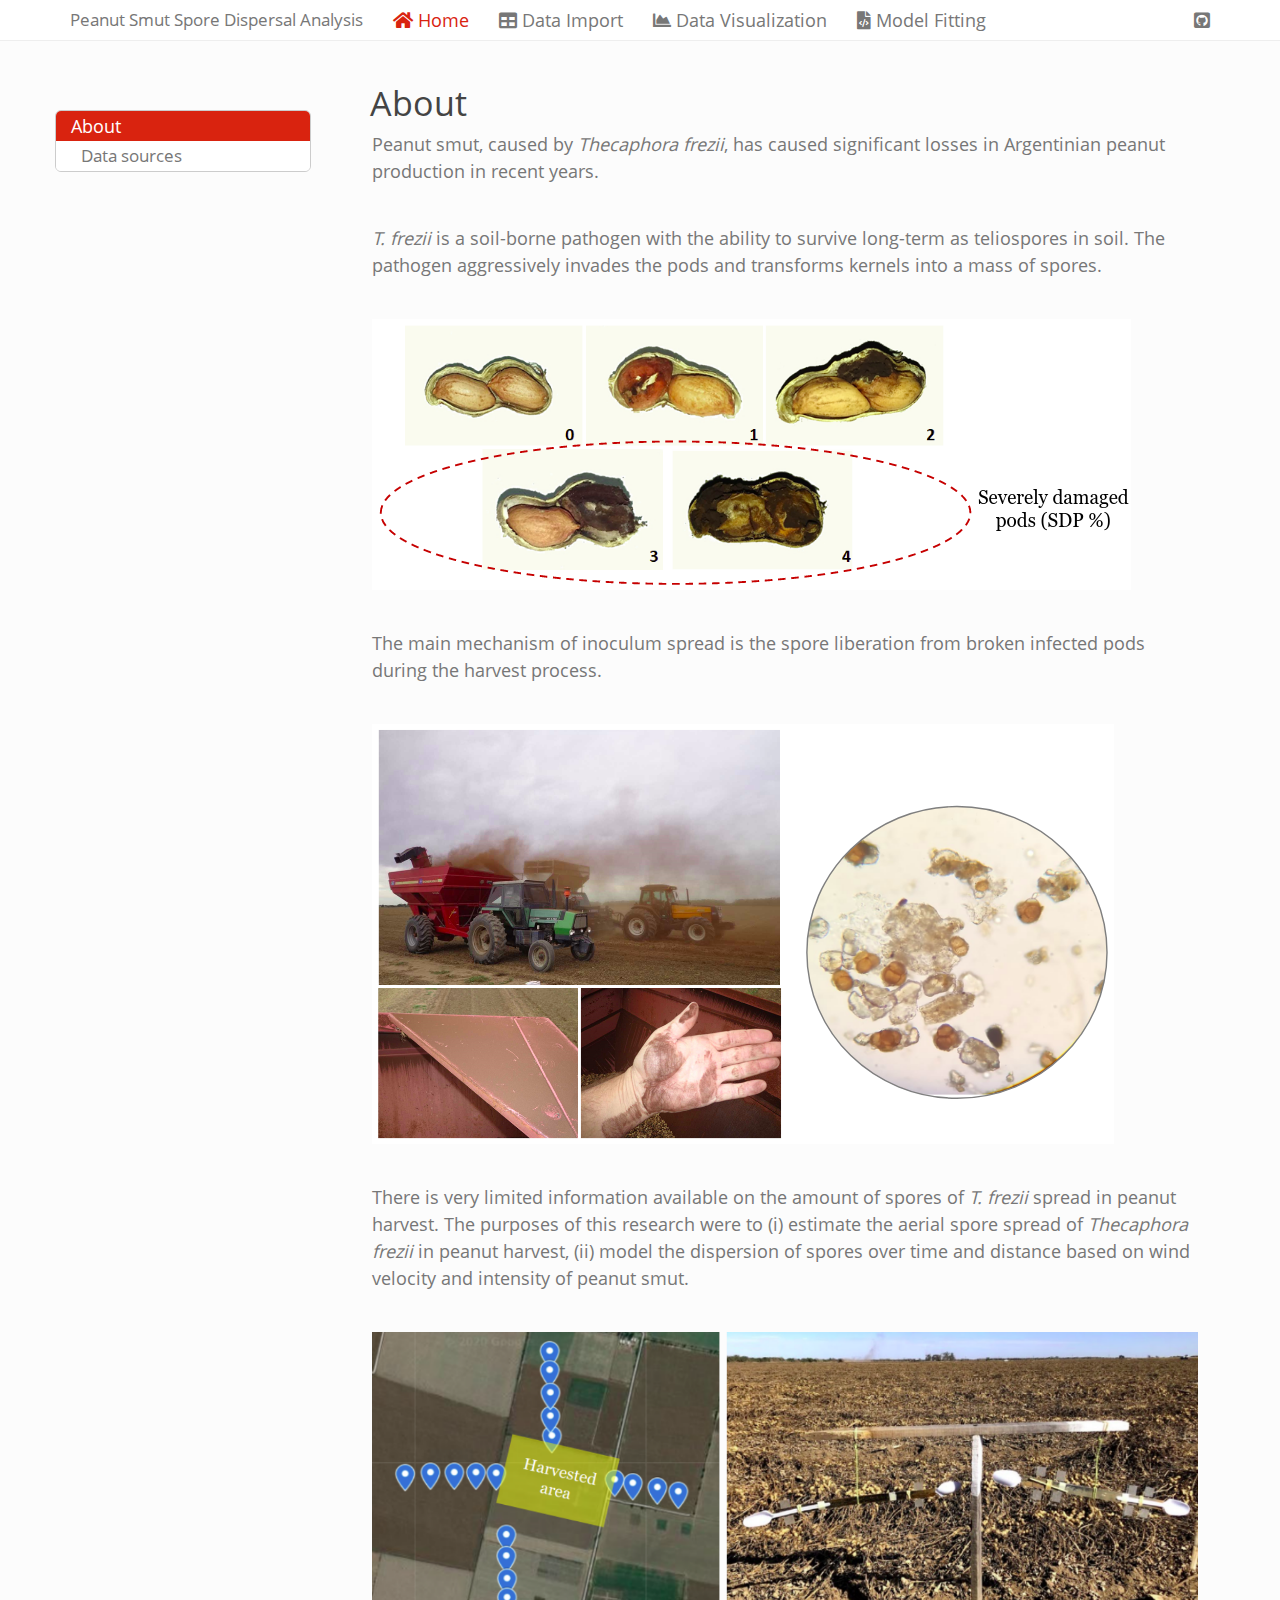
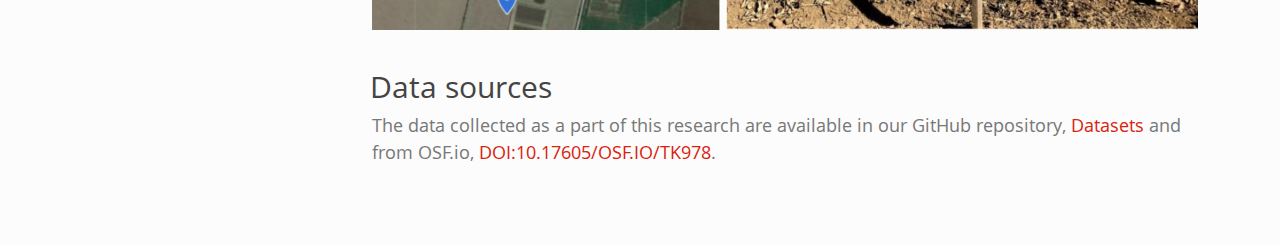
==== commit 8b2e7bcd: "Clean up index and add link to OSF repository" ====
--- a/index.html
+++ b/index.html
@@ -13,7 +13,7 @@
 
 <title>index.knit</title>
 
-<script src="site_libs/header-attrs-2.11/header-attrs.js"></script>
+<script src="site_libs/header-attrs-2.13/header-attrs.js"></script>
 <script src="site_libs/jquery-3.6.0/jquery-3.6.0.min.js"></script>
 <meta name="viewport" content="width=device-width, initial-scale=1" />
 <link href="site_libs/bootstrap-3.3.5/css/simplex.min.css" rel="stylesheet" />
@@ -62,6 +62,7 @@
 
 
 
+
 <link rel="stylesheet" href="style.css" type="text/css" />
 
 
@@ -86,6 +87,9 @@
 }
 summary {
   display: list-item;
+}
+details > summary > p:only-child {
+  display: inline;
 }
 pre code {
   padding: 0;
@@ -317,7 +321,7 @@
 <div class="navbar navbar-default  navbar-fixed-top" role="navigation">
   <div class="container">
     <div class="navbar-header">
-      <button type="button" class="navbar-toggle collapsed" data-toggle="collapse" data-target="#navbar">
+      <button type="button" class="navbar-toggle collapsed" data-toggle="collapse" data-bs-toggle="collapse" data-target="#navbar" data-bs-target="#navbar">
         <span class="icon-bar"></span>
         <span class="icon-bar"></span>
         <span class="icon-bar"></span>
@@ -386,10 +390,7 @@
 <p><img src="figs_compendium/mm.png" /></p>
 <div id="data-sources" class="section level2">
 <h2>Data sources</h2>
-<p>The data collected as a part of this research are available in our GitHub repository. <a href="https://github.com/juanchiem/peanut_smut_aerial/tree/main/data">Datasets</a></p>
-</div>
-<div id="main-outcomes" class="section level2">
-<h2>Main outcomes</h2>
+<p>The data collected as a part of this research are available in our GitHub repository, <a href="https://github.com/juanchiem/peanut_smut_aerial/tree/main/data">Datasets</a> and from OSF.io, <a href="https://doi.org/10.17605/OSF.IO/TK978">DOI:10.17605/OSF.IO/TK978</a>.</p>
 </div>
 </div>
 
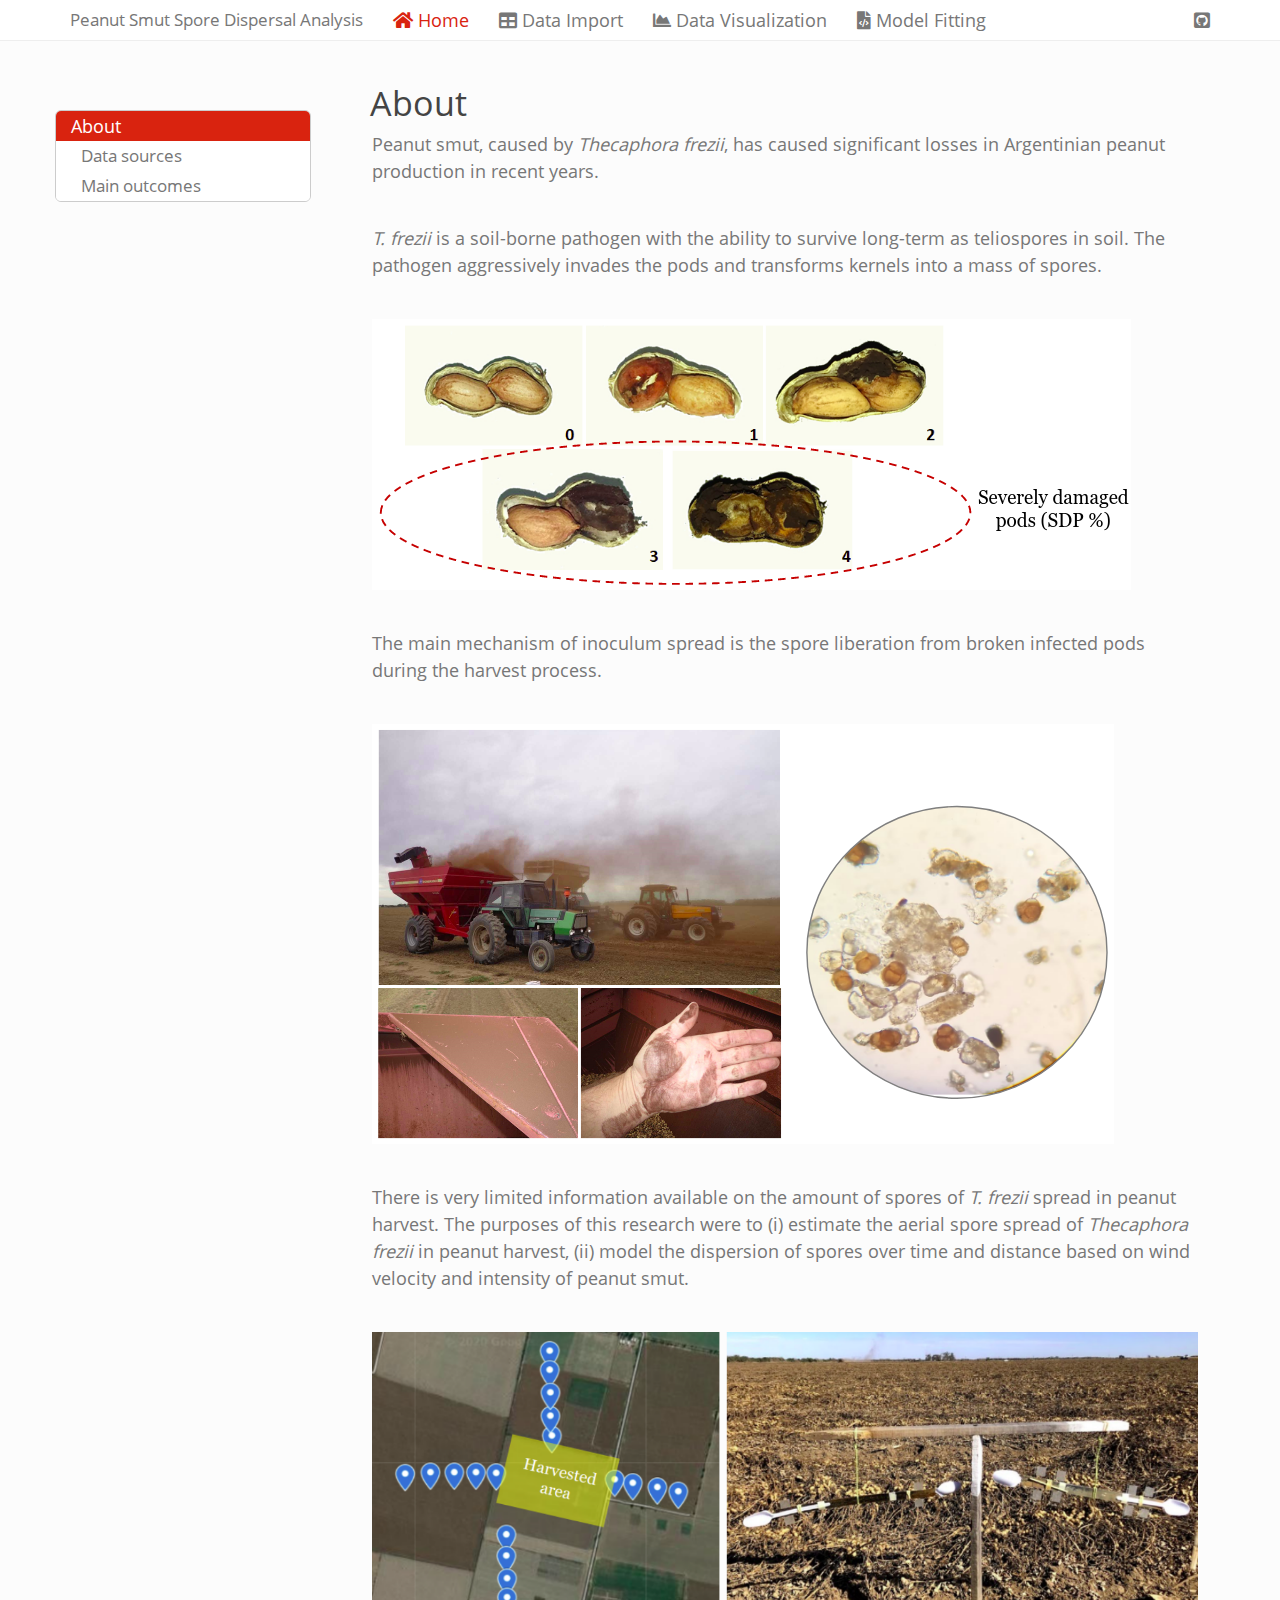
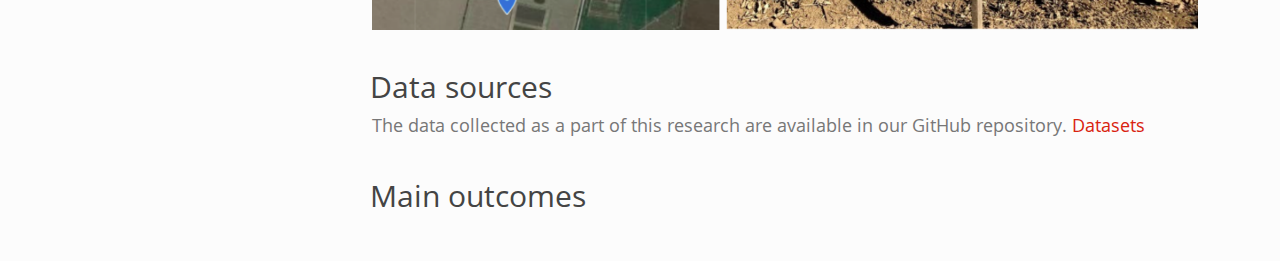
==== commit 5da084c7: "Rebuild rest of site to update javascript, etc." ====
--- a/index.html
+++ b/index.html
@@ -13,7 +13,7 @@
 
 <title>index.knit</title>
 
-<script src="site_libs/header-attrs-2.13/header-attrs.js"></script>
+<script src="site_libs/header-attrs-2.16/header-attrs.js"></script>
 <script src="site_libs/jquery-3.6.0/jquery-3.6.0.min.js"></script>
 <meta name="viewport" content="width=device-width, initial-scale=1" />
 <link href="site_libs/bootstrap-3.3.5/css/simplex.min.css" rel="stylesheet" />
@@ -147,11 +147,15 @@
     href = "index.html";
   var menuAnchor = $('a[href="' + href + '"]');
 
-  // mark it active
-  menuAnchor.tab('show');
-
-  // if it's got a parent navbar menu mark it active as well
-  menuAnchor.closest('li.dropdown').addClass('active');
+  // mark the anchor link active (and if it's in a dropdown, also mark that active)
+  var dropdown = menuAnchor.closest('li.dropdown');
+  if (window.bootstrap) { // Bootstrap 4+
+    menuAnchor.addClass('active');
+    dropdown.find('> .dropdown-toggle').addClass('active');
+  } else { // Bootstrap 3
+    menuAnchor.parent().addClass('active');
+    dropdown.addClass('active');
+  }
 
   // Navbar adjustments
   var navHeight = $(".navbar").first().height() + 15;
@@ -381,16 +385,30 @@
 
 <div id="about" class="section level1">
 <h1>About</h1>
-<p>Peanut smut, caused by <em>Thecaphora frezii</em>, has caused significant losses in Argentinian peanut production in recent years.</p>
-<p><em>T. frezii</em> is a soil-borne pathogen with the ability to survive long-term as teliospores in soil. The pathogen aggressively invades the pods and transforms kernels into a mass of spores.</p>
+<p>Peanut smut, caused by <em>Thecaphora frezii</em>, has caused
+significant losses in Argentinian peanut production in recent years.</p>
+<p><em>T. frezii</em> is a soil-borne pathogen with the ability to
+survive long-term as teliospores in soil. The pathogen aggressively
+invades the pods and transforms kernels into a mass of spores.</p>
 <p><img src="figs_compendium/sdp.png" /></p>
-<p>The main mechanism of inoculum spread is the spore liberation from broken infected pods during the harvest process.</p>
+<p>The main mechanism of inoculum spread is the spore liberation from
+broken infected pods during the harvest process.</p>
 <p><img src="figs_compendium/harvest.png" /></p>
-<p>There is very limited information available on the amount of spores of <em>T. frezii</em> spread in peanut harvest. The purposes of this research were to (i) estimate the aerial spore spread of <em>Thecaphora frezii</em> in peanut harvest, (ii) model the dispersion of spores over time and distance based on wind velocity and intensity of peanut smut.</p>
+<p>There is very limited information available on the amount of spores
+of <em>T. frezii</em> spread in peanut harvest. The purposes of this
+research were to (i) estimate the aerial spore spread of <em>Thecaphora
+frezii</em> in peanut harvest, (ii) model the dispersion of spores over
+time and distance based on wind velocity and intensity of peanut
+smut.</p>
 <p><img src="figs_compendium/mm.png" /></p>
 <div id="data-sources" class="section level2">
 <h2>Data sources</h2>
-<p>The data collected as a part of this research are available in our GitHub repository, <a href="https://github.com/juanchiem/peanut_smut_aerial/tree/main/data">Datasets</a> and from OSF.io, <a href="https://doi.org/10.17605/OSF.IO/TK978">DOI:10.17605/OSF.IO/TK978</a>.</p>
+<p>The data collected as a part of this research are available in our
+GitHub repository. <a
+href="https://github.com/juanchiem/peanut_smut_aerial/tree/main/data">Datasets</a></p>
+</div>
+<div id="main-outcomes" class="section level2">
+<h2>Main outcomes</h2>
 </div>
 </div>
 
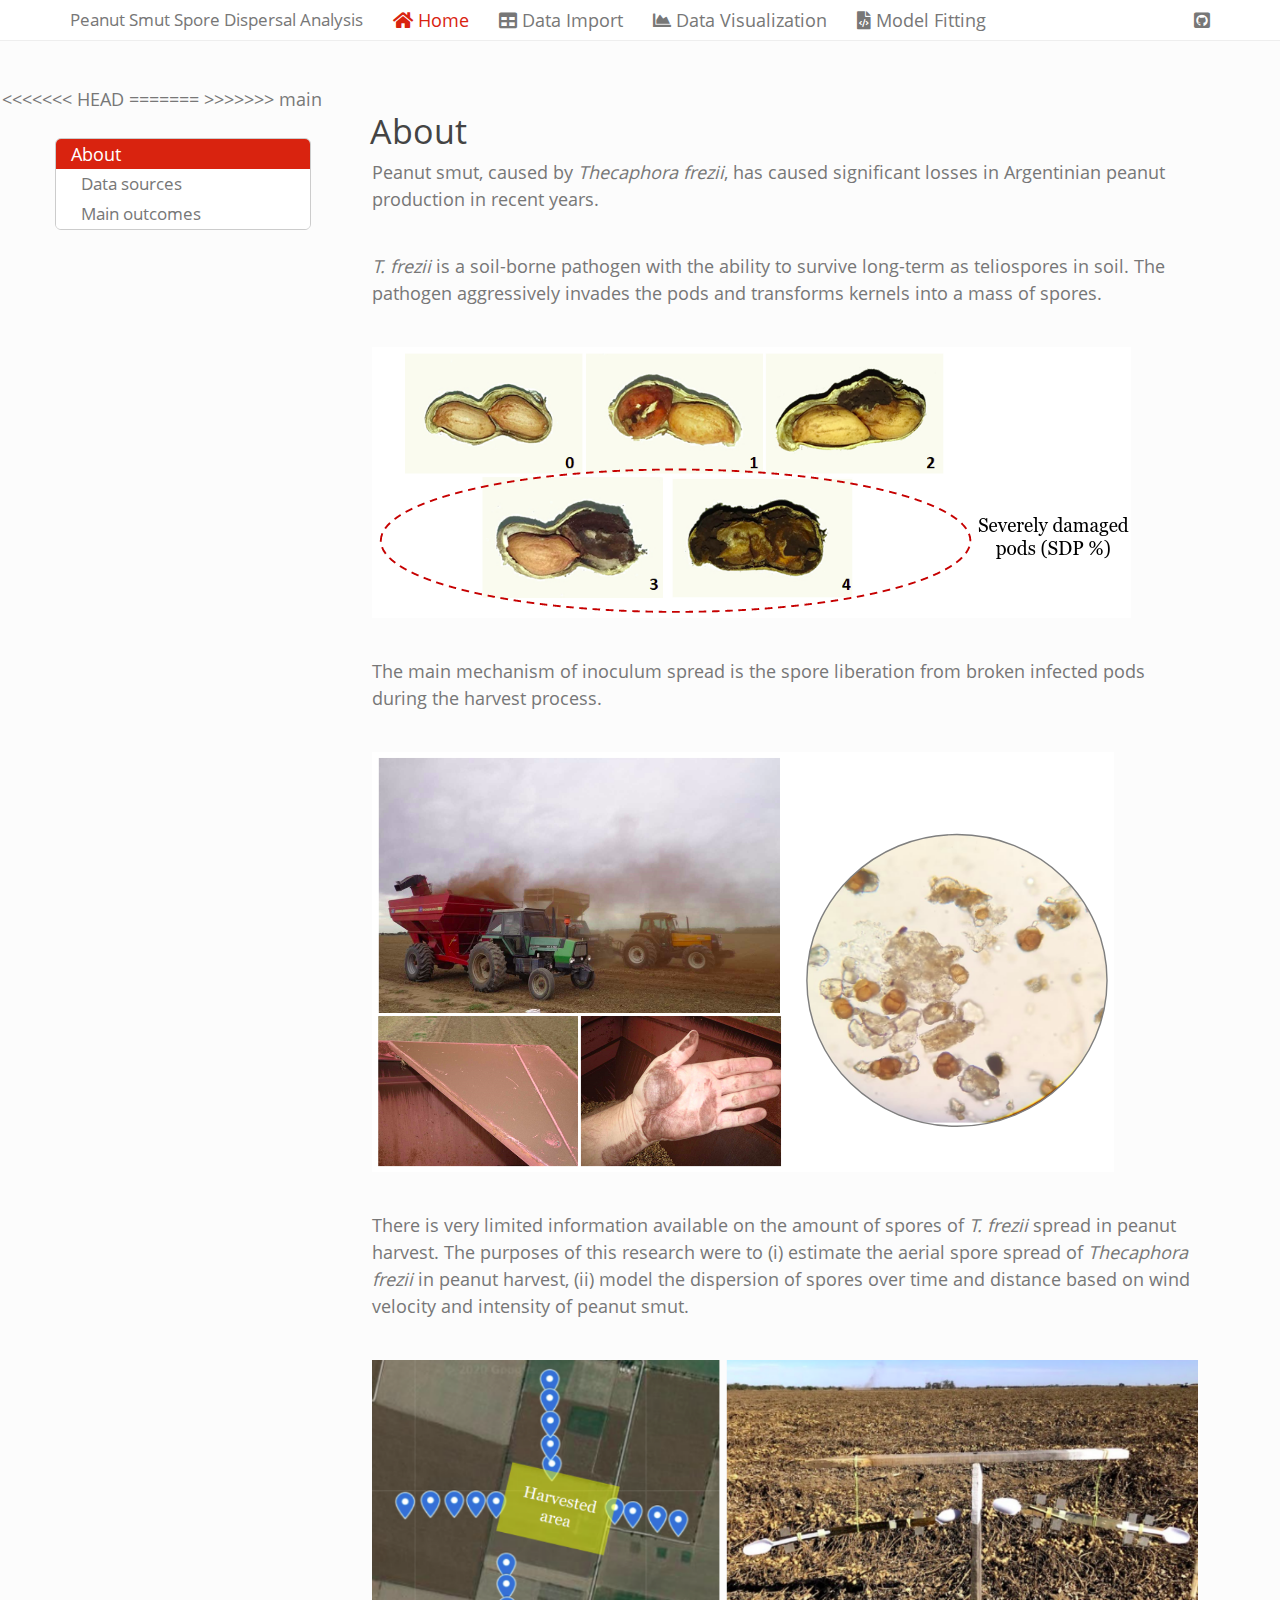
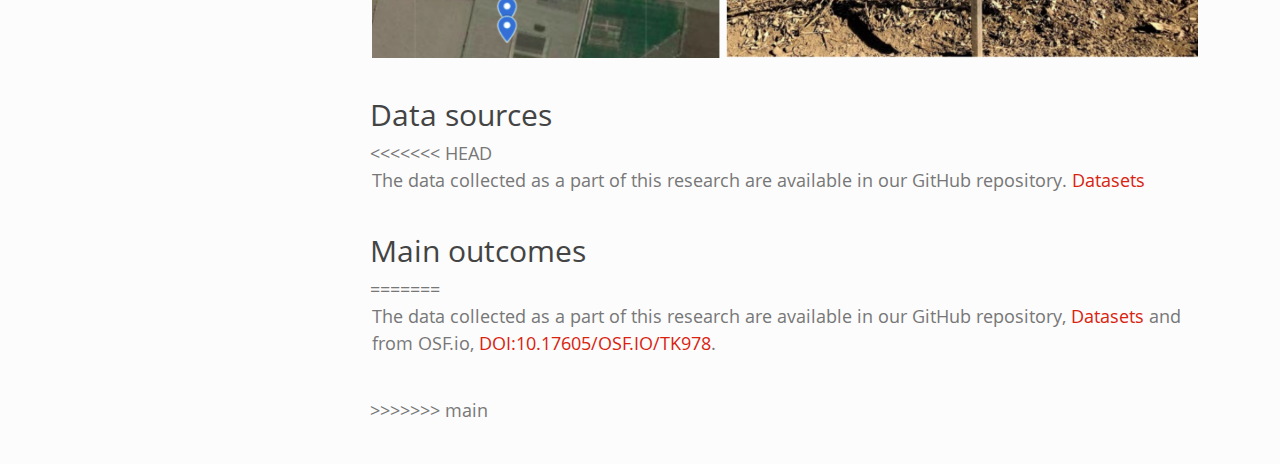
==== commit fa51da15: "update data and models at juan's folder" ====
--- a/index.html
+++ b/index.html
@@ -13,7 +13,11 @@
 
 <title>index.knit</title>
 
+<<<<<<< HEAD
 <script src="site_libs/header-attrs-2.16/header-attrs.js"></script>
+=======
+<script src="site_libs/header-attrs-2.13/header-attrs.js"></script>
+>>>>>>> main
 <script src="site_libs/jquery-3.6.0/jquery-3.6.0.min.js"></script>
 <meta name="viewport" content="width=device-width, initial-scale=1" />
 <link href="site_libs/bootstrap-3.3.5/css/simplex.min.css" rel="stylesheet" />
@@ -403,12 +407,16 @@
 <p><img src="figs_compendium/mm.png" /></p>
 <div id="data-sources" class="section level2">
 <h2>Data sources</h2>
+<<<<<<< HEAD
 <p>The data collected as a part of this research are available in our
 GitHub repository. <a
 href="https://github.com/juanchiem/peanut_smut_aerial/tree/main/data">Datasets</a></p>
 </div>
 <div id="main-outcomes" class="section level2">
 <h2>Main outcomes</h2>
+=======
+<p>The data collected as a part of this research are available in our GitHub repository, <a href="https://github.com/juanchiem/peanut_smut_aerial/tree/main/data">Datasets</a> and from OSF.io, <a href="https://doi.org/10.17605/OSF.IO/TK978">DOI:10.17605/OSF.IO/TK978</a>.</p>
+>>>>>>> main
 </div>
 </div>
 
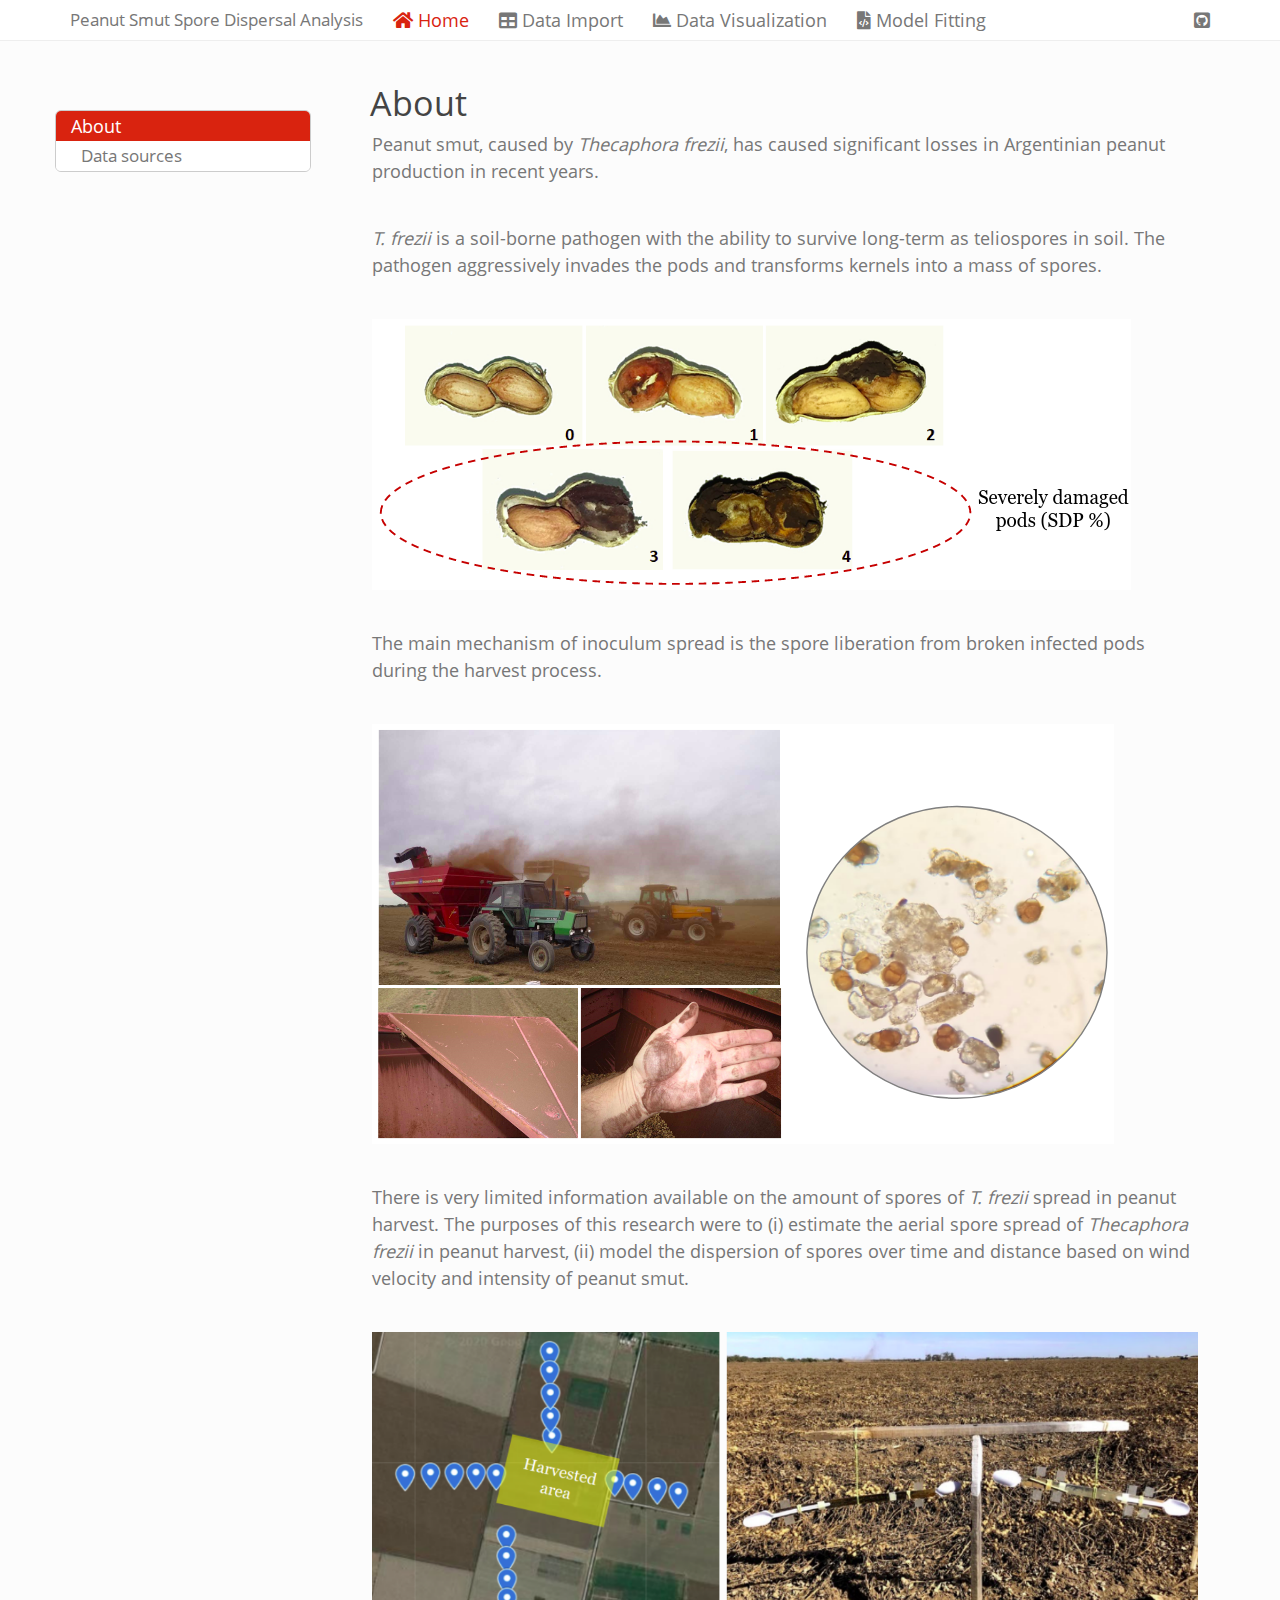
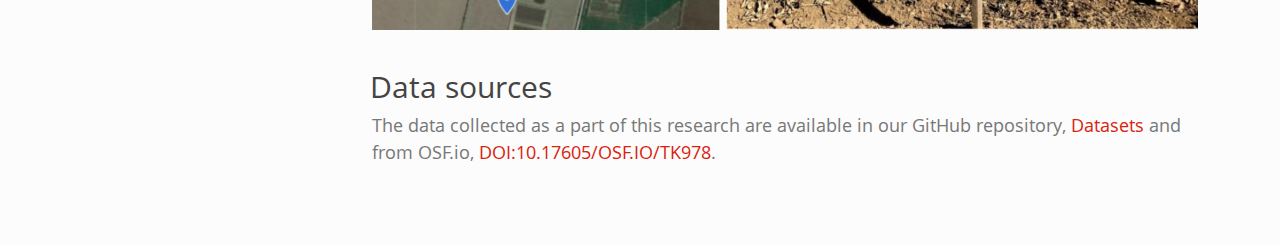
==== commit 5228ea5d: "Update link on line 33 of index.Rmd" ====
--- a/index.html
+++ b/index.html
@@ -13,11 +13,7 @@
 
 <title>index.knit</title>
 
-<<<<<<< HEAD
 <script src="site_libs/header-attrs-2.16/header-attrs.js"></script>
-=======
-<script src="site_libs/header-attrs-2.13/header-attrs.js"></script>
->>>>>>> main
 <script src="site_libs/jquery-3.6.0/jquery-3.6.0.min.js"></script>
 <meta name="viewport" content="width=device-width, initial-scale=1" />
 <link href="site_libs/bootstrap-3.3.5/css/simplex.min.css" rel="stylesheet" />
@@ -407,16 +403,11 @@
 <p><img src="figs_compendium/mm.png" /></p>
 <div id="data-sources" class="section level2">
 <h2>Data sources</h2>
-<<<<<<< HEAD
 <p>The data collected as a part of this research are available in our
-GitHub repository. <a
-href="https://github.com/juanchiem/peanut_smut_aerial/tree/main/data">Datasets</a></p>
-</div>
-<div id="main-outcomes" class="section level2">
-<h2>Main outcomes</h2>
-=======
-<p>The data collected as a part of this research are available in our GitHub repository, <a href="https://github.com/juanchiem/peanut_smut_aerial/tree/main/data">Datasets</a> and from OSF.io, <a href="https://doi.org/10.17605/OSF.IO/TK978">DOI:10.17605/OSF.IO/TK978</a>.</p>
->>>>>>> main
+GitHub repository, <a
+href="https://github.com/epifito/peanut_smut_aerial/tree/main/data">Datasets</a>
+and from OSF.io, <a
+href="https://doi.org/10.17605/OSF.IO/TK978">DOI:10.17605/OSF.IO/TK978</a>.</p>
 </div>
 </div>
 
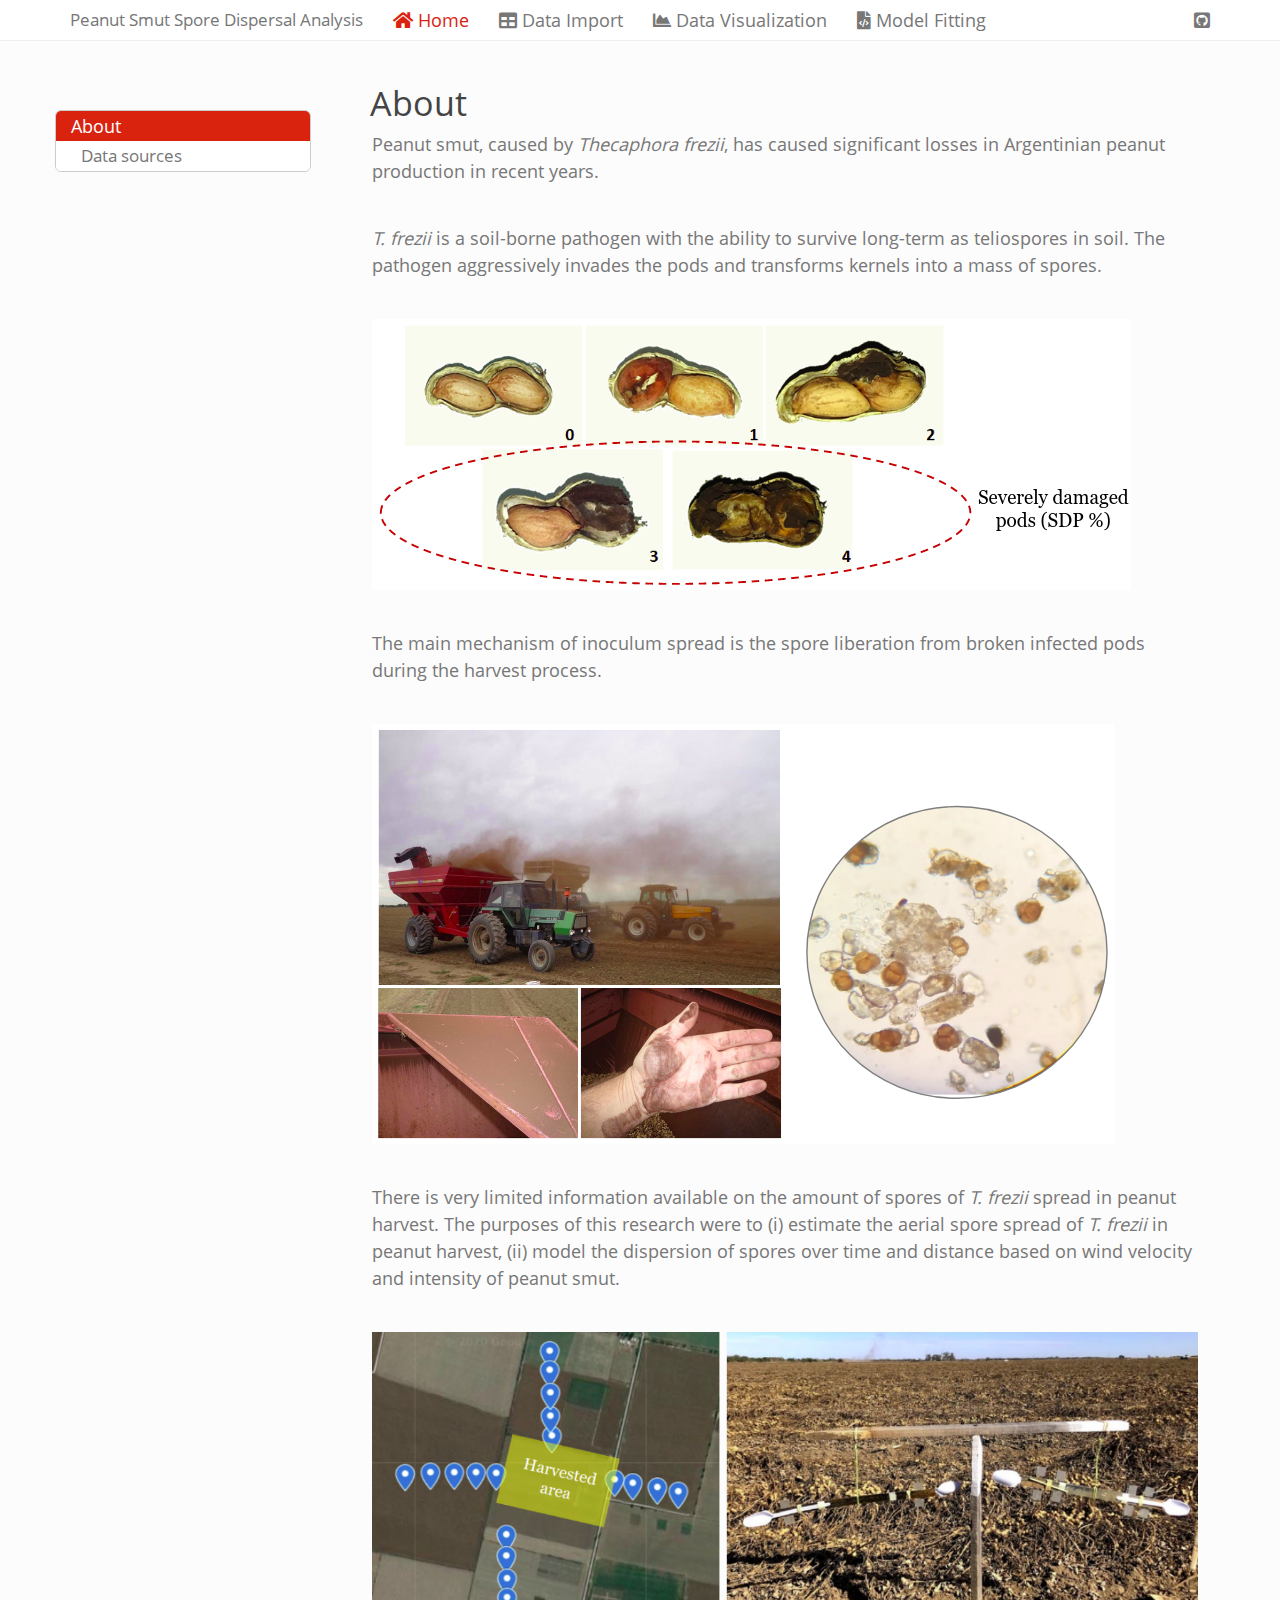
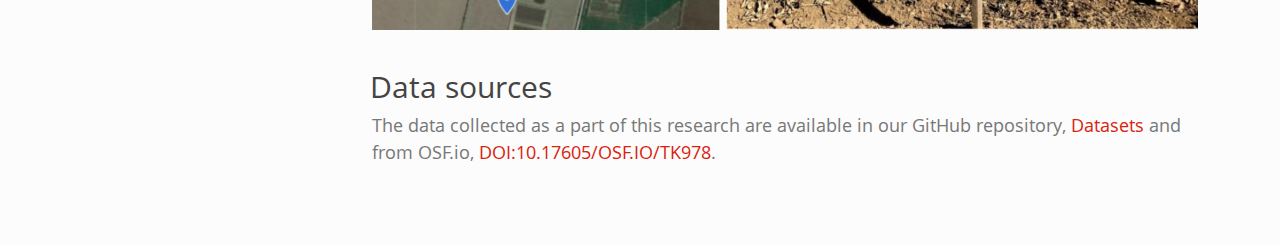
==== commit 33e59aca: "Consistent use of T. frezii in Index" ====
--- a/index.html
+++ b/index.html
@@ -396,7 +396,7 @@
 <p><img src="figs_compendium/harvest.png" /></p>
 <p>There is very limited information available on the amount of spores
 of <em>T. frezii</em> spread in peanut harvest. The purposes of this
-research were to (i) estimate the aerial spore spread of <em>Thecaphora
+research were to (i) estimate the aerial spore spread of <em>T.
 frezii</em> in peanut harvest, (ii) model the dispersion of spores over
 time and distance based on wind velocity and intensity of peanut
 smut.</p>
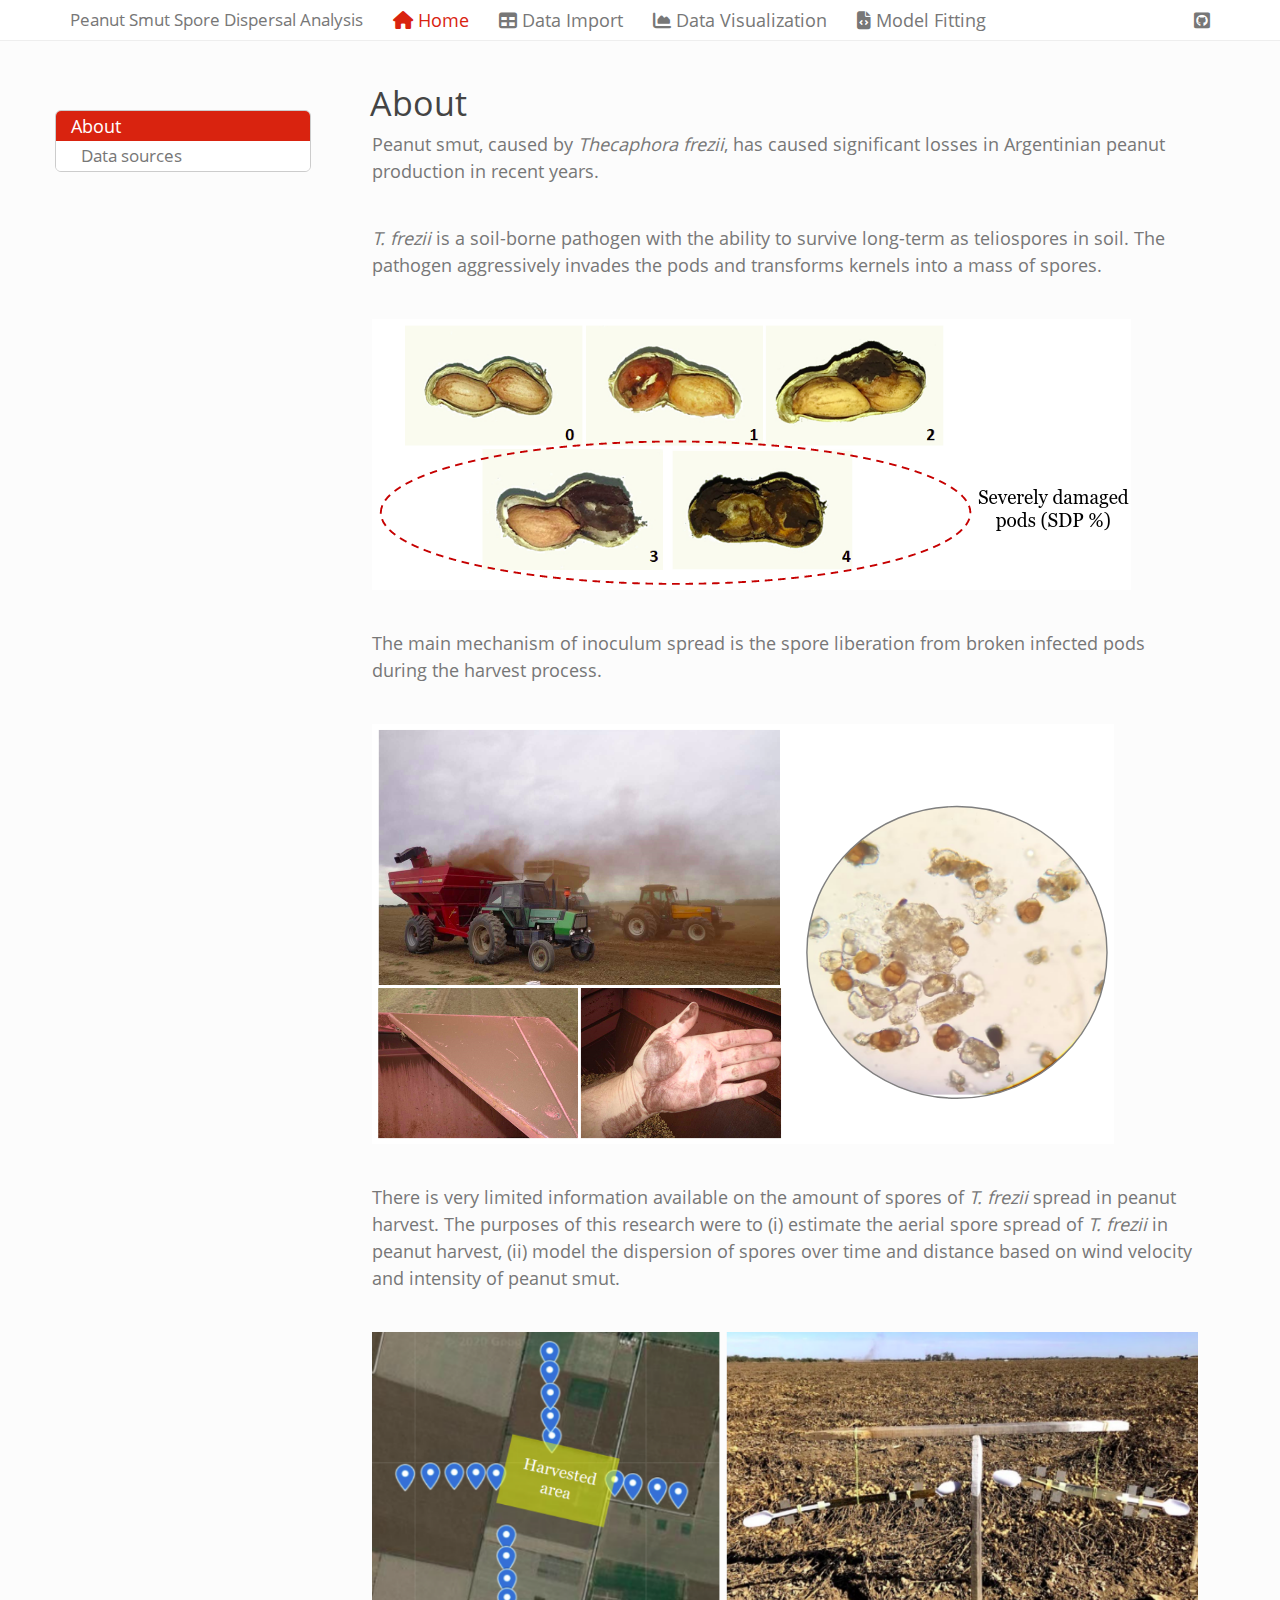
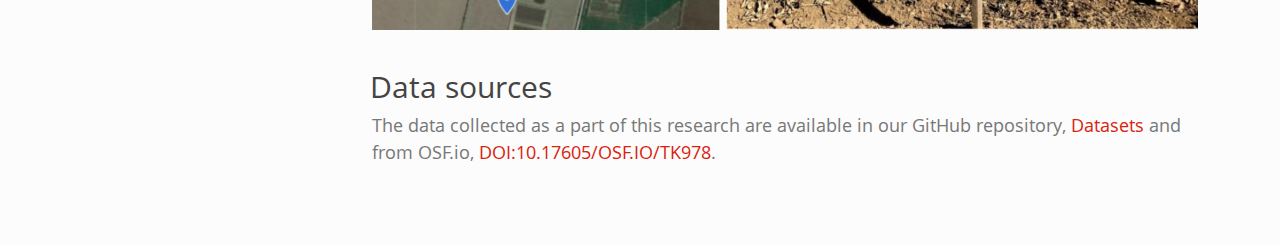
==== commit 532995a0: "Reknit all Rmds to update HTML" ====
--- a/index.html
+++ b/index.html
@@ -13,7 +13,7 @@
 
 <title>index.knit</title>
 
-<script src="site_libs/header-attrs-2.16/header-attrs.js"></script>
+<script src="site_libs/header-attrs-2.24/header-attrs.js"></script>
 <script src="site_libs/jquery-3.6.0/jquery-3.6.0.min.js"></script>
 <meta name="viewport" content="width=device-width, initial-scale=1" />
 <link href="site_libs/bootstrap-3.3.5/css/simplex.min.css" rel="stylesheet" />
@@ -29,14 +29,14 @@
        h6 {font-size: 12px;}
        code {color: inherit; background-color: rgba(0, 0, 0, 0.04);}
        pre:not([class]) { background-color: white }</style>
-<script src="site_libs/jqueryui-1.11.4/jquery-ui.min.js"></script>
+<script src="site_libs/jqueryui-1.13.2/jquery-ui.min.js"></script>
 <link href="site_libs/tocify-1.9.1/jquery.tocify.css" rel="stylesheet" />
 <script src="site_libs/tocify-1.9.1/jquery.tocify.js"></script>
 <script src="site_libs/navigation-1.1/tabsets.js"></script>
 <link href="site_libs/highlightjs-9.12.0/default.css" rel="stylesheet" />
 <script src="site_libs/highlightjs-9.12.0/highlight.js"></script>
-<link href="site_libs/font-awesome-5.1.0/css/all.css" rel="stylesheet" />
-<link href="site_libs/font-awesome-5.1.0/css/v4-shims.css" rel="stylesheet" />
+<link href="site_libs/font-awesome-6.4.0/css/all.min.css" rel="stylesheet" />
+<link href="site_libs/font-awesome-6.4.0/css/v4-shims.min.css" rel="stylesheet" />
 
 <style type="text/css">
   code{white-space: pre-wrap;}
@@ -184,8 +184,8 @@
   border-radius: 4px;
 }
 
-.tabset-dropdown > .nav-tabs > li.active:before {
-  content: "";
+.tabset-dropdown > .nav-tabs > li.active:before, .tabset-dropdown > .nav-tabs.nav-tabs-open:before {
+  content: "\e259";
   font-family: 'Glyphicons Halflings';
   display: inline-block;
   padding: 10px;
@@ -193,16 +193,9 @@
 }
 
 .tabset-dropdown > .nav-tabs.nav-tabs-open > li.active:before {
-  content: "&#xe258;";
+  content: "\e258";
+  font-family: 'Glyphicons Halflings';
   border: none;
-}
-
-.tabset-dropdown > .nav-tabs.nav-tabs-open:before {
-  content: "";
-  font-family: 'Glyphicons Halflings';
-  display: inline-block;
-  padding: 10px;
-  border-right: 1px solid #ddd;
 }
 
 .tabset-dropdown > .nav-tabs > li.active {
--- a/site_libs/font-awesome-6.4.0/css/all.min.css
+++ b/site_libs/font-awesome-6.4.0/css/all.min.css
@@ -0,0 +1,9 @@
+/*!
+ * Font Awesome Free 6.4.0 by @fontawesome - https://fontawesome.com
+ * License - https://fontawesome.com/license/free (Icons: CC BY 4.0, Fonts: SIL OFL 1.1, Code: MIT License)
+ * Copyright 2023 Fonticons, Inc.
+ */
+.fa{font-family:var(--fa-style-family,"Font Awesome 6 Free");font-weight:var(--fa-style,900)}.fa,.fa-brands,.fa-classic,.fa-regular,.fa-sharp,.fa-solid,.fab,.far,.fas{-moz-osx-font-smoothing:grayscale;-webkit-font-smoothing:antialiased;display:var(--fa-display,inline-block);font-style:normal;font-variant:normal;line-height:1;text-rendering:auto}.fa-classic,.fa-regular,.fa-solid,.far,.fas{font-family:"Font Awesome 6 Free"}.fa-brands,.fab{font-family:"Font Awesome 6 Brands"}.fa-1x{font-size:1em}.fa-2x{font-size:2em}.fa-3x{font-size:3em}.fa-4x{font-size:4em}.fa-5x{font-size:5em}.fa-6x{font-size:6em}.fa-7x{font-size:7em}.fa-8x{font-size:8em}.fa-9x{font-size:9em}.fa-10x{font-size:10em}.fa-2xs{font-size:.625em;line-height:.1em;vertical-align:.225em}.fa-xs{font-size:.75em;line-height:.08333em;vertical-align:.125em}.fa-sm{font-size:.875em;line-height:.07143em;vertical-align:.05357em}.fa-lg{font-size:1.25em;line-height:.05em;vertical-align:-.075em}.fa-xl{font-size:1.5em;line-height:.04167em;vertical-align:-.125em}.fa-2xl{font-size:2em;line-height:.03125em;vertical-align:-.1875em}.fa-fw{text-align:center;width:1.25em}.fa-ul{list-style-type:none;margin-left:var(--fa-li-margin,2.5em);padding-left:0}.fa-ul>li{position:relative}.fa-li{left:calc(var(--fa-li-width, 2em)*-1);position:absolute;text-align:center;width:var(--fa-li-width,2em);line-height:inherit}.fa-border{border-radius:var(--fa-border-radius,.1em);border:var(--fa-border-width,.08em) var(--fa-border-style,solid) var(--fa-border-color,#eee);padding:var(--fa-border-padding,.2em .25em .15em)}.fa-pull-left{float:left;margin-right:var(--fa-pull-margin,.3em)}.fa-pull-right{float:right;margin-left:var(--fa-pull-margin,.3em)}.fa-beat{-webkit-animation-name:fa-beat;animation-name:fa-beat;-webkit-animation-delay:var(--fa-animation-delay,0s);animation-delay:var(--fa-animation-delay,0s);-webkit-animation-direction:var(--fa-animation-direction,normal);animation-direction:var(--fa-animation-direction,normal);-webkit-animation-duration:var(--fa-animation-duration,1s);animation-duration:var(--fa-animation-duration,1s);-webkit-animation-iteration-count:var(--fa-animation-iteration-count,infinite);animation-iteration-count:var(--fa-animation-iteration-count,infinite);-webkit-animation-timing-function:var(--fa-animation-timing,ease-in-out);animation-timing-function:var(--fa-animation-timing,ease-in-out)}.fa-bounce{-webkit-animation-name:fa-bounce;animation-name:fa-bounce;-webkit-animation-delay:var(--fa-animation-delay,0s);animation-delay:var(--fa-animation-delay,0s);-webkit-animation-direction:var(--fa-animation-direction,normal);animation-direction:var(--fa-animation-direction,normal);-webkit-animation-duration:var(--fa-animation-duration,1s);animation-duration:var(--fa-animation-duration,1s);-webkit-animation-iteration-count:var(--fa-animation-iteration-count,infinite);animation-iteration-count:var(--fa-animation-iteration-count,infinite);-webkit-animation-timing-function:var(--fa-animation-timing,cubic-bezier(.28,.84,.42,1));animation-timing-function:var(--fa-animation-timing,cubic-bezier(.28,.84,.42,1))}.fa-fade{-webkit-animation-name:fa-fade;animation-name:fa-fade;-webkit-animation-iteration-count:var(--fa-animation-iteration-count,infinite);animation-iteration-count:var(--fa-animation-iteration-count,infinite);-webkit-animation-timing-function:var(--fa-animation-timing,cubic-bezier(.4,0,.6,1));animation-timing-function:var(--fa-animation-timing,cubic-bezier(.4,0,.6,1))}.fa-beat-fade,.fa-fade{-webkit-animation-delay:var(--fa-animation-delay,0s);animation-delay:var(--fa-animation-delay,0s);-webkit-animation-direction:var(--fa-animation-direction,normal);animation-direction:var(--fa-animation-direction,normal);-webkit-animation-duration:var(--fa-animation-duration,1s);animation-duration:var(--fa-animation-duration,1s)}.fa-beat-fade{-webkit-animation-name:fa-beat-fade;animation-name:fa-beat-fade;-webkit-animation-iteration-count:var(--fa-animation-iteration-count,infinite);animation-iteration-count:var(--fa-animation-iteration-count,infinite);-webkit-animation-timing-function:var(--fa-animation-timing,cubic-bezier(.4,0,.6,1));animation-timing-function:var(--fa-animation-timing,cubic-bezier(.4,0,.6,1))}.fa-flip{-webkit-animation-name:fa-flip;animation-name:fa-flip;-webkit-animation-delay:var(--fa-animation-delay,0s);animation-delay:var(--fa-animation-delay,0s);-webkit-animation-direction:var(--fa-animation-direction,normal);animation-direction:var(--fa-animation-direction,normal);-webkit-animation-duration:var(--fa-animation-duration,1s);animation-duration:var(--fa-animation-duration,1s);-webkit-animation-iteration-count:var(--fa-animation-iteration-count,infinite);animation-iteration-count:var(--fa-animation-iteration-count,infinite);-webkit-animation-timing-function:var(--fa-animation-timing,ease-in-out);animation-timing-function:var(--fa-animation-timing,ease-in-out)}.fa-shake{-webkit-animation-name:fa-shake;animation-name:fa-shake;-webkit-animation-duration:var(--fa-animation-duration,1s);animation-duration:var(--fa-animation-duration,1s);-webkit-animation-iteration-count:var(--fa-animation-iteration-count,infinite);animation-iteration-count:var(--fa-animation-iteration-count,infinite);-webkit-animation-timing-function:var(--fa-animation-timing,linear);animation-timing-function:var(--fa-animation-timing,linear)}.fa-shake,.fa-spin{-webkit-animation-delay:var(--fa-animation-delay,0s);animation-delay:var(--fa-animation-delay,0s);-webkit-animation-direction:var(--fa-animation-direction,normal);animation-direction:var(--fa-animation-direction,normal)}.fa-spin{-webkit-animation-name:fa-spin;animation-name:fa-spin;-webkit-animation-duration:var(--fa-animation-duration,2s);animation-duration:var(--fa-animation-duration,2s);-webkit-animation-iteration-count:var(--fa-animation-iteration-count,infinite);animation-iteration-count:var(--fa-animation-iteration-count,infinite);-webkit-animation-timing-function:var(--fa-animation-timing,linear);animation-timing-function:var(--fa-animation-timing,linear)}.fa-spin-reverse{--fa-animation-direction:reverse}.fa-pulse,.fa-spin-pulse{-webkit-animation-name:fa-spin;animation-name:fa-spin;-webkit-animation-direction:var(--fa-animation-direction,normal);animation-direction:var(--fa-animation-direction,normal);-webkit-animation-duration:var(--fa-animation-duration,1s);animation-duration:var(--fa-animation-duration,1s);-webkit-animation-iteration-count:var(--fa-animation-iteration-count,infinite);animation-iteration-count:var(--fa-animation-iteration-count,infinite);-webkit-animation-timing-function:var(--fa-animation-timing,steps(8));animation-timing-function:var(--fa-animation-timing,steps(8))}@media (prefers-reduced-motion:reduce){.fa-beat,.fa-beat-fade,.fa-bounce,.fa-fade,.fa-flip,.fa-pulse,.fa-shake,.fa-spin,.fa-spin-pulse{-webkit-animation-delay:-1ms;animation-delay:-1ms;-webkit-animation-duration:1ms;animation-duration:1ms;-webkit-animation-iteration-count:1;animation-iteration-count:1;-webkit-transition-delay:0s;transition-delay:0s;-webkit-transition-duration:0s;transition-duration:0s}}@-webkit-keyframes fa-beat{0%,90%{-webkit-transform:scale(1);transform:scale(1)}45%{-webkit-transform:scale(var(--fa-beat-scale,1.25));transform:scale(var(--fa-beat-scale,1.25))}}@keyframes fa-beat{0%,90%{-webkit-transform:scale(1);transform:scale(1)}45%{-webkit-transform:scale(var(--fa-beat-scale,1.25));transform:scale(var(--fa-beat-scale,1.25))}}@-webkit-keyframes fa-bounce{0%{-webkit-transform:scale(1) translateY(0);transform:scale(1) translateY(0)}10%{-webkit-transform:scale(var(--fa-bounce-start-scale-x,1.1),var(--fa-bounce-start-scale-y,.9)) translateY(0);transform:scale(var(--fa-bounce-start-scale-x,1.1),var(--fa-bounce-start-scale-y,.9)) translateY(0)}30%{-webkit-transform:scale(var(--fa-bounce-jump-scale-x,.9),var(--fa-bounce-jump-scale-y,1.1)) translateY(var(--fa-bounce-height,-.5em));transform:scale(var(--fa-bounce-jump-scale-x,.9),var(--fa-bounce-jump-scale-y,1.1)) translateY(var(--fa-bounce-height,-.5em))}50%{-webkit-transform:scale(var(--fa-bounce-land-scale-x,1.05),var(--fa-bounce-land-scale-y,.95)) translateY(0);transform:scale(var(--fa-bounce-land-scale-x,1.05),var(--fa-bounce-land-scale-y,.95)) translateY(0)}57%{-webkit-transform:scale(1) translateY(var(--fa-bounce-rebound,-.125em));transform:scale(1) translateY(var(--fa-bounce-rebound,-.125em))}64%{-webkit-transform:scale(1) translateY(0);transform:scale(1) translateY(0)}to{-webkit-transform:scale(1) translateY(0);transform:scale(1) translateY(0)}}@keyframes fa-bounce{0%{-webkit-transform:scale(1) translateY(0);transform:scale(1) translateY(0)}10%{-webkit-transform:scale(var(--fa-bounce-start-scale-x,1.1),var(--fa-bounce-start-scale-y,.9)) translateY(0);transform:scale(var(--fa-bounce-start-scale-x,1.1),var(--fa-bounce-start-scale-y,.9)) translateY(0)}30%{-webkit-transform:scale(var(--fa-bounce-jump-scale-x,.9),var(--fa-bounce-jump-scale-y,1.1)) translateY(var(--fa-bounce-height,-.5em));transform:scale(var(--fa-bounce-jump-scale-x,.9),var(--fa-bounce-jump-scale-y,1.1)) translateY(var(--fa-bounce-height,-.5em))}50%{-webkit-transform:scale(var(--fa-bounce-land-scale-x,1.05),var(--fa-bounce-land-scale-y,.95)) translateY(0);transform:scale(var(--fa-bounce-land-scale-x,1.05),var(--fa-bounce-land-scale-y,.95)) translateY(0)}57%{-webkit-transform:scale(1) translateY(var(--fa-bounce-rebound,-.125em));transform:scale(1) translateY(var(--fa-bounce-rebound,-.125em))}64%{-webkit-transform:scale(1) translateY(0);transform:scale(1) translateY(0)}to{-webkit-transform:scale(1) translateY(0);transform:scale(1) translateY(0)}}@-webkit-keyframes fa-fade{50%{opacity:var(--fa-fade-opacity,.4)}}@keyframes fa-fade{50%{opacity:var(--fa-fade-opacity,.4)}}@-webkit-keyframes fa-beat-fade{0%,to{opacity:var(--fa-beat-fade-opacity,.4);-webkit-transform:scale(1);transform:scale(1)}50%{opacity:1;-webkit-transform:scale(var(--fa-beat-fade-scale,1.125));transform:scale(var(--fa-beat-fade-scale,1.125))}}@keyframes fa-beat-fade{0%,to{opacity:var(--fa-beat-fade-opacity,.4);-webkit-transform:scale(1);transform:scale(1)}50%{opacity:1;-webkit-transform:scale(var(--fa-beat-fade-scale,1.125));transform:scale(var(--fa-beat-fade-scale,1.125))}}@-webkit-keyframes fa-flip{50%{-webkit-transform:rotate3d(var(--fa-flip-x,0),var(--fa-flip-y,1),var(--fa-flip-z,0),var(--fa-flip-angle,-180deg));transform:rotate3d(var(--fa-flip-x,0),var(--fa-flip-y,1),var(--fa-flip-z,0),var(--fa-flip-angle,-180deg))}}@keyframes fa-flip{50%{-webkit-transform:rotate3d(var(--fa-flip-x,0),var(--fa-flip-y,1),var(--fa-flip-z,0),var(--fa-flip-angle,-180deg));transform:rotate3d(var(--fa-flip-x,0),var(--fa-flip-y,1),var(--fa-flip-z,0),var(--fa-flip-angle,-180deg))}}@-webkit-keyframes fa-shake{0%{-webkit-transform:rotate(-15deg);transform:rotate(-15deg)}4%{-webkit-transform:rotate(15deg);transform:rotate(15deg)}8%,24%{-webkit-transform:rotate(-18deg);transform:rotate(-18deg)}12%,28%{-webkit-transform:rotate(18deg);transform:rotate(18deg)}16%{-webkit-transform:rotate(-22deg);transform:rotate(-22deg)}20%{-webkit-transform:rotate(22deg);transform:rotate(22deg)}32%{-webkit-transform:rotate(-12deg);transform:rotate(-12deg)}36%{-webkit-transform:rotate(12deg);transform:rotate(12deg)}40%,to{-webkit-transform:rotate(0deg);transform:rotate(0deg)}}@keyframes fa-shake{0%{-webkit-transform:rotate(-15deg);transform:rotate(-15deg)}4%{-webkit-transform:rotate(15deg);transform:rotate(15deg)}8%,24%{-webkit-transform:rotate(-18deg);transform:rotate(-18deg)}12%,28%{-webkit-transform:rotate(18deg);transform:rotate(18deg)}16%{-webkit-transform:rotate(-22deg);transform:rotate(-22deg)}20%{-webkit-transform:rotate(22deg);transform:rotate(22deg)}32%{-webkit-transform:rotate(-12deg);transform:rotate(-12deg)}36%{-webkit-transform:rotate(12deg);transform:rotate(12deg)}40%,to{-webkit-transform:rotate(0deg);transform:rotate(0deg)}}@-webkit-keyframes fa-spin{0%{-webkit-transform:rotate(0deg);transform:rotate(0deg)}to{-webkit-transform:rotate(1turn);transform:rotate(1turn)}}@keyframes fa-spin{0%{-webkit-transform:rotate(0deg);transform:rotate(0deg)}to{-webkit-transform:rotate(1turn);transform:rotate(1turn)}}.fa-rotate-90{-webkit-transform:rotate(90deg);transform:rotate(90deg)}.fa-rotate-180{-webkit-transform:rotate(180deg);transform:rotate(180deg)}.fa-rotate-270{-webkit-transform:rotate(270deg);transform:rotate(270deg)}.fa-flip-horizontal{-webkit-transform:scaleX(-1);transform:scaleX(-1)}.fa-flip-vertical{-webkit-transform:scaleY(-1);transform:scaleY(-1)}.fa-flip-both,.fa-flip-horizontal.fa-flip-vertical{-webkit-transform:scale(-1);transform:scale(-1)}.fa-rotate-by{-webkit-transform:rotate(var(--fa-rotate-angle,none));transform:rotate(var(--fa-rotate-angle,none))}.fa-stack{display:inline-block;height:2em;line-height:2em;position:relative;vertical-align:middle;width:2.5em}.fa-stack-1x,.fa-stack-2x{left:0;position:absolute;text-align:center;width:100%;z-index:var(--fa-stack-z-index,auto)}.fa-stack-1x{line-height:inherit}.fa-stack-2x{font-size:2em}.fa-inverse{color:var(--fa-inverse,#fff)}
+
+.fa-0:before{content:"\30"}.fa-1:before{content:"\31"}.fa-2:before{content:"\32"}.fa-3:before{content:"\33"}.fa-4:before{content:"\34"}.fa-5:before{content:"\35"}.fa-6:before{content:"\36"}.fa-7:before{content:"\37"}.fa-8:before{content:"\38"}.fa-9:before{content:"\39"}.fa-fill-drip:before{content:"\f576"}.fa-arrows-to-circle:before{content:"\e4bd"}.fa-chevron-circle-right:before,.fa-circle-chevron-right:before{content:"\f138"}.fa-at:before{content:"\40"}.fa-trash-alt:before,.fa-trash-can:before{content:"\f2ed"}.fa-text-height:before{content:"\f034"}.fa-user-times:before,.fa-user-xmark:before{content:"\f235"}.fa-stethoscope:before{content:"\f0f1"}.fa-comment-alt:before,.fa-message:before{content:"\f27a"}.fa-info:before{content:"\f129"}.fa-compress-alt:before,.fa-down-left-and-up-right-to-center:before{content:"\f422"}.fa-explosion:before{content:"\e4e9"}.fa-file-alt:before,.fa-file-lines:before,.fa-file-text:before{content:"\f15c"}.fa-wave-square:before{content:"\f83e"}.fa-ring:before{content:"\f70b"}.fa-building-un:before{content:"\e4d9"}.fa-dice-three:before{content:"\f527"}.fa-calendar-alt:before,.fa-calendar-days:before{content:"\f073"}.fa-anchor-circle-check:before{content:"\e4aa"}.fa-building-circle-arrow-right:before{content:"\e4d1"}.fa-volleyball-ball:before,.fa-volleyball:before{content:"\f45f"}.fa-arrows-up-to-line:before{content:"\e4c2"}.fa-sort-desc:before,.fa-sort-down:before{content:"\f0dd"}.fa-circle-minus:before,.fa-minus-circle:before{content:"\f056"}.fa-door-open:before{content:"\f52b"}.fa-right-from-bracket:before,.fa-sign-out-alt:before{content:"\f2f5"}.fa-atom:before{content:"\f5d2"}.fa-soap:before{content:"\e06e"}.fa-heart-music-camera-bolt:before,.fa-icons:before{content:"\f86d"}.fa-microphone-alt-slash:before,.fa-microphone-lines-slash:before{content:"\f539"}.fa-bridge-circle-check:before{content:"\e4c9"}.fa-pump-medical:before{content:"\e06a"}.fa-fingerprint:before{content:"\f577"}.fa-hand-point-right:before{content:"\f0a4"}.fa-magnifying-glass-location:before,.fa-search-location:before{content:"\f689"}.fa-forward-step:before,.fa-step-forward:before{content:"\f051"}.fa-face-smile-beam:before,.fa-smile-beam:before{content:"\f5b8"}.fa-flag-checkered:before{content:"\f11e"}.fa-football-ball:before,.fa-football:before{content:"\f44e"}.fa-school-circle-exclamation:before{content:"\e56c"}.fa-crop:before{content:"\f125"}.fa-angle-double-down:before,.fa-angles-down:before{content:"\f103"}.fa-users-rectangle:before{content:"\e594"}.fa-people-roof:before{content:"\e537"}.fa-people-line:before{content:"\e534"}.fa-beer-mug-empty:before,.fa-beer:before{content:"\f0fc"}.fa-diagram-predecessor:before{content:"\e477"}.fa-arrow-up-long:before,.fa-long-arrow-up:before{content:"\f176"}.fa-burn:before,.fa-fire-flame-simple:before{content:"\f46a"}.fa-male:before,.fa-person:before{content:"\f183"}.fa-laptop:before{content:"\f109"}.fa-file-csv:before{content:"\f6dd"}.fa-menorah:before{content:"\f676"}.fa-truck-plane:before{content:"\e58f"}.fa-record-vinyl:before{content:"\f8d9"}.fa-face-grin-stars:before,.fa-grin-stars:before{content:"\f587"}.fa-bong:before{content:"\f55c"}.fa-pastafarianism:before,.fa-spaghetti-monster-flying:before{content:"\f67b"}.fa-arrow-down-up-across-line:before{content:"\e4af"}.fa-spoon:before,.fa-utensil-spoon:before{content:"\f2e5"}.fa-jar-wheat:before{content:"\e517"}.fa-envelopes-bulk:before,.fa-mail-bulk:before{content:"\f674"}.fa-file-circle-exclamation:before{content:"\e4eb"}.fa-circle-h:before,.fa-hospital-symbol:before{content:"\f47e"}.fa-pager:before{content:"\f815"}.fa-address-book:before,.fa-contact-book:before{content:"\f2b9"}.fa-strikethrough:before{content:"\f0cc"}.fa-k:before{content:"\4b"}.fa-landmark-flag:before{content:"\e51c"}.fa-pencil-alt:before,.fa-pencil:before{content:"\f303"}.fa-backward:before{content:"\f04a"}.fa-caret-right:before{content:"\f0da"}.fa-comments:before{content:"\f086"}.fa-file-clipboard:before,.fa-paste:before{content:"\f0ea"}.fa-code-pull-request:before{content:"\e13c"}.fa-clipboard-list:before{content:"\f46d"}.fa-truck-loading:before,.fa-truck-ramp-box:before{content:"\f4de"}.fa-user-check:before{content:"\f4fc"}.fa-vial-virus:before{content:"\e597"}.fa-sheet-plastic:before{content:"\e571"}.fa-blog:before{content:"\f781"}.fa-user-ninja:before{content:"\f504"}.fa-person-arrow-up-from-line:before{content:"\e539"}.fa-scroll-torah:before,.fa-torah:before{content:"\f6a0"}.fa-broom-ball:before,.fa-quidditch-broom-ball:before,.fa-quidditch:before{content:"\f458"}.fa-toggle-off:before{content:"\f204"}.fa-archive:before,.fa-box-archive:before{content:"\f187"}.fa-person-drowning:before{content:"\e545"}.fa-arrow-down-9-1:before,.fa-sort-numeric-desc:before,.fa-sort-numeric-down-alt:before{content:"\f886"}.fa-face-grin-tongue-squint:before,.fa-grin-tongue-squint:before{content:"\f58a"}.fa-spray-can:before{content:"\f5bd"}.fa-truck-monster:before{content:"\f63b"}.fa-w:before{content:"\57"}.fa-earth-africa:before,.fa-globe-africa:before{content:"\f57c"}.fa-rainbow:before{content:"\f75b"}.fa-circle-notch:before{content:"\f1ce"}.fa-tablet-alt:before,.fa-tablet-screen-button:before{content:"\f3fa"}.fa-paw:before{content:"\f1b0"}.fa-cloud:before{content:"\f0c2"}.fa-trowel-bricks:before{content:"\e58a"}.fa-face-flushed:before,.fa-flushed:before{content:"\f579"}.fa-hospital-user:before{content:"\f80d"}.fa-tent-arrow-left-right:before{content:"\e57f"}.fa-gavel:before,.fa-legal:before{content:"\f0e3"}.fa-binoculars:before{content:"\f1e5"}.fa-microphone-slash:before{content:"\f131"}.fa-box-tissue:before{content:"\e05b"}.fa-motorcycle:before{content:"\f21c"}.fa-bell-concierge:before,.fa-concierge-bell:before{content:"\f562"}.fa-pen-ruler:before,.fa-pencil-ruler:before{content:"\f5ae"}.fa-people-arrows-left-right:before,.fa-people-arrows:before{content:"\e068"}.fa-mars-and-venus-burst:before{content:"\e523"}.fa-caret-square-right:before,.fa-square-caret-right:before{content:"\f152"}.fa-cut:before,.fa-scissors:before{content:"\f0c4"}.fa-sun-plant-wilt:before{content:"\e57a"}.fa-toilets-portable:before{content:"\e584"}.fa-hockey-puck:before{content:"\f453"}.fa-table:before{content:"\f0ce"}.fa-magnifying-glass-arrow-right:before{content:"\e521"}.fa-digital-tachograph:before,.fa-tachograph-digital:before{content:"\f566"}.fa-users-slash:before{content:"\e073"}.fa-clover:before{content:"\e139"}.fa-mail-reply:before,.fa-reply:before{content:"\f3e5"}.fa-star-and-crescent:before{content:"\f699"}.fa-house-fire:before{content:"\e50c"}.fa-minus-square:before,.fa-square-minus:before{content:"\f146"}.fa-helicopter:before{content:"\f533"}.fa-compass:before{content:"\f14e"}.fa-caret-square-down:before,.fa-square-caret-down:before{content:"\f150"}.fa-file-circle-question:before{content:"\e4ef"}.fa-laptop-code:before{content:"\f5fc"}.fa-swatchbook:before{content:"\f5c3"}.fa-prescription-bottle:before{content:"\f485"}.fa-bars:before,.fa-navicon:before{content:"\f0c9"}.fa-people-group:before{content:"\e533"}.fa-hourglass-3:before,.fa-hourglass-end:before{content:"\f253"}.fa-heart-broken:before,.fa-heart-crack:before{content:"\f7a9"}.fa-external-link-square-alt:before,.fa-square-up-right:before{content:"\f360"}.fa-face-kiss-beam:before,.fa-kiss-beam:before{content:"\f597"}.fa-film:before{content:"\f008"}.fa-ruler-horizontal:before{content:"\f547"}.fa-people-robbery:before{content:"\e536"}.fa-lightbulb:before{content:"\f0eb"}.fa-caret-left:before{content:"\f0d9"}.fa-circle-exclamation:before,.fa-exclamation-circle:before{content:"\f06a"}.fa-school-circle-xmark:before{content:"\e56d"}.fa-arrow-right-from-bracket:before,.fa-sign-out:before{content:"\f08b"}.fa-chevron-circle-down:before,.fa-circle-chevron-down:before{content:"\f13a"}.fa-unlock-alt:before,.fa-unlock-keyhole:before{content:"\f13e"}.fa-cloud-showers-heavy:before{content:"\f740"}.fa-headphones-alt:before,.fa-headphones-simple:before{content:"\f58f"}.fa-sitemap:before{content:"\f0e8"}.fa-circle-dollar-to-slot:before,.fa-donate:before{content:"\f4b9"}.fa-memory:before{content:"\f538"}.fa-road-spikes:before{content:"\e568"}.fa-fire-burner:before{content:"\e4f1"}.fa-flag:before{content:"\f024"}.fa-hanukiah:before{content:"\f6e6"}.fa-feather:before{content:"\f52d"}.fa-volume-down:before,.fa-volume-low:before{content:"\f027"}.fa-comment-slash:before{content:"\f4b3"}.fa-cloud-sun-rain:before{content:"\f743"}.fa-compress:before{content:"\f066"}.fa-wheat-alt:before,.fa-wheat-awn:before{content:"\e2cd"}.fa-ankh:before{content:"\f644"}.fa-hands-holding-child:before{content:"\e4fa"}.fa-asterisk:before{content:"\2a"}.fa-check-square:before,.fa-square-check:before{content:"\f14a"}.fa-peseta-sign:before{content:"\e221"}.fa-header:before,.fa-heading:before{content:"\f1dc"}.fa-ghost:before{content:"\f6e2"}.fa-list-squares:before,.fa-list:before{content:"\f03a"}.fa-phone-square-alt:before,.fa-square-phone-flip:before{content:"\f87b"}.fa-cart-plus:before{content:"\f217"}.fa-gamepad:before{content:"\f11b"}.fa-circle-dot:before,.fa-dot-circle:before{content:"\f192"}.fa-dizzy:before,.fa-face-dizzy:before{content:"\f567"}.fa-egg:before{content:"\f7fb"}.fa-house-medical-circle-xmark:before{content:"\e513"}.fa-campground:before{content:"\f6bb"}.fa-folder-plus:before{content:"\f65e"}.fa-futbol-ball:before,.fa-futbol:before,.fa-soccer-ball:before{content:"\f1e3"}.fa-paint-brush:before,.fa-paintbrush:before{content:"\f1fc"}.fa-lock:before{content:"\f023"}.fa-gas-pump:before{content:"\f52f"}.fa-hot-tub-person:before,.fa-hot-tub:before{content:"\f593"}.fa-map-location:before,.fa-map-marked:before{content:"\f59f"}.fa-house-flood-water:before{content:"\e50e"}.fa-tree:before{content:"\f1bb"}.fa-bridge-lock:before{content:"\e4cc"}.fa-sack-dollar:before{content:"\f81d"}.fa-edit:before,.fa-pen-to-square:before{content:"\f044"}.fa-car-side:before{content:"\f5e4"}.fa-share-alt:before,.fa-share-nodes:before{content:"\f1e0"}.fa-heart-circle-minus:before{content:"\e4ff"}.fa-hourglass-2:before,.fa-hourglass-half:before{content:"\f252"}.fa-microscope:before{content:"\f610"}.fa-sink:before{content:"\e06d"}.fa-bag-shopping:before,.fa-shopping-bag:before{content:"\f290"}.fa-arrow-down-z-a:before,.fa-sort-alpha-desc:before,.fa-sort-alpha-down-alt:before{content:"\f881"}.fa-mitten:before{content:"\f7b5"}.fa-person-rays:before{content:"\e54d"}.fa-users:before{content:"\f0c0"}.fa-eye-slash:before{content:"\f070"}.fa-flask-vial:before{content:"\e4f3"}.fa-hand-paper:before,.fa-hand:before{content:"\f256"}.fa-om:before{content:"\f679"}.fa-worm:before{content:"\e599"}.fa-house-circle-xmark:before{content:"\e50b"}.fa-plug:before{content:"\f1e6"}.fa-chevron-up:before{content:"\f077"}.fa-hand-spock:before{content:"\f259"}.fa-stopwatch:before{content:"\f2f2"}.fa-face-kiss:before,.fa-kiss:before{content:"\f596"}.fa-bridge-circle-xmark:before{content:"\e4cb"}.fa-face-grin-tongue:before,.fa-grin-tongue:before{content:"\f589"}.fa-chess-bishop:before{content:"\f43a"}.fa-face-grin-wink:before,.fa-grin-wink:before{content:"\f58c"}.fa-deaf:before,.fa-deafness:before,.fa-ear-deaf:before,.fa-hard-of-hearing:before{content:"\f2a4"}.fa-road-circle-check:before{content:"\e564"}.fa-dice-five:before{content:"\f523"}.fa-rss-square:before,.fa-square-rss:before{content:"\f143"}.fa-land-mine-on:before{content:"\e51b"}.fa-i-cursor:before{content:"\f246"}.fa-stamp:before{content:"\f5bf"}.fa-stairs:before{content:"\e289"}.fa-i:before{content:"\49"}.fa-hryvnia-sign:before,.fa-hryvnia:before{content:"\f6f2"}.fa-pills:before{content:"\f484"}.fa-face-grin-wide:before,.fa-grin-alt:before{content:"\f581"}.fa-tooth:before{content:"\f5c9"}.fa-v:before{content:"\56"}.fa-bangladeshi-taka-sign:before{content:"\e2e6"}.fa-bicycle:before{content:"\f206"}.fa-rod-asclepius:before,.fa-rod-snake:before,.fa-staff-aesculapius:before,.fa-staff-snake:before{content:"\e579"}.fa-head-side-cough-slash:before{content:"\e062"}.fa-ambulance:before,.fa-truck-medical:before{content:"\f0f9"}.fa-wheat-awn-circle-exclamation:before{content:"\e598"}.fa-snowman:before{content:"\f7d0"}.fa-mortar-pestle:before{content:"\f5a7"}.fa-road-barrier:before{content:"\e562"}.fa-school:before{content:"\f549"}.fa-igloo:before{content:"\f7ae"}.fa-joint:before{content:"\f595"}.fa-angle-right:before{content:"\f105"}.fa-horse:before{content:"\f6f0"}.fa-q:before{content:"\51"}.fa-g:before{content:"\47"}.fa-notes-medical:before{content:"\f481"}.fa-temperature-2:before,.fa-temperature-half:before,.fa-thermometer-2:before,.fa-thermometer-half:before{content:"\f2c9"}.fa-dong-sign:before{content:"\e169"}.fa-capsules:before{content:"\f46b"}.fa-poo-bolt:before,.fa-poo-storm:before{content:"\f75a"}.fa-face-frown-open:before,.fa-frown-open:before{content:"\f57a"}.fa-hand-point-up:before{content:"\f0a6"}.fa-money-bill:before{content:"\f0d6"}.fa-bookmark:before{content:"\f02e"}.fa-align-justify:before{content:"\f039"}.fa-umbrella-beach:before{content:"\f5ca"}.fa-helmet-un:before{content:"\e503"}.fa-bullseye:before{content:"\f140"}.fa-bacon:before{content:"\f7e5"}.fa-hand-point-down:before{content:"\f0a7"}.fa-arrow-up-from-bracket:before{content:"\e09a"}.fa-folder-blank:before,.fa-folder:before{content:"\f07b"}.fa-file-medical-alt:before,.fa-file-waveform:before{content:"\f478"}.fa-radiation:before{content:"\f7b9"}.fa-chart-simple:before{content:"\e473"}.fa-mars-stroke:before{content:"\f229"}.fa-vial:before{content:"\f492"}.fa-dashboard:before,.fa-gauge-med:before,.fa-gauge:before,.fa-tachometer-alt-average:before{content:"\f624"}.fa-magic-wand-sparkles:before,.fa-wand-magic-sparkles:before{content:"\e2ca"}.fa-e:before{content:"\45"}.fa-pen-alt:before,.fa-pen-clip:before{content:"\f305"}.fa-bridge-circle-exclamation:before{content:"\e4ca"}.fa-user:before{content:"\f007"}.fa-school-circle-check:before{content:"\e56b"}.fa-dumpster:before{content:"\f793"}.fa-shuttle-van:before,.fa-van-shuttle:before{content:"\f5b6"}.fa-building-user:before{content:"\e4da"}.fa-caret-square-left:before,.fa-square-caret-left:before{content:"\f191"}.fa-highlighter:before{content:"\f591"}.fa-key:before{content:"\f084"}.fa-bullhorn:before{content:"\f0a1"}.fa-globe:before{content:"\f0ac"}.fa-synagogue:before{content:"\f69b"}.fa-person-half-dress:before{content:"\e548"}.fa-road-bridge:before{content:"\e563"}.fa-location-arrow:before{content:"\f124"}.fa-c:before{content:"\43"}.fa-tablet-button:before{content:"\f10a"}.fa-building-lock:before{content:"\e4d6"}.fa-pizza-slice:before{content:"\f818"}.fa-money-bill-wave:before{content:"\f53a"}.fa-area-chart:before,.fa-chart-area:before{content:"\f1fe"}.fa-house-flag:before{content:"\e50d"}.fa-person-circle-minus:before{content:"\e540"}.fa-ban:before,.fa-cancel:before{content:"\f05e"}.fa-camera-rotate:before{content:"\e0d8"}.fa-air-freshener:before,.fa-spray-can-sparkles:before{content:"\f5d0"}.fa-star:before{content:"\f005"}.fa-repeat:before{content:"\f363"}.fa-cross:before{content:"\f654"}.fa-box:before{content:"\f466"}.fa-venus-mars:before{content:"\f228"}.fa-arrow-pointer:before,.fa-mouse-pointer:before{content:"\f245"}.fa-expand-arrows-alt:before,.fa-maximize:before{content:"\f31e"}.fa-charging-station:before{content:"\f5e7"}.fa-shapes:before,.fa-triangle-circle-square:before{content:"\f61f"}.fa-random:before,.fa-shuffle:before{content:"\f074"}.fa-person-running:before,.fa-running:before{content:"\f70c"}.fa-mobile-retro:before{content:"\e527"}.fa-grip-lines-vertical:before{content:"\f7a5"}.fa-spider:before{content:"\f717"}.fa-hands-bound:before{content:"\e4f9"}.fa-file-invoice-dollar:before{content:"\f571"}.fa-plane-circle-exclamation:before{content:"\e556"}.fa-x-ray:before{content:"\f497"}.fa-spell-check:before{content:"\f891"}.fa-slash:before{content:"\f715"}.fa-computer-mouse:before,.fa-mouse:before{content:"\f8cc"}.fa-arrow-right-to-bracket:before,.fa-sign-in:before{content:"\f090"}.fa-shop-slash:before,.fa-store-alt-slash:before{content:"\e070"}.fa-server:before{content:"\f233"}.fa-virus-covid-slash:before{content:"\e4a9"}.fa-shop-lock:before{content:"\e4a5"}.fa-hourglass-1:before,.fa-hourglass-start:before{content:"\f251"}.fa-blender-phone:before{content:"\f6b6"}.fa-building-wheat:before{content:"\e4db"}.fa-person-breastfeeding:before{content:"\e53a"}.fa-right-to-bracket:before,.fa-sign-in-alt:before{content:"\f2f6"}.fa-venus:before{content:"\f221"}.fa-passport:before{content:"\f5ab"}.fa-heart-pulse:before,.fa-heartbeat:before{content:"\f21e"}.fa-people-carry-box:before,.fa-people-carry:before{content:"\f4ce"}.fa-temperature-high:before{content:"\f769"}.fa-microchip:before{content:"\f2db"}.fa-crown:before{content:"\f521"}.fa-weight-hanging:before{content:"\f5cd"}.fa-xmarks-lines:before{content:"\e59a"}.fa-file-prescription:before{content:"\f572"}.fa-weight-scale:before,.fa-weight:before{content:"\f496"}.fa-user-friends:before,.fa-user-group:before{content:"\f500"}.fa-arrow-up-a-z:before,.fa-sort-alpha-up:before{content:"\f15e"}.fa-chess-knight:before{content:"\f441"}.fa-face-laugh-squint:before,.fa-laugh-squint:before{content:"\f59b"}.fa-wheelchair:before{content:"\f193"}.fa-arrow-circle-up:before,.fa-circle-arrow-up:before{content:"\f0aa"}.fa-toggle-on:before{content:"\f205"}.fa-person-walking:before,.fa-walking:before{content:"\f554"}.fa-l:before{content:"\4c"}.fa-fire:before{content:"\f06d"}.fa-bed-pulse:before,.fa-procedures:before{content:"\f487"}.fa-shuttle-space:before,.fa-space-shuttle:before{content:"\f197"}.fa-face-laugh:before,.fa-laugh:before{content:"\f599"}.fa-folder-open:before{content:"\f07c"}.fa-heart-circle-plus:before{content:"\e500"}.fa-code-fork:before{content:"\e13b"}.fa-city:before{content:"\f64f"}.fa-microphone-alt:before,.fa-microphone-lines:before{content:"\f3c9"}.fa-pepper-hot:before{content:"\f816"}.fa-unlock:before{content:"\f09c"}.fa-colon-sign:before{content:"\e140"}.fa-headset:before{content:"\f590"}.fa-store-slash:before{content:"\e071"}.fa-road-circle-xmark:before{content:"\e566"}.fa-user-minus:before{content:"\f503"}.fa-mars-stroke-up:before,.fa-mars-stroke-v:before{content:"\f22a"}.fa-champagne-glasses:before,.fa-glass-cheers:before{content:"\f79f"}.fa-clipboard:before{content:"\f328"}.fa-house-circle-exclamation:before{content:"\e50a"}.fa-file-arrow-up:before,.fa-file-upload:before{content:"\f574"}.fa-wifi-3:before,.fa-wifi-strong:before,.fa-wifi:before{content:"\f1eb"}.fa-bath:before,.fa-bathtub:before{content:"\f2cd"}.fa-underline:before{content:"\f0cd"}.fa-user-edit:before,.fa-user-pen:before{content:"\f4ff"}.fa-signature:before{content:"\f5b7"}.fa-stroopwafel:before{content:"\f551"}.fa-bold:before{content:"\f032"}.fa-anchor-lock:before{content:"\e4ad"}.fa-building-ngo:before{content:"\e4d7"}.fa-manat-sign:before{content:"\e1d5"}.fa-not-equal:before{content:"\f53e"}.fa-border-style:before,.fa-border-top-left:before{content:"\f853"}.fa-map-location-dot:before,.fa-map-marked-alt:before{content:"\f5a0"}.fa-jedi:before{content:"\f669"}.fa-poll:before,.fa-square-poll-vertical:before{content:"\f681"}.fa-mug-hot:before{content:"\f7b6"}.fa-battery-car:before,.fa-car-battery:before{content:"\f5df"}.fa-gift:before{content:"\f06b"}.fa-dice-two:before{content:"\f528"}.fa-chess-queen:before{content:"\f445"}.fa-glasses:before{content:"\f530"}.fa-chess-board:before{content:"\f43c"}.fa-building-circle-check:before{content:"\e4d2"}.fa-person-chalkboard:before{content:"\e53d"}.fa-mars-stroke-h:before,.fa-mars-stroke-right:before{content:"\f22b"}.fa-hand-back-fist:before,.fa-hand-rock:before{content:"\f255"}.fa-caret-square-up:before,.fa-square-caret-up:before{content:"\f151"}.fa-cloud-showers-water:before{content:"\e4e4"}.fa-bar-chart:before,.fa-chart-bar:before{content:"\f080"}.fa-hands-bubbles:before,.fa-hands-wash:before{content:"\e05e"}.fa-less-than-equal:before{content:"\f537"}.fa-train:before{content:"\f238"}.fa-eye-low-vision:before,.fa-low-vision:before{content:"\f2a8"}.fa-crow:before{content:"\f520"}.fa-sailboat:before{content:"\e445"}.fa-window-restore:before{content:"\f2d2"}.fa-plus-square:before,.fa-square-plus:before{content:"\f0fe"}.fa-torii-gate:before{content:"\f6a1"}.fa-frog:before{content:"\f52e"}.fa-bucket:before{content:"\e4cf"}.fa-image:before{content:"\f03e"}.fa-microphone:before{content:"\f130"}.fa-cow:before{content:"\f6c8"}.fa-caret-up:before{content:"\f0d8"}.fa-screwdriver:before{content:"\f54a"}.fa-folder-closed:before{content:"\e185"}.fa-house-tsunami:before{content:"\e515"}.fa-square-nfi:before{content:"\e576"}.fa-arrow-up-from-ground-water:before{content:"\e4b5"}.fa-glass-martini-alt:before,.fa-martini-glass:before{content:"\f57b"}.fa-rotate-back:before,.fa-rotate-backward:before,.fa-rotate-left:before,.fa-undo-alt:before{content:"\f2ea"}.fa-columns:before,.fa-table-columns:before{content:"\f0db"}.fa-lemon:before{content:"\f094"}.fa-head-side-mask:before{content:"\e063"}.fa-handshake:before{content:"\f2b5"}.fa-gem:before{content:"\f3a5"}.fa-dolly-box:before,.fa-dolly:before{content:"\f472"}.fa-smoking:before{content:"\f48d"}.fa-compress-arrows-alt:before,.fa-minimize:before{content:"\f78c"}.fa-monument:before{content:"\f5a6"}.fa-snowplow:before{content:"\f7d2"}.fa-angle-double-right:before,.fa-angles-right:before{content:"\f101"}.fa-cannabis:before{content:"\f55f"}.fa-circle-play:before,.fa-play-circle:before{content:"\f144"}.fa-tablets:before{content:"\f490"}.fa-ethernet:before{content:"\f796"}.fa-eur:before,.fa-euro-sign:before,.fa-euro:before{content:"\f153"}.fa-chair:before{content:"\f6c0"}.fa-check-circle:before,.fa-circle-check:before{content:"\f058"}.fa-circle-stop:before,.fa-stop-circle:before{content:"\f28d"}.fa-compass-drafting:before,.fa-drafting-compass:before{content:"\f568"}.fa-plate-wheat:before{content:"\e55a"}.fa-icicles:before{content:"\f7ad"}.fa-person-shelter:before{content:"\e54f"}.fa-neuter:before{content:"\f22c"}.fa-id-badge:before{content:"\f2c1"}.fa-marker:before{content:"\f5a1"}.fa-face-laugh-beam:before,.fa-laugh-beam:before{content:"\f59a"}.fa-helicopter-symbol:before{content:"\e502"}.fa-universal-access:before{content:"\f29a"}.fa-chevron-circle-up:before,.fa-circle-chevron-up:before{content:"\f139"}.fa-lari-sign:before{content:"\e1c8"}.fa-volcano:before{content:"\f770"}.fa-person-walking-dashed-line-arrow-right:before{content:"\e553"}.fa-gbp:before,.fa-pound-sign:before,.fa-sterling-sign:before{content:"\f154"}.fa-viruses:before{content:"\e076"}.fa-square-person-confined:before{content:"\e577"}.fa-user-tie:before{content:"\f508"}.fa-arrow-down-long:before,.fa-long-arrow-down:before{content:"\f175"}.fa-tent-arrow-down-to-line:before{content:"\e57e"}.fa-certificate:before{content:"\f0a3"}.fa-mail-reply-all:before,.fa-reply-all:before{content:"\f122"}.fa-suitcase:before{content:"\f0f2"}.fa-person-skating:before,.fa-skating:before{content:"\f7c5"}.fa-filter-circle-dollar:before,.fa-funnel-dollar:before{content:"\f662"}.fa-camera-retro:before{content:"\f083"}.fa-arrow-circle-down:before,.fa-circle-arrow-down:before{content:"\f0ab"}.fa-arrow-right-to-file:before,.fa-file-import:before{content:"\f56f"}.fa-external-link-square:before,.fa-square-arrow-up-right:before{content:"\f14c"}.fa-box-open:before{content:"\f49e"}.fa-scroll:before{content:"\f70e"}.fa-spa:before{content:"\f5bb"}.fa-location-pin-lock:before{content:"\e51f"}.fa-pause:before{content:"\f04c"}.fa-hill-avalanche:before{content:"\e507"}.fa-temperature-0:before,.fa-temperature-empty:before,.fa-thermometer-0:before,.fa-thermometer-empty:before{content:"\f2cb"}.fa-bomb:before{content:"\f1e2"}.fa-registered:before{content:"\f25d"}.fa-address-card:before,.fa-contact-card:before,.fa-vcard:before{content:"\f2bb"}.fa-balance-scale-right:before,.fa-scale-unbalanced-flip:before{content:"\f516"}.fa-subscript:before{content:"\f12c"}.fa-diamond-turn-right:before,.fa-directions:before{content:"\f5eb"}.fa-burst:before{content:"\e4dc"}.fa-house-laptop:before,.fa-laptop-house:before{content:"\e066"}.fa-face-tired:before,.fa-tired:before{content:"\f5c8"}.fa-money-bills:before{content:"\e1f3"}.fa-smog:before{content:"\f75f"}.fa-crutch:before{content:"\f7f7"}.fa-cloud-arrow-up:before,.fa-cloud-upload-alt:before,.fa-cloud-upload:before{content:"\f0ee"}.fa-palette:before{content:"\f53f"}.fa-arrows-turn-right:before{content:"\e4c0"}.fa-vest:before{content:"\e085"}.fa-ferry:before{content:"\e4ea"}.fa-arrows-down-to-people:before{content:"\e4b9"}.fa-seedling:before,.fa-sprout:before{content:"\f4d8"}.fa-arrows-alt-h:before,.fa-left-right:before{content:"\f337"}.fa-boxes-packing:before{content:"\e4c7"}.fa-arrow-circle-left:before,.fa-circle-arrow-left:before{content:"\f0a8"}.fa-group-arrows-rotate:before{content:"\e4f6"}.fa-bowl-food:before{content:"\e4c6"}.fa-candy-cane:before{content:"\f786"}.fa-arrow-down-wide-short:before,.fa-sort-amount-asc:before,.fa-sort-amount-down:before{content:"\f160"}.fa-cloud-bolt:before,.fa-thunderstorm:before{content:"\f76c"}.fa-remove-format:before,.fa-text-slash:before{content:"\f87d"}.fa-face-smile-wink:before,.fa-smile-wink:before{content:"\f4da"}.fa-file-word:before{content:"\f1c2"}.fa-file-powerpoint:before{content:"\f1c4"}.fa-arrows-h:before,.fa-arrows-left-right:before{content:"\f07e"}.fa-house-lock:before{content:"\e510"}.fa-cloud-arrow-down:before,.fa-cloud-download-alt:before,.fa-cloud-download:before{content:"\f0ed"}.fa-children:before{content:"\e4e1"}.fa-blackboard:before,.fa-chalkboard:before{content:"\f51b"}.fa-user-alt-slash:before,.fa-user-large-slash:before{content:"\f4fa"}.fa-envelope-open:before{content:"\f2b6"}.fa-handshake-alt-slash:before,.fa-handshake-simple-slash:before{content:"\e05f"}.fa-mattress-pillow:before{content:"\e525"}.fa-guarani-sign:before{content:"\e19a"}.fa-arrows-rotate:before,.fa-refresh:before,.fa-sync:before{content:"\f021"}.fa-fire-extinguisher:before{content:"\f134"}.fa-cruzeiro-sign:before{content:"\e152"}.fa-greater-than-equal:before{content:"\f532"}.fa-shield-alt:before,.fa-shield-halved:before{content:"\f3ed"}.fa-atlas:before,.fa-book-atlas:before{content:"\f558"}.fa-virus:before{content:"\e074"}.fa-envelope-circle-check:before{content:"\e4e8"}.fa-layer-group:before{content:"\f5fd"}.fa-arrows-to-dot:before{content:"\e4be"}.fa-archway:before{content:"\f557"}.fa-heart-circle-check:before{content:"\e4fd"}.fa-house-chimney-crack:before,.fa-house-damage:before{content:"\f6f1"}.fa-file-archive:before,.fa-file-zipper:before{content:"\f1c6"}.fa-square:before{content:"\f0c8"}.fa-glass-martini:before,.fa-martini-glass-empty:before{content:"\f000"}.fa-couch:before{content:"\f4b8"}.fa-cedi-sign:before{content:"\e0df"}.fa-italic:before{content:"\f033"}.fa-church:before{content:"\f51d"}.fa-comments-dollar:before{content:"\f653"}.fa-democrat:before{content:"\f747"}.fa-z:before{content:"\5a"}.fa-person-skiing:before,.fa-skiing:before{content:"\f7c9"}.fa-road-lock:before{content:"\e567"}.fa-a:before{content:"\41"}.fa-temperature-arrow-down:before,.fa-temperature-down:before{content:"\e03f"}.fa-feather-alt:before,.fa-feather-pointed:before{content:"\f56b"}.fa-p:before{content:"\50"}.fa-snowflake:before{content:"\f2dc"}.fa-newspaper:before{content:"\f1ea"}.fa-ad:before,.fa-rectangle-ad:before{content:"\f641"}.fa-arrow-circle-right:before,.fa-circle-arrow-right:before{content:"\f0a9"}.fa-filter-circle-xmark:before{content:"\e17b"}.fa-locust:before{content:"\e520"}.fa-sort:before,.fa-unsorted:before{content:"\f0dc"}.fa-list-1-2:before,.fa-list-numeric:before,.fa-list-ol:before{content:"\f0cb"}.fa-person-dress-burst:before{content:"\e544"}.fa-money-check-alt:before,.fa-money-check-dollar:before{content:"\f53d"}.fa-vector-square:before{content:"\f5cb"}.fa-bread-slice:before{content:"\f7ec"}.fa-language:before{content:"\f1ab"}.fa-face-kiss-wink-heart:before,.fa-kiss-wink-heart:before{content:"\f598"}.fa-filter:before{content:"\f0b0"}.fa-question:before{content:"\3f"}.fa-file-signature:before{content:"\f573"}.fa-arrows-alt:before,.fa-up-down-left-right:before{content:"\f0b2"}.fa-house-chimney-user:before{content:"\e065"}.fa-hand-holding-heart:before{content:"\f4be"}.fa-puzzle-piece:before{content:"\f12e"}.fa-money-check:before{content:"\f53c"}.fa-star-half-alt:before,.fa-star-half-stroke:before{content:"\f5c0"}.fa-code:before{content:"\f121"}.fa-glass-whiskey:before,.fa-whiskey-glass:before{content:"\f7a0"}.fa-building-circle-exclamation:before{content:"\e4d3"}.fa-magnifying-glass-chart:before{content:"\e522"}.fa-arrow-up-right-from-square:before,.fa-external-link:before{content:"\f08e"}.fa-cubes-stacked:before{content:"\e4e6"}.fa-krw:before,.fa-won-sign:before,.fa-won:before{content:"\f159"}.fa-virus-covid:before{content:"\e4a8"}.fa-austral-sign:before{content:"\e0a9"}.fa-f:before{content:"\46"}.fa-leaf:before{content:"\f06c"}.fa-road:before{content:"\f018"}.fa-cab:before,.fa-taxi:before{content:"\f1ba"}.fa-person-circle-plus:before{content:"\e541"}.fa-chart-pie:before,.fa-pie-chart:before{content:"\f200"}.fa-bolt-lightning:before{content:"\e0b7"}.fa-sack-xmark:before{content:"\e56a"}.fa-file-excel:before{content:"\f1c3"}.fa-file-contract:before{content:"\f56c"}.fa-fish-fins:before{content:"\e4f2"}.fa-building-flag:before{content:"\e4d5"}.fa-face-grin-beam:before,.fa-grin-beam:before{content:"\f582"}.fa-object-ungroup:before{content:"\f248"}.fa-poop:before{content:"\f619"}.fa-location-pin:before,.fa-map-marker:before{content:"\f041"}.fa-kaaba:before{content:"\f66b"}.fa-toilet-paper:before{content:"\f71e"}.fa-hard-hat:before,.fa-hat-hard:before,.fa-helmet-safety:before{content:"\f807"}.fa-eject:before{content:"\f052"}.fa-arrow-alt-circle-right:before,.fa-circle-right:before{content:"\f35a"}.fa-plane-circle-check:before{content:"\e555"}.fa-face-rolling-eyes:before,.fa-meh-rolling-eyes:before{content:"\f5a5"}.fa-object-group:before{content:"\f247"}.fa-chart-line:before,.fa-line-chart:before{content:"\f201"}.fa-mask-ventilator:before{content:"\e524"}.fa-arrow-right:before{content:"\f061"}.fa-map-signs:before,.fa-signs-post:before{content:"\f277"}.fa-cash-register:before{content:"\f788"}.fa-person-circle-question:before{content:"\e542"}.fa-h:before{content:"\48"}.fa-tarp:before{content:"\e57b"}.fa-screwdriver-wrench:before,.fa-tools:before{content:"\f7d9"}.fa-arrows-to-eye:before{content:"\e4bf"}.fa-plug-circle-bolt:before{content:"\e55b"}.fa-heart:before{content:"\f004"}.fa-mars-and-venus:before{content:"\f224"}.fa-home-user:before,.fa-house-user:before{content:"\e1b0"}.fa-dumpster-fire:before{content:"\f794"}.fa-house-crack:before{content:"\e3b1"}.fa-cocktail:before,.fa-martini-glass-citrus:before{content:"\f561"}.fa-face-surprise:before,.fa-surprise:before{content:"\f5c2"}.fa-bottle-water:before{content:"\e4c5"}.fa-circle-pause:before,.fa-pause-circle:before{content:"\f28b"}.fa-toilet-paper-slash:before{content:"\e072"}.fa-apple-alt:before,.fa-apple-whole:before{content:"\f5d1"}.fa-kitchen-set:before{content:"\e51a"}.fa-r:before{content:"\52"}.fa-temperature-1:before,.fa-temperature-quarter:before,.fa-thermometer-1:before,.fa-thermometer-quarter:before{content:"\f2ca"}.fa-cube:before{content:"\f1b2"}.fa-bitcoin-sign:before{content:"\e0b4"}.fa-shield-dog:before{content:"\e573"}.fa-solar-panel:before{content:"\f5ba"}.fa-lock-open:before{content:"\f3c1"}.fa-elevator:before{content:"\e16d"}.fa-money-bill-transfer:before{content:"\e528"}.fa-money-bill-trend-up:before{content:"\e529"}.fa-house-flood-water-circle-arrow-right:before{content:"\e50f"}.fa-poll-h:before,.fa-square-poll-horizontal:before{content:"\f682"}.fa-circle:before{content:"\f111"}.fa-backward-fast:before,.fa-fast-backward:before{content:"\f049"}.fa-recycle:before{content:"\f1b8"}.fa-user-astronaut:before{content:"\f4fb"}.fa-plane-slash:before{content:"\e069"}.fa-trademark:before{content:"\f25c"}.fa-basketball-ball:before,.fa-basketball:before{content:"\f434"}.fa-satellite-dish:before{content:"\f7c0"}.fa-arrow-alt-circle-up:before,.fa-circle-up:before{content:"\f35b"}.fa-mobile-alt:before,.fa-mobile-screen-button:before{content:"\f3cd"}.fa-volume-high:before,.fa-volume-up:before{content:"\f028"}.fa-users-rays:before{content:"\e593"}.fa-wallet:before{content:"\f555"}.fa-clipboard-check:before{content:"\f46c"}.fa-file-audio:before{content:"\f1c7"}.fa-burger:before,.fa-hamburger:before{content:"\f805"}.fa-wrench:before{content:"\f0ad"}.fa-bugs:before{content:"\e4d0"}.fa-rupee-sign:before,.fa-rupee:before{content:"\f156"}.fa-file-image:before{content:"\f1c5"}.fa-circle-question:before,.fa-question-circle:before{content:"\f059"}.fa-plane-departure:before{content:"\f5b0"}.fa-handshake-slash:before{content:"\e060"}.fa-book-bookmark:before{content:"\e0bb"}.fa-code-branch:before{content:"\f126"}.fa-hat-cowboy:before{content:"\f8c0"}.fa-bridge:before{content:"\e4c8"}.fa-phone-alt:before,.fa-phone-flip:before{content:"\f879"}.fa-truck-front:before{content:"\e2b7"}.fa-cat:before{content:"\f6be"}.fa-anchor-circle-exclamation:before{content:"\e4ab"}.fa-truck-field:before{content:"\e58d"}.fa-route:before{content:"\f4d7"}.fa-clipboard-question:before{content:"\e4e3"}.fa-panorama:before{content:"\e209"}.fa-comment-medical:before{content:"\f7f5"}.fa-teeth-open:before{content:"\f62f"}.fa-file-circle-minus:before{content:"\e4ed"}.fa-tags:before{content:"\f02c"}.fa-wine-glass:before{content:"\f4e3"}.fa-fast-forward:before,.fa-forward-fast:before{content:"\f050"}.fa-face-meh-blank:before,.fa-meh-blank:before{content:"\f5a4"}.fa-parking:before,.fa-square-parking:before{content:"\f540"}.fa-house-signal:before{content:"\e012"}.fa-bars-progress:before,.fa-tasks-alt:before{content:"\f828"}.fa-faucet-drip:before{content:"\e006"}.fa-cart-flatbed:before,.fa-dolly-flatbed:before{content:"\f474"}.fa-ban-smoking:before,.fa-smoking-ban:before{content:"\f54d"}.fa-terminal:before{content:"\f120"}.fa-mobile-button:before{content:"\f10b"}.fa-house-medical-flag:before{content:"\e514"}.fa-basket-shopping:before,.fa-shopping-basket:before{content:"\f291"}.fa-tape:before{content:"\f4db"}.fa-bus-alt:before,.fa-bus-simple:before{content:"\f55e"}.fa-eye:before{content:"\f06e"}.fa-face-sad-cry:before,.fa-sad-cry:before{content:"\f5b3"}.fa-audio-description:before{content:"\f29e"}.fa-person-military-to-person:before{content:"\e54c"}.fa-file-shield:before{content:"\e4f0"}.fa-user-slash:before{content:"\f506"}.fa-pen:before{content:"\f304"}.fa-tower-observation:before{content:"\e586"}.fa-file-code:before{content:"\f1c9"}.fa-signal-5:before,.fa-signal-perfect:before,.fa-signal:before{content:"\f012"}.fa-bus:before{content:"\f207"}.fa-heart-circle-xmark:before{content:"\e501"}.fa-home-lg:before,.fa-house-chimney:before{content:"\e3af"}.fa-window-maximize:before{content:"\f2d0"}.fa-face-frown:before,.fa-frown:before{content:"\f119"}.fa-prescription:before{content:"\f5b1"}.fa-shop:before,.fa-store-alt:before{content:"\f54f"}.fa-floppy-disk:before,.fa-save:before{content:"\f0c7"}.fa-vihara:before{content:"\f6a7"}.fa-balance-scale-left:before,.fa-scale-unbalanced:before{content:"\f515"}.fa-sort-asc:before,.fa-sort-up:before{content:"\f0de"}.fa-comment-dots:before,.fa-commenting:before{content:"\f4ad"}.fa-plant-wilt:before{content:"\e5aa"}.fa-diamond:before{content:"\f219"}.fa-face-grin-squint:before,.fa-grin-squint:before{content:"\f585"}.fa-hand-holding-dollar:before,.fa-hand-holding-usd:before{content:"\f4c0"}.fa-bacterium:before{content:"\e05a"}.fa-hand-pointer:before{content:"\f25a"}.fa-drum-steelpan:before{content:"\f56a"}.fa-hand-scissors:before{content:"\f257"}.fa-hands-praying:before,.fa-praying-hands:before{content:"\f684"}.fa-arrow-right-rotate:before,.fa-arrow-rotate-forward:before,.fa-arrow-rotate-right:before,.fa-redo:before{content:"\f01e"}.fa-biohazard:before{content:"\f780"}.fa-location-crosshairs:before,.fa-location:before{content:"\f601"}.fa-mars-double:before{content:"\f227"}.fa-child-dress:before{content:"\e59c"}.fa-users-between-lines:before{content:"\e591"}.fa-lungs-virus:before{content:"\e067"}.fa-face-grin-tears:before,.fa-grin-tears:before{content:"\f588"}.fa-phone:before{content:"\f095"}.fa-calendar-times:before,.fa-calendar-xmark:before{content:"\f273"}.fa-child-reaching:before{content:"\e59d"}.fa-head-side-virus:before{content:"\e064"}.fa-user-cog:before,.fa-user-gear:before{content:"\f4fe"}.fa-arrow-up-1-9:before,.fa-sort-numeric-up:before{content:"\f163"}.fa-door-closed:before{content:"\f52a"}.fa-shield-virus:before{content:"\e06c"}.fa-dice-six:before{content:"\f526"}.fa-mosquito-net:before{content:"\e52c"}.fa-bridge-water:before{content:"\e4ce"}.fa-person-booth:before{content:"\f756"}.fa-text-width:before{content:"\f035"}.fa-hat-wizard:before{content:"\f6e8"}.fa-pen-fancy:before{content:"\f5ac"}.fa-digging:before,.fa-person-digging:before{content:"\f85e"}.fa-trash:before{content:"\f1f8"}.fa-gauge-simple-med:before,.fa-gauge-simple:before,.fa-tachometer-average:before{content:"\f629"}.fa-book-medical:before{content:"\f7e6"}.fa-poo:before{content:"\f2fe"}.fa-quote-right-alt:before,.fa-quote-right:before{content:"\f10e"}.fa-shirt:before,.fa-t-shirt:before,.fa-tshirt:before{content:"\f553"}.fa-cubes:before{content:"\f1b3"}.fa-divide:before{content:"\f529"}.fa-tenge-sign:before,.fa-tenge:before{content:"\f7d7"}.fa-headphones:before{content:"\f025"}.fa-hands-holding:before{content:"\f4c2"}.fa-hands-clapping:before{content:"\e1a8"}.fa-republican:before{content:"\f75e"}.fa-arrow-left:before{content:"\f060"}.fa-person-circle-xmark:before{content:"\e543"}.fa-ruler:before{content:"\f545"}.fa-align-left:before{content:"\f036"}.fa-dice-d6:before{content:"\f6d1"}.fa-restroom:before{content:"\f7bd"}.fa-j:before{content:"\4a"}.fa-users-viewfinder:before{content:"\e595"}.fa-file-video:before{content:"\f1c8"}.fa-external-link-alt:before,.fa-up-right-from-square:before{content:"\f35d"}.fa-table-cells:before,.fa-th:before{content:"\f00a"}.fa-file-pdf:before{content:"\f1c1"}.fa-bible:before,.fa-book-bible:before{content:"\f647"}.fa-o:before{content:"\4f"}.fa-medkit:before,.fa-suitcase-medical:before{content:"\f0fa"}.fa-user-secret:before{content:"\f21b"}.fa-otter:before{content:"\f700"}.fa-female:before,.fa-person-dress:before{content:"\f182"}.fa-comment-dollar:before{content:"\f651"}.fa-briefcase-clock:before,.fa-business-time:before{content:"\f64a"}.fa-table-cells-large:before,.fa-th-large:before{content:"\f009"}.fa-book-tanakh:before,.fa-tanakh:before{content:"\f827"}.fa-phone-volume:before,.fa-volume-control-phone:before{content:"\f2a0"}.fa-hat-cowboy-side:before{content:"\f8c1"}.fa-clipboard-user:before{content:"\f7f3"}.fa-child:before{content:"\f1ae"}.fa-lira-sign:before{content:"\f195"}.fa-satellite:before{content:"\f7bf"}.fa-plane-lock:before{content:"\e558"}.fa-tag:before{content:"\f02b"}.fa-comment:before{content:"\f075"}.fa-birthday-cake:before,.fa-cake-candles:before,.fa-cake:before{content:"\f1fd"}.fa-envelope:before{content:"\f0e0"}.fa-angle-double-up:before,.fa-angles-up:before{content:"\f102"}.fa-paperclip:before{content:"\f0c6"}.fa-arrow-right-to-city:before{content:"\e4b3"}.fa-ribbon:before{content:"\f4d6"}.fa-lungs:before{content:"\f604"}.fa-arrow-up-9-1:before,.fa-sort-numeric-up-alt:before{content:"\f887"}.fa-litecoin-sign:before{content:"\e1d3"}.fa-border-none:before{content:"\f850"}.fa-circle-nodes:before{content:"\e4e2"}.fa-parachute-box:before{content:"\f4cd"}.fa-indent:before{content:"\f03c"}.fa-truck-field-un:before{content:"\e58e"}.fa-hourglass-empty:before,.fa-hourglass:before{content:"\f254"}.fa-mountain:before{content:"\f6fc"}.fa-user-doctor:before,.fa-user-md:before{content:"\f0f0"}.fa-circle-info:before,.fa-info-circle:before{content:"\f05a"}.fa-cloud-meatball:before{content:"\f73b"}.fa-camera-alt:before,.fa-camera:before{content:"\f030"}.fa-square-virus:before{content:"\e578"}.fa-meteor:before{content:"\f753"}.fa-car-on:before{content:"\e4dd"}.fa-sleigh:before{content:"\f7cc"}.fa-arrow-down-1-9:before,.fa-sort-numeric-asc:before,.fa-sort-numeric-down:before{content:"\f162"}.fa-hand-holding-droplet:before,.fa-hand-holding-water:before{content:"\f4c1"}.fa-water:before{content:"\f773"}.fa-calendar-check:before{content:"\f274"}.fa-braille:before{content:"\f2a1"}.fa-prescription-bottle-alt:before,.fa-prescription-bottle-medical:before{content:"\f486"}.fa-landmark:before{content:"\f66f"}.fa-truck:before{content:"\f0d1"}.fa-crosshairs:before{content:"\f05b"}.fa-person-cane:before{content:"\e53c"}.fa-tent:before{content:"\e57d"}.fa-vest-patches:before{content:"\e086"}.fa-check-double:before{content:"\f560"}.fa-arrow-down-a-z:before,.fa-sort-alpha-asc:before,.fa-sort-alpha-down:before{content:"\f15d"}.fa-money-bill-wheat:before{content:"\e52a"}.fa-cookie:before{content:"\f563"}.fa-arrow-left-rotate:before,.fa-arrow-rotate-back:before,.fa-arrow-rotate-backward:before,.fa-arrow-rotate-left:before,.fa-undo:before{content:"\f0e2"}.fa-hard-drive:before,.fa-hdd:before{content:"\f0a0"}.fa-face-grin-squint-tears:before,.fa-grin-squint-tears:before{content:"\f586"}.fa-dumbbell:before{content:"\f44b"}.fa-list-alt:before,.fa-rectangle-list:before{content:"\f022"}.fa-tarp-droplet:before{content:"\e57c"}.fa-house-medical-circle-check:before{content:"\e511"}.fa-person-skiing-nordic:before,.fa-skiing-nordic:before{content:"\f7ca"}.fa-calendar-plus:before{content:"\f271"}.fa-plane-arrival:before{content:"\f5af"}.fa-arrow-alt-circle-left:before,.fa-circle-left:before{content:"\f359"}.fa-subway:before,.fa-train-subway:before{content:"\f239"}.fa-chart-gantt:before{content:"\e0e4"}.fa-indian-rupee-sign:before,.fa-indian-rupee:before,.fa-inr:before{content:"\e1bc"}.fa-crop-alt:before,.fa-crop-simple:before{content:"\f565"}.fa-money-bill-1:before,.fa-money-bill-alt:before{content:"\f3d1"}.fa-left-long:before,.fa-long-arrow-alt-left:before{content:"\f30a"}.fa-dna:before{content:"\f471"}.fa-virus-slash:before{content:"\e075"}.fa-minus:before,.fa-subtract:before{content:"\f068"}.fa-chess:before{content:"\f439"}.fa-arrow-left-long:before,.fa-long-arrow-left:before{content:"\f177"}.fa-plug-circle-check:before{content:"\e55c"}.fa-street-view:before{content:"\f21d"}.fa-franc-sign:before{content:"\e18f"}.fa-volume-off:before{content:"\f026"}.fa-american-sign-language-interpreting:before,.fa-asl-interpreting:before,.fa-hands-american-sign-language-interpreting:before,.fa-hands-asl-interpreting:before{content:"\f2a3"}.fa-cog:before,.fa-gear:before{content:"\f013"}.fa-droplet-slash:before,.fa-tint-slash:before{content:"\f5c7"}.fa-mosque:before{content:"\f678"}.fa-mosquito:before{content:"\e52b"}.fa-star-of-david:before{content:"\f69a"}.fa-person-military-rifle:before{content:"\e54b"}.fa-cart-shopping:before,.fa-shopping-cart:before{content:"\f07a"}.fa-vials:before{content:"\f493"}.fa-plug-circle-plus:before{content:"\e55f"}.fa-place-of-worship:before{content:"\f67f"}.fa-grip-vertical:before{content:"\f58e"}.fa-arrow-turn-up:before,.fa-level-up:before{content:"\f148"}.fa-u:before{content:"\55"}.fa-square-root-alt:before,.fa-square-root-variable:before{content:"\f698"}.fa-clock-four:before,.fa-clock:before{content:"\f017"}.fa-backward-step:before,.fa-step-backward:before{content:"\f048"}.fa-pallet:before{content:"\f482"}.fa-faucet:before{content:"\e005"}.fa-baseball-bat-ball:before{content:"\f432"}.fa-s:before{content:"\53"}.fa-timeline:before{content:"\e29c"}.fa-keyboard:before{content:"\f11c"}.fa-caret-down:before{content:"\f0d7"}.fa-clinic-medical:before,.fa-house-chimney-medical:before{content:"\f7f2"}.fa-temperature-3:before,.fa-temperature-three-quarters:before,.fa-thermometer-3:before,.fa-thermometer-three-quarters:before{content:"\f2c8"}.fa-mobile-android-alt:before,.fa-mobile-screen:before{content:"\f3cf"}.fa-plane-up:before{content:"\e22d"}.fa-piggy-bank:before{content:"\f4d3"}.fa-battery-3:before,.fa-battery-half:before{content:"\f242"}.fa-mountain-city:before{content:"\e52e"}.fa-coins:before{content:"\f51e"}.fa-khanda:before{content:"\f66d"}.fa-sliders-h:before,.fa-sliders:before{content:"\f1de"}.fa-folder-tree:before{content:"\f802"}.fa-network-wired:before{content:"\f6ff"}.fa-map-pin:before{content:"\f276"}.fa-hamsa:before{content:"\f665"}.fa-cent-sign:before{content:"\e3f5"}.fa-flask:before{content:"\f0c3"}.fa-person-pregnant:before{content:"\e31e"}.fa-wand-sparkles:before{content:"\f72b"}.fa-ellipsis-v:before,.fa-ellipsis-vertical:before{content:"\f142"}.fa-ticket:before{content:"\f145"}.fa-power-off:before{content:"\f011"}.fa-long-arrow-alt-right:before,.fa-right-long:before{content:"\f30b"}.fa-flag-usa:before{content:"\f74d"}.fa-laptop-file:before{content:"\e51d"}.fa-teletype:before,.fa-tty:before{content:"\f1e4"}.fa-diagram-next:before{content:"\e476"}.fa-person-rifle:before{content:"\e54e"}.fa-house-medical-circle-exclamation:before{content:"\e512"}.fa-closed-captioning:before{content:"\f20a"}.fa-hiking:before,.fa-person-hiking:before{content:"\f6ec"}.fa-venus-double:before{content:"\f226"}.fa-images:before{content:"\f302"}.fa-calculator:before{content:"\f1ec"}.fa-people-pulling:before{content:"\e535"}.fa-n:before{content:"\4e"}.fa-cable-car:before,.fa-tram:before{content:"\f7da"}.fa-cloud-rain:before{content:"\f73d"}.fa-building-circle-xmark:before{content:"\e4d4"}.fa-ship:before{content:"\f21a"}.fa-arrows-down-to-line:before{content:"\e4b8"}.fa-download:before{content:"\f019"}.fa-face-grin:before,.fa-grin:before{content:"\f580"}.fa-backspace:before,.fa-delete-left:before{content:"\f55a"}.fa-eye-dropper-empty:before,.fa-eye-dropper:before,.fa-eyedropper:before{content:"\f1fb"}.fa-file-circle-check:before{content:"\e5a0"}.fa-forward:before{content:"\f04e"}.fa-mobile-android:before,.fa-mobile-phone:before,.fa-mobile:before{content:"\f3ce"}.fa-face-meh:before,.fa-meh:before{content:"\f11a"}.fa-align-center:before{content:"\f037"}.fa-book-dead:before,.fa-book-skull:before{content:"\f6b7"}.fa-drivers-license:before,.fa-id-card:before{content:"\f2c2"}.fa-dedent:before,.fa-outdent:before{content:"\f03b"}.fa-heart-circle-exclamation:before{content:"\e4fe"}.fa-home-alt:before,.fa-home-lg-alt:before,.fa-home:before,.fa-house:before{content:"\f015"}.fa-calendar-week:before{content:"\f784"}.fa-laptop-medical:before{content:"\f812"}.fa-b:before{content:"\42"}.fa-file-medical:before{content:"\f477"}.fa-dice-one:before{content:"\f525"}.fa-kiwi-bird:before{content:"\f535"}.fa-arrow-right-arrow-left:before,.fa-exchange:before{content:"\f0ec"}.fa-redo-alt:before,.fa-rotate-forward:before,.fa-rotate-right:before{content:"\f2f9"}.fa-cutlery:before,.fa-utensils:before{content:"\f2e7"}.fa-arrow-up-wide-short:before,.fa-sort-amount-up:before{content:"\f161"}.fa-mill-sign:before{content:"\e1ed"}.fa-bowl-rice:before{content:"\e2eb"}.fa-skull:before{content:"\f54c"}.fa-broadcast-tower:before,.fa-tower-broadcast:before{content:"\f519"}.fa-truck-pickup:before{content:"\f63c"}.fa-long-arrow-alt-up:before,.fa-up-long:before{content:"\f30c"}.fa-stop:before{content:"\f04d"}.fa-code-merge:before{content:"\f387"}.fa-upload:before{content:"\f093"}.fa-hurricane:before{content:"\f751"}.fa-mound:before{content:"\e52d"}.fa-toilet-portable:before{content:"\e583"}.fa-compact-disc:before{content:"\f51f"}.fa-file-arrow-down:before,.fa-file-download:before{content:"\f56d"}.fa-caravan:before{content:"\f8ff"}.fa-shield-cat:before{content:"\e572"}.fa-bolt:before,.fa-zap:before{content:"\f0e7"}.fa-glass-water:before{content:"\e4f4"}.fa-oil-well:before{content:"\e532"}.fa-vault:before{content:"\e2c5"}.fa-mars:before{content:"\f222"}.fa-toilet:before{content:"\f7d8"}.fa-plane-circle-xmark:before{content:"\e557"}.fa-cny:before,.fa-jpy:before,.fa-rmb:before,.fa-yen-sign:before,.fa-yen:before{content:"\f157"}.fa-rouble:before,.fa-rub:before,.fa-ruble-sign:before,.fa-ruble:before{content:"\f158"}.fa-sun:before{content:"\f185"}.fa-guitar:before{content:"\f7a6"}.fa-face-laugh-wink:before,.fa-laugh-wink:before{content:"\f59c"}.fa-horse-head:before{content:"\f7ab"}.fa-bore-hole:before{content:"\e4c3"}.fa-industry:before{content:"\f275"}.fa-arrow-alt-circle-down:before,.fa-circle-down:before{content:"\f358"}.fa-arrows-turn-to-dots:before{content:"\e4c1"}.fa-florin-sign:before{content:"\e184"}.fa-arrow-down-short-wide:before,.fa-sort-amount-desc:before,.fa-sort-amount-down-alt:before{content:"\f884"}.fa-less-than:before{content:"\3c"}.fa-angle-down:before{content:"\f107"}.fa-car-tunnel:before{content:"\e4de"}.fa-head-side-cough:before{content:"\e061"}.fa-grip-lines:before{content:"\f7a4"}.fa-thumbs-down:before{content:"\f165"}.fa-user-lock:before{content:"\f502"}.fa-arrow-right-long:before,.fa-long-arrow-right:before{content:"\f178"}.fa-anchor-circle-xmark:before{content:"\e4ac"}.fa-ellipsis-h:before,.fa-ellipsis:before{content:"\f141"}.fa-chess-pawn:before{content:"\f443"}.fa-first-aid:before,.fa-kit-medical:before{content:"\f479"}.fa-person-through-window:before{content:"\e5a9"}.fa-toolbox:before{content:"\f552"}.fa-hands-holding-circle:before{content:"\e4fb"}.fa-bug:before{content:"\f188"}.fa-credit-card-alt:before,.fa-credit-card:before{content:"\f09d"}.fa-automobile:before,.fa-car:before{content:"\f1b9"}.fa-hand-holding-hand:before{content:"\e4f7"}.fa-book-open-reader:before,.fa-book-reader:before{content:"\f5da"}.fa-mountain-sun:before{content:"\e52f"}.fa-arrows-left-right-to-line:before{content:"\e4ba"}.fa-dice-d20:before{content:"\f6cf"}.fa-truck-droplet:before{content:"\e58c"}.fa-file-circle-xmark:before{content:"\e5a1"}.fa-temperature-arrow-up:before,.fa-temperature-up:before{content:"\e040"}.fa-medal:before{content:"\f5a2"}.fa-bed:before{content:"\f236"}.fa-h-square:before,.fa-square-h:before{content:"\f0fd"}.fa-podcast:before{content:"\f2ce"}.fa-temperature-4:before,.fa-temperature-full:before,.fa-thermometer-4:before,.fa-thermometer-full:before{content:"\f2c7"}.fa-bell:before{content:"\f0f3"}.fa-superscript:before{content:"\f12b"}.fa-plug-circle-xmark:before{content:"\e560"}.fa-star-of-life:before{content:"\f621"}.fa-phone-slash:before{content:"\f3dd"}.fa-paint-roller:before{content:"\f5aa"}.fa-hands-helping:before,.fa-handshake-angle:before{content:"\f4c4"}.fa-location-dot:before,.fa-map-marker-alt:before{content:"\f3c5"}.fa-file:before{content:"\f15b"}.fa-greater-than:before{content:"\3e"}.fa-person-swimming:before,.fa-swimmer:before{content:"\f5c4"}.fa-arrow-down:before{content:"\f063"}.fa-droplet:before,.fa-tint:before{content:"\f043"}.fa-eraser:before{content:"\f12d"}.fa-earth-america:before,.fa-earth-americas:before,.fa-earth:before,.fa-globe-americas:before{content:"\f57d"}.fa-person-burst:before{content:"\e53b"}.fa-dove:before{content:"\f4ba"}.fa-battery-0:before,.fa-battery-empty:before{content:"\f244"}.fa-socks:before{content:"\f696"}.fa-inbox:before{content:"\f01c"}.fa-section:before{content:"\e447"}.fa-gauge-high:before,.fa-tachometer-alt-fast:before,.fa-tachometer-alt:before{content:"\f625"}.fa-envelope-open-text:before{content:"\f658"}.fa-hospital-alt:before,.fa-hospital-wide:before,.fa-hospital:before{content:"\f0f8"}.fa-wine-bottle:before{content:"\f72f"}.fa-chess-rook:before{content:"\f447"}.fa-bars-staggered:before,.fa-reorder:before,.fa-stream:before{content:"\f550"}.fa-dharmachakra:before{content:"\f655"}.fa-hotdog:before{content:"\f80f"}.fa-blind:before,.fa-person-walking-with-cane:before{content:"\f29d"}.fa-drum:before{content:"\f569"}.fa-ice-cream:before{content:"\f810"}.fa-heart-circle-bolt:before{content:"\e4fc"}.fa-fax:before{content:"\f1ac"}.fa-paragraph:before{content:"\f1dd"}.fa-check-to-slot:before,.fa-vote-yea:before{content:"\f772"}.fa-star-half:before{content:"\f089"}.fa-boxes-alt:before,.fa-boxes-stacked:before,.fa-boxes:before{content:"\f468"}.fa-chain:before,.fa-link:before{content:"\f0c1"}.fa-assistive-listening-systems:before,.fa-ear-listen:before{content:"\f2a2"}.fa-tree-city:before{content:"\e587"}.fa-play:before{content:"\f04b"}.fa-font:before{content:"\f031"}.fa-rupiah-sign:before{content:"\e23d"}.fa-magnifying-glass:before,.fa-search:before{content:"\f002"}.fa-ping-pong-paddle-ball:before,.fa-table-tennis-paddle-ball:before,.fa-table-tennis:before{content:"\f45d"}.fa-diagnoses:before,.fa-person-dots-from-line:before{content:"\f470"}.fa-trash-can-arrow-up:before,.fa-trash-restore-alt:before{content:"\f82a"}.fa-naira-sign:before{content:"\e1f6"}.fa-cart-arrow-down:before{content:"\f218"}.fa-walkie-talkie:before{content:"\f8ef"}.fa-file-edit:before,.fa-file-pen:before{content:"\f31c"}.fa-receipt:before{content:"\f543"}.fa-pen-square:before,.fa-pencil-square:before,.fa-square-pen:before{content:"\f14b"}.fa-suitcase-rolling:before{content:"\f5c1"}.fa-person-circle-exclamation:before{content:"\e53f"}.fa-chevron-down:before{content:"\f078"}.fa-battery-5:before,.fa-battery-full:before,.fa-battery:before{content:"\f240"}.fa-skull-crossbones:before{content:"\f714"}.fa-code-compare:before{content:"\e13a"}.fa-list-dots:before,.fa-list-ul:before{content:"\f0ca"}.fa-school-lock:before{content:"\e56f"}.fa-tower-cell:before{content:"\e585"}.fa-down-long:before,.fa-long-arrow-alt-down:before{content:"\f309"}.fa-ranking-star:before{content:"\e561"}.fa-chess-king:before{content:"\f43f"}.fa-person-harassing:before{content:"\e549"}.fa-brazilian-real-sign:before{content:"\e46c"}.fa-landmark-alt:before,.fa-landmark-dome:before{content:"\f752"}.fa-arrow-up:before{content:"\f062"}.fa-television:before,.fa-tv-alt:before,.fa-tv:before{content:"\f26c"}.fa-shrimp:before{content:"\e448"}.fa-list-check:before,.fa-tasks:before{content:"\f0ae"}.fa-jug-detergent:before{content:"\e519"}.fa-circle-user:before,.fa-user-circle:before{content:"\f2bd"}.fa-user-shield:before{content:"\f505"}.fa-wind:before{content:"\f72e"}.fa-car-burst:before,.fa-car-crash:before{content:"\f5e1"}.fa-y:before{content:"\59"}.fa-person-snowboarding:before,.fa-snowboarding:before{content:"\f7ce"}.fa-shipping-fast:before,.fa-truck-fast:before{content:"\f48b"}.fa-fish:before{content:"\f578"}.fa-user-graduate:before{content:"\f501"}.fa-adjust:before,.fa-circle-half-stroke:before{content:"\f042"}.fa-clapperboard:before{content:"\e131"}.fa-circle-radiation:before,.fa-radiation-alt:before{content:"\f7ba"}.fa-baseball-ball:before,.fa-baseball:before{content:"\f433"}.fa-jet-fighter-up:before{content:"\e518"}.fa-diagram-project:before,.fa-project-diagram:before{content:"\f542"}.fa-copy:before{content:"\f0c5"}.fa-volume-mute:before,.fa-volume-times:before,.fa-volume-xmark:before{content:"\f6a9"}.fa-hand-sparkles:before{content:"\e05d"}.fa-grip-horizontal:before,.fa-grip:before{content:"\f58d"}.fa-share-from-square:before,.fa-share-square:before{content:"\f14d"}.fa-child-combatant:before,.fa-child-rifle:before{content:"\e4e0"}.fa-gun:before{content:"\e19b"}.fa-phone-square:before,.fa-square-phone:before{content:"\f098"}.fa-add:before,.fa-plus:before{content:"\2b"}.fa-expand:before{content:"\f065"}.fa-computer:before{content:"\e4e5"}.fa-close:before,.fa-multiply:before,.fa-remove:before,.fa-times:before,.fa-xmark:before{content:"\f00d"}.fa-arrows-up-down-left-right:before,.fa-arrows:before{content:"\f047"}.fa-chalkboard-teacher:before,.fa-chalkboard-user:before{content:"\f51c"}.fa-peso-sign:before{content:"\e222"}.fa-building-shield:before{content:"\e4d8"}.fa-baby:before{content:"\f77c"}.fa-users-line:before{content:"\e592"}.fa-quote-left-alt:before,.fa-quote-left:before{content:"\f10d"}.fa-tractor:before{content:"\f722"}.fa-trash-arrow-up:before,.fa-trash-restore:before{content:"\f829"}.fa-arrow-down-up-lock:before{content:"\e4b0"}.fa-lines-leaning:before{content:"\e51e"}.fa-ruler-combined:before{content:"\f546"}.fa-copyright:before{content:"\f1f9"}.fa-equals:before{content:"\3d"}.fa-blender:before{content:"\f517"}.fa-teeth:before{content:"\f62e"}.fa-ils:before,.fa-shekel-sign:before,.fa-shekel:before,.fa-sheqel-sign:before,.fa-sheqel:before{content:"\f20b"}.fa-map:before{content:"\f279"}.fa-rocket:before{content:"\f135"}.fa-photo-film:before,.fa-photo-video:before{content:"\f87c"}.fa-folder-minus:before{content:"\f65d"}.fa-store:before{content:"\f54e"}.fa-arrow-trend-up:before{content:"\e098"}.fa-plug-circle-minus:before{content:"\e55e"}.fa-sign-hanging:before,.fa-sign:before{content:"\f4d9"}.fa-bezier-curve:before{content:"\f55b"}.fa-bell-slash:before{content:"\f1f6"}.fa-tablet-android:before,.fa-tablet:before{content:"\f3fb"}.fa-school-flag:before{content:"\e56e"}.fa-fill:before{content:"\f575"}.fa-angle-up:before{content:"\f106"}.fa-drumstick-bite:before{content:"\f6d7"}.fa-holly-berry:before{content:"\f7aa"}.fa-chevron-left:before{content:"\f053"}.fa-bacteria:before{content:"\e059"}.fa-hand-lizard:before{content:"\f258"}.fa-notdef:before{content:"\e1fe"}.fa-disease:before{content:"\f7fa"}.fa-briefcase-medical:before{content:"\f469"}.fa-genderless:before{content:"\f22d"}.fa-chevron-right:before{content:"\f054"}.fa-retweet:before{content:"\f079"}.fa-car-alt:before,.fa-car-rear:before{content:"\f5de"}.fa-pump-soap:before{content:"\e06b"}.fa-video-slash:before{content:"\f4e2"}.fa-battery-2:before,.fa-battery-quarter:before{content:"\f243"}.fa-radio:before{content:"\f8d7"}.fa-baby-carriage:before,.fa-carriage-baby:before{content:"\f77d"}.fa-traffic-light:before{content:"\f637"}.fa-thermometer:before{content:"\f491"}.fa-vr-cardboard:before{content:"\f729"}.fa-hand-middle-finger:before{content:"\f806"}.fa-percent:before,.fa-percentage:before{content:"\25"}.fa-truck-moving:before{content:"\f4df"}.fa-glass-water-droplet:before{content:"\e4f5"}.fa-display:before{content:"\e163"}.fa-face-smile:before,.fa-smile:before{content:"\f118"}.fa-thumb-tack:before,.fa-thumbtack:before{content:"\f08d"}.fa-trophy:before{content:"\f091"}.fa-person-praying:before,.fa-pray:before{content:"\f683"}.fa-hammer:before{content:"\f6e3"}.fa-hand-peace:before{content:"\f25b"}.fa-rotate:before,.fa-sync-alt:before{content:"\f2f1"}.fa-spinner:before{content:"\f110"}.fa-robot:before{content:"\f544"}.fa-peace:before{content:"\f67c"}.fa-cogs:before,.fa-gears:before{content:"\f085"}.fa-warehouse:before{content:"\f494"}.fa-arrow-up-right-dots:before{content:"\e4b7"}.fa-splotch:before{content:"\f5bc"}.fa-face-grin-hearts:before,.fa-grin-hearts:before{content:"\f584"}.fa-dice-four:before{content:"\f524"}.fa-sim-card:before{content:"\f7c4"}.fa-transgender-alt:before,.fa-transgender:before{content:"\f225"}.fa-mercury:before{content:"\f223"}.fa-arrow-turn-down:before,.fa-level-down:before{content:"\f149"}.fa-person-falling-burst:before{content:"\e547"}.fa-award:before{content:"\f559"}.fa-ticket-alt:before,.fa-ticket-simple:before{content:"\f3ff"}.fa-building:before{content:"\f1ad"}.fa-angle-double-left:before,.fa-angles-left:before{content:"\f100"}.fa-qrcode:before{content:"\f029"}.fa-clock-rotate-left:before,.fa-history:before{content:"\f1da"}.fa-face-grin-beam-sweat:before,.fa-grin-beam-sweat:before{content:"\f583"}.fa-arrow-right-from-file:before,.fa-file-export:before{content:"\f56e"}.fa-shield-blank:before,.fa-shield:before{content:"\f132"}.fa-arrow-up-short-wide:before,.fa-sort-amount-up-alt:before{content:"\f885"}.fa-house-medical:before{content:"\e3b2"}.fa-golf-ball-tee:before,.fa-golf-ball:before{content:"\f450"}.fa-chevron-circle-left:before,.fa-circle-chevron-left:before{content:"\f137"}.fa-house-chimney-window:before{content:"\e00d"}.fa-pen-nib:before{content:"\f5ad"}.fa-tent-arrow-turn-left:before{content:"\e580"}.fa-tents:before{content:"\e582"}.fa-magic:before,.fa-wand-magic:before{content:"\f0d0"}.fa-dog:before{content:"\f6d3"}.fa-carrot:before{content:"\f787"}.fa-moon:before{content:"\f186"}.fa-wine-glass-alt:before,.fa-wine-glass-empty:before{content:"\f5ce"}.fa-cheese:before{content:"\f7ef"}.fa-yin-yang:before{content:"\f6ad"}.fa-music:before{content:"\f001"}.fa-code-commit:before{content:"\f386"}.fa-temperature-low:before{content:"\f76b"}.fa-biking:before,.fa-person-biking:before{content:"\f84a"}.fa-broom:before{content:"\f51a"}.fa-shield-heart:before{content:"\e574"}.fa-gopuram:before{content:"\f664"}.fa-earth-oceania:before,.fa-globe-oceania:before{content:"\e47b"}.fa-square-xmark:before,.fa-times-square:before,.fa-xmark-square:before{content:"\f2d3"}.fa-hashtag:before{content:"\23"}.fa-expand-alt:before,.fa-up-right-and-down-left-from-center:before{content:"\f424"}.fa-oil-can:before{content:"\f613"}.fa-t:before{content:"\54"}.fa-hippo:before{content:"\f6ed"}.fa-chart-column:before{content:"\e0e3"}.fa-infinity:before{content:"\f534"}.fa-vial-circle-check:before{content:"\e596"}.fa-person-arrow-down-to-line:before{content:"\e538"}.fa-voicemail:before{content:"\f897"}.fa-fan:before{content:"\f863"}.fa-person-walking-luggage:before{content:"\e554"}.fa-arrows-alt-v:before,.fa-up-down:before{content:"\f338"}.fa-cloud-moon-rain:before{content:"\f73c"}.fa-calendar:before{content:"\f133"}.fa-trailer:before{content:"\e041"}.fa-bahai:before,.fa-haykal:before{content:"\f666"}.fa-sd-card:before{content:"\f7c2"}.fa-dragon:before{content:"\f6d5"}.fa-shoe-prints:before{content:"\f54b"}.fa-circle-plus:before,.fa-plus-circle:before{content:"\f055"}.fa-face-grin-tongue-wink:before,.fa-grin-tongue-wink:before{content:"\f58b"}.fa-hand-holding:before{content:"\f4bd"}.fa-plug-circle-exclamation:before{content:"\e55d"}.fa-chain-broken:before,.fa-chain-slash:before,.fa-link-slash:before,.fa-unlink:before{content:"\f127"}.fa-clone:before{content:"\f24d"}.fa-person-walking-arrow-loop-left:before{content:"\e551"}.fa-arrow-up-z-a:before,.fa-sort-alpha-up-alt:before{content:"\f882"}.fa-fire-alt:before,.fa-fire-flame-curved:before{content:"\f7e4"}.fa-tornado:before{content:"\f76f"}.fa-file-circle-plus:before{content:"\e494"}.fa-book-quran:before,.fa-quran:before{content:"\f687"}.fa-anchor:before{content:"\f13d"}.fa-border-all:before{content:"\f84c"}.fa-angry:before,.fa-face-angry:before{content:"\f556"}.fa-cookie-bite:before{content:"\f564"}.fa-arrow-trend-down:before{content:"\e097"}.fa-feed:before,.fa-rss:before{content:"\f09e"}.fa-draw-polygon:before{content:"\f5ee"}.fa-balance-scale:before,.fa-scale-balanced:before{content:"\f24e"}.fa-gauge-simple-high:before,.fa-tachometer-fast:before,.fa-tachometer:before{content:"\f62a"}.fa-shower:before{content:"\f2cc"}.fa-desktop-alt:before,.fa-desktop:before{content:"\f390"}.fa-m:before{content:"\4d"}.fa-table-list:before,.fa-th-list:before{content:"\f00b"}.fa-comment-sms:before,.fa-sms:before{content:"\f7cd"}.fa-book:before{content:"\f02d"}.fa-user-plus:before{content:"\f234"}.fa-check:before{content:"\f00c"}.fa-battery-4:before,.fa-battery-three-quarters:before{content:"\f241"}.fa-house-circle-check:before{content:"\e509"}.fa-angle-left:before{content:"\f104"}.fa-diagram-successor:before{content:"\e47a"}.fa-truck-arrow-right:before{content:"\e58b"}.fa-arrows-split-up-and-left:before{content:"\e4bc"}.fa-fist-raised:before,.fa-hand-fist:before{content:"\f6de"}.fa-cloud-moon:before{content:"\f6c3"}.fa-briefcase:before{content:"\f0b1"}.fa-person-falling:before{content:"\e546"}.fa-image-portrait:before,.fa-portrait:before{content:"\f3e0"}.fa-user-tag:before{content:"\f507"}.fa-rug:before{content:"\e569"}.fa-earth-europe:before,.fa-globe-europe:before{content:"\f7a2"}.fa-cart-flatbed-suitcase:before,.fa-luggage-cart:before{content:"\f59d"}.fa-rectangle-times:before,.fa-rectangle-xmark:before,.fa-times-rectangle:before,.fa-window-close:before{content:"\f410"}.fa-baht-sign:before{content:"\e0ac"}.fa-book-open:before{content:"\f518"}.fa-book-journal-whills:before,.fa-journal-whills:before{content:"\f66a"}.fa-handcuffs:before{content:"\e4f8"}.fa-exclamation-triangle:before,.fa-triangle-exclamation:before,.fa-warning:before{content:"\f071"}.fa-database:before{content:"\f1c0"}.fa-arrow-turn-right:before,.fa-mail-forward:before,.fa-share:before{content:"\f064"}.fa-bottle-droplet:before{content:"\e4c4"}.fa-mask-face:before{content:"\e1d7"}.fa-hill-rockslide:before{content:"\e508"}.fa-exchange-alt:before,.fa-right-left:before{content:"\f362"}.fa-paper-plane:before{content:"\f1d8"}.fa-road-circle-exclamation:before{content:"\e565"}.fa-dungeon:before{content:"\f6d9"}.fa-align-right:before{content:"\f038"}.fa-money-bill-1-wave:before,.fa-money-bill-wave-alt:before{content:"\f53b"}.fa-life-ring:before{content:"\f1cd"}.fa-hands:before,.fa-sign-language:before,.fa-signing:before{content:"\f2a7"}.fa-calendar-day:before{content:"\f783"}.fa-ladder-water:before,.fa-swimming-pool:before,.fa-water-ladder:before{content:"\f5c5"}.fa-arrows-up-down:before,.fa-arrows-v:before{content:"\f07d"}.fa-face-grimace:before,.fa-grimace:before{content:"\f57f"}.fa-wheelchair-alt:before,.fa-wheelchair-move:before{content:"\e2ce"}.fa-level-down-alt:before,.fa-turn-down:before{content:"\f3be"}.fa-person-walking-arrow-right:before{content:"\e552"}.fa-envelope-square:before,.fa-square-envelope:before{content:"\f199"}.fa-dice:before{content:"\f522"}.fa-bowling-ball:before{content:"\f436"}.fa-brain:before{content:"\f5dc"}.fa-band-aid:before,.fa-bandage:before{content:"\f462"}.fa-calendar-minus:before{content:"\f272"}.fa-circle-xmark:before,.fa-times-circle:before,.fa-xmark-circle:before{content:"\f057"}.fa-gifts:before{content:"\f79c"}.fa-hotel:before{content:"\f594"}.fa-earth-asia:before,.fa-globe-asia:before{content:"\f57e"}.fa-id-card-alt:before,.fa-id-card-clip:before{content:"\f47f"}.fa-magnifying-glass-plus:before,.fa-search-plus:before{content:"\f00e"}.fa-thumbs-up:before{content:"\f164"}.fa-user-clock:before{content:"\f4fd"}.fa-allergies:before,.fa-hand-dots:before{content:"\f461"}.fa-file-invoice:before{content:"\f570"}.fa-window-minimize:before{content:"\f2d1"}.fa-coffee:before,.fa-mug-saucer:before{content:"\f0f4"}.fa-brush:before{content:"\f55d"}.fa-mask:before{content:"\f6fa"}.fa-magnifying-glass-minus:before,.fa-search-minus:before{content:"\f010"}.fa-ruler-vertical:before{content:"\f548"}.fa-user-alt:before,.fa-user-large:before{content:"\f406"}.fa-train-tram:before{content:"\e5b4"}.fa-user-nurse:before{content:"\f82f"}.fa-syringe:before{content:"\f48e"}.fa-cloud-sun:before{content:"\f6c4"}.fa-stopwatch-20:before{content:"\e06f"}.fa-square-full:before{content:"\f45c"}.fa-magnet:before{content:"\f076"}.fa-jar:before{content:"\e516"}.fa-note-sticky:before,.fa-sticky-note:before{content:"\f249"}.fa-bug-slash:before{content:"\e490"}.fa-arrow-up-from-water-pump:before{content:"\e4b6"}.fa-bone:before{content:"\f5d7"}.fa-user-injured:before{content:"\f728"}.fa-face-sad-tear:before,.fa-sad-tear:before{content:"\f5b4"}.fa-plane:before{content:"\f072"}.fa-tent-arrows-down:before{content:"\e581"}.fa-exclamation:before{content:"\21"}.fa-arrows-spin:before{content:"\e4bb"}.fa-print:before{content:"\f02f"}.fa-try:before,.fa-turkish-lira-sign:before,.fa-turkish-lira:before{content:"\e2bb"}.fa-dollar-sign:before,.fa-dollar:before,.fa-usd:before{content:"\24"}.fa-x:before{content:"\58"}.fa-magnifying-glass-dollar:before,.fa-search-dollar:before{content:"\f688"}.fa-users-cog:before,.fa-users-gear:before{content:"\f509"}.fa-person-military-pointing:before{content:"\e54a"}.fa-bank:before,.fa-building-columns:before,.fa-institution:before,.fa-museum:before,.fa-university:before{content:"\f19c"}.fa-umbrella:before{content:"\f0e9"}.fa-trowel:before{content:"\e589"}.fa-d:before{content:"\44"}.fa-stapler:before{content:"\e5af"}.fa-masks-theater:before,.fa-theater-masks:before{content:"\f630"}.fa-kip-sign:before{content:"\e1c4"}.fa-hand-point-left:before{content:"\f0a5"}.fa-handshake-alt:before,.fa-handshake-simple:before{content:"\f4c6"}.fa-fighter-jet:before,.fa-jet-fighter:before{content:"\f0fb"}.fa-share-alt-square:before,.fa-square-share-nodes:before{content:"\f1e1"}.fa-barcode:before{content:"\f02a"}.fa-plus-minus:before{content:"\e43c"}.fa-video-camera:before,.fa-video:before{content:"\f03d"}.fa-graduation-cap:before,.fa-mortar-board:before{content:"\f19d"}.fa-hand-holding-medical:before{content:"\e05c"}.fa-person-circle-check:before{content:"\e53e"}.fa-level-up-alt:before,.fa-turn-up:before{content:"\f3bf"}
+.fa-sr-only,.fa-sr-only-focusable:not(:focus),.sr-only,.sr-only-focusable:not(:focus){position:absolute;width:1px;height:1px;padding:0;margin:-1px;overflow:hidden;clip:rect(0,0,0,0);white-space:nowrap;border-width:0}:host,:root{--fa-style-family-brands:"Font Awesome 6 Brands";--fa-font-brands:normal 400 1em/1 "Font Awesome 6 Brands"}@font-face{font-family:"Font Awesome 6 Brands";font-style:normal;font-weight:400;font-display:block;src: url("../webfonts/fa-brands-400.woff2") format("woff2"), url("../webfonts/fa-brands-400.ttf") format("truetype"); }.fa-brands,.fab{font-weight:400}.fa-monero:before{content:"\f3d0"}.fa-hooli:before{content:"\f427"}.fa-yelp:before{content:"\f1e9"}.fa-cc-visa:before{content:"\f1f0"}.fa-lastfm:before{content:"\f202"}.fa-shopware:before{content:"\f5b5"}.fa-creative-commons-nc:before{content:"\f4e8"}.fa-aws:before{content:"\f375"}.fa-redhat:before{content:"\f7bc"}.fa-yoast:before{content:"\f2b1"}.fa-cloudflare:before{content:"\e07d"}.fa-ups:before{content:"\f7e0"}.fa-wpexplorer:before{content:"\f2de"}.fa-dyalog:before{content:"\f399"}.fa-bity:before{content:"\f37a"}.fa-stackpath:before{content:"\f842"}.fa-buysellads:before{content:"\f20d"}.fa-first-order:before{content:"\f2b0"}.fa-modx:before{content:"\f285"}.fa-guilded:before{content:"\e07e"}.fa-vnv:before{content:"\f40b"}.fa-js-square:before,.fa-square-js:before{content:"\f3b9"}.fa-microsoft:before{content:"\f3ca"}.fa-qq:before{content:"\f1d6"}.fa-orcid:before{content:"\f8d2"}.fa-java:before{content:"\f4e4"}.fa-invision:before{content:"\f7b0"}.fa-creative-commons-pd-alt:before{content:"\f4ed"}.fa-centercode:before{content:"\f380"}.fa-glide-g:before{content:"\f2a6"}.fa-drupal:before{content:"\f1a9"}.fa-hire-a-helper:before{content:"\f3b0"}.fa-creative-commons-by:before{content:"\f4e7"}.fa-unity:before{content:"\e049"}.fa-whmcs:before{content:"\f40d"}.fa-rocketchat:before{content:"\f3e8"}.fa-vk:before{content:"\f189"}.fa-untappd:before{content:"\f405"}.fa-mailchimp:before{content:"\f59e"}.fa-css3-alt:before{content:"\f38b"}.fa-reddit-square:before,.fa-square-reddit:before{content:"\f1a2"}.fa-vimeo-v:before{content:"\f27d"}.fa-contao:before{content:"\f26d"}.fa-square-font-awesome:before{content:"\e5ad"}.fa-deskpro:before{content:"\f38f"}.fa-sistrix:before{content:"\f3ee"}.fa-instagram-square:before,.fa-square-instagram:before{content:"\e055"}.fa-battle-net:before{content:"\f835"}.fa-the-red-yeti:before{content:"\f69d"}.fa-hacker-news-square:before,.fa-square-hacker-news:before{content:"\f3af"}.fa-edge:before{content:"\f282"}.fa-napster:before{content:"\f3d2"}.fa-snapchat-square:before,.fa-square-snapchat:before{content:"\f2ad"}.fa-google-plus-g:before{content:"\f0d5"}.fa-artstation:before{content:"\f77a"}.fa-markdown:before{content:"\f60f"}.fa-sourcetree:before{content:"\f7d3"}.fa-google-plus:before{content:"\f2b3"}.fa-diaspora:before{content:"\f791"}.fa-foursquare:before{content:"\f180"}.fa-stack-overflow:before{content:"\f16c"}.fa-github-alt:before{content:"\f113"}.fa-phoenix-squadron:before{content:"\f511"}.fa-pagelines:before{content:"\f18c"}.fa-algolia:before{content:"\f36c"}.fa-red-river:before{content:"\f3e3"}.fa-creative-commons-sa:before{content:"\f4ef"}.fa-safari:before{content:"\f267"}.fa-google:before{content:"\f1a0"}.fa-font-awesome-alt:before,.fa-square-font-awesome-stroke:before{content:"\f35c"}.fa-atlassian:before{content:"\f77b"}.fa-linkedin-in:before{content:"\f0e1"}.fa-digital-ocean:before{content:"\f391"}.fa-nimblr:before{content:"\f5a8"}.fa-chromecast:before{content:"\f838"}.fa-evernote:before{content:"\f839"}.fa-hacker-news:before{content:"\f1d4"}.fa-creative-commons-sampling:before{content:"\f4f0"}.fa-adversal:before{content:"\f36a"}.fa-creative-commons:before{content:"\f25e"}.fa-watchman-monitoring:before{content:"\e087"}.fa-fonticons:before{content:"\f280"}.fa-weixin:before{content:"\f1d7"}.fa-shirtsinbulk:before{content:"\f214"}.fa-codepen:before{content:"\f1cb"}.fa-git-alt:before{content:"\f841"}.fa-lyft:before{content:"\f3c3"}.fa-rev:before{content:"\f5b2"}.fa-windows:before{content:"\f17a"}.fa-wizards-of-the-coast:before{content:"\f730"}.fa-square-viadeo:before,.fa-viadeo-square:before{content:"\f2aa"}.fa-meetup:before{content:"\f2e0"}.fa-centos:before{content:"\f789"}.fa-adn:before{content:"\f170"}.fa-cloudsmith:before{content:"\f384"}.fa-pied-piper-alt:before{content:"\f1a8"}.fa-dribbble-square:before,.fa-square-dribbble:before{content:"\f397"}.fa-codiepie:before{content:"\f284"}.fa-node:before{content:"\f419"}.fa-mix:before{content:"\f3cb"}.fa-steam:before{content:"\f1b6"}.fa-cc-apple-pay:before{content:"\f416"}.fa-scribd:before{content:"\f28a"}.fa-openid:before{content:"\f19b"}.fa-instalod:before{content:"\e081"}.fa-expeditedssl:before{content:"\f23e"}.fa-sellcast:before{content:"\f2da"}.fa-square-twitter:before,.fa-twitter-square:before{content:"\f081"}.fa-r-project:before{content:"\f4f7"}.fa-delicious:before{content:"\f1a5"}.fa-freebsd:before{content:"\f3a4"}.fa-vuejs:before{content:"\f41f"}.fa-accusoft:before{content:"\f369"}.fa-ioxhost:before{content:"\f208"}.fa-fonticons-fi:before{content:"\f3a2"}.fa-app-store:before{content:"\f36f"}.fa-cc-mastercard:before{content:"\f1f1"}.fa-itunes-note:before{content:"\f3b5"}.fa-golang:before{content:"\e40f"}.fa-kickstarter:before{content:"\f3bb"}.fa-grav:before{content:"\f2d6"}.fa-weibo:before{content:"\f18a"}.fa-uncharted:before{content:"\e084"}.fa-firstdraft:before{content:"\f3a1"}.fa-square-youtube:before,.fa-youtube-square:before{content:"\f431"}.fa-wikipedia-w:before{content:"\f266"}.fa-rendact:before,.fa-wpressr:before{content:"\f3e4"}.fa-angellist:before{content:"\f209"}.fa-galactic-republic:before{content:"\f50c"}.fa-nfc-directional:before{content:"\e530"}.fa-skype:before{content:"\f17e"}.fa-joget:before{content:"\f3b7"}.fa-fedora:before{content:"\f798"}.fa-stripe-s:before{content:"\f42a"}.fa-meta:before{content:"\e49b"}.fa-laravel:before{content:"\f3bd"}.fa-hotjar:before{content:"\f3b1"}.fa-bluetooth-b:before{content:"\f294"}.fa-sticker-mule:before{content:"\f3f7"}.fa-creative-commons-zero:before{content:"\f4f3"}.fa-hips:before{content:"\f452"}.fa-behance:before{content:"\f1b4"}.fa-reddit:before{content:"\f1a1"}.fa-discord:before{content:"\f392"}.fa-chrome:before{content:"\f268"}.fa-app-store-ios:before{content:"\f370"}.fa-cc-discover:before{content:"\f1f2"}.fa-wpbeginner:before{content:"\f297"}.fa-confluence:before{content:"\f78d"}.fa-mdb:before{content:"\f8ca"}.fa-dochub:before{content:"\f394"}.fa-accessible-icon:before{content:"\f368"}.fa-ebay:before{content:"\f4f4"}.fa-amazon:before{content:"\f270"}.fa-unsplash:before{content:"\e07c"}.fa-yarn:before{content:"\f7e3"}.fa-square-steam:before,.fa-steam-square:before{content:"\f1b7"}.fa-500px:before{content:"\f26e"}.fa-square-vimeo:before,.fa-vimeo-square:before{content:"\f194"}.fa-asymmetrik:before{content:"\f372"}.fa-font-awesome-flag:before,.fa-font-awesome-logo-full:before,.fa-font-awesome:before{content:"\f2b4"}.fa-gratipay:before{content:"\f184"}.fa-apple:before{content:"\f179"}.fa-hive:before{content:"\e07f"}.fa-gitkraken:before{content:"\f3a6"}.fa-keybase:before{content:"\f4f5"}.fa-apple-pay:before{content:"\f415"}.fa-padlet:before{content:"\e4a0"}.fa-amazon-pay:before{content:"\f42c"}.fa-github-square:before,.fa-square-github:before{content:"\f092"}.fa-stumbleupon:before{content:"\f1a4"}.fa-fedex:before{content:"\f797"}.fa-phoenix-framework:before{content:"\f3dc"}.fa-shopify:before{content:"\e057"}.fa-neos:before{content:"\f612"}.fa-hackerrank:before{content:"\f5f7"}.fa-researchgate:before{content:"\f4f8"}.fa-swift:before{content:"\f8e1"}.fa-angular:before{content:"\f420"}.fa-speakap:before{content:"\f3f3"}.fa-angrycreative:before{content:"\f36e"}.fa-y-combinator:before{content:"\f23b"}.fa-empire:before{content:"\f1d1"}.fa-envira:before{content:"\f299"}.fa-gitlab-square:before,.fa-square-gitlab:before{content:"\e5ae"}.fa-studiovinari:before{content:"\f3f8"}.fa-pied-piper:before{content:"\f2ae"}.fa-wordpress:before{content:"\f19a"}.fa-product-hunt:before{content:"\f288"}.fa-firefox:before{content:"\f269"}.fa-linode:before{content:"\f2b8"}.fa-goodreads:before{content:"\f3a8"}.fa-odnoklassniki-square:before,.fa-square-odnoklassniki:before{content:"\f264"}.fa-jsfiddle:before{content:"\f1cc"}.fa-sith:before{content:"\f512"}.fa-themeisle:before{content:"\f2b2"}.fa-page4:before{content:"\f3d7"}.fa-hashnode:before{content:"\e499"}.fa-react:before{content:"\f41b"}.fa-cc-paypal:before{content:"\f1f4"}.fa-squarespace:before{content:"\f5be"}.fa-cc-stripe:before{content:"\f1f5"}.fa-creative-commons-share:before{content:"\f4f2"}.fa-bitcoin:before{content:"\f379"}.fa-keycdn:before{content:"\f3ba"}.fa-opera:before{content:"\f26a"}.fa-itch-io:before{content:"\f83a"}.fa-umbraco:before{content:"\f8e8"}.fa-galactic-senate:before{content:"\f50d"}.fa-ubuntu:before{content:"\f7df"}.fa-draft2digital:before{content:"\f396"}.fa-stripe:before{content:"\f429"}.fa-houzz:before{content:"\f27c"}.fa-gg:before{content:"\f260"}.fa-dhl:before{content:"\f790"}.fa-pinterest-square:before,.fa-square-pinterest:before{content:"\f0d3"}.fa-xing:before{content:"\f168"}.fa-blackberry:before{content:"\f37b"}.fa-creative-commons-pd:before{content:"\f4ec"}.fa-playstation:before{content:"\f3df"}.fa-quinscape:before{content:"\f459"}.fa-less:before{content:"\f41d"}.fa-blogger-b:before{content:"\f37d"}.fa-opencart:before{content:"\f23d"}.fa-vine:before{content:"\f1ca"}.fa-paypal:before{content:"\f1ed"}.fa-gitlab:before{content:"\f296"}.fa-typo3:before{content:"\f42b"}.fa-reddit-alien:before{content:"\f281"}.fa-yahoo:before{content:"\f19e"}.fa-dailymotion:before{content:"\e052"}.fa-affiliatetheme:before{content:"\f36b"}.fa-pied-piper-pp:before{content:"\f1a7"}.fa-bootstrap:before{content:"\f836"}.fa-odnoklassniki:before{content:"\f263"}.fa-nfc-symbol:before{content:"\e531"}.fa-ethereum:before{content:"\f42e"}.fa-speaker-deck:before{content:"\f83c"}.fa-creative-commons-nc-eu:before{content:"\f4e9"}.fa-patreon:before{content:"\f3d9"}.fa-avianex:before{content:"\f374"}.fa-ello:before{content:"\f5f1"}.fa-gofore:before{content:"\f3a7"}.fa-bimobject:before{content:"\f378"}.fa-facebook-f:before{content:"\f39e"}.fa-google-plus-square:before,.fa-square-google-plus:before{content:"\f0d4"}.fa-mandalorian:before{content:"\f50f"}.fa-first-order-alt:before{content:"\f50a"}.fa-osi:before{content:"\f41a"}.fa-google-wallet:before{content:"\f1ee"}.fa-d-and-d-beyond:before{content:"\f6ca"}.fa-periscope:before{content:"\f3da"}.fa-fulcrum:before{content:"\f50b"}.fa-cloudscale:before{content:"\f383"}.fa-forumbee:before{content:"\f211"}.fa-mizuni:before{content:"\f3cc"}.fa-schlix:before{content:"\f3ea"}.fa-square-xing:before,.fa-xing-square:before{content:"\f169"}.fa-bandcamp:before{content:"\f2d5"}.fa-wpforms:before{content:"\f298"}.fa-cloudversify:before{content:"\f385"}.fa-usps:before{content:"\f7e1"}.fa-megaport:before{content:"\f5a3"}.fa-magento:before{content:"\f3c4"}.fa-spotify:before{content:"\f1bc"}.fa-optin-monster:before{content:"\f23c"}.fa-fly:before{content:"\f417"}.fa-aviato:before{content:"\f421"}.fa-itunes:before{content:"\f3b4"}.fa-cuttlefish:before{content:"\f38c"}.fa-blogger:before{content:"\f37c"}.fa-flickr:before{content:"\f16e"}.fa-viber:before{content:"\f409"}.fa-soundcloud:before{content:"\f1be"}.fa-digg:before{content:"\f1a6"}.fa-tencent-weibo:before{content:"\f1d5"}.fa-symfony:before{content:"\f83d"}.fa-maxcdn:before{content:"\f136"}.fa-etsy:before{content:"\f2d7"}.fa-facebook-messenger:before{content:"\f39f"}.fa-audible:before{content:"\f373"}.fa-think-peaks:before{content:"\f731"}.fa-bilibili:before{content:"\e3d9"}.fa-erlang:before{content:"\f39d"}.fa-cotton-bureau:before{content:"\f89e"}.fa-dashcube:before{content:"\f210"}.fa-42-group:before,.fa-innosoft:before{content:"\e080"}.fa-stack-exchange:before{content:"\f18d"}.fa-elementor:before{content:"\f430"}.fa-pied-piper-square:before,.fa-square-pied-piper:before{content:"\e01e"}.fa-creative-commons-nd:before{content:"\f4eb"}.fa-palfed:before{content:"\f3d8"}.fa-superpowers:before{content:"\f2dd"}.fa-resolving:before{content:"\f3e7"}.fa-xbox:before{content:"\f412"}.fa-searchengin:before{content:"\f3eb"}.fa-tiktok:before{content:"\e07b"}.fa-facebook-square:before,.fa-square-facebook:before{content:"\f082"}.fa-renren:before{content:"\f18b"}.fa-linux:before{content:"\f17c"}.fa-glide:before{content:"\f2a5"}.fa-linkedin:before{content:"\f08c"}.fa-hubspot:before{content:"\f3b2"}.fa-deploydog:before{content:"\f38e"}.fa-twitch:before{content:"\f1e8"}.fa-ravelry:before{content:"\f2d9"}.fa-mixer:before{content:"\e056"}.fa-lastfm-square:before,.fa-square-lastfm:before{content:"\f203"}.fa-vimeo:before{content:"\f40a"}.fa-mendeley:before{content:"\f7b3"}.fa-uniregistry:before{content:"\f404"}.fa-figma:before{content:"\f799"}.fa-creative-commons-remix:before{content:"\f4ee"}.fa-cc-amazon-pay:before{content:"\f42d"}.fa-dropbox:before{content:"\f16b"}.fa-instagram:before{content:"\f16d"}.fa-cmplid:before{content:"\e360"}.fa-facebook:before{content:"\f09a"}.fa-gripfire:before{content:"\f3ac"}.fa-jedi-order:before{content:"\f50e"}.fa-uikit:before{content:"\f403"}.fa-fort-awesome-alt:before{content:"\f3a3"}.fa-phabricator:before{content:"\f3db"}.fa-ussunnah:before{content:"\f407"}.fa-earlybirds:before{content:"\f39a"}.fa-trade-federation:before{content:"\f513"}.fa-autoprefixer:before{content:"\f41c"}.fa-whatsapp:before{content:"\f232"}.fa-slideshare:before{content:"\f1e7"}.fa-google-play:before{content:"\f3ab"}.fa-viadeo:before{content:"\f2a9"}.fa-line:before{content:"\f3c0"}.fa-google-drive:before{content:"\f3aa"}.fa-servicestack:before{content:"\f3ec"}.fa-simplybuilt:before{content:"\f215"}.fa-bitbucket:before{content:"\f171"}.fa-imdb:before{content:"\f2d8"}.fa-deezer:before{content:"\e077"}.fa-raspberry-pi:before{content:"\f7bb"}.fa-jira:before{content:"\f7b1"}.fa-docker:before{content:"\f395"}.fa-screenpal:before{content:"\e570"}.fa-bluetooth:before{content:"\f293"}.fa-gitter:before{content:"\f426"}.fa-d-and-d:before{content:"\f38d"}.fa-microblog:before{content:"\e01a"}.fa-cc-diners-club:before{content:"\f24c"}.fa-gg-circle:before{content:"\f261"}.fa-pied-piper-hat:before{content:"\f4e5"}.fa-kickstarter-k:before{content:"\f3bc"}.fa-yandex:before{content:"\f413"}.fa-readme:before{content:"\f4d5"}.fa-html5:before{content:"\f13b"}.fa-sellsy:before{content:"\f213"}.fa-sass:before{content:"\f41e"}.fa-wirsindhandwerk:before,.fa-wsh:before{content:"\e2d0"}.fa-buromobelexperte:before{content:"\f37f"}.fa-salesforce:before{content:"\f83b"}.fa-octopus-deploy:before{content:"\e082"}.fa-medapps:before{content:"\f3c6"}.fa-ns8:before{content:"\f3d5"}.fa-pinterest-p:before{content:"\f231"}.fa-apper:before{content:"\f371"}.fa-fort-awesome:before{content:"\f286"}.fa-waze:before{content:"\f83f"}.fa-cc-jcb:before{content:"\f24b"}.fa-snapchat-ghost:before,.fa-snapchat:before{content:"\f2ab"}.fa-fantasy-flight-games:before{content:"\f6dc"}.fa-rust:before{content:"\e07a"}.fa-wix:before{content:"\f5cf"}.fa-behance-square:before,.fa-square-behance:before{content:"\f1b5"}.fa-supple:before{content:"\f3f9"}.fa-rebel:before{content:"\f1d0"}.fa-css3:before{content:"\f13c"}.fa-staylinked:before{content:"\f3f5"}.fa-kaggle:before{content:"\f5fa"}.fa-space-awesome:before{content:"\e5ac"}.fa-deviantart:before{content:"\f1bd"}.fa-cpanel:before{content:"\f388"}.fa-goodreads-g:before{content:"\f3a9"}.fa-git-square:before,.fa-square-git:before{content:"\f1d2"}.fa-square-tumblr:before,.fa-tumblr-square:before{content:"\f174"}.fa-trello:before{content:"\f181"}.fa-creative-commons-nc-jp:before{content:"\f4ea"}.fa-get-pocket:before{content:"\f265"}.fa-perbyte:before{content:"\e083"}.fa-grunt:before{content:"\f3ad"}.fa-weebly:before{content:"\f5cc"}.fa-connectdevelop:before{content:"\f20e"}.fa-leanpub:before{content:"\f212"}.fa-black-tie:before{content:"\f27e"}.fa-themeco:before{content:"\f5c6"}.fa-python:before{content:"\f3e2"}.fa-android:before{content:"\f17b"}.fa-bots:before{content:"\e340"}.fa-free-code-camp:before{content:"\f2c5"}.fa-hornbill:before{content:"\f592"}.fa-js:before{content:"\f3b8"}.fa-ideal:before{content:"\e013"}.fa-git:before{content:"\f1d3"}.fa-dev:before{content:"\f6cc"}.fa-sketch:before{content:"\f7c6"}.fa-yandex-international:before{content:"\f414"}.fa-cc-amex:before{content:"\f1f3"}.fa-uber:before{content:"\f402"}.fa-github:before{content:"\f09b"}.fa-php:before{content:"\f457"}.fa-alipay:before{content:"\f642"}.fa-youtube:before{content:"\f167"}.fa-skyatlas:before{content:"\f216"}.fa-firefox-browser:before{content:"\e007"}.fa-replyd:before{content:"\f3e6"}.fa-suse:before{content:"\f7d6"}.fa-jenkins:before{content:"\f3b6"}.fa-twitter:before{content:"\f099"}.fa-rockrms:before{content:"\f3e9"}.fa-pinterest:before{content:"\f0d2"}.fa-buffer:before{content:"\f837"}.fa-npm:before{content:"\f3d4"}.fa-yammer:before{content:"\f840"}.fa-btc:before{content:"\f15a"}.fa-dribbble:before{content:"\f17d"}.fa-stumbleupon-circle:before{content:"\f1a3"}.fa-internet-explorer:before{content:"\f26b"}.fa-stubber:before{content:"\e5c7"}.fa-telegram-plane:before,.fa-telegram:before{content:"\f2c6"}.fa-old-republic:before{content:"\f510"}.fa-odysee:before{content:"\e5c6"}.fa-square-whatsapp:before,.fa-whatsapp-square:before{content:"\f40c"}.fa-node-js:before{content:"\f3d3"}.fa-edge-legacy:before{content:"\e078"}.fa-slack-hash:before,.fa-slack:before{content:"\f198"}.fa-medrt:before{content:"\f3c8"}.fa-usb:before{content:"\f287"}.fa-tumblr:before{content:"\f173"}.fa-vaadin:before{content:"\f408"}.fa-quora:before{content:"\f2c4"}.fa-reacteurope:before{content:"\f75d"}.fa-medium-m:before,.fa-medium:before{content:"\f23a"}.fa-amilia:before{content:"\f36d"}.fa-mixcloud:before{content:"\f289"}.fa-flipboard:before{content:"\f44d"}.fa-viacoin:before{content:"\f237"}.fa-critical-role:before{content:"\f6c9"}.fa-sitrox:before{content:"\e44a"}.fa-discourse:before{content:"\f393"}.fa-joomla:before{content:"\f1aa"}.fa-mastodon:before{content:"\f4f6"}.fa-airbnb:before{content:"\f834"}.fa-wolf-pack-battalion:before{content:"\f514"}.fa-buy-n-large:before{content:"\f8a6"}.fa-gulp:before{content:"\f3ae"}.fa-creative-commons-sampling-plus:before{content:"\f4f1"}.fa-strava:before{content:"\f428"}.fa-ember:before{content:"\f423"}.fa-canadian-maple-leaf:before{content:"\f785"}.fa-teamspeak:before{content:"\f4f9"}.fa-pushed:before{content:"\f3e1"}.fa-wordpress-simple:before{content:"\f411"}.fa-nutritionix:before{content:"\f3d6"}.fa-wodu:before{content:"\e088"}.fa-google-pay:before{content:"\e079"}.fa-intercom:before{content:"\f7af"}.fa-zhihu:before{content:"\f63f"}.fa-korvue:before{content:"\f42f"}.fa-pix:before{content:"\e43a"}.fa-steam-symbol:before{content:"\f3f6"}:host,:root{--fa-font-regular:normal 400 1em/1 "Font Awesome 6 Free"}@font-face{font-family:"Font Awesome 6 Free";font-style:normal;font-weight:400;font-display:block;src: url("../webfonts/fa-regular-400.woff2") format("woff2"), url("../webfonts/fa-regular-400.ttf") format("truetype"); }.fa-regular,.far{font-weight:400}:host,:root{--fa-style-family-classic:"Font Awesome 6 Free";--fa-font-solid:normal 900 1em/1 "Font Awesome 6 Free"}@font-face{font-family:"Font Awesome 6 Free";font-style:normal;font-weight:900;font-display:block;src: url("../webfonts/fa-solid-900.woff2") format("woff2"), url("../webfonts/fa-solid-900.ttf") format("truetype"); }.fa-solid,.fas{font-weight:900}@font-face{font-family:"Font Awesome 5 Brands";font-display:block;font-weight:400;src: url("../webfonts/fa-brands-400.woff2") format("woff2"), url("../webfonts/fa-brands-400.ttf") format("truetype"); }@font-face{font-family:"Font Awesome 5 Free";font-display:block;font-weight:900;src: url("../webfonts/fa-solid-900.woff2") format("woff2"), url("../webfonts/fa-solid-900.ttf") format("truetype"); }@font-face{font-family:"Font Awesome 5 Free";font-display:block;font-weight:400;src: url("../webfonts/fa-regular-400.woff2") format("woff2"), url("../webfonts/fa-regular-400.ttf") format("truetype"); }@font-face{font-family:"FontAwesome";font-display:block;src: url("../webfonts/fa-solid-900.woff2") format("woff2"), url("../webfonts/fa-solid-900.ttf") format("truetype"); }@font-face{font-family:"FontAwesome";font-display:block;src: url("../webfonts/fa-brands-400.woff2") format("woff2"), url("../webfonts/fa-brands-400.ttf") format("truetype"); }@font-face{font-family:"FontAwesome";font-display:block;src: url("../webfonts/fa-regular-400.woff2") format("woff2"), url("../webfonts/fa-regular-400.ttf") format("truetype"); }@font-face{font-family:"FontAwesome";font-display:block;src: url("../webfonts/fa-v4compatibility.woff2") format("woff2"), url("../webfonts/fa-v4compatibility.ttf") format("truetype"); }--- a/site_libs/font-awesome-6.4.0/css/v4-shims.min.css
+++ b/site_libs/font-awesome-6.4.0/css/v4-shims.min.css
@@ -0,0 +1,6 @@
+/*!
+ * Font Awesome Free 6.4.0 by @fontawesome - https://fontawesome.com
+ * License - https://fontawesome.com/license/free (Icons: CC BY 4.0, Fonts: SIL OFL 1.1, Code: MIT License)
+ * Copyright 2023 Fonticons, Inc.
+ */
+.fa.fa-glass:before{content:"\f000"}.fa.fa-envelope-o{font-family:"Font Awesome 6 Free";font-weight:400}.fa.fa-envelope-o:before{content:"\f0e0"}.fa.fa-star-o{font-family:"Font Awesome 6 Free";font-weight:400}.fa.fa-star-o:before{content:"\f005"}.fa.fa-close:before,.fa.fa-remove:before{content:"\f00d"}.fa.fa-gear:before{content:"\f013"}.fa.fa-trash-o{font-family:"Font Awesome 6 Free";font-weight:400}.fa.fa-trash-o:before{content:"\f2ed"}.fa.fa-home:before{content:"\f015"}.fa.fa-file-o{font-family:"Font Awesome 6 Free";font-weight:400}.fa.fa-file-o:before{content:"\f15b"}.fa.fa-clock-o{font-family:"Font Awesome 6 Free";font-weight:400}.fa.fa-clock-o:before{content:"\f017"}.fa.fa-arrow-circle-o-down{font-family:"Font Awesome 6 Free";font-weight:400}.fa.fa-arrow-circle-o-down:before{content:"\f358"}.fa.fa-arrow-circle-o-up{font-family:"Font Awesome 6 Free";font-weight:400}.fa.fa-arrow-circle-o-up:before{content:"\f35b"}.fa.fa-play-circle-o{font-family:"Font Awesome 6 Free";font-weight:400}.fa.fa-play-circle-o:before{content:"\f144"}.fa.fa-repeat:before,.fa.fa-rotate-right:before{content:"\f01e"}.fa.fa-refresh:before{content:"\f021"}.fa.fa-list-alt{font-family:"Font Awesome 6 Free";font-weight:400}.fa.fa-list-alt:before{content:"\f022"}.fa.fa-dedent:before{content:"\f03b"}.fa.fa-video-camera:before{content:"\f03d"}.fa.fa-picture-o{font-family:"Font Awesome 6 Free";font-weight:400}.fa.fa-picture-o:before{content:"\f03e"}.fa.fa-photo{font-family:"Font Awesome 6 Free";font-weight:400}.fa.fa-photo:before{content:"\f03e"}.fa.fa-image{font-family:"Font Awesome 6 Free";font-weight:400}.fa.fa-image:before{content:"\f03e"}.fa.fa-map-marker:before{content:"\f3c5"}.fa.fa-pencil-square-o{font-family:"Font Awesome 6 Free";font-weight:400}.fa.fa-pencil-square-o:before{content:"\f044"}.fa.fa-edit{font-family:"Font Awesome 6 Free";font-weight:400}.fa.fa-edit:before{content:"\f044"}.fa.fa-share-square-o:before{content:"\f14d"}.fa.fa-check-square-o{font-family:"Font Awesome 6 Free";font-weight:400}.fa.fa-check-square-o:before{content:"\f14a"}.fa.fa-arrows:before{content:"\f0b2"}.fa.fa-times-circle-o{font-family:"Font Awesome 6 Free";font-weight:400}.fa.fa-times-circle-o:before{content:"\f057"}.fa.fa-check-circle-o{font-family:"Font Awesome 6 Free";font-weight:400}.fa.fa-check-circle-o:before{content:"\f058"}.fa.fa-mail-forward:before{content:"\f064"}.fa.fa-expand:before{content:"\f424"}.fa.fa-compress:before{content:"\f422"}.fa.fa-eye,.fa.fa-eye-slash{font-family:"Font Awesome 6 Free";font-weight:400}.fa.fa-warning:before{content:"\f071"}.fa.fa-calendar:before{content:"\f073"}.fa.fa-arrows-v:before{content:"\f338"}.fa.fa-arrows-h:before{content:"\f337"}.fa.fa-bar-chart-o:before,.fa.fa-bar-chart:before{content:"\e0e3"}.fa.fa-twitter-square{font-family:"Font Awesome 6 Brands";font-weight:400}.fa.fa-twitter-square:before{content:"\f081"}.fa.fa-facebook-square{font-family:"Font Awesome 6 Brands";font-weight:400}.fa.fa-facebook-square:before{content:"\f082"}.fa.fa-gears:before{content:"\f085"}.fa.fa-thumbs-o-up{font-family:"Font Awesome 6 Free";font-weight:400}.fa.fa-thumbs-o-up:before{content:"\f164"}.fa.fa-thumbs-o-down{font-family:"Font Awesome 6 Free";font-weight:400}.fa.fa-thumbs-o-down:before{content:"\f165"}.fa.fa-heart-o{font-family:"Font Awesome 6 Free";font-weight:400}.fa.fa-heart-o:before{content:"\f004"}.fa.fa-sign-out:before{content:"\f2f5"}.fa.fa-linkedin-square{font-family:"Font Awesome 6 Brands";font-weight:400}.fa.fa-linkedin-square:before{content:"\f08c"}.fa.fa-thumb-tack:before{content:"\f08d"}.fa.fa-external-link:before{content:"\f35d"}.fa.fa-sign-in:before{content:"\f2f6"}.fa.fa-github-square{font-family:"Font Awesome 6 Brands";font-weight:400}.fa.fa-github-square:before{content:"\f092"}.fa.fa-lemon-o{font-family:"Font Awesome 6 Free";font-weight:400}.fa.fa-lemon-o:before{content:"\f094"}.fa.fa-square-o{font-family:"Font Awesome 6 Free";font-weight:400}.fa.fa-square-o:before{content:"\f0c8"}.fa.fa-bookmark-o{font-family:"Font Awesome 6 Free";font-weight:400}.fa.fa-bookmark-o:before{content:"\f02e"}.fa.fa-facebook,.fa.fa-twitter{font-family:"Font Awesome 6 Brands";font-weight:400}.fa.fa-facebook:before{content:"\f39e"}.fa.fa-facebook-f{font-family:"Font Awesome 6 Brands";font-weight:400}.fa.fa-facebook-f:before{content:"\f39e"}.fa.fa-github{font-family:"Font Awesome 6 Brands";font-weight:400}.fa.fa-credit-card{font-family:"Font Awesome 6 Free";font-weight:400}.fa.fa-feed:before{content:"\f09e"}.fa.fa-hdd-o{font-family:"Font Awesome 6 Free";font-weight:400}.fa.fa-hdd-o:before{content:"\f0a0"}.fa.fa-hand-o-right{font-family:"Font Awesome 6 Free";font-weight:400}.fa.fa-hand-o-right:before{content:"\f0a4"}.fa.fa-hand-o-left{font-family:"Font Awesome 6 Free";font-weight:400}.fa.fa-hand-o-left:before{content:"\f0a5"}.fa.fa-hand-o-up{font-family:"Font Awesome 6 Free";font-weight:400}.fa.fa-hand-o-up:before{content:"\f0a6"}.fa.fa-hand-o-down{font-family:"Font Awesome 6 Free";font-weight:400}.fa.fa-hand-o-down:before{content:"\f0a7"}.fa.fa-globe:before{content:"\f57d"}.fa.fa-tasks:before{content:"\f828"}.fa.fa-arrows-alt:before{content:"\f31e"}.fa.fa-group:before{content:"\f0c0"}.fa.fa-chain:before{content:"\f0c1"}.fa.fa-cut:before{content:"\f0c4"}.fa.fa-files-o{font-family:"Font Awesome 6 Free";font-weight:400}.fa.fa-files-o:before{content:"\f0c5"}.fa.fa-floppy-o{font-family:"Font Awesome 6 Free";font-weight:400}.fa.fa-floppy-o:before{content:"\f0c7"}.fa.fa-save{font-family:"Font Awesome 6 Free";font-weight:400}.fa.fa-save:before{content:"\f0c7"}.fa.fa-navicon:before,.fa.fa-reorder:before{content:"\f0c9"}.fa.fa-magic:before{content:"\e2ca"}.fa.fa-pinterest,.fa.fa-pinterest-square{font-family:"Font Awesome 6 Brands";font-weight:400}.fa.fa-pinterest-square:before{content:"\f0d3"}.fa.fa-google-plus-square{font-family:"Font Awesome 6 Brands";font-weight:400}.fa.fa-google-plus-square:before{content:"\f0d4"}.fa.fa-google-plus{font-family:"Font Awesome 6 Brands";font-weight:400}.fa.fa-google-plus:before{content:"\f0d5"}.fa.fa-money:before{content:"\f3d1"}.fa.fa-unsorted:before{content:"\f0dc"}.fa.fa-sort-desc:before{content:"\f0dd"}.fa.fa-sort-asc:before{content:"\f0de"}.fa.fa-linkedin{font-family:"Font Awesome 6 Brands";font-weight:400}.fa.fa-linkedin:before{content:"\f0e1"}.fa.fa-rotate-left:before{content:"\f0e2"}.fa.fa-legal:before{content:"\f0e3"}.fa.fa-dashboard:before,.fa.fa-tachometer:before{content:"\f625"}.fa.fa-comment-o{font-family:"Font Awesome 6 Free";font-weight:400}.fa.fa-comment-o:before{content:"\f075"}.fa.fa-comments-o{font-family:"Font Awesome 6 Free";font-weight:400}.fa.fa-comments-o:before{content:"\f086"}.fa.fa-flash:before{content:"\f0e7"}.fa.fa-clipboard:before{content:"\f0ea"}.fa.fa-lightbulb-o{font-family:"Font Awesome 6 Free";font-weight:400}.fa.fa-lightbulb-o:before{content:"\f0eb"}.fa.fa-exchange:before{content:"\f362"}.fa.fa-cloud-download:before{content:"\f0ed"}.fa.fa-cloud-upload:before{content:"\f0ee"}.fa.fa-bell-o{font-family:"Font Awesome 6 Free";font-weight:400}.fa.fa-bell-o:before{content:"\f0f3"}.fa.fa-cutlery:before{content:"\f2e7"}.fa.fa-file-text-o{font-family:"Font Awesome 6 Free";font-weight:400}.fa.fa-file-text-o:before{content:"\f15c"}.fa.fa-building-o{font-family:"Font Awesome 6 Free";font-weight:400}.fa.fa-building-o:before{content:"\f1ad"}.fa.fa-hospital-o{font-family:"Font Awesome 6 Free";font-weight:400}.fa.fa-hospital-o:before{content:"\f0f8"}.fa.fa-tablet:before{content:"\f3fa"}.fa.fa-mobile-phone:before,.fa.fa-mobile:before{content:"\f3cd"}.fa.fa-circle-o{font-family:"Font Awesome 6 Free";font-weight:400}.fa.fa-circle-o:before{content:"\f111"}.fa.fa-mail-reply:before{content:"\f3e5"}.fa.fa-github-alt{font-family:"Font Awesome 6 Brands";font-weight:400}.fa.fa-folder-o{font-family:"Font Awesome 6 Free";font-weight:400}.fa.fa-folder-o:before{content:"\f07b"}.fa.fa-folder-open-o{font-family:"Font Awesome 6 Free";font-weight:400}.fa.fa-folder-open-o:before{content:"\f07c"}.fa.fa-smile-o{font-family:"Font Awesome 6 Free";font-weight:400}.fa.fa-smile-o:before{content:"\f118"}.fa.fa-frown-o{font-family:"Font Awesome 6 Free";font-weight:400}.fa.fa-frown-o:before{content:"\f119"}.fa.fa-meh-o{font-family:"Font Awesome 6 Free";font-weight:400}.fa.fa-meh-o:before{content:"\f11a"}.fa.fa-keyboard-o{font-family:"Font Awesome 6 Free";font-weight:400}.fa.fa-keyboard-o:before{content:"\f11c"}.fa.fa-flag-o{font-family:"Font Awesome 6 Free";font-weight:400}.fa.fa-flag-o:before{content:"\f024"}.fa.fa-mail-reply-all:before{content:"\f122"}.fa.fa-star-half-o{font-family:"Font Awesome 6 Free";font-weight:400}.fa.fa-star-half-o:before{content:"\f5c0"}.fa.fa-star-half-empty{font-family:"Font Awesome 6 Free";font-weight:400}.fa.fa-star-half-empty:before{content:"\f5c0"}.fa.fa-star-half-full{font-family:"Font Awesome 6 Free";font-weight:400}.fa.fa-star-half-full:before{content:"\f5c0"}.fa.fa-code-fork:before{content:"\f126"}.fa.fa-chain-broken:before,.fa.fa-unlink:before{content:"\f127"}.fa.fa-calendar-o{font-family:"Font Awesome 6 Free";font-weight:400}.fa.fa-calendar-o:before{content:"\f133"}.fa.fa-css3,.fa.fa-html5,.fa.fa-maxcdn{font-family:"Font Awesome 6 Brands";font-weight:400}.fa.fa-unlock-alt:before{content:"\f09c"}.fa.fa-minus-square-o{font-family:"Font Awesome 6 Free";font-weight:400}.fa.fa-minus-square-o:before{content:"\f146"}.fa.fa-level-up:before{content:"\f3bf"}.fa.fa-level-down:before{content:"\f3be"}.fa.fa-pencil-square:before{content:"\f14b"}.fa.fa-external-link-square:before{content:"\f360"}.fa.fa-compass{font-family:"Font Awesome 6 Free";font-weight:400}.fa.fa-caret-square-o-down{font-family:"Font Awesome 6 Free";font-weight:400}.fa.fa-caret-square-o-down:before{content:"\f150"}.fa.fa-toggle-down{font-family:"Font Awesome 6 Free";font-weight:400}.fa.fa-toggle-down:before{content:"\f150"}.fa.fa-caret-square-o-up{font-family:"Font Awesome 6 Free";font-weight:400}.fa.fa-caret-square-o-up:before{content:"\f151"}.fa.fa-toggle-up{font-family:"Font Awesome 6 Free";font-weight:400}.fa.fa-toggle-up:before{content:"\f151"}.fa.fa-caret-square-o-right{font-family:"Font Awesome 6 Free";font-weight:400}.fa.fa-caret-square-o-right:before{content:"\f152"}.fa.fa-toggle-right{font-family:"Font Awesome 6 Free";font-weight:400}.fa.fa-toggle-right:before{content:"\f152"}.fa.fa-eur:before,.fa.fa-euro:before{content:"\f153"}.fa.fa-gbp:before{content:"\f154"}.fa.fa-dollar:before,.fa.fa-usd:before{content:"\24"}.fa.fa-inr:before,.fa.fa-rupee:before{content:"\e1bc"}.fa.fa-cny:before,.fa.fa-jpy:before,.fa.fa-rmb:before,.fa.fa-yen:before{content:"\f157"}.fa.fa-rouble:before,.fa.fa-rub:before,.fa.fa-ruble:before{content:"\f158"}.fa.fa-krw:before,.fa.fa-won:before{content:"\f159"}.fa.fa-bitcoin,.fa.fa-btc{font-family:"Font Awesome 6 Brands";font-weight:400}.fa.fa-bitcoin:before{content:"\f15a"}.fa.fa-file-text:before{content:"\f15c"}.fa.fa-sort-alpha-asc:before{content:"\f15d"}.fa.fa-sort-alpha-desc:before{content:"\f881"}.fa.fa-sort-amount-asc:before{content:"\f884"}.fa.fa-sort-amount-desc:before{content:"\f160"}.fa.fa-sort-numeric-asc:before{content:"\f162"}.fa.fa-sort-numeric-desc:before{content:"\f886"}.fa.fa-youtube-square{font-family:"Font Awesome 6 Brands";font-weight:400}.fa.fa-youtube-square:before{content:"\f431"}.fa.fa-xing,.fa.fa-xing-square,.fa.fa-youtube{font-family:"Font Awesome 6 Brands";font-weight:400}.fa.fa-xing-square:before{content:"\f169"}.fa.fa-youtube-play{font-family:"Font Awesome 6 Brands";font-weight:400}.fa.fa-youtube-play:before{content:"\f167"}.fa.fa-adn,.fa.fa-bitbucket,.fa.fa-bitbucket-square,.fa.fa-dropbox,.fa.fa-flickr,.fa.fa-instagram,.fa.fa-stack-overflow{font-family:"Font Awesome 6 Brands";font-weight:400}.fa.fa-bitbucket-square:before{content:"\f171"}.fa.fa-tumblr,.fa.fa-tumblr-square{font-family:"Font Awesome 6 Brands";font-weight:400}.fa.fa-tumblr-square:before{content:"\f174"}.fa.fa-long-arrow-down:before{content:"\f309"}.fa.fa-long-arrow-up:before{content:"\f30c"}.fa.fa-long-arrow-left:before{content:"\f30a"}.fa.fa-long-arrow-right:before{content:"\f30b"}.fa.fa-android,.fa.fa-apple,.fa.fa-dribbble,.fa.fa-foursquare,.fa.fa-gittip,.fa.fa-gratipay,.fa.fa-linux,.fa.fa-skype,.fa.fa-trello,.fa.fa-windows{font-family:"Font Awesome 6 Brands";font-weight:400}.fa.fa-gittip:before{content:"\f184"}.fa.fa-sun-o{font-family:"Font Awesome 6 Free";font-weight:400}.fa.fa-sun-o:before{content:"\f185"}.fa.fa-moon-o{font-family:"Font Awesome 6 Free";font-weight:400}.fa.fa-moon-o:before{content:"\f186"}.fa.fa-pagelines,.fa.fa-renren,.fa.fa-stack-exchange,.fa.fa-vk,.fa.fa-weibo{font-family:"Font Awesome 6 Brands";font-weight:400}.fa.fa-arrow-circle-o-right{font-family:"Font Awesome 6 Free";font-weight:400}.fa.fa-arrow-circle-o-right:before{content:"\f35a"}.fa.fa-arrow-circle-o-left{font-family:"Font Awesome 6 Free";font-weight:400}.fa.fa-arrow-circle-o-left:before{content:"\f359"}.fa.fa-caret-square-o-left{font-family:"Font Awesome 6 Free";font-weight:400}.fa.fa-caret-square-o-left:before{content:"\f191"}.fa.fa-toggle-left{font-family:"Font Awesome 6 Free";font-weight:400}.fa.fa-toggle-left:before{content:"\f191"}.fa.fa-dot-circle-o{font-family:"Font Awesome 6 Free";font-weight:400}.fa.fa-dot-circle-o:before{content:"\f192"}.fa.fa-vimeo-square{font-family:"Font Awesome 6 Brands";font-weight:400}.fa.fa-vimeo-square:before{content:"\f194"}.fa.fa-try:before,.fa.fa-turkish-lira:before{content:"\e2bb"}.fa.fa-plus-square-o{font-family:"Font Awesome 6 Free";font-weight:400}.fa.fa-plus-square-o:before{content:"\f0fe"}.fa.fa-openid,.fa.fa-slack,.fa.fa-wordpress{font-family:"Font Awesome 6 Brands";font-weight:400}.fa.fa-bank:before,.fa.fa-institution:before{content:"\f19c"}.fa.fa-mortar-board:before{content:"\f19d"}.fa.fa-google,.fa.fa-reddit,.fa.fa-reddit-square,.fa.fa-yahoo{font-family:"Font Awesome 6 Brands";font-weight:400}.fa.fa-reddit-square:before{content:"\f1a2"}.fa.fa-behance,.fa.fa-behance-square,.fa.fa-delicious,.fa.fa-digg,.fa.fa-drupal,.fa.fa-joomla,.fa.fa-pied-piper-alt,.fa.fa-pied-piper-pp,.fa.fa-stumbleupon,.fa.fa-stumbleupon-circle{font-family:"Font Awesome 6 Brands";font-weight:400}.fa.fa-behance-square:before{content:"\f1b5"}.fa.fa-steam,.fa.fa-steam-square{font-family:"Font Awesome 6 Brands";font-weight:400}.fa.fa-steam-square:before{content:"\f1b7"}.fa.fa-automobile:before{content:"\f1b9"}.fa.fa-cab:before{content:"\f1ba"}.fa.fa-deviantart,.fa.fa-soundcloud,.fa.fa-spotify{font-family:"Font Awesome 6 Brands";font-weight:400}.fa.fa-file-pdf-o{font-family:"Font Awesome 6 Free";font-weight:400}.fa.fa-file-pdf-o:before{content:"\f1c1"}.fa.fa-file-word-o{font-family:"Font Awesome 6 Free";font-weight:400}.fa.fa-file-word-o:before{content:"\f1c2"}.fa.fa-file-excel-o{font-family:"Font Awesome 6 Free";font-weight:400}.fa.fa-file-excel-o:before{content:"\f1c3"}.fa.fa-file-powerpoint-o{font-family:"Font Awesome 6 Free";font-weight:400}.fa.fa-file-powerpoint-o:before{content:"\f1c4"}.fa.fa-file-image-o{font-family:"Font Awesome 6 Free";font-weight:400}.fa.fa-file-image-o:before{content:"\f1c5"}.fa.fa-file-photo-o{font-family:"Font Awesome 6 Free";font-weight:400}.fa.fa-file-photo-o:before{content:"\f1c5"}.fa.fa-file-picture-o{font-family:"Font Awesome 6 Free";font-weight:400}.fa.fa-file-picture-o:before{content:"\f1c5"}.fa.fa-file-archive-o{font-family:"Font Awesome 6 Free";font-weight:400}.fa.fa-file-archive-o:before{content:"\f1c6"}.fa.fa-file-zip-o{font-family:"Font Awesome 6 Free";font-weight:400}.fa.fa-file-zip-o:before{content:"\f1c6"}.fa.fa-file-audio-o{font-family:"Font Awesome 6 Free";font-weight:400}.fa.fa-file-audio-o:before{content:"\f1c7"}.fa.fa-file-sound-o{font-family:"Font Awesome 6 Free";font-weight:400}.fa.fa-file-sound-o:before{content:"\f1c7"}.fa.fa-file-video-o{font-family:"Font Awesome 6 Free";font-weight:400}.fa.fa-file-video-o:before{content:"\f1c8"}.fa.fa-file-movie-o{font-family:"Font Awesome 6 Free";font-weight:400}.fa.fa-file-movie-o:before{content:"\f1c8"}.fa.fa-file-code-o{font-family:"Font Awesome 6 Free";font-weight:400}.fa.fa-file-code-o:before{content:"\f1c9"}.fa.fa-codepen,.fa.fa-jsfiddle,.fa.fa-vine{font-family:"Font Awesome 6 Brands";font-weight:400}.fa.fa-life-bouy:before,.fa.fa-life-buoy:before,.fa.fa-life-saver:before,.fa.fa-support:before{content:"\f1cd"}.fa.fa-circle-o-notch:before{content:"\f1ce"}.fa.fa-ra,.fa.fa-rebel{font-family:"Font Awesome 6 Brands";font-weight:400}.fa.fa-ra:before{content:"\f1d0"}.fa.fa-resistance{font-family:"Font Awesome 6 Brands";font-weight:400}.fa.fa-resistance:before{content:"\f1d0"}.fa.fa-empire,.fa.fa-ge{font-family:"Font Awesome 6 Brands";font-weight:400}.fa.fa-ge:before{content:"\f1d1"}.fa.fa-git-square{font-family:"Font Awesome 6 Brands";font-weight:400}.fa.fa-git-square:before{content:"\f1d2"}.fa.fa-git,.fa.fa-hacker-news,.fa.fa-y-combinator-square{font-family:"Font Awesome 6 Brands";font-weight:400}.fa.fa-y-combinator-square:before{content:"\f1d4"}.fa.fa-yc-square{font-family:"Font Awesome 6 Brands";font-weight:400}.fa.fa-yc-square:before{content:"\f1d4"}.fa.fa-qq,.fa.fa-tencent-weibo,.fa.fa-wechat,.fa.fa-weixin{font-family:"Font Awesome 6 Brands";font-weight:400}.fa.fa-wechat:before{content:"\f1d7"}.fa.fa-send:before{content:"\f1d8"}.fa.fa-paper-plane-o{font-family:"Font Awesome 6 Free";font-weight:400}.fa.fa-paper-plane-o:before{content:"\f1d8"}.fa.fa-send-o{font-family:"Font Awesome 6 Free";font-weight:400}.fa.fa-send-o:before{content:"\f1d8"}.fa.fa-circle-thin{font-family:"Font Awesome 6 Free";font-weight:400}.fa.fa-circle-thin:before{content:"\f111"}.fa.fa-header:before{content:"\f1dc"}.fa.fa-futbol-o{font-family:"Font Awesome 6 Free";font-weight:400}.fa.fa-futbol-o:before{content:"\f1e3"}.fa.fa-soccer-ball-o{font-family:"Font Awesome 6 Free";font-weight:400}.fa.fa-soccer-ball-o:before{content:"\f1e3"}.fa.fa-slideshare,.fa.fa-twitch,.fa.fa-yelp{font-family:"Font Awesome 6 Brands";font-weight:400}.fa.fa-newspaper-o{font-family:"Font Awesome 6 Free";font-weight:400}.fa.fa-newspaper-o:before{content:"\f1ea"}.fa.fa-cc-amex,.fa.fa-cc-discover,.fa.fa-cc-mastercard,.fa.fa-cc-paypal,.fa.fa-cc-stripe,.fa.fa-cc-visa,.fa.fa-google-wallet,.fa.fa-paypal{font-family:"Font Awesome 6 Brands";font-weight:400}.fa.fa-bell-slash-o{font-family:"Font Awesome 6 Free";font-weight:400}.fa.fa-bell-slash-o:before{content:"\f1f6"}.fa.fa-trash:before{content:"\f2ed"}.fa.fa-copyright{font-family:"Font Awesome 6 Free";font-weight:400}.fa.fa-eyedropper:before{content:"\f1fb"}.fa.fa-area-chart:before{content:"\f1fe"}.fa.fa-pie-chart:before{content:"\f200"}.fa.fa-line-chart:before{content:"\f201"}.fa.fa-lastfm,.fa.fa-lastfm-square{font-family:"Font Awesome 6 Brands";font-weight:400}.fa.fa-lastfm-square:before{content:"\f203"}.fa.fa-angellist,.fa.fa-ioxhost{font-family:"Font Awesome 6 Brands";font-weight:400}.fa.fa-cc{font-family:"Font Awesome 6 Free";font-weight:400}.fa.fa-cc:before{content:"\f20a"}.fa.fa-ils:before,.fa.fa-shekel:before,.fa.fa-sheqel:before{content:"\f20b"}.fa.fa-buysellads,.fa.fa-connectdevelop,.fa.fa-dashcube,.fa.fa-forumbee,.fa.fa-leanpub,.fa.fa-sellsy,.fa.fa-shirtsinbulk,.fa.fa-simplybuilt,.fa.fa-skyatlas{font-family:"Font Awesome 6 Brands";font-weight:400}.fa.fa-diamond{font-family:"Font Awesome 6 Free";font-weight:400}.fa.fa-diamond:before{content:"\f3a5"}.fa.fa-intersex:before,.fa.fa-transgender:before{content:"\f224"}.fa.fa-transgender-alt:before{content:"\f225"}.fa.fa-facebook-official{font-family:"Font Awesome 6 Brands";font-weight:400}.fa.fa-facebook-official:before{content:"\f09a"}.fa.fa-pinterest-p,.fa.fa-whatsapp{font-family:"Font Awesome 6 Brands";font-weight:400}.fa.fa-hotel:before{content:"\f236"}.fa.fa-medium,.fa.fa-viacoin,.fa.fa-y-combinator,.fa.fa-yc{font-family:"Font Awesome 6 Brands";font-weight:400}.fa.fa-yc:before{content:"\f23b"}.fa.fa-expeditedssl,.fa.fa-opencart,.fa.fa-optin-monster{font-family:"Font Awesome 6 Brands";font-weight:400}.fa.fa-battery-4:before,.fa.fa-battery:before{content:"\f240"}.fa.fa-battery-3:before{content:"\f241"}.fa.fa-battery-2:before{content:"\f242"}.fa.fa-battery-1:before{content:"\f243"}.fa.fa-battery-0:before{content:"\f244"}.fa.fa-object-group,.fa.fa-object-ungroup,.fa.fa-sticky-note-o{font-family:"Font Awesome 6 Free";font-weight:400}.fa.fa-sticky-note-o:before{content:"\f249"}.fa.fa-cc-diners-club,.fa.fa-cc-jcb{font-family:"Font Awesome 6 Brands";font-weight:400}.fa.fa-clone{font-family:"Font Awesome 6 Free";font-weight:400}.fa.fa-hourglass-o:before{content:"\f254"}.fa.fa-hourglass-1:before{content:"\f251"}.fa.fa-hourglass-2:before{content:"\f252"}.fa.fa-hourglass-3:before{content:"\f253"}.fa.fa-hand-rock-o{font-family:"Font Awesome 6 Free";font-weight:400}.fa.fa-hand-rock-o:before{content:"\f255"}.fa.fa-hand-grab-o{font-family:"Font Awesome 6 Free";font-weight:400}.fa.fa-hand-grab-o:before{content:"\f255"}.fa.fa-hand-paper-o{font-family:"Font Awesome 6 Free";font-weight:400}.fa.fa-hand-paper-o:before{content:"\f256"}.fa.fa-hand-stop-o{font-family:"Font Awesome 6 Free";font-weight:400}.fa.fa-hand-stop-o:before{content:"\f256"}.fa.fa-hand-scissors-o{font-family:"Font Awesome 6 Free";font-weight:400}.fa.fa-hand-scissors-o:before{content:"\f257"}.fa.fa-hand-lizard-o{font-family:"Font Awesome 6 Free";font-weight:400}.fa.fa-hand-lizard-o:before{content:"\f258"}.fa.fa-hand-spock-o{font-family:"Font Awesome 6 Free";font-weight:400}.fa.fa-hand-spock-o:before{content:"\f259"}.fa.fa-hand-pointer-o{font-family:"Font Awesome 6 Free";font-weight:400}.fa.fa-hand-pointer-o:before{content:"\f25a"}.fa.fa-hand-peace-o{font-family:"Font Awesome 6 Free";font-weight:400}.fa.fa-hand-peace-o:before{content:"\f25b"}.fa.fa-registered{font-family:"Font Awesome 6 Free";font-weight:400}.fa.fa-creative-commons,.fa.fa-gg,.fa.fa-gg-circle,.fa.fa-odnoklassniki,.fa.fa-odnoklassniki-square{font-family:"Font Awesome 6 Brands";font-weight:400}.fa.fa-odnoklassniki-square:before{content:"\f264"}.fa.fa-chrome,.fa.fa-firefox,.fa.fa-get-pocket,.fa.fa-internet-explorer,.fa.fa-opera,.fa.fa-safari,.fa.fa-wikipedia-w{font-family:"Font Awesome 6 Brands";font-weight:400}.fa.fa-television:before{content:"\f26c"}.fa.fa-500px,.fa.fa-amazon,.fa.fa-contao{font-family:"Font Awesome 6 Brands";font-weight:400}.fa.fa-calendar-plus-o{font-family:"Font Awesome 6 Free";font-weight:400}.fa.fa-calendar-plus-o:before{content:"\f271"}.fa.fa-calendar-minus-o{font-family:"Font Awesome 6 Free";font-weight:400}.fa.fa-calendar-minus-o:before{content:"\f272"}.fa.fa-calendar-times-o{font-family:"Font Awesome 6 Free";font-weight:400}.fa.fa-calendar-times-o:before{content:"\f273"}.fa.fa-calendar-check-o{font-family:"Font Awesome 6 Free";font-weight:400}.fa.fa-calendar-check-o:before{content:"\f274"}.fa.fa-map-o{font-family:"Font Awesome 6 Free";font-weight:400}.fa.fa-map-o:before{content:"\f279"}.fa.fa-commenting:before{content:"\f4ad"}.fa.fa-commenting-o{font-family:"Font Awesome 6 Free";font-weight:400}.fa.fa-commenting-o:before{content:"\f4ad"}.fa.fa-houzz,.fa.fa-vimeo{font-family:"Font Awesome 6 Brands";font-weight:400}.fa.fa-vimeo:before{content:"\f27d"}.fa.fa-black-tie,.fa.fa-edge,.fa.fa-fonticons,.fa.fa-reddit-alien{font-family:"Font Awesome 6 Brands";font-weight:400}.fa.fa-credit-card-alt:before{content:"\f09d"}.fa.fa-codiepie,.fa.fa-fort-awesome,.fa.fa-mixcloud,.fa.fa-modx,.fa.fa-product-hunt,.fa.fa-scribd,.fa.fa-usb{font-family:"Font Awesome 6 Brands";font-weight:400}.fa.fa-pause-circle-o{font-family:"Font Awesome 6 Free";font-weight:400}.fa.fa-pause-circle-o:before{content:"\f28b"}.fa.fa-stop-circle-o{font-family:"Font Awesome 6 Free";font-weight:400}.fa.fa-stop-circle-o:before{content:"\f28d"}.fa.fa-bluetooth,.fa.fa-bluetooth-b,.fa.fa-envira,.fa.fa-gitlab,.fa.fa-wheelchair-alt,.fa.fa-wpbeginner,.fa.fa-wpforms{font-family:"Font Awesome 6 Brands";font-weight:400}.fa.fa-wheelchair-alt:before{content:"\f368"}.fa.fa-question-circle-o{font-family:"Font Awesome 6 Free";font-weight:400}.fa.fa-question-circle-o:before{content:"\f059"}.fa.fa-volume-control-phone:before{content:"\f2a0"}.fa.fa-asl-interpreting:before{content:"\f2a3"}.fa.fa-deafness:before,.fa.fa-hard-of-hearing:before{content:"\f2a4"}.fa.fa-glide,.fa.fa-glide-g{font-family:"Font Awesome 6 Brands";font-weight:400}.fa.fa-signing:before{content:"\f2a7"}.fa.fa-viadeo,.fa.fa-viadeo-square{font-family:"Font Awesome 6 Brands";font-weight:400}.fa.fa-viadeo-square:before{content:"\f2aa"}.fa.fa-snapchat,.fa.fa-snapchat-ghost{font-family:"Font Awesome 6 Brands";font-weight:400}.fa.fa-snapchat-ghost:before{content:"\f2ab"}.fa.fa-snapchat-square{font-family:"Font Awesome 6 Brands";font-weight:400}.fa.fa-snapchat-square:before{content:"\f2ad"}.fa.fa-first-order,.fa.fa-google-plus-official,.fa.fa-pied-piper,.fa.fa-themeisle,.fa.fa-yoast{font-family:"Font Awesome 6 Brands";font-weight:400}.fa.fa-google-plus-official:before{content:"\f2b3"}.fa.fa-google-plus-circle{font-family:"Font Awesome 6 Brands";font-weight:400}.fa.fa-google-plus-circle:before{content:"\f2b3"}.fa.fa-fa,.fa.fa-font-awesome{font-family:"Font Awesome 6 Brands";font-weight:400}.fa.fa-fa:before{content:"\f2b4"}.fa.fa-handshake-o{font-family:"Font Awesome 6 Free";font-weight:400}.fa.fa-handshake-o:before{content:"\f2b5"}.fa.fa-envelope-open-o{font-family:"Font Awesome 6 Free";font-weight:400}.fa.fa-envelope-open-o:before{content:"\f2b6"}.fa.fa-linode{font-family:"Font Awesome 6 Brands";font-weight:400}.fa.fa-address-book-o{font-family:"Font Awesome 6 Free";font-weight:400}.fa.fa-address-book-o:before{content:"\f2b9"}.fa.fa-vcard:before{content:"\f2bb"}.fa.fa-address-card-o{font-family:"Font Awesome 6 Free";font-weight:400}.fa.fa-address-card-o:before{content:"\f2bb"}.fa.fa-vcard-o{font-family:"Font Awesome 6 Free";font-weight:400}.fa.fa-vcard-o:before{content:"\f2bb"}.fa.fa-user-circle-o{font-family:"Font Awesome 6 Free";font-weight:400}.fa.fa-user-circle-o:before{content:"\f2bd"}.fa.fa-user-o{font-family:"Font Awesome 6 Free";font-weight:400}.fa.fa-user-o:before{content:"\f007"}.fa.fa-id-badge{font-family:"Font Awesome 6 Free";font-weight:400}.fa.fa-drivers-license:before{content:"\f2c2"}.fa.fa-id-card-o{font-family:"Font Awesome 6 Free";font-weight:400}.fa.fa-id-card-o:before{content:"\f2c2"}.fa.fa-drivers-license-o{font-family:"Font Awesome 6 Free";font-weight:400}.fa.fa-drivers-license-o:before{content:"\f2c2"}.fa.fa-free-code-camp,.fa.fa-quora,.fa.fa-telegram{font-family:"Font Awesome 6 Brands";font-weight:400}.fa.fa-thermometer-4:before,.fa.fa-thermometer:before{content:"\f2c7"}.fa.fa-thermometer-3:before{content:"\f2c8"}.fa.fa-thermometer-2:before{content:"\f2c9"}.fa.fa-thermometer-1:before{content:"\f2ca"}.fa.fa-thermometer-0:before{content:"\f2cb"}.fa.fa-bathtub:before,.fa.fa-s15:before{content:"\f2cd"}.fa.fa-window-maximize,.fa.fa-window-restore{font-family:"Font Awesome 6 Free";font-weight:400}.fa.fa-times-rectangle:before{content:"\f410"}.fa.fa-window-close-o{font-family:"Font Awesome 6 Free";font-weight:400}.fa.fa-window-close-o:before{content:"\f410"}.fa.fa-times-rectangle-o{font-family:"Font Awesome 6 Free";font-weight:400}.fa.fa-times-rectangle-o:before{content:"\f410"}.fa.fa-bandcamp,.fa.fa-eercast,.fa.fa-etsy,.fa.fa-grav,.fa.fa-imdb,.fa.fa-ravelry{font-family:"Font Awesome 6 Brands";font-weight:400}.fa.fa-eercast:before{content:"\f2da"}.fa.fa-snowflake-o{font-family:"Font Awesome 6 Free";font-weight:400}.fa.fa-snowflake-o:before{content:"\f2dc"}.fa.fa-meetup,.fa.fa-superpowers,.fa.fa-wpexplorer{font-family:"Font Awesome 6 Brands";font-weight:400}